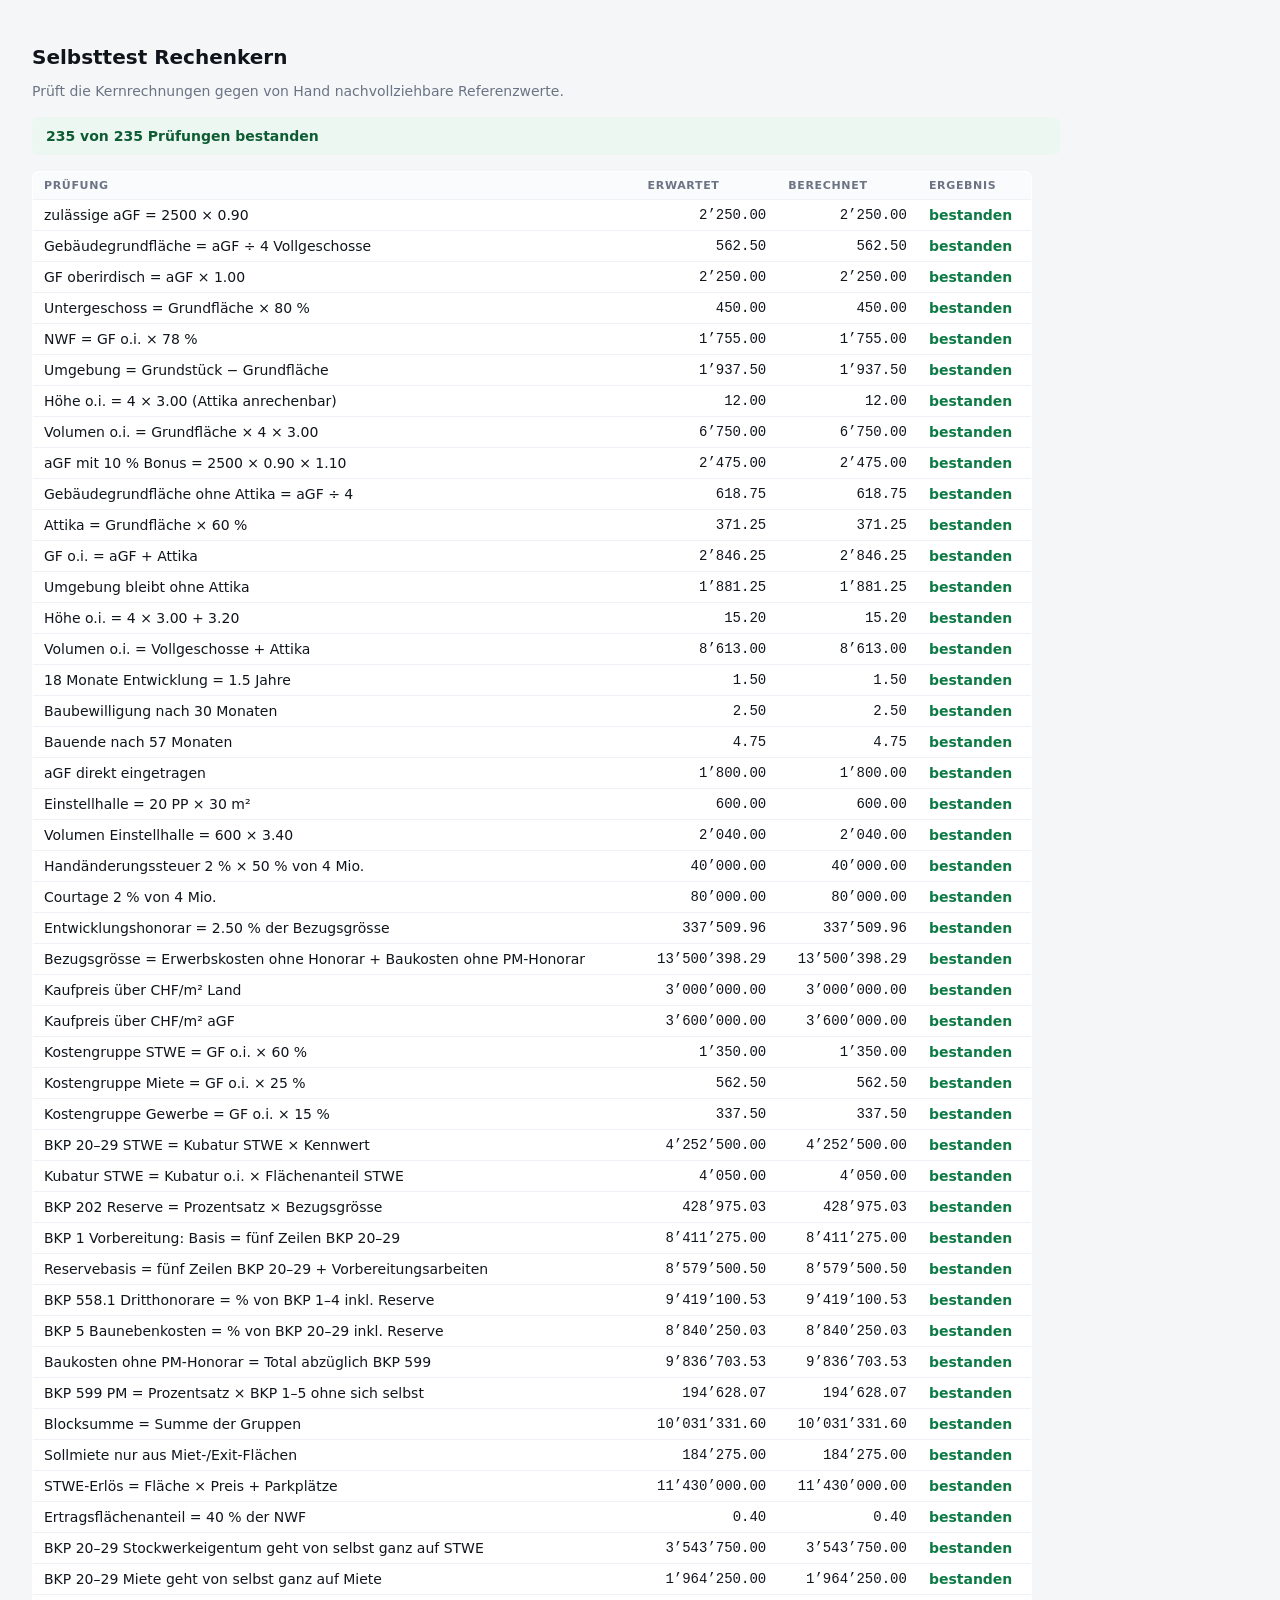
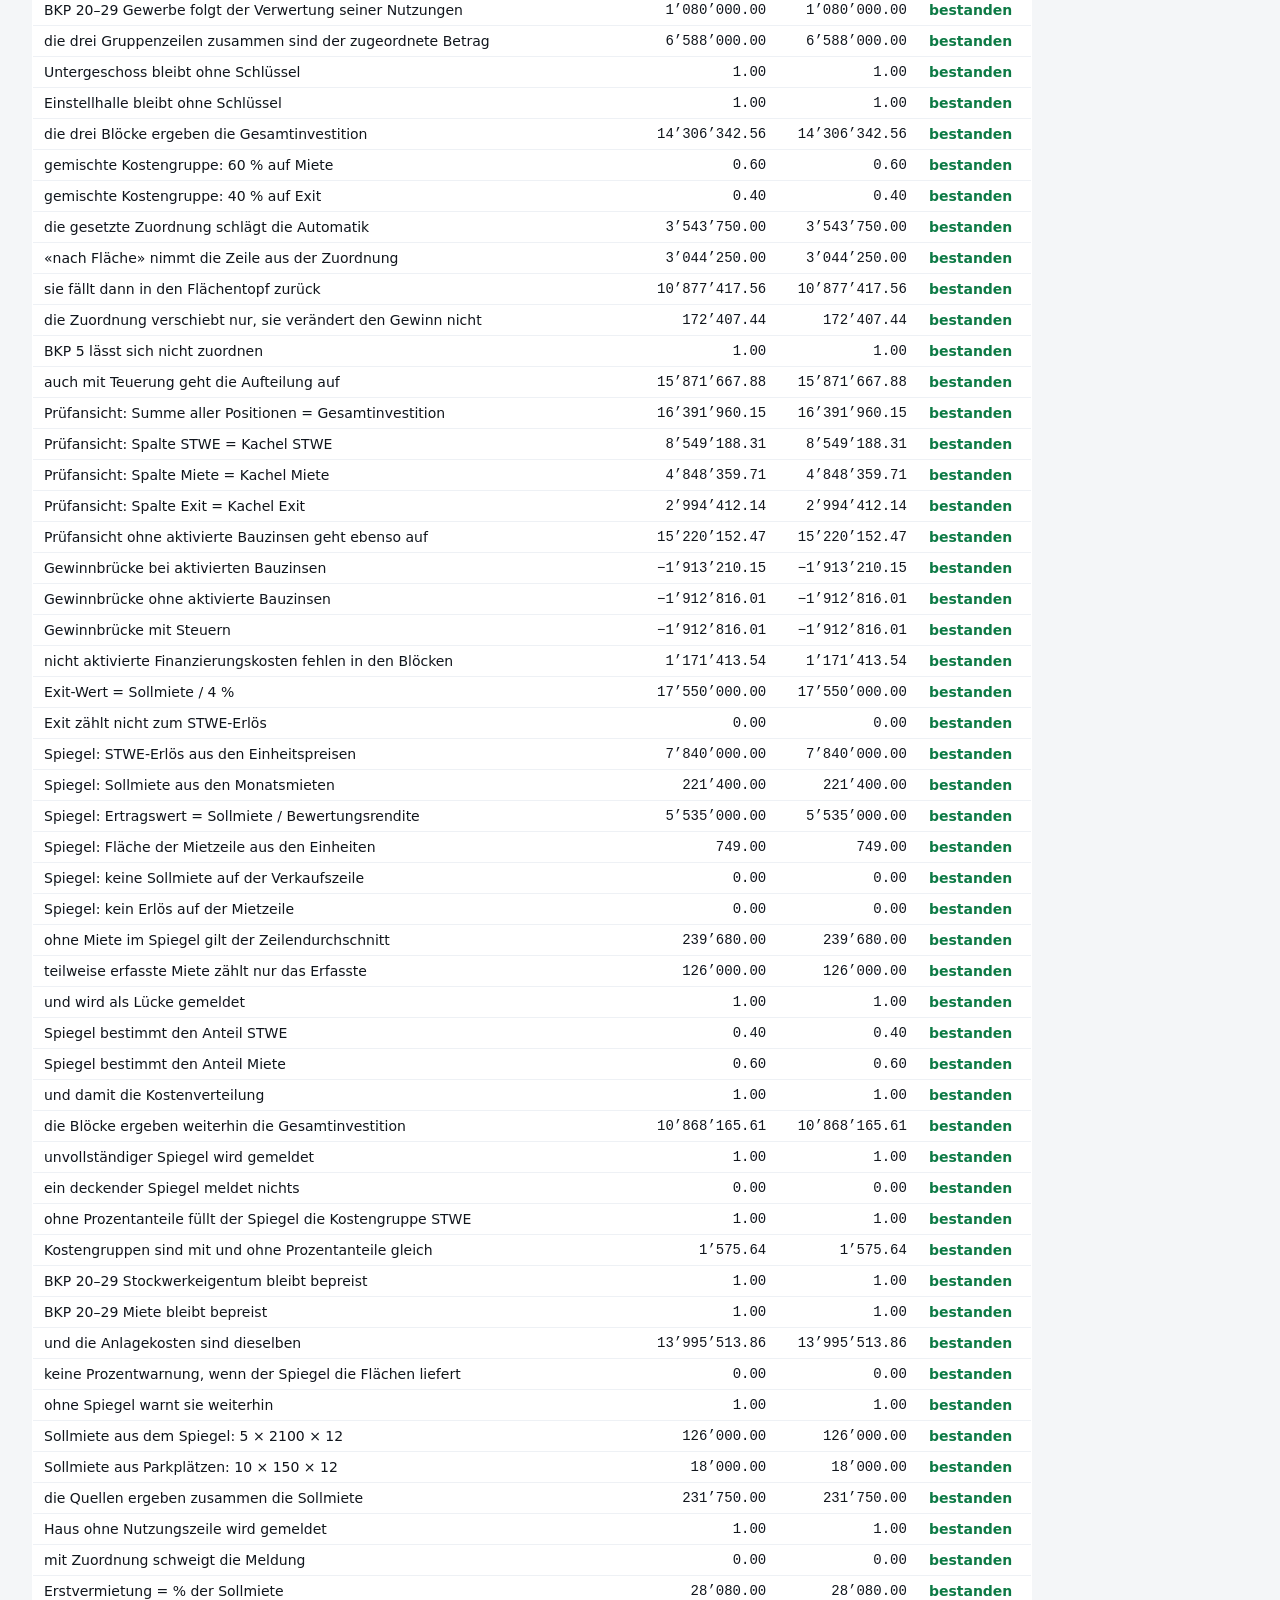
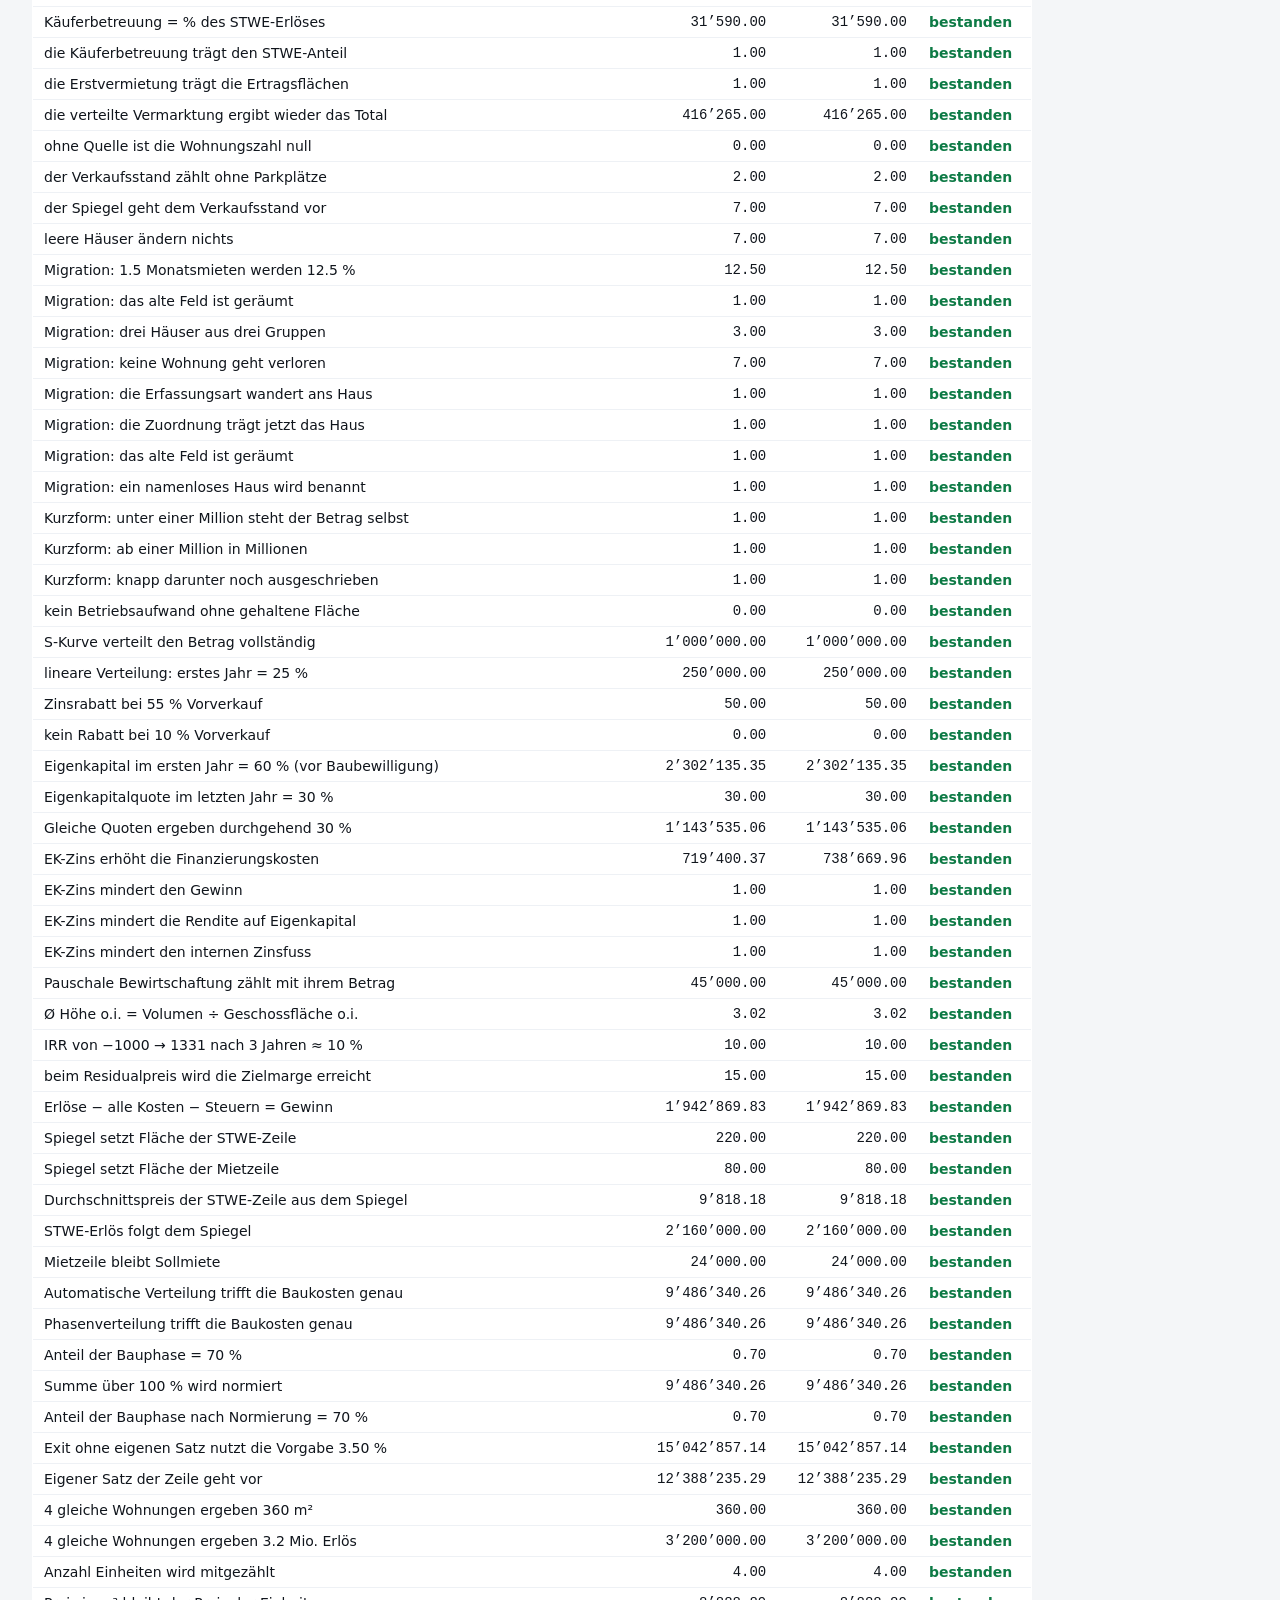
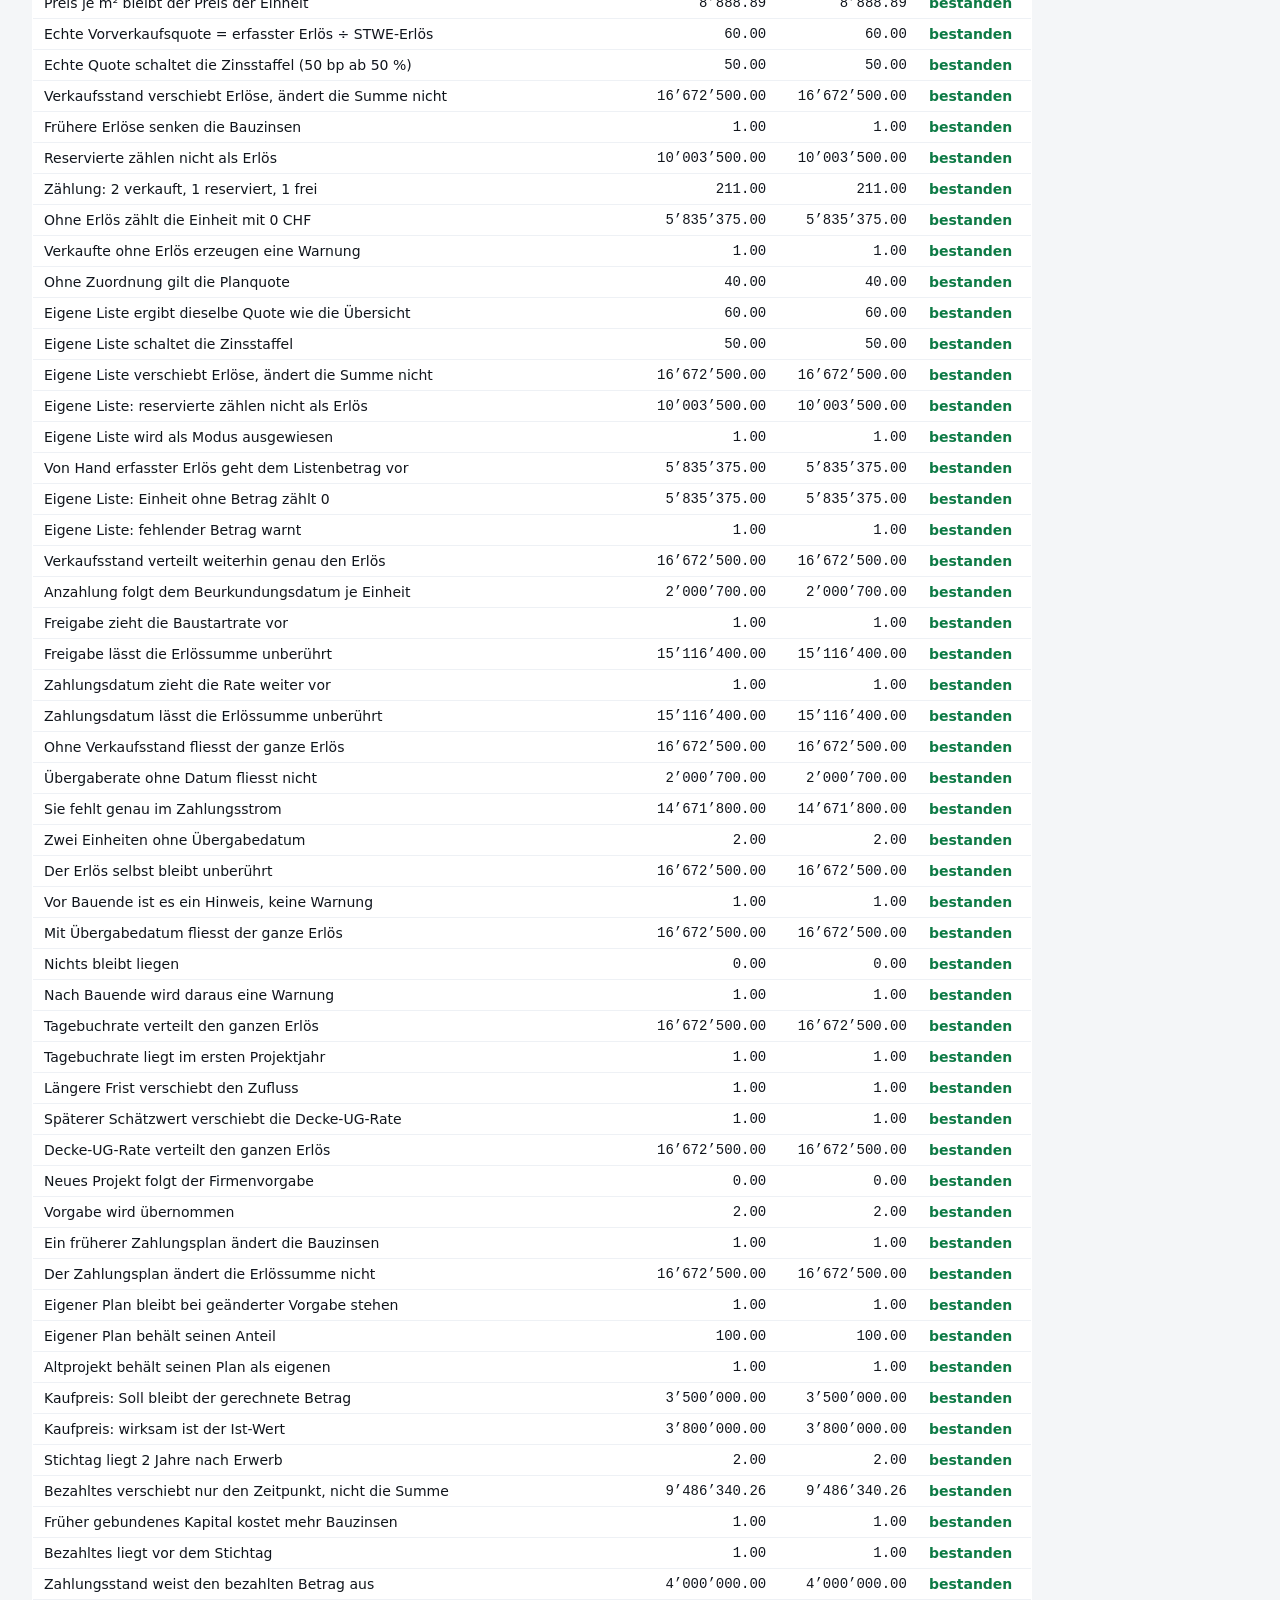
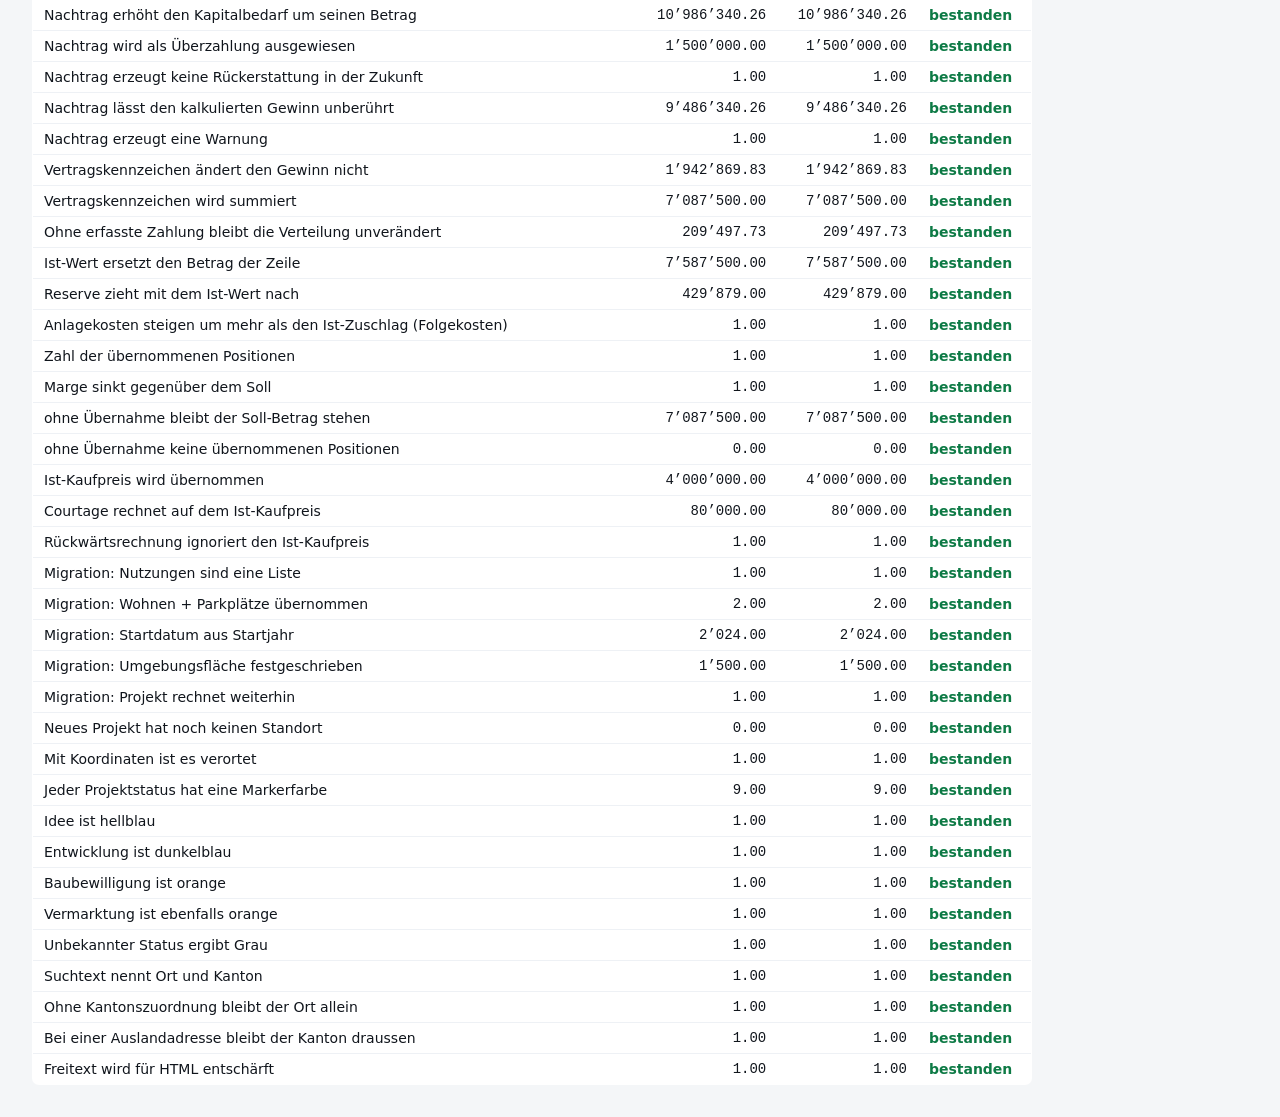
==== tests/engine.html @ f0a99df4 "Vermarktung: Betrag unter jedem Satz, Kaeuferbetreuung je Wohnung Unter jedem Prozentsatz steht jetz" ====
<!DOCTYPE html>
<html lang="de">
<head>
<meta charset="utf-8">
<meta name="viewport" content="width=device-width, initial-scale=1">
<title>Projektrechner · Selbsttest Rechenkern</title>
<style>
  body { font-family: system-ui, sans-serif; background: #f4f6f8; color: #10151c; padding: 24px; font-size: 14px; }
  h1 { font-size: 20px; margin-bottom: 4px; }
  p.sub { color: #6b7484; margin-bottom: 18px; }
  table { border-collapse: collapse; width: 100%; max-width: 1000px; background: #fff;
          border: 1px solid #e2e6ec; border-radius: 7px; overflow: hidden; }
  th, td { padding: 7px 11px; border-bottom: 1px solid #eef1f5; text-align: left; }
  th { background: #fafbfc; font-size: 11px; text-transform: uppercase; letter-spacing: .06em; color: #6b7484; }
  td.n { text-align: right; font-family: ui-monospace, monospace; }
  .ok { color: #0d7a45; font-weight: 600; }
  .no { color: #c02e26; font-weight: 600; }
  tr.no td { background: #fdf0ef; }
  #summe { margin: 16px 0; padding: 11px 14px; border-radius: 7px; font-weight: 600; max-width: 1000px; }
</style>
</head>
<body>
<h1>Selbsttest Rechenkern</h1>
<p class="sub">Prüft die Kernrechnungen gegen von Hand nachvollziehbare Referenzwerte.</p>
<div id="summe"></div>
<table><thead><tr>
  <th>Prüfung</th><th class="n">erwartet</th><th class="n">berechnet</th><th>Ergebnis</th>
</tr></thead><tbody id="tb"></tbody></table>

<script src="../app/model.js"></script>
<script src="../app/engine.js"></script>
<script src="../app/ui.js"></script>
<script src="../app/karte.js"></script>
<script>
(function () {
  var A = window.APP, E = A.engine, tb = document.getElementById('tb');
  var gut = 0, schlecht = 0;

  function pruefe(name, erwartet, ist, toleranz) {
    toleranz = toleranz === undefined ? 0.5 : toleranz;
    var ok = Math.abs(erwartet - ist) <= toleranz;
    ok ? gut++ : schlecht++;
    var tr = document.createElement('tr');
    if (!ok) tr.className = 'no';
    tr.innerHTML = '<td>' + name + '</td>' +
      '<td class="n">' + A.fmt(erwartet, 2) + '</td>' +
      '<td class="n">' + A.fmt(ist, 2) + '</td>' +
      '<td class="' + (ok ? 'ok' : 'no') + '">' + (ok ? 'bestanden' : 'ABWEICHUNG') + '</td>';
    tb.appendChild(tr);
  }

  /* ---- Flächenkaskade ------------------------------------------- */
  var p = A.defaultProject();
  p.grundstueck.flaeche = 2500; p.grundstueck.az = 0.90; p.grundstueck.geschosse = 4;
  var r = E.compute(p);
  pruefe('zulässige aGF = 2500 × 0.90', 2250, r.flaechen.agf_zulaessig);
  pruefe('Gebäudegrundfläche = aGF ÷ 4 Vollgeschosse', 562.5, r.flaechen.total.grundflaeche, 0.01);
  pruefe('GF oberirdisch = aGF × 1.00', 2250, r.flaechen.teile.neubau.gf_oi);
  pruefe('Untergeschoss = Grundfläche × 80 %', 450, r.flaechen.total.gf_ug, 0.01);
  pruefe('NWF = GF o.i. × 78 %', 1755, r.flaechen.total.nwf, 0.01);
  pruefe('Umgebung = Grundstück − Grundfläche', 1937.5, r.flaechen.umgebung, 0.01);
  pruefe('Höhe o.i. = 4 × 3.00 (Attika anrechenbar)', 12.0, r.flaechen.teile.neubau.hoehe_oi, 0.001);
  pruefe('Volumen o.i. = Grundfläche × 4 × 3.00', 562.5 * 4 * 3, r.flaechen.total.gv_oi, 0.1);

  /* Ausnutzungsbonus und nicht anrechenbares Attikageschoss */
  var pb = A.defaultProject();
  pb.grundstueck.flaeche = 2500; pb.grundstueck.az = 0.90; pb.grundstueck.az_bonus = 10;
  pb.grundstueck.geschosse = 4;
  pb.grundstueck.attika_anrechenbar = false; pb.grundstueck.attika_pct = 60;
  var rbn = E.compute(pb), ob = rbn.flaechen.teile.neubau;
  pruefe('aGF mit 10 % Bonus = 2500 × 0.90 × 1.10', 2475, rbn.flaechen.agf_zulaessig, 0.01);
  pruefe('Gebäudegrundfläche ohne Attika = aGF ÷ 4', 618.75, ob.grundflaeche, 0.01);
  pruefe('Attika = Grundfläche × 60 %', 371.25, ob.attika, 0.01);
  pruefe('GF o.i. = aGF + Attika', 2475 + 371.25, ob.gf_oi, 0.01);
  pruefe('Umgebung bleibt ohne Attika', 2500 - 618.75, rbn.flaechen.umgebung, 0.01);
  pruefe('Höhe o.i. = 4 × 3.00 + 3.20', 15.2, ob.hoehe_oi, 0.001);
  pruefe('Volumen o.i. = Vollgeschosse + Attika',
    618.75 * 4 * 3 + 371.25 * 3.2, ob.gv_oi, 0.5);

  /* Phasendauern in Monaten */
  var pz = A.defaultProject();
  pz.zeit.dauer_entwicklung = 18; pz.zeit.dauer_bewilligung = 12;
  pz.zeit.dauer_vorbereitung = 3; pz.zeit.dauer_bau = 24;
  var Z = E.zeitachse(pz);
  pruefe('18 Monate Entwicklung = 1.5 Jahre', 1.5, Z.t_baueingabe, 0.001);
  pruefe('Baubewilligung nach 30 Monaten', 2.5, Z.t_bb, 0.001);
  pruefe('Bauende nach 57 Monaten', 57 / 12, Z.t_bauende, 0.001);

  /* aGF direkt statt über die Ziffer */
  var pa = A.defaultProject();
  pa.grundstueck.az_modus = 'agf'; pa.grundstueck.agf_direkt = 1800;
  pruefe('aGF direkt eingetragen', 1800, E.compute(pa).flaechen.agf_zulaessig);

  /* Einstellhalle über Fläche je Parkplatz */
  var pp = A.defaultProject();
  pp.teile.neubau.pp = 20; pp.teile.neubau.flaeche_pro_pp = 30;
  var rp = E.compute(pp);
  pruefe('Einstellhalle = 20 PP × 30 m²', 600, rp.flaechen.total.f_aeh);
  pruefe('Volumen Einstellhalle = 600 × 3.40', 2040, rp.flaechen.total.gv_aeh, 0.1);

  /* ---- Erwerbsnebenkosten --------------------------------------- */
  var q = A.defaultProject();
  q.erwerb.preis_modus = 'total'; q.erwerb.preis_total = 4000000;
  q.erwerb.handaenderung = 2.00; q.erwerb.handaenderung_anteil = 50;
  q.erwerb.courtage = 2.00; q.erwerb.notariat = 0.20;
  var rq = E.compute(q);
  function pos(res, id) {
    var z = res.erwerb.zeilen.find(function (x) { return x.id === id; });
    return z ? z.betrag : 0;
  }
  pruefe('Handänderungssteuer 2 % × 50 % von 4 Mio.', 40000, pos(rq, 'handaenderung'));
  pruefe('Courtage 2 % von 4 Mio.', 80000, pos(rq, 'courtage'));
  /* Neue Vorgabe: Bezugsgrösse sind die Erwerbskosten ohne dieses Honorar
     zuzüglich der Baukosten ohne Projektmanagement- und Dritthonorar. */
  pruefe('Entwicklungshonorar = 2.50 % der Bezugsgrösse',
    rq.erwerb.entwicklung_basis_betrag * 0.025, pos(rq, 'entwicklung'), 1);
  pruefe('Bezugsgrösse = Erwerbskosten ohne Honorar + Baukosten ohne PM-Honorar',
    rq.erwerb.total - pos(rq, 'entwicklung') + rq.bau.ohne_pm,
    rq.erwerb.entwicklung_basis_betrag, 1);

  /* ---- Kaufpreiseingabearten ------------------------------------ */
  var m = A.defaultProject();
  m.grundstueck.flaeche = 2000; m.grundstueck.az = 1.0;
  m.erwerb.preis_modus = 'm2_land'; m.erwerb.preis_m2_land = 1500;
  pruefe('Kaufpreis über CHF/m² Land', 3000000, E.compute(m).erwerb.kaufpreis);
  m.erwerb.preis_modus = 'm2_agf'; m.erwerb.preis_m2_agf = 1800;
  pruefe('Kaufpreis über CHF/m² aGF', 3600000, E.compute(m).erwerb.kaufpreis);

  /* ---- Baukosten: Kostengruppen und Prozentkette ---------------- */
  var b = A.defaultProject();
  b.grundstueck.geschosse = 4;
  var t = b.teile.neubau;
  t.pp = 20;
  t.nutzungen = [
    A.defNutzung({ bezeichnung: 'Wohnen STWE', art: 'wohnen', anteil: 60, preis: 10000, verwertung: 'stwe' }),
    A.defNutzung({ bezeichnung: 'Wohnen Miete', art: 'wohnen', anteil: 25, miete: 300, verwertung: 'halten_vermietet' }),
    A.defNutzung({ bezeichnung: 'Gewerbe', art: 'gewerbe', anteil: 15, miete: 200, verwertung: 'halten_vermietet' }),
    A.defNutzung({ bezeichnung: 'PP Verkauf', art: 'parkplatz', anteil: 100, preis: 45000, verwertung: 'stwe' })
  ];
  var rb = E.compute(b), bl = rb.bau.bloecke.neubau, gfoi = rb.flaechen.teile.neubau.gf_oi;
  pruefe('Kostengruppe STWE = GF o.i. × 60 %', gfoi * 0.60, rb.flaechen.gruppen.oi_stwe, 0.1);
  pruefe('Kostengruppe Miete = GF o.i. × 25 %', gfoi * 0.25, rb.flaechen.gruppen.oi_miete, 0.1);
  pruefe('Kostengruppe Gewerbe = GF o.i. × 15 %', gfoi * 0.15, rb.flaechen.gruppen.oi_gewerbe, 0.1);

  function zeile(res, bid, id) {
    var z = res.bau.bloecke[bid].zeilen.find(function (x) { return x.id === id; });
    return z || { betrag: 0, menge: 0 };
  }
  /* Standardbezug der BKP 20–29 ist neu die Kubatur (CHF/m³). */
  pruefe('BKP 20–29 STWE = Kubatur STWE × Kennwert',
    rb.flaechen.teile.neubau.gruppen_gv.oi_stwe * 1050,
    zeile(rb, 'neubau', 'b2_oi_stwe').betrag, 1);
  pruefe('Kubatur STWE = Kubatur o.i. × Flächenanteil STWE',
    rb.flaechen.teile.neubau.gv_oi *
      (rb.flaechen.teile.neubau.gruppen.oi_stwe / rb.flaechen.teile.neubau.gf_oi),
    rb.flaechen.teile.neubau.gruppen_gv.oi_stwe, 0.1);
  /* Prozentsatz aus dem Projekt lesen, nicht fest verdrahten — der
     Standardkennwert der Bibliothek darf sich ändern. */
  var pctReserve = b.bau.neubau.zeilen.b2_reserve.wert / 100;
  var pctVorb = b.bau.neubau.zeilen.b1_vorbereitung.wert / 100;
  pruefe('BKP 202 Reserve = Prozentsatz × Bezugsgrösse',
    zeile(rb, 'neubau', 'b2_reserve').menge * pctReserve,
    zeile(rb, 'neubau', 'b2_reserve').betrag, 1);
  /* Die Vorbereitungsarbeiten beziehen sich auf die fünf Gebäudezeilen. */
  var fuenf = ['b2_oi_stwe', 'b2_oi_miete', 'b2_oi_gewerbe', 'b2_ug', 'b2_aeh']
    .reduce(function (s2, id) { return s2 + zeile(rb, 'neubau', id).betrag; }, 0);
  pruefe('BKP 1 Vorbereitung: Basis = fünf Zeilen BKP 20–29',
    fuenf, zeile(rb, 'neubau', 'b1_vorbereitung').menge, 1);
  /* Die Reserve rechnet die Vorbereitungsarbeiten mit — die gewollte
     Dopplung des Prozentwertes. */
  pruefe('Reservebasis = fünf Zeilen BKP 20–29 + Vorbereitungsarbeiten',
    fuenf + zeile(rb, 'neubau', 'b1_vorbereitung').betrag,
    zeile(rb, 'neubau', 'b2_reserve').menge, 1);
  pruefe('BKP 558.1 Dritthonorare = % von BKP 1–4 inkl. Reserve',
    bl.bkp1 + bl.bkp2 + bl.bkp3 + bl.bkp4, zeile(rb, 'neubau', 'b5_dritt').menge, 1);
  /* Baunebenkosten neu ausschliesslich auf BKP 20–29 inklusive Reserve. */
  pruefe('BKP 5 Baunebenkosten = % von BKP 20–29 inkl. Reserve',
    bl.bkp2, zeile(rb, 'neubau', 'b5_bnk').menge, 1);
  pruefe('Baukosten ohne PM-Honorar = Total abzüglich BKP 599',
    rb.bau.total - zeile(rb, 'neubau', 'b5_pm').betrag, rb.bau.ohne_pm, 1);
  pruefe('BKP 599 PM = Prozentsatz × BKP 1–5 ohne sich selbst',
    zeile(rb, 'neubau', 'b5_pm').menge * b.bau.neubau.zeilen.b5_pm.wert / 100,
    zeile(rb, 'neubau', 'b5_pm').betrag, 1);
  pruefe('Blocksumme = Summe der Gruppen',
    bl.bkp1 + bl.bkp2 + bl.bkp3 + bl.bkp4 + bl.bkp5 + bl.bkp9, bl.summe, 1);

  /* ---- Verwertung: keine Sollmiete auf verkauften Flächen -------- */
  var nwf = rb.flaechen.total.nwf;
  pruefe('Sollmiete nur aus Miet-/Exit-Flächen',
    nwf * 0.25 * 300 + nwf * 0.15 * 200, rb.ertraege.sollmiete, 1);
  pruefe('STWE-Erlös = Fläche × Preis + Parkplätze',
    nwf * 0.60 * 10000 + 20 * 45000, rb.ertraege.stwe_erloes, 1);
  pruefe('Ertragsflächenanteil = 40 % der NWF', 0.40, rb.kpi.anteil_ertrag, 0.001);

  /* ---- Baukosten effektiv zuordnen statt nach Fläche -------------- */
  var zp = A.defaultProject();
  zp.grundstueck.geschosse = 4;
  zp.teile.neubau.nutzungen = [
    A.defNutzung({ bezeichnung: 'Wohnen STWE', art: 'wohnen', anteil: 50, preis: 10000, verwertung: 'stwe' }),
    A.defNutzung({ bezeichnung: 'Wohnen Miete', art: 'wohnen', anteil: 30, miete: 300, verwertung: 'halten_vermietet' }),
    A.defNutzung({ bezeichnung: 'Gewerbe Exit', art: 'gewerbe', anteil: 20, miete: 200, verwertung: 'exit' })
  ];
  var rz0 = E.compute(zp);
  function bauzeile(res, id) {
    return res.bau.bloecke.neubau.zeilen.find(function (x) { return x.id === id; });
  }
  /* Die Kostengruppe «o.i. Stockwerkeigentum» enthält nur verkaufte
     Wohnungen — ihre Baukosten gehören ganz in den STWE-Block, ohne dass
     jemand das von Hand setzen müsste. */
  var zStwe = bauzeile(rz0, 'b2_oi_stwe').betrag;
  var zMiete = bauzeile(rz0, 'b2_oi_miete').betrag;
  var zGew = bauzeile(rz0, 'b2_oi_gewerbe').betrag;
  pruefe('BKP 20–29 Stockwerkeigentum geht von selbst ganz auf STWE',
    zStwe, bauzeile(rz0, 'b2_oi_stwe').schluessel.anteile.stwe * zStwe, 1);
  pruefe('BKP 20–29 Miete geht von selbst ganz auf Miete',
    zMiete, bauzeile(rz0, 'b2_oi_miete').schluessel.anteile.miete * zMiete, 1);
  /* Das Gewerbe ist hier zum Exit bestimmt — die Zeile folgt dem. */
  pruefe('BKP 20–29 Gewerbe folgt der Verwertung seiner Nutzungen',
    zGew, bauzeile(rz0, 'b2_oi_gewerbe').schluessel.anteile.exit * zGew, 1);
  pruefe('die drei Gruppenzeilen zusammen sind der zugeordnete Betrag',
    zStwe + zMiete + zGew, rz0.bau.zuo.total, 1);
  /* Untergeschoss und Einstellhalle dienen allen — sie bleiben ungeschlüsselt. */
  pruefe('Untergeschoss bleibt ohne Schlüssel', true, !bauzeile(rz0, 'b2_ug').schluessel);
  pruefe('Einstellhalle bleibt ohne Schlüssel', true, !bauzeile(rz0, 'b2_aeh').schluessel);
  pruefe('die drei Blöcke ergeben die Gesamtinvestition',
    rz0.kpi.gesamtinvestition, rz0.kpi.gi_stwe + rz0.kpi.gi_miete + rz0.kpi.gi_exit, 1);

  /* Eine gemischte Kostengruppe: Wohnen zum Exit zählt in die Gruppe
     «o.i. Miete», gehört im Ergebnis aber in den Exit-Block. */
  var zm = A.defaultProject();
  zm.grundstueck.geschosse = 4;
  zm.teile.neubau.nutzungen = [
    A.defNutzung({ bezeichnung: 'Wohnen Miete', art: 'wohnen', anteil: 60, miete: 300, verwertung: 'halten_vermietet' }),
    A.defNutzung({ bezeichnung: 'Wohnen Exit', art: 'wohnen', anteil: 40, miete: 300, verwertung: 'exit' })
  ];
  var rzm = E.compute(zm), sm = bauzeile(rzm, 'b2_oi_miete').schluessel;
  pruefe('gemischte Kostengruppe: 60 % auf Miete', 0.60, sm.anteile.miete, 0.001);
  pruefe('gemischte Kostengruppe: 40 % auf Exit', 0.40, sm.anteile.exit, 0.001);

  /* Eine ausdrückliche Zuordnung geht der Automatik vor. */
  zp.bau.neubau.zeilen.b2_oi_stwe.zuo = 'miete';
  var rz1 = E.compute(zp);
  pruefe('die gesetzte Zuordnung schlägt die Automatik',
    zStwe, rz1.bau.zuo.miete - rz0.bau.zuo.miete, 1);
  /* «nach Fläche» schaltet die Automatik für diese Zeile ab. */
  zp.bau.neubau.zeilen.b2_oi_stwe.zuo = 'flaeche';
  var rz2 = E.compute(zp);
  pruefe('«nach Fläche» nimmt die Zeile aus der Zuordnung',
    rz0.bau.zuo.total - zStwe, rz2.bau.zuo.total, 1);
  pruefe('sie fällt dann in den Flächentopf zurück',
    rz2.kpi.anlagekosten - rz2.bau.zuo.total, rz2.kpi.ak_rest, 1);
  pruefe('die Zuordnung verschiebt nur, sie verändert den Gewinn nicht',
    rz0.kpi.gewinn, rz2.kpi.gewinn, 1);

  /* Nur BKP 20–29 tragen die Zuordnung — BKP 5 baut prozentual darauf auf. */
  var zn = A.defaultProject();
  zn.bau.neubau.zeilen.b5_bnk.zuo = 'stwe';
  var rzn = E.compute(zn);
  pruefe('BKP 5 lässt sich nicht zuordnen', true, !bauzeile(rzn, 'b5_bnk').schluessel);

  /* Die Teuerung hebt zugeordnete Beträge wie alle übrigen Baukosten. */
  var zt = A.defaultProject();
  zt.bau.teuerung_aktiv = true; zt.bau.teuerung_pct = 3;
  var rzt = E.compute(zt);
  pruefe('auch mit Teuerung geht die Aufteilung auf',
    rzt.kpi.gesamtinvestition, rzt.kpi.gi_stwe + rzt.kpi.gi_miete + rzt.kpi.gi_exit, 1);

  /* Die Prüfansicht «Tracking · Aufteilung» muss Position für Position
     dasselbe ergeben wie die Kalkulation — sonst prüft sie nichts. */
  var pa = A.defaultProject();
  pa.grundstueck.geschosse = 4;
  pa.teile.neubau.pp = 20;
  pa.teile.neubau.nutzungen = [
    A.defNutzung({ bezeichnung: 'Wohnen STWE', art: 'wohnen', anteil: 50, preis: 10000, verwertung: 'stwe' }),
    A.defNutzung({ bezeichnung: 'Wohnen Miete', art: 'wohnen', anteil: 30, miete: 300, verwertung: 'halten_vermietet' }),
    A.defNutzung({ bezeichnung: 'Gewerbe Exit', art: 'gewerbe', anteil: 20, miete: 200, verwertung: 'exit' })
  ];
  pa.bau.neubau.zeilen.b2_oi_stwe.zuo = 'stwe';
  pa.bau.neubau.zeilen.b2_oi_gewerbe.zuo = 'exit';
  pa.bau.teuerung_aktiv = true; pa.bau.teuerung_pct = 2.5;
  pa.finanzierung.bauzinsen_aktivieren = true;
  var rpa = E.compute(pa), apa = E.aufteilung(rpa);
  pruefe('Prüfansicht: Summe aller Positionen = Gesamtinvestition',
    rpa.kpi.gesamtinvestition, apa.total.betrag, 1);
  pruefe('Prüfansicht: Spalte STWE = Kachel STWE', rpa.kpi.gi_stwe, apa.total.stwe, 1);
  pruefe('Prüfansicht: Spalte Miete = Kachel Miete', rpa.kpi.gi_miete, apa.total.miete, 1);
  pruefe('Prüfansicht: Spalte Exit = Kachel Exit', rpa.kpi.gi_exit, apa.total.exit, 1);

  /* Ohne aktivierte Bauzinsen gehören sie nicht zu den Anlagekosten und
     dürfen in der Aufstellung auch nicht erscheinen. */
  pa.finanzierung.bauzinsen_aktivieren = false;
  var rpb = E.compute(pa), apb = E.aufteilung(rpb);
  pruefe('Prüfansicht ohne aktivierte Bauzinsen geht ebenso auf',
    rpb.kpi.gesamtinvestition, apb.total.betrag, 1);

  /* Die Ueberleitung von den drei Blockgewinnen zum Projektgewinn — sie
     muss in jeder Konstellation auf den Franken stimmen. */
  pruefe('Gewinnbrücke bei aktivierten Bauzinsen',
    rpa.kpi.gewinn, E.gewinnbruecke(rpa).errechnet, 1);
  pruefe('Gewinnbrücke ohne aktivierte Bauzinsen',
    rpb.kpi.gewinn, E.gewinnbruecke(rpb).errechnet, 1);
  pa.steuern.aktiv = true; pa.steuern.satz = 15;
  var rpc = E.compute(pa);
  pruefe('Gewinnbrücke mit Steuern', rpc.kpi.gewinn, E.gewinnbruecke(rpc).errechnet, 1);
  /* Nicht aktivierte Finanzierungskosten trägt kein Block — genau das
     ist der Abstand zwischen der Summe der EBT und der Marge. */
  pruefe('nicht aktivierte Finanzierungskosten fehlen in den Blöcken',
    rpb.kpi.finanzierungskosten, E.gewinnbruecke(rpb).bloecke - rpb.kpi.gewinn, 1);

  var h = A.defaultProject();
  h.teile.neubau.nutzungen = [A.defNutzung({ bezeichnung: 'Gewerbe Exit', art: 'gewerbe',
    anteil: 100, miete: 400, verwertung: 'exit', exit_rendite: 4.00 })];
  var rh = E.compute(h);
  pruefe('Exit-Wert = Sollmiete / 4 %', rh.flaechen.total.nwf * 400 / 0.04, rh.ertraege.exit_wert, 5);
  pruefe('Exit zählt nicht zum STWE-Erlös', 0, rh.ertraege.stwe_erloes);

  /* ---- Wohnungsspiegel: Verkauf und Miete nebeneinander ---------- */
  var ws = A.defaultProject();
  ws.grundstueck.geschosse = 5;
  ws.teile.neubau.nutzungen = [
    A.defNutzung({ bezeichnung: 'STWE', art: 'wohnen', anteil: 55, preis: 10000, verwertung: 'stwe' }),
    A.defNutzung({ bezeichnung: 'Miete', art: 'wohnen', anteil: 45, miete: 320, verwertung: 'halten_vermietet' })
  ];
  var idV = ws.teile.neubau.nutzungen[0].id, idM = ws.teile.neubau.nutzungen[1].id;
  ws.spiegel.aktiv = true;
  ws.spiegel.teil = 'neubau';
  /* Häuser sind die Hauptgruppe; die Zuordnung trägt das Haus. */
  ws.spiegel.haeuser = [
    { id: 'hA', name: 'Haus A', zeile: idV, preismodus: 'einheit', mietmodus: 'monat', einheiten: [
      { nr: 'A1', anzahl: 4, zimmer: 2.5, flaeche: 62, preis: 640000 },
      { nr: 'A2', anzahl: 6, zimmer: 3.5, flaeche: 88, preis: 880000 } ] },
    { id: 'hB', name: 'Haus B', zeile: idM, preismodus: 'einheit', mietmodus: 'monat', einheiten: [
      { nr: 'B1', anzahl: 5, zimmer: 3.5, flaeche: 85, miete: 2100 },
      { nr: 'B2', anzahl: 3, zimmer: 4.5, flaeche: 108, miete: 2650 } ] }
  ];
  var rws = E.compute(ws);
  pruefe('Spiegel: STWE-Erlös aus den Einheitspreisen',
    4 * 640000 + 6 * 880000, rws.ertraege.stwe_erloes, 1);
  /* Die Miete wird je Monat erfasst und aufs Jahr gebracht. */
  pruefe('Spiegel: Sollmiete aus den Monatsmieten',
    (5 * 2100 + 3 * 2650) * 12, rws.ertraege.sollmiete, 1);
  pruefe('Spiegel: Ertragswert = Sollmiete / Bewertungsrendite',
    (5 * 2100 + 3 * 2650) * 12 / 0.04, rws.ertraege.halten_wert, 5);
  pruefe('Spiegel: Fläche der Mietzeile aus den Einheiten',
    5 * 85 + 3 * 108, rws.flaechen.teile.neubau.nutzungen[idM], 0.5);
  /* Eine Verkaufszeile bleibt vom Mietfeld unberührt und umgekehrt. */
  pruefe('Spiegel: keine Sollmiete auf der Verkaufszeile', 0,
    rws.ertraege.positionen.find(function (x) { return x.nutzung === idV; }).sollmiete);
  pruefe('Spiegel: kein Erlös auf der Mietzeile', 0,
    rws.ertraege.positionen.find(function (x) { return x.nutzung === idM; }).erloes);

  /* Ohne Miete im Spiegel gilt weiterhin der Durchschnitt der Zeile. */
  var wo = A.clone(ws);
  A.spiegelEinheiten(wo).forEach(function (x) { x.einheit.miete = 0; });
  var rwo = E.compute(wo);
  pruefe('ohne Miete im Spiegel gilt der Zeilendurchschnitt',
    (5 * 85 + 3 * 108) * 320, rwo.ertraege.sollmiete, 1);

  /* Teilweise erfasst: Die fehlende Miete wird gemeldet, nicht ersetzt. */
  var wt = A.clone(ws);
  wt.spiegel.haeuser[1].einheiten[1].miete = 0;
  var rwt = E.compute(wt);
  pruefe('teilweise erfasste Miete zählt nur das Erfasste',
    5 * 2100 * 12, rwt.ertraege.sollmiete, 1);
  pruefe('und wird als Lücke gemeldet', true,
    rwt.warnungen.some(function (w) { return /Spiegel ohne Miete/.test(w.text); }));

  /* Liegt ein Spiegel vor, richten sich die Verwertungsanteile nach
     den einzeln erfassten Wohnungen — nicht nach den Prozentangaben
     der Nutzungszeilen. Daran hängt die Kostenverteilung auf STWE,
     Miete und Exit. */
  function spiegelMit(stweFl, mietFl) {
    var q = A.defaultProject();
    q.grundstueck.geschosse = 5;
    q.teile.neubau.nutzungen = [
      A.defNutzung({ bezeichnung: 'STWE', art: 'wohnen', anteil: 70, preis: 10000, verwertung: 'stwe' }),
      A.defNutzung({ bezeichnung: 'Miete', art: 'wohnen', anteil: 30, miete: 320, verwertung: 'halten_vermietet' })
    ];
    var s1 = q.teile.neubau.nutzungen[0].id, m1 = q.teile.neubau.nutzungen[1].id;
    q.spiegel.aktiv = true;
    q.spiegel.teil = 'neubau';
    q.spiegel.haeuser = [
      { id: 'x1', name: 'A', zeile: s1, preismodus: 'einheit', mietmodus: 'monat',
        einheiten: [{ nr: 'A1', anzahl: 1, zimmer: 3.5, flaeche: stweFl, preis: stweFl * 10000 }] },
      { id: 'x2', name: 'B', zeile: m1, preismodus: 'einheit', mietmodus: 'monat',
        einheiten: [{ nr: 'B1', anzahl: 1, zimmer: 3.5, flaeche: mietFl, miete: mietFl * 320 / 12 }] }
    ];
    return q;
  }
  /* Die Nutzungszeilen sagen 70/30, der Spiegel 40/60 — er gewinnt. */
  var rsp40 = E.compute(spiegelMit(400, 600));
  pruefe('Spiegel bestimmt den Anteil STWE', 0.40, rsp40.kpi.anteil_stwe, 0.001);
  pruefe('Spiegel bestimmt den Anteil Miete', 0.60, rsp40.kpi.anteil_miete, 0.001);
  pruefe('und damit die Kostenverteilung', true,
    rsp40.kpi.gi_miete > rsp40.kpi.gi_stwe * 0.7);
  pruefe('die Blöcke ergeben weiterhin die Gesamtinvestition',
    rsp40.kpi.gesamtinvestition,
    rsp40.kpi.gi_stwe + rsp40.kpi.gi_miete + rsp40.kpi.gi_exit, 1);

  /* Deckt der Spiegel die Nutzfläche nicht ab, bleibt Fläche
     unverwertet — sie trägt Baukosten, aber keinen Erlös. */
  pruefe('unvollständiger Spiegel wird gemeldet', true,
    rsp40.warnungen.some(function (w) { return /Wohnungsspiegel erfasst/.test(w.text); }));
  var voll = E.compute(spiegelMit(1229, 526));
  pruefe('ein deckender Spiegel meldet nichts', false,
    voll.warnungen.some(function (w) { return /Wohnungsspiegel erfasst/.test(w.text); }));

  /* Wer einen Spiegel führt, lässt die Prozentanteile der
     Nutzungszeilen oft leer — die Flächen kommen ja von dort. Dann
     müssen auch die Kostengruppen der BKP 20–29 dem Spiegel folgen,
     sonst hätten die Zeilen «Gebäude oberirdisch …» keine Menge und
     die halben Baukosten fielen weg. */
  function spiegelOhneProzent(mitProzent) {
    var q = A.defaultProject();
    q.grundstueck.geschosse = 5;
    q.teile.neubau.nutzungen = [
      A.defNutzung({ bezeichnung: 'STWE', art: 'wohnen', anteil: mitProzent ? 70 : 0,
        preis: 10000, verwertung: 'stwe' }),
      A.defNutzung({ bezeichnung: 'Miete', art: 'wohnen', anteil: mitProzent ? 30 : 0,
        miete: 320, verwertung: 'halten_vermietet' })
    ];
    var s2 = q.teile.neubau.nutzungen[0].id, m2 = q.teile.neubau.nutzungen[1].id;
    q.spiegel.aktiv = true;
    q.spiegel.teil = 'neubau';
    q.spiegel.haeuser = [
      { id: 'y1', name: 'A', zeile: s2, preismodus: 'einheit', mietmodus: 'monat',
        einheiten: [{ nr: 'A1', anzahl: 1, zimmer: 3.5, flaeche: 1229, preis: 12290000 }] },
      { id: 'y2', name: 'B', zeile: m2, preismodus: 'einheit', mietmodus: 'monat',
        einheiten: [{ nr: 'B1', anzahl: 1, zimmer: 3.5, flaeche: 526, miete: 14026 }] }
    ];
    return q;
  }
  var mitP = E.compute(spiegelOhneProzent(true));
  var ohneP = E.compute(spiegelOhneProzent(false));
  pruefe('ohne Prozentanteile füllt der Spiegel die Kostengruppe STWE', true,
    ohneP.flaechen.teile.neubau.gruppen.oi_stwe > 1000);
  pruefe('Kostengruppen sind mit und ohne Prozentanteile gleich',
    mitP.flaechen.teile.neubau.gruppen.oi_stwe,
    ohneP.flaechen.teile.neubau.gruppen.oi_stwe, 1);
  function b2(res, id) {
    var z = res.bau.bloecke.neubau.zeilen.find(function (x) { return x.id === id; });
    return z ? z.betrag : 0;
  }
  pruefe('BKP 20–29 Stockwerkeigentum bleibt bepreist', true, b2(ohneP, 'b2_oi_stwe') > 1e6);
  pruefe('BKP 20–29 Miete bleibt bepreist', true, b2(ohneP, 'b2_oi_miete') > 1e6);
  pruefe('und die Anlagekosten sind dieselben',
    mitP.kpi.anlagekosten, ohneP.kpi.anlagekosten, 1);
  /* Die Prozentwarnung wäre hier ein Fehlalarm — der Spiegel liefert
     die Flächen, die Anteile dürfen leer bleiben. */
  pruefe('keine Prozentwarnung, wenn der Spiegel die Flächen liefert', false,
    ohneP.warnungen.some(function (w) { return /Flächenanteile ergeben/.test(w.text); }));
  var ohneSpiegel = A.defaultProject();
  ohneSpiegel.teile.neubau.nutzungen = [
    A.defNutzung({ bezeichnung: 'A', art: 'wohnen', anteil: 60, preis: 10000, verwertung: 'stwe' })
  ];
  pruefe('ohne Spiegel warnt sie weiterhin', true,
    E.compute(ohneSpiegel).warnungen.some(function (w) {
      return /Flächenanteile ergeben/.test(w.text); }));

  /* Woraus die Sollmiete besteht. Ein Haustotal im Spiegel ist nur
     dann die ganze Sollmiete, wenn es sonst keine Mietflächen gibt —
     Parkplätze und Nutzungszeilen ohne Spiegeleintrag zählen mit. */
  var sq = A.defaultProject();
  sq.grundstueck.geschosse = 5;
  sq.teile.neubau.pp = 10;
  sq.teile.neubau.nutzungen = [
    A.defNutzung({ bezeichnung: 'Wohnen Miete', art: 'wohnen', anteil: 0, miete: 320, verwertung: 'halten_vermietet' }),
    A.defNutzung({ bezeichnung: 'Gewerbe', art: 'gewerbe', anteil: 20, miete: 250, verwertung: 'halten_vermietet' }),
    A.defNutzung({ bezeichnung: 'PP', art: 'parkplatz', anteil: 100, miete: 150, verwertung: 'halten_vermietet' })
  ];
  var sqW = sq.teile.neubau.nutzungen[0].id;
  sq.spiegel.aktiv = true;
  sq.spiegel.teil = 'neubau';
  sq.spiegel.haeuser = [
    { id: 'z1', name: 'Haus A', zeile: sqW, preismodus: 'einheit', mietmodus: 'monat',
      einheiten: [{ nr: '1', anzahl: 5, zimmer: 3.5, flaeche: 85, miete: 2100 }] }
  ];
  var rsq = E.compute(sq), qq = rsq.ertraege.sollmiete_quellen;
  pruefe('Sollmiete aus dem Spiegel: 5 × 2100 × 12', 5 * 2100 * 12, qq.spiegel, 1);
  pruefe('Sollmiete aus Parkplätzen: 10 × 150 × 12', 10 * 150 * 12, qq.parkplatz, 1);
  pruefe('die Quellen ergeben zusammen die Sollmiete',
    rsq.ertraege.sollmiete, qq.spiegel + qq.zeilen + qq.parkplatz, 1);

  /* Ein Haus ohne Nutzungszeile hängt in der Luft — seine Wohnungen
     tragen nichts bei, und ohne Meldung fiele das niemandem auf. */
  var hl = A.defaultProject();
  hl.grundstueck.geschosse = 5;
  hl.teile.neubau.nutzungen = [
    A.defNutzung({ bezeichnung: 'Miete', art: 'wohnen', anteil: 100, miete: 320, verwertung: 'halten_vermietet' })
  ];
  hl.spiegel.aktiv = true;
  hl.spiegel.teil = 'neubau';
  hl.spiegel.haeuser = [
    { id: 'z2', name: 'Haus A', zeile: null, preismodus: 'einheit', mietmodus: 'monat',
      einheiten: [{ nr: '1', anzahl: 5, zimmer: 3.5, flaeche: 85, miete: 2100 }] }
  ];
  pruefe('Haus ohne Nutzungszeile wird gemeldet', true,
    E.compute(hl).warnungen.some(function (w) {
      return /keiner Nutzungszeile zugeordnet/.test(w.text); }));
  hl.spiegel.haeuser[0].zeile = hl.teile.neubau.nutzungen[0].id;
  pruefe('mit Zuordnung schweigt die Meldung', false,
    E.compute(hl).warnungen.some(function (w) {
      return /keiner Nutzungszeile zugeordnet/.test(w.text); }));

  /* Erstvermietung in Prozent der Sollmiete, Käuferbetreuung auf den
     Verkaufserlös. Beide tragen ihren Verursacher bei sich. */
  var vm = A.defaultProject();
  vm.grundstueck.geschosse = 5;
  vm.teile.neubau.nutzungen = [
    A.defNutzung({ bezeichnung: 'STWE', art: 'wohnen', anteil: 60, preis: 10000, verwertung: 'stwe' }),
    A.defNutzung({ bezeichnung: 'Miete', art: 'wohnen', anteil: 40, miete: 320, verwertung: 'halten_vermietet' })
  ];
  vm.vermarktung.vermietung_pct = 12.50;
  vm.vermarktung.kaeuferbetreuung_pct = 0.30;
  var rvm = E.compute(vm);
  function vz(id) {
    return rvm.vermarktung.zeilen.find(function (x) { return x.id === id; }) || { betrag: 0 };
  }
  pruefe('Erstvermietung = % der Sollmiete',
    rvm.ertraege.sollmiete_halten * 0.125, vz('vermietung').betrag, 1);
  pruefe('Käuferbetreuung = % des STWE-Erlöses',
    rvm.ertraege.stwe_erloes * 0.003, vz('kaeuferbetreuung').betrag, 1);
  pruefe('die Käuferbetreuung trägt den STWE-Anteil', true,
    vz('kaeuferbetreuung').traeger === 'stwe');
  pruefe('die Erstvermietung trägt die Ertragsflächen', true,
    vz('vermietung').traeger === 'ertrag');
  /* Verteilt bleibt die Summe der Vermarktung erhalten. */
  var vmt = E.vermarktungAufteilen(rvm.vermarktung, rvm.ertraege);
  pruefe('die verteilte Vermarktung ergibt wieder das Total',
    rvm.vermarktung.total, vmt.stwe + vmt.miete + vmt.exit, 1);

  /* Die Käuferbetreuung fällt je Wohnung an — die Bezugsgrösse kommt
     aus dem Spiegel, sonst aus dem Verkaufsstand. Parkplätze zählen
     nicht als Wohnung. */
  var kw = A.defaultProject();
  kw.teile.neubau.nutzungen = [
    A.defNutzung({ bezeichnung: 'STWE', art: 'wohnen', anteil: 100, preis: 10000, verwertung: 'stwe' })
  ];
  pruefe('ohne Quelle ist die Wohnungszahl null', 0, A.stweWohnungen(kw).anzahl);
  kw.verkauf.modus = 'manuell';
  kw.verkauf.manuell = [
    { id: '1', art: 'unit', status: 'available', preis: 0 },
    { id: '2', art: 'unit', status: 'sold', preis: 0 },
    { id: 'P1', art: 'parking', status: 'available', preis: 0 }
  ];
  pruefe('der Verkaufsstand zählt ohne Parkplätze', 2, A.stweWohnungen(kw).anzahl);
  var kwS = kw.teile.neubau.nutzungen[0].id;
  kw.spiegel.aktiv = true;
  kw.spiegel.teil = 'neubau';
  kw.spiegel.haeuser = [
    { id: 'k1', name: 'A', zeile: kwS, preismodus: 'einheit', mietmodus: 'monat',
      einheiten: [{ nr: 'A1', anzahl: 7, flaeche: 90, preis: 900000 }] }
  ];
  pruefe('der Spiegel geht dem Verkaufsstand vor', 7, A.stweWohnungen(kw).anzahl);
  /* Ein Miethaus zählt nicht mit — betreut werden Käufer. */
  kw.spiegel.haeuser.push({ id: 'k2', name: 'B', zeile: null, preismodus: 'einheit',
    mietmodus: 'monat', einheiten: [] });
  pruefe('leere Häuser ändern nichts', 7, A.stweWohnungen(kw).anzahl);

  /* Monatsmieten waren dieselbe Grösse in anderer Einheit: Eine
     Monatsmiete ist ein Zwölftel der Jahressollmiete. */
  var vmAlt = A.defaultProject();
  vmAlt.schema = 22;
  vmAlt.vermarktung.vermietung_monate = 1.50;
  delete vmAlt.vermarktung.vermietung_pct;
  var vmNeu = A.migrate(A.clone(vmAlt));
  pruefe('Migration: 1.5 Monatsmieten werden 12.5 %', 12.5,
    vmNeu.vermarktung.vermietung_pct, 0.01);
  pruefe('Migration: das alte Feld ist geräumt', true,
    vmNeu.vermarktung.vermietung_monate === undefined);

  /* Ein Stand von gestern wird verlustfrei in Häuser überführt. */
  var alt21 = A.defaultProject();
  alt21.schema = 21;
  alt21.teile.neubau.nutzungen = [
    A.defNutzung({ bezeichnung: 'STWE', art: 'wohnen', anteil: 100, preis: 10000, verwertung: 'stwe' })
  ];
  var altId = alt21.teile.neubau.nutzungen[0].id;
  alt21.spiegel = { aktiv: true, teil: 'neubau', preismodus: 'm2', mietmodus: 'monat',
    einheiten: [
      { nr: 'A1', haus: 'Haus A', anzahl: 4, zimmer: 2.5, flaeche: 62, preis: 640000, zeile: altId },
      { nr: 'B1', haus: 'Haus B', anzahl: 2, zimmer: 3.5, flaeche: 88, preis: 880000, zeile: altId },
      { nr: 'X1', haus: '',       anzahl: 1, zimmer: 4.5, flaeche: 99, preis: 990000, zeile: altId }
    ] };
  var mig = A.migrate(A.clone(alt21));
  pruefe('Migration: drei Häuser aus drei Gruppen', 3, mig.spiegel.haeuser.length);
  pruefe('Migration: keine Wohnung geht verloren', 4 + 2 + 1,
    A.spiegelEinheiten(mig).reduce(function (s, x) {
      return s + Math.max(1, Math.round(x.einheit.anzahl || 1)); }, 0));
  pruefe('Migration: die Erfassungsart wandert ans Haus', true,
    mig.spiegel.haeuser[0].preismodus === 'm2');
  pruefe('Migration: die Zuordnung trägt jetzt das Haus', true,
    mig.spiegel.haeuser[0].zeile === altId);
  pruefe('Migration: das alte Feld ist geräumt', true, mig.spiegel.einheiten === undefined);
  pruefe('Migration: ein namenloses Haus wird benannt', true,
    !!mig.spiegel.haeuser[2].name);

  /* Die Kurzform darf keine Genauigkeit vortäuschen: 13'678 ist nicht
     14'000. Nur ab einer Million wird gekürzt. */
  pruefe('Kurzform: unter einer Million steht der Betrag selbst', true,
    A.fmtMio(13678) === A.fmt(13678, 0));
  pruefe('Kurzform: ab einer Million in Millionen', true,
    A.fmtMio(12660000) === A.fmt(12.66, 2) + ' Mio.');
  pruefe('Kurzform: knapp darunter noch ausgeschrieben', true,
    A.fmtMio(999999) === A.fmt(999999, 0));

  /* ---- Betrieb ohne gehaltene Flächen ---------------------------- */
  var s0 = A.defaultProject();
  pruefe('kein Betriebsaufwand ohne gehaltene Fläche', 0, E.compute(s0).betrieb.total_a);

  /* ---- Zeitverteilung -------------------------------------------- */
  var summe = E.spread(1000000, 1.0, 3.0, 6, 's').reduce(function (a, c) { return a + c; }, 0);
  pruefe('S-Kurve verteilt den Betrag vollständig', 1000000, summe, 0.01);
  pruefe('lineare Verteilung: erstes Jahr = 25 %', 250000, E.spread(1000000, 0, 4, 6, 'linear')[0], 0.01);

  /* ---- Finanzierung ---------------------------------------------- */
  var f = A.defaultProject();
  f.finanzierung.vorverkauf_quote = 55;
  pruefe('Zinsrabatt bei 55 % Vorverkauf', 50, E.compute(f).fin.rabatt_bp);
  f.finanzierung.vorverkauf_quote = 10;
  pruefe('kein Rabatt bei 10 % Vorverkauf', 0, E.compute(f).fin.rabatt_bp);

  /* Eigenkapitalquote je Phase: vor der Baubewilligung gilt die eine,
     danach die andere. Das erste Jahr liegt vor der Bewilligung. */
  var g = A.defaultProject();
  g.finanzierung.ek_einsatz = 'proportional';
  g.finanzierung.ek_quote_vor_bb = 60; g.finanzierung.ek_quote_nach_bb = 30;
  var rg = E.compute(g), j0 = rg.fin.jahre[0];
  pruefe('Eigenkapital im ersten Jahr = 60 % (vor Baubewilligung)', j0.saldo * 0.60, j0.ek, 1);
  var jLetzt = rg.fin.jahre[rg.fin.jahre.length - 1];
  pruefe('Eigenkapitalquote im letzten Jahr = 30 %', 30, jLetzt.ek_quote, 0.01);
  /* Gleiche Quoten müssen sich wie früher verhalten */
  g.finanzierung.ek_quote_vor_bb = 30;
  var rg2 = E.compute(g);
  pruefe('Gleiche Quoten ergeben durchgehend 30 %',
    rg2.fin.jahre[0].saldo * 0.30, rg2.fin.jahre[0].ek, 1);

  /* ---- Kalkulatorischer Eigenkapitalzins als Kosten --------------- */
  var ez = A.defaultProject();
  ez.finanzierung.ek_zins_aktiv = false;
  var rezAus = E.compute(ez);
  ez.finanzierung.ek_zins_aktiv = true;
  var rezEin = E.compute(ez);
  pruefe('EK-Zins erhöht die Finanzierungskosten',
    rezAus.kpi.finanzierungskosten + rezEin.fin.ek_zins_kalk,
    rezEin.kpi.finanzierungskosten, 20000);
  pruefe('EK-Zins mindert den Gewinn',
    1, rezEin.kpi.gewinn < rezAus.kpi.gewinn ? 1 : 0);
  pruefe('EK-Zins mindert die Rendite auf Eigenkapital',
    1, rezEin.kpi.roe < rezAus.kpi.roe ? 1 : 0);
  pruefe('EK-Zins mindert den internen Zinsfuss',
    1, rezEin.kpi.irr < rezAus.kpi.irr ? 1 : 0);

  /* ---- Betriebskosten als Jahrespauschale ------------------------- */
  var bp = A.defaultProject();
  bp.teile.neubau.nutzungen = [
    A.defNutzung({ bezeichnung: 'Wohnen Miete', art: 'wohnen', anteil: 100,
      miete: 320, verwertung: 'halten_vermietet' })
  ];
  bp.betrieb.verwaltung = { basis: 'pauschal', wert: 45000 };
  var rbp = E.compute(bp);
  pruefe('Pauschale Bewirtschaftung zählt mit ihrem Betrag',
    45000, rbp.betrieb.zeilen.find(function (x) { return x.id === 'verwaltung'; }).betrag, 1);

  /* ---- Durchschnittliche Höhe oberirdisch ------------------------- */
  var hh = A.defaultProject();
  hh.grundstueck.geschosse = 5;
  hh.grundstueck.attika_anrechenbar = false; hh.grundstueck.attika_pct = 60;
  var ohh = E.compute(hh).flaechen.teile.neubau;
  pruefe('Ø Höhe o.i. = Volumen ÷ Geschossfläche o.i.',
    ohh.gv_oi / ohh.gf_oi, ohh.h_oi_mittel, 0.001);

  pruefe('IRR von −1000 → 1331 nach 3 Jahren ≈ 10 %', 10, E.irr([-1000, 0, 0, 1331]), 0.6);

  /* ---- Residualwert ---------------------------------------------- */
  var res = A.engine.residualwert(A.defaultProject(), 15);
  var probe = A.defaultProject();
  probe.erwerb.preis_modus = 'total'; probe.erwerb.preis_total = res.preis;
  pruefe('beim Residualpreis wird die Zielmarge erreicht', 15,
    E.compute(probe).kpi.marge_ak, 0.15);

  /* ---- Gewinnidentität -------------------------------------------- */
  var k = E.compute(A.defaultProject()).kpi;
  pruefe('Erlöse − alle Kosten − Steuern = Gewinn',
    k.erloese + k.mietertrag_projekt - k.erwerbskosten - k.baukosten -
    k.finanzierungskosten - k.vermarktung - k.steuern, k.gewinn, 2);

  /* ---- Wohnungsspiegel speist die Nutzungszeilen ------------------- */
  var ps = A.defaultProject();
  var zStwe = A.defNutzung({ bezeichnung: 'Wohnen STWE', art: 'wohnen', anteil: 70,
    preis: 9000, verwertung: 'stwe' });
  var zMiete = A.defNutzung({ bezeichnung: 'Wohnen Miete', art: 'wohnen', anteil: 30,
    miete: 300, verwertung: 'halten_vermietet' });
  ps.teile.neubau.nutzungen = [zStwe, zMiete];
  ps.spiegel.aktiv = true; ps.spiegel.teil = 'neubau';
  ps.spiegel.haeuser = [
    { id: 'v', name: 'Verkauf', zeile: zStwe.id, preismodus: 'einheit', mietmodus: 'monat',
      einheiten: [
        { nr: '1', flaeche: 100, preis: 1000000 },
        { nr: '2', flaeche: 120, preis: 1160000 } ] },
    { id: 'm', name: 'Miete', zeile: zMiete.id, preismodus: 'einheit', mietmodus: 'monat',
      einheiten: [ { nr: '3', flaeche: 80, preis: 0, miete: 0 } ] }
  ];
  var rs = E.compute(ps), os = rs.flaechen.teile.neubau;
  pruefe('Spiegel setzt Fläche der STWE-Zeile', 220, os.nutzungen[zStwe.id], 0.01);
  pruefe('Spiegel setzt Fläche der Mietzeile', 80, os.nutzungen[zMiete.id], 0.01);
  pruefe('Durchschnittspreis der STWE-Zeile aus dem Spiegel',
    2160000 / 220, os.spiegel[zStwe.id].preis_m2, 0.01);
  pruefe('STWE-Erlös folgt dem Spiegel', 2160000, rs.ertraege.stwe_erloes, 1);
  pruefe('Mietzeile bleibt Sollmiete', 80 * 300, rs.ertraege.sollmiete, 1);

  /* ---- Kapitalbedarf: Verteilung ---------------------------------- */
  var pv = A.defaultProject();
  var rv0 = E.compute(pv);
  var summeBau = function (res) {
    return res.reihen.det.bau.reduce(function (s2, x) { return s2 + x; }, 0);
  };
  pruefe('Automatische Verteilung trifft die Baukosten genau',
    rv0.bau.total, summeBau(rv0), 1);

  pv.zeit.verteilung_modus = 'phasen';
  pv.zeit.verteilung = { entwicklung: 0, bewilligung: 10, vorbereitung: 20, bau: 70 };
  var rv1 = E.compute(pv);
  pruefe('Phasenverteilung trifft die Baukosten genau', rv1.bau.total, summeBau(rv1), 1);
  var phBau = rv1.reihen.phasen.find(function (x) { return x.id === 'bau'; });
  pruefe('Anteil der Bauphase = 70 %', 0.70, phBau.anteil, 0.0001);

  /* Nicht auf 100 normierte Eingabe darf nichts verschlucken */
  pv.zeit.verteilung = { entwicklung: 0, bewilligung: 20, vorbereitung: 40, bau: 140 };
  var rv2 = E.compute(pv);
  pruefe('Summe über 100 % wird normiert', rv2.bau.total, summeBau(rv2), 1);
  pruefe('Anteil der Bauphase nach Normierung = 70 %', 0.70,
    rv2.reihen.phasen.find(function (x) { return x.id === 'bau'; }).anteil, 0.0001);

  /* ---- Kapitalisierungssatz Exit: Vorgabe und Ausnahme ------------- */
  var pe = A.defaultProject();
  pe.bewertung.exit_rendite = 3.50;
  pe.teile.neubau.nutzungen = [
    A.defNutzung({ bezeichnung: 'Miete Exit', art: 'wohnen', anteil: 100,
      miete: 300, verwertung: 'exit' })
  ];
  var re1 = E.compute(pe);
  var posE = re1.ertraege.positionen.find(function (x) { return x.kategorie === 'exit'; });
  pruefe('Exit ohne eigenen Satz nutzt die Vorgabe 3.50 %',
    posE.sollmiete / 0.035, posE.wert, 1);
  pe.teile.neubau.nutzungen[0].exit_rendite = 4.25;
  var re2 = E.compute(pe);
  var posE2 = re2.ertraege.positionen.find(function (x) { return x.kategorie === 'exit'; });
  pruefe('Eigener Satz der Zeile geht vor', posE2.sollmiete / 0.0425, posE2.wert, 1);

  /* ---- Wohnungsspiegel: Anzahl gleichwertiger Wohnungen ------------ */
  var ps = A.defaultProject();
  var zid = ps.teile.neubau.nutzungen[0].id;
  ps.spiegel.aktiv = true; ps.spiegel.teil = 'neubau';
  ps.spiegel.haeuser = [
    { id: 'h', name: 'Haus A', zeile: zid, preismodus: 'einheit', mietmodus: 'monat',
      einheiten: [
        { nr: '1', anzahl: 4, geschoss: 1, zimmer: 3.5, flaeche: 90, preis: 800000 } ] }
  ];
  var rsp = E.compute(ps).flaechen.teile.neubau.spiegel[zid];
  pruefe('4 gleiche Wohnungen ergeben 360 m²', 360, rsp.flaeche, 0.01);
  pruefe('4 gleiche Wohnungen ergeben 3.2 Mio. Erlös', 3200000, rsp.erloes, 1);
  pruefe('Anzahl Einheiten wird mitgezählt', 4, rsp.anzahl);
  pruefe('Preis je m² bleibt der Preis der Einheit', 800000 / 90, rsp.preis_m2, 0.01);

  /* ---- Verkaufsstand aus der Verkaufsübersicht -------------------- */
  var vk = A.defaultProject();
  vk.startdatum = '2026-01-01'; vk.stichtag = '2027-01-01';
  vk.finanzierung.vorverkauf_quote = 40;
  var rvk0 = E.compute(vk);
  var stweV = rvk0.ertraege.stwe_erloes;
  vk.verkauf.modus = 'uebersicht';
  vk.verkauf.projekt_id = 'testprojekt';
  vk.verkauf.stand = { datum: '2026-08-19', geholt: '2026-08-20', name: 'Test', einheiten: [
    { id: 'A1', gruppe: 'Haus A', zimmer: 4.5, flaeche: 120, geschoss: '1', art: 'unit', status: 'sold', preis: 0 },
    { id: 'A2', gruppe: 'Haus A', zimmer: 3.5, flaeche: 95, geschoss: '2', art: 'unit', status: 'sold', preis: 0 },
    { id: 'A3', gruppe: 'Haus A', zimmer: 3.5, flaeche: 95, geschoss: '2', art: 'unit', status: 'reserved', preis: 900000 },
    { id: 'A4', gruppe: 'Haus A', zimmer: 2.5, flaeche: 70, geschoss: '3', art: 'unit', status: 'available', preis: 700000 }
  ] };
  vk.verkauf.preise = { A1: stweV * 0.35, A2: stweV * 0.25 };
  /* Ohne Übergabedatum fliesst die Übergaberate nicht — für die
     Summenprüfung werden die Daten deshalb erfasst. */
  vk.verkauf.uebergaben = { A1: '2030-03-01', A2: '2030-03-01' };
  var rvk1 = E.compute(vk);
  pruefe('Echte Vorverkaufsquote = erfasster Erlös ÷ STWE-Erlös',
    60, rvk1.fin.vorverkauf_wirksam, 0.1);
  pruefe('Echte Quote schaltet die Zinsstaffel (50 bp ab 50 %)',
    50, rvk1.fin.rabatt_bp);
  pruefe('Verkaufsstand verschiebt Erlöse, ändert die Summe nicht',
    rvk0.reihen.det.verkauf.reduce(function (s2, x) { return s2 + x; }, 0),
    rvk1.reihen.det.verkauf.reduce(function (s2, x) { return s2 + x; }, 0), 1);
  pruefe('Frühere Erlöse senken die Bauzinsen',
    1, rvk1.fin.bauzinsen < rvk0.fin.bauzinsen ? 1 : 0);
  pruefe('Reservierte zählen nicht als Erlös',
    Math.round(stweV * 0.6), Math.round(rvk1.verkauf.verkauft_chf), 1);
  pruefe('Zählung: 2 verkauft, 1 reserviert, 1 frei',
    211, rvk1.verkauf.verkauft_n * 100 + rvk1.verkauf.reserviert_n * 10 + rvk1.verkauf.frei_n);

  /* Verkaufte Einheit ohne erfassten Erlös: zählt 0 und warnt */
  delete vk.verkauf.preise.A2;
  var rvk2 = E.compute(vk);
  pruefe('Ohne Erlös zählt die Einheit mit 0 CHF',
    Math.round(stweV * 0.35), Math.round(rvk2.verkauf.verkauft_chf), 1);
  pruefe('Verkaufte ohne Erlös erzeugen eine Warnung',
    1, rvk2.warnungen.some(function (w) { return /ohne erfassten Erlös/.test(w.text); }) ? 1 : 0);

  /* Ohne Zuordnung bleibt alles bei der Planannahme */
  vk.verkauf.modus = ''; vk.verkauf.projekt_id = '';
  pruefe('Ohne Zuordnung gilt die Planquote',
    40, E.compute(vk).fin.vorverkauf_wirksam, 0.1);

  /* Eigene Liste für Projekte ohne öffentliche Verkaufsseite — gleiche
     Struktur, gleiche Wirkung wie die zentrale Übersicht. */
  var mv = A.defaultProject();
  mv.startdatum = '2026-01-01'; mv.stichtag = '2027-01-01';
  mv.finanzierung.vorverkauf_quote = 40;
  var rmv0 = E.compute(mv);
  var stweM = rmv0.ertraege.stwe_erloes;
  mv.verkauf.modus = 'manuell';
  mv.verkauf.uebergaben = { W1: '2030-03-01', W2: '2030-03-01' };
  mv.verkauf.manuell = [
    { id: 'W1', gruppe: 'Haus A', zimmer: 4.5, flaeche: 120, geschoss: '1', art: 'unit', status: 'sold', preis: stweM * 0.35 },
    { id: 'W2', gruppe: 'Haus A', zimmer: 3.5, flaeche: 95, geschoss: '2', art: 'unit', status: 'sold', preis: stweM * 0.25 },
    { id: 'W3', gruppe: 'Haus A', zimmer: 3.5, flaeche: 95, geschoss: '2', art: 'unit', status: 'reserved', preis: 900000 },
    { id: 'W4', gruppe: 'Haus A', zimmer: 2.5, flaeche: 70, geschoss: '3', art: 'unit', status: 'available', preis: 700000 }
  ];
  var rmv1 = E.compute(mv);
  pruefe('Eigene Liste ergibt dieselbe Quote wie die Übersicht',
    60, rmv1.fin.vorverkauf_wirksam, 0.1);
  pruefe('Eigene Liste schaltet die Zinsstaffel', 50, rmv1.fin.rabatt_bp);
  pruefe('Eigene Liste verschiebt Erlöse, ändert die Summe nicht',
    rmv0.reihen.det.verkauf.reduce(function (s2, x) { return s2 + x; }, 0),
    rmv1.reihen.det.verkauf.reduce(function (s2, x) { return s2 + x; }, 0), 1);
  pruefe('Eigene Liste: reservierte zählen nicht als Erlös',
    Math.round(stweM * 0.6), Math.round(rmv1.verkauf.verkauft_chf), 1);
  pruefe('Eigene Liste wird als Modus ausgewiesen',
    1, rmv1.verkauf.modus === 'manuell' ? 1 : 0);
  /* Erfasster Erlös in p.verkauf.preise geht dem Betrag der Zeile vor */
  mv.verkauf.preise = { W1: stweM * 0.10 };
  pruefe('Von Hand erfasster Erlös geht dem Listenbetrag vor',
    Math.round(stweM * 0.35), Math.round(rmv1.verkauf.verkauft_chf - E.compute(mv).verkauf.verkauft_chf + stweM * 0.10), 1);
  /* Ein Eintrag ohne Betrag zählt 0 und warnt */
  mv.verkauf.preise = {};
  mv.verkauf.manuell[1].preis = 0;
  var rmv2 = E.compute(mv);
  pruefe('Eigene Liste: Einheit ohne Betrag zählt 0',
    Math.round(stweM * 0.35), Math.round(rmv2.verkauf.verkauft_chf), 1);
  pruefe('Eigene Liste: fehlender Betrag warnt',
    1, rmv2.warnungen.some(function (w) { return /ohne erfassten Erlös/.test(w.text); }) ? 1 : 0);

  /* ---- Freigabe der Raten und Vertragsdaten ----------------------- */
  /* Vertragstermine (Beurkundung, Tagebuch, Übergabe) sind Fakten der
     Einheit und fliessen zu ihrem Datum. Bautermine (Baustart, Rohbau,
     Decke UG, Unterlagsboden) fliessen frühestens am Stichtag, solange
     sie nicht freigegeben sind. */
  var fz = A.defaultProject();
  fz.startdatum = '2026-01-01'; fz.stichtag = '2028-01-01';
  var rfz0 = E.compute(fz);
  var stweF = rfz0.ertraege.stwe_erloes;
  var summeVk = function (res) {
    return res.reihen.det.verkauf.reduce(function (s2, x) { return s2 + x; }, 0);
  };
  fz.verkauf.modus = 'manuell';
  fz.verkauf.manuell = [
    { id: 'W1', gruppe: 'A', zimmer: 4.5, flaeche: 120, art: 'unit', status: 'sold', preis: stweF * 0.30 },
    { id: 'W2', gruppe: 'A', zimmer: 3.5, flaeche: 95, art: 'unit', status: 'sold', preis: stweF * 0.30 },
    { id: 'W3', gruppe: 'A', zimmer: 2.5, flaeche: 70, art: 'unit', status: 'available', preis: stweF * 0.40 }
  ];
  fz.verkauf.daten = { W1: '2026-06-01', W2: '2027-06-01' };
  fz.verkauf.uebergaben = { W1: '2030-03-01', W2: '2030-03-01' };
  var rfz1 = E.compute(fz);
  pruefe('Verkaufsstand verteilt weiterhin genau den Erlös', stweF, summeVk(rfz1), 1);

  /* Jahre, die vor dem Stichtag beginnen. Der Stichtag liegt selten genau
     auf einer Jahresgrenze — das 365.25-Tage-Jahr lässt einen kleinen Rest
     in das Jahr fallen, in dem der Stichtag liegt. */
  var vorStichtag = function (res) {
    var t = res.zeit.t_stichtag, s2 = 0;
    res.reihen.det.verkauf.forEach(function (x, j) { if (j < t) s2 += x; });
    return s2;
  };
  /* Die Anzahlung ist ein Vertragstermin: sie fliesst zum Beurkundungs-
     datum, ohne dass etwas freigegeben werden müsste. */
  pruefe('Anzahlung folgt dem Beurkundungsdatum je Einheit',
    stweF * 0.60 * 0.20, vorStichtag(rfz1), stweF * 0.01);

  /* Die Baustartrate dagegen ist ein Bautermin. Baustart liegt hier vor
     dem Stichtag; ohne Freigabe wird sie auf den Stichtag geschoben. */
  var bt = A.migrate(A.clone(fz));
  bt.zeit.dauer_entwicklung = 6; bt.zeit.dauer_bewilligung = 3; bt.zeit.dauer_vorbereitung = 1;
  var rbt1 = E.compute(bt);
  bt.vermarktung.zahlungsplan[1].frei = true;      // Baustart erreicht
  var rbt2 = E.compute(bt);
  pruefe('Freigabe zieht die Baustartrate vor',
    1, rbt2.fin.bauzinsen < rbt1.fin.bauzinsen ? 1 : 0);
  pruefe('Freigabe lässt die Erlössumme unberührt', summeVk(rbt1), summeVk(rbt2), 1);

  /* Ein erfasstes Zahlungsdatum geht dem Plan vor */
  bt.vermarktung.zahlungsplan[1].datum = '2026-07-15';
  var rbt3 = E.compute(bt);
  pruefe('Zahlungsdatum zieht die Rate weiter vor',
    1, rbt3.fin.bauzinsen < rbt2.fin.bauzinsen ? 1 : 0);
  pruefe('Zahlungsdatum lässt die Erlössumme unberührt', summeVk(rbt2), summeVk(rbt3), 1);

  /* ---- Neue Fälligkeiten ------------------------------------------ */
  var nf = A.defaultProject();
  nf.startdatum = '2026-01-01'; nf.stichtag = '2028-01-01';
  var rnf0 = E.compute(nf);
  var stweN = rnf0.ertraege.stwe_erloes;
  var summeN = function (res) {
    return res.reihen.det.verkauf.reduce(function (s2, x) { return s2 + x; }, 0);
  };
  pruefe('Ohne Verkaufsstand fliesst der ganze Erlös', stweN, summeN(rnf0), 1);

  nf.verkauf.modus = 'manuell';
  nf.verkauf.manuell = [
    { id: 'W1', gruppe: 'A', zimmer: 4.5, flaeche: 120, art: 'unit', status: 'sold', preis: stweN * 0.30 },
    { id: 'W2', gruppe: 'A', zimmer: 3.5, flaeche: 95, art: 'unit', status: 'sold', preis: stweN * 0.30 },
    { id: 'W3', gruppe: 'A', zimmer: 2.5, flaeche: 70, art: 'unit', status: 'available', preis: stweN * 0.40 }
  ];
  nf.verkauf.daten = { W1: '2026-06-01', W2: '2026-09-01' };

  /* «bei Übergabe» ohne Datum: der Anteil der verkauften Einheiten fliesst
     nicht — 20 % des Plans auf 60 % verkauften Erlös. */
  var rnf1 = E.compute(nf);
  pruefe('Übergaberate ohne Datum fliesst nicht',
    stweN * 0.60 * 0.20, rnf1.reihen.ohne_uebergabe, 1);
  pruefe('Sie fehlt genau im Zahlungsstrom',
    stweN - stweN * 0.60 * 0.20, summeN(rnf1), 1);
  pruefe('Zwei Einheiten ohne Übergabedatum', 2, rnf1.reihen.ohne_uebergabe_n);
  pruefe('Der Erlös selbst bleibt unberührt', stweN, rnf1.ertraege.stwe_erloes, 1);
  pruefe('Vor Bauende ist es ein Hinweis, keine Warnung',
    1, rnf1.warnungen.some(function (w) {
      return /Übergabedatum/.test(w.text) && w.art === 'info'; }) ? 1 : 0);

  /* Mit Übergabedaten fliesst wieder alles */
  nf.verkauf.uebergaben = { W1: '2029-03-01', W2: '2029-06-01' };
  var rnf2 = E.compute(nf);
  pruefe('Mit Übergabedatum fliesst der ganze Erlös', stweN, summeN(rnf2), 1);
  pruefe('Nichts bleibt liegen', 0, rnf2.reihen.ohne_uebergabe, 1);

  /* Nach Bauende ohne Datum wird daraus eine Warnung */
  var spaet = A.migrate(A.clone(nf));
  spaet.verkauf.uebergaben = {};
  spaet.stichtag = '2033-01-01';
  var rspaet = E.compute(spaet);
  pruefe('Nach Bauende wird daraus eine Warnung',
    1, rspaet.warnungen.some(function (w) {
      return /Übergabedatum/.test(w.text) && w.art === 'warn'; }) ? 1 : 0);

  /* «3 Tage nach Tagebucheintrag» = Beurkundung + 10 + 3 Tage */
  var tgb = A.defaultProject();
  tgb.startdatum = '2026-01-01'; tgb.stichtag = '2028-01-01';
  tgb.vermarktung.zahlungsplan = [
    { label: 'Tagebuch', anteil: 100, bezug: 'tagebuch', frei: false, datum: '' }
  ];
  var stweT = E.compute(tgb).ertraege.stwe_erloes;
  tgb.verkauf.modus = 'manuell';
  tgb.verkauf.manuell = [
    { id: 'T1', gruppe: 'A', zimmer: 4.5, flaeche: 120, art: 'unit', status: 'sold', preis: stweT }
  ];
  tgb.verkauf.daten = { T1: '2026-06-01' };
  var rtgb = E.compute(tgb);
  pruefe('Tagebuchrate verteilt den ganzen Erlös', stweT, summeN(rtgb), 1);
  /* Beurkundung 0.4137 J + 13 Tage = 0.4493 J — die Zahlung liegt im
     ersten Projektjahr, nicht erst am Stichtag. */
  pruefe('Tagebuchrate liegt im ersten Projektjahr',
    1, rtgb.reihen.det.verkauf[0] > stweT * 0.9 ? 1 : 0);
  /* Längere Frist verschiebt den Zufluss nach hinten */
  tgb.vermarktung.fristen = { eigen: true, tagebuch_tage: 200, nach_tagebuch_tage: 3,
    decke_ug_pct: 20, unterlagsboden_pct: 75 };
  var rtgb2 = E.compute(tgb);
  pruefe('Längere Frist verschiebt den Zufluss',
    1, rtgb2.reihen.det.verkauf[0] < rtgb.reihen.det.verkauf[0] ? 1 : 0);

  /* Decke UG: Schätzung aus der Bauzeit, bis ein Datum erfasst ist */
  var du = A.defaultProject();
  du.startdatum = '2026-01-01'; du.stichtag = '2026-02-01';
  du.vermarktung.zahlungsplan = [
    { label: 'Decke UG', anteil: 100, bezug: 'decke_ug', frei: true, datum: '' }
  ];
  var rdu1 = E.compute(du);
  du.vermarktung.fristen = { eigen: true, tagebuch_tage: 10, nach_tagebuch_tage: 3,
    decke_ug_pct: 90, unterlagsboden_pct: 95 };
  var rdu2 = E.compute(du);
  pruefe('Späterer Schätzwert verschiebt die Decke-UG-Rate',
    1, summeN(rdu2) > 0 && rdu2.fin.bauzinsen > rdu1.fin.bauzinsen ? 1 : 0);
  pruefe('Decke-UG-Rate verteilt den ganzen Erlös',
    rdu2.ertraege.stwe_erloes, summeN(rdu2), 1);

  /* ---- Firmenvorgabe Zahlungsmodalitäten ------------------------- */
  /* Der Rechenkern kennt nur den Plan im Projekt; die Vorgabe wird beim
     Öffnen eingesetzt. Geprüft wird deshalb beides: dass der Plan wirkt
     und dass die Übernahme das Richtige tut. */
  function vorgabeAnwenden(zp, plan) {
    if (!zp.vermarktung.zahlungsplan_eigen && plan) zp.vermarktung.zahlungsplan = A.clone(plan);
    return zp;
  }
  var zpA = A.defaultProject();
  pruefe('Neues Projekt folgt der Firmenvorgabe',
    0, zpA.vermarktung.zahlungsplan_eigen ? 1 : 0);
  var rzpA = E.compute(zpA);
  var vorgabe = [{ label: 'Anzahlung', anteil: 60, bezug: 'beurkundung' },
                 { label: 'Übergabe', anteil: 40, bezug: 'fertigstellung' }];
  vorgabeAnwenden(zpA, vorgabe);
  pruefe('Vorgabe wird übernommen', 2, zpA.vermarktung.zahlungsplan.length);
  var rzpB = E.compute(zpA);
  pruefe('Ein früherer Zahlungsplan ändert die Bauzinsen',
    1, Math.abs(rzpB.fin.bauzinsen - rzpA.fin.bauzinsen) > 1 ? 1 : 0);
  pruefe('Der Zahlungsplan ändert die Erlössumme nicht',
    rzpA.reihen.det.verkauf.reduce(function (s2, x) { return s2 + x; }, 0),
    rzpB.reihen.det.verkauf.reduce(function (s2, x) { return s2 + x; }, 0), 1);

  /* Ein eigener Plan bleibt von der Vorgabe unberührt */
  zpA.vermarktung.zahlungsplan_eigen = true;
  zpA.vermarktung.zahlungsplan = [{ label: 'Alles bei Übergabe', anteil: 100, bezug: 'fertigstellung' }];
  vorgabeAnwenden(zpA, vorgabe);
  pruefe('Eigener Plan bleibt bei geänderter Vorgabe stehen',
    1, zpA.vermarktung.zahlungsplan.length);
  pruefe('Eigener Plan behält seinen Anteil',
    100, zpA.vermarktung.zahlungsplan[0].anteil);

  /* Bestehende Projekte gelten als eigener Plan, damit eine Vorgabe sie
     nicht rückwirkend umstellt. */
  var altZp = A.defaultProject();
  altZp.schema = 9;
  pruefe('Altprojekt behält seinen Plan als eigenen',
    1, A.migrate(JSON.parse(JSON.stringify(altZp))).vermarktung.zahlungsplan_eigen ? 1 : 0);

  /* ---- Soll bleibt der gerechnete Wert, auch beim Kaufpreis ------- */
  var kp = A.defaultProject();
  kp.erwerb.preis_modus = 'total'; kp.erwerb.preis_total = 3500000;
  kp.ist['erwerb.kaufpreis'] = 3800000;
  var zkp = E.compute(kp).erwerb.zeilen.find(function (x) { return x.id === 'kaufpreis'; });
  pruefe('Kaufpreis: Soll bleibt der gerechnete Betrag', 3500000, zkp.soll, 1);
  pruefe('Kaufpreis: wirksam ist der Ist-Wert', 3800000, zkp.betrag, 1);

  /* ---- Zahlungsstand: bereits bezahlt ----------------------------- */
  var zp = A.defaultProject();
  zp.startdatum = '2024-01-01'; zp.stichtag = '2026-01-01';
  var rzp0 = E.compute(zp);
  pruefe('Stichtag liegt 2 Jahre nach Erwerb', 2, rzp0.zeit.t_stichtag, 0.02);
  var summeBau2 = function (res) {
    return res.reihen.det.bau.reduce(function (s2, x) { return s2 + x; }, 0);
  };
  zp.bezahlt['bau.neubau.b2_oi_stwe'] = 4000000;
  var rzp1 = E.compute(zp);
  pruefe('Bezahltes verschiebt nur den Zeitpunkt, nicht die Summe',
    rzp1.bau.total, summeBau2(rzp1), 1);
  pruefe('Früher gebundenes Kapital kostet mehr Bauzinsen',
    1, rzp1.fin.bauzinsen > rzp0.fin.bauzinsen ? 1 : 0);
  pruefe('Bezahltes liegt vor dem Stichtag',
    1, rzp1.reihen.det.bau[0] + rzp1.reihen.det.bau[1] >= 4000000 - 1 ? 1 : 0);
  pruefe('Zahlungsstand weist den bezahlten Betrag aus',
    4000000, rzp1.zahlungsstand.bezahlt, 1);

  /* Nachträge: mehr bezahlt als kalkuliert ist der Normalfall und zählt
     voll in den Kapitalbedarf — ohne Begrenzung nach oben. */
  var kalkuliert = rzp1.bau.bloecke.neubau.zeilen
    .find(function (x) { return x.id === 'b2_oi_stwe'; }).betrag;
  zp.bezahlt['bau.neubau.b2_oi_stwe'] = kalkuliert + 1500000;
  var rzp2 = E.compute(zp);
  pruefe('Nachtrag erhöht den Kapitalbedarf um seinen Betrag',
    rzp2.bau.total + 1500000, summeBau2(rzp2), 1);
  pruefe('Nachtrag wird als Überzahlung ausgewiesen',
    1500000, rzp2.zahlungsstand.ueberzahlt, 1);
  pruefe('Nachtrag erzeugt keine Rückerstattung in der Zukunft',
    1, rzp2.reihen.det.bau.every(function (x) { return x >= -0.5; }) ? 1 : 0);
  pruefe('Nachtrag lässt den kalkulierten Gewinn unberührt',
    rzp1.bau.total, rzp2.bau.total, 1);
  pruefe('Nachtrag erzeugt eine Warnung',
    1, rzp2.warnungen.some(function (w) { return /mehr\s*bezahlt/.test(w.text); }) ? 1 : 0);

  /* Vertragskennzeichen ist reine Dokumentation */
  var vp = A.defaultProject();
  var rvp0 = E.compute(vp);
  vp.vertrag['bau.neubau.b2_oi_stwe'] = true;
  var rvp1 = E.compute(vp);
  pruefe('Vertragskennzeichen ändert den Gewinn nicht',
    rvp0.kpi.gewinn, rvp1.kpi.gewinn, 1);
  pruefe('Vertragskennzeichen wird summiert',
    rvp1.bau.bloecke.neubau.zeilen.find(function (x) { return x.id === 'b2_oi_stwe'; }).betrag,
    rvp1.zahlungsstand.vertraglich, 1);

  /* Ohne Zahlungsstand bleibt alles wie zuvor */
  var op = A.defaultProject();
  op.startdatum = '2024-01-01'; op.stichtag = '2026-01-01';
  pruefe('Ohne erfasste Zahlung bleibt die Verteilung unverändert',
    E.compute(op).fin.bauzinsen, rzp0.fin.bauzinsen, 1);

  /* ---- Ist-Werte ersetzen den Soll-Betrag -------------------------- */
  var pi = A.defaultProject();
  pi.grundstueck.geschosse = 4;
  var ri0 = E.compute(pi);
  var sollRohbau = zeile(ri0, 'neubau', 'b2_oi_stwe').betrag;
  var sollReserve = zeile(ri0, 'neubau', 'b2_reserve').betrag;

  pi.ist['bau.neubau.b2_oi_stwe'] = sollRohbau + 500000;
  var ri1 = E.compute(pi);
  pruefe('Ist-Wert ersetzt den Betrag der Zeile',
    sollRohbau + 500000, zeile(ri1, 'neubau', 'b2_oi_stwe').betrag, 1);
  /* Der Ist-Wert erhöht zuerst die Vorbereitungsarbeiten, und beides
     zusammen trägt die Reserve. */
  var pvI = pi.bau.neubau.zeilen.b1_vorbereitung.wert / 100;
  var prI = pi.bau.neubau.zeilen.b2_reserve.wert / 100;
  pruefe('Reserve zieht mit dem Ist-Wert nach',
    sollReserve + (500000 + 500000 * pvI) * prI,
    zeile(ri1, 'neubau', 'b2_reserve').betrag, 1);
  pruefe('Anlagekosten steigen um mehr als den Ist-Zuschlag (Folgekosten)',
    1, ri1.kpi.anlagekosten - ri0.kpi.anlagekosten > 500000 ? 1 : 0);
  pruefe('Zahl der übernommenen Positionen', 1, ri1.ist_anzahl);
  pruefe('Marge sinkt gegenüber dem Soll', 1, ri1.kpi.marge_ak < ri0.kpi.marge_ak ? 1 : 0);

  /* Umschalter: nur vergleichen, nicht rechnen */
  pi.ist_uebernehmen = false;
  var ri2 = E.compute(pi);
  pruefe('ohne Übernahme bleibt der Soll-Betrag stehen',
    sollRohbau, zeile(ri2, 'neubau', 'b2_oi_stwe').betrag, 1);
  pruefe('ohne Übernahme keine übernommenen Positionen', 0, ri2.ist_anzahl);
  pi.ist_uebernehmen = true;

  /* Ist-Kaufpreis wirkt auf die Nebenkosten, blockiert aber nicht die
     Rückwärtsrechnung des Landwerts. */
  var pk = A.defaultProject();
  pk.erwerb.preis_modus = 'total'; pk.erwerb.preis_total = 3000000;
  pk.erwerb.courtage = 2.0;
  pk.ist['erwerb.kaufpreis'] = 4000000;
  var rk = E.compute(pk);
  pruefe('Ist-Kaufpreis wird übernommen', 4000000, rk.erwerb.kaufpreis, 1);
  pruefe('Courtage rechnet auf dem Ist-Kaufpreis', 80000, pos(rk, 'courtage'), 1);
  var rwk = A.engine.residualwert(pk, 15);
  pruefe('Rückwärtsrechnung ignoriert den Ist-Kaufpreis', 1,
    rwk.erreichbar && Math.abs(rwk.preis - 4000000) > 1 ? 1 : 0);

  /* ---- Migration Schema 1 -> 2 ------------------------------------ */
  var altprojekt = {
    schema: 1, id: 'palt', name: 'Alt', stufe: 'standard', szenario: 'neubau',
    erwerbsart: 'kauf', meta: {}, startjahr: 2024,
    grundstueck: { flaeche: 3000, az: 1.0, umgebung_anteil: 50 },
    teile: { neubau: { aktiv: true, modus: 'ausnutzung', gf_ug: 400, pp: 10,
        pp_miete: 150, pp_preis: 40000, pp_verwertung: 'stwe', faktor_gf: 1.1, hnf_quote: 78,
        nutzungen: { wohnen: { anteil: 100, miete: 320, preis: 9800, verwertung: 'stwe' } } },
      bestand: { aktiv: false }, erweiterung: { aktiv: false } },
    bau: { neubau: { aktiv: true, reserve: 5, zeilen: { b2_rohbau: { aktiv: true, basis: 'gf', wert: 1150 } } } },
    snapshots: [], ist: {}
  };
  var mig = A.migrate(JSON.parse(JSON.stringify(altprojekt)));
  pruefe('Migration: Nutzungen sind eine Liste', 1, Array.isArray(mig.teile.neubau.nutzungen) ? 1 : 0);
  pruefe('Migration: Wohnen + Parkplätze übernommen', 2, mig.teile.neubau.nutzungen.length);
  pruefe('Migration: Startdatum aus Startjahr', 2024, parseInt(mig.startdatum.slice(0, 4), 10));
  pruefe('Migration: Umgebungsfläche festgeschrieben', 1500, mig.grundstueck.umgebung_manuell);
  pruefe('Migration: Projekt rechnet weiterhin', 1, E.compute(mig).kpi.anlagekosten > 0 ? 1 : 0);

  /* ---- Standorte und Markerfarben --------------------------------- */
  var kp = A.defaultProject();
  pruefe('Neues Projekt hat noch keinen Standort',
    0, A.karte.hatStandort(kp) ? 1 : 0);
  kp.geo = { lat: 47.39, lon: 8.05, bezeichnung: 'Aarau', gesucht: 'Aarau' };
  pruefe('Mit Koordinaten ist es verortet', 1, A.karte.hatStandort(kp) ? 1 : 0);

  /* Die Farbregel deckt jeden Status ab — sonst fiele einer still auf Grau. */
  var abgedeckt = A.STATUS.filter(function (st) {
    return A.karte.FARBEN.some(function (g) { return g.status.indexOf(st) >= 0; });
  });
  pruefe('Jeder Projektstatus hat eine Markerfarbe', A.STATUS.length, abgedeckt.length);
  pruefe('Idee ist hellblau', 1, A.karte.farbeFuer('Idee') === '#7fb3e8' ? 1 : 0);
  pruefe('Entwicklung ist dunkelblau', 1, A.karte.farbeFuer('Entwicklung') === '#1f5fd0' ? 1 : 0);
  pruefe('Baubewilligung ist orange', 1, A.karte.farbeFuer('Baubewilligung') === '#e08327' ? 1 : 0);
  pruefe('Vermarktung ist ebenfalls orange',
    1, A.karte.farbeFuer('Vermarktung') === A.karte.farbeFuer('Baubewilligung') ? 1 : 0);
  pruefe('Unbekannter Status ergibt Grau', 1, A.karte.farbeFuer('Fantasie') === '#9aa3ae' ? 1 : 0);

  /* Der Suchtext ergänzt den Kanton, damit Ortsnamen eindeutiger werden */
  var sk = A.defaultProject();
  sk.ort = 'Aarau'; sk.kanton = 'AG';
  pruefe('Suchtext nennt Ort und Kanton',
    1, A.karte.suchtext(sk) === 'Aarau, Aargau' ? 1 : 0);
  sk.kanton = 'XX';
  pruefe('Ohne Kantonszuordnung bleibt der Ort allein',
    1, A.karte.suchtext(sk) === 'Aarau' ? 1 : 0);
  sk.ort = 'Lörrach, Deutschland'; sk.kanton = 'AG';
  pruefe('Bei einer Auslandadresse bleibt der Kanton draussen',
    1, A.karte.suchtext(sk) === 'Lörrach, Deutschland' ? 1 : 0);

  /* Projektnamen landen im Markup der Kartenkarte */
  pruefe('Freitext wird für HTML entschärft',
    1, A.escape('<img src=x onerror=1>') === '&lt;img src=x onerror=1&gt;' ? 1 : 0);

  /* ---- Zusammenfassung -------------------------------------------- */
  var box = document.getElementById('summe');
  box.textContent = gut + ' von ' + (gut + schlecht) + ' Prüfungen bestanden' +
    (schlecht ? ' — ' + schlecht + ' Abweichung(en)' : '');
  box.style.background = schlecht ? '#fdf0ef' : '#edf7f1';
  box.style.color = schlecht ? '#8c2b23' : '#0d5c34';
})();
</script>
</body>
</html>
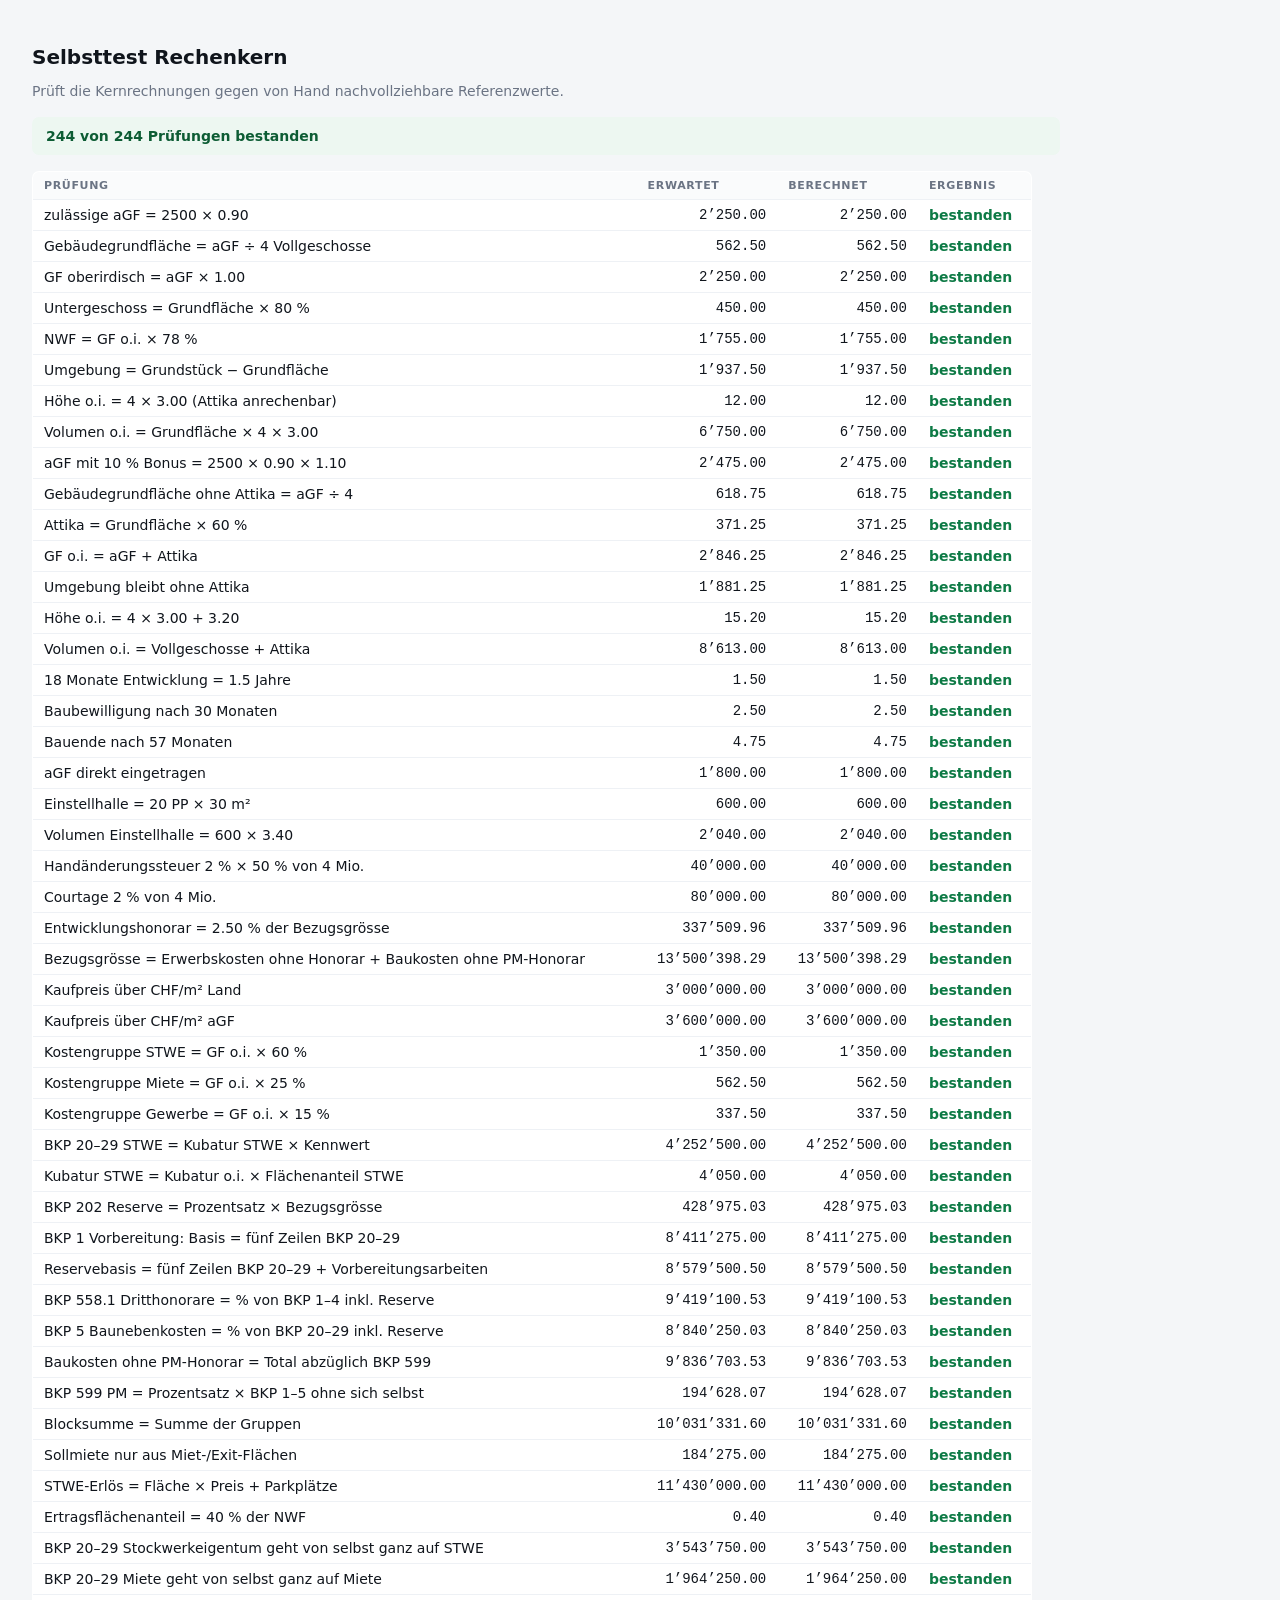
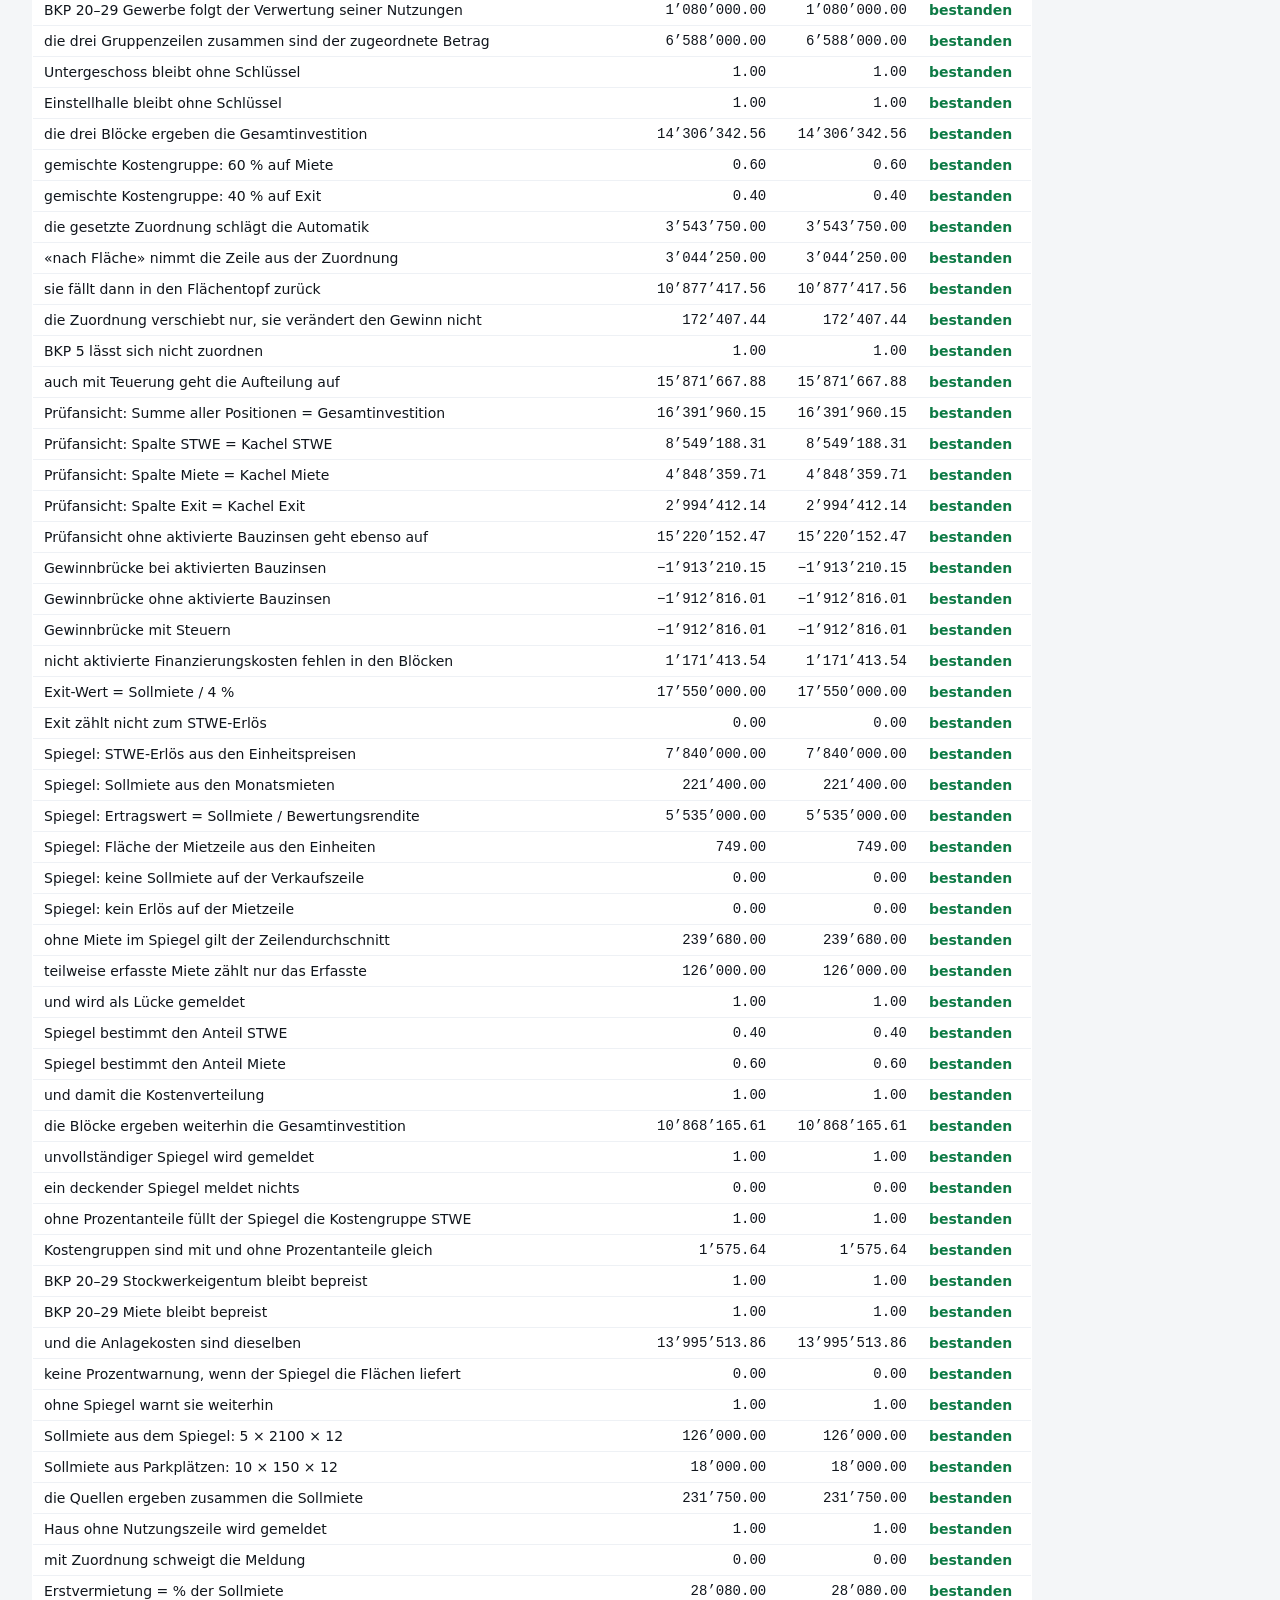
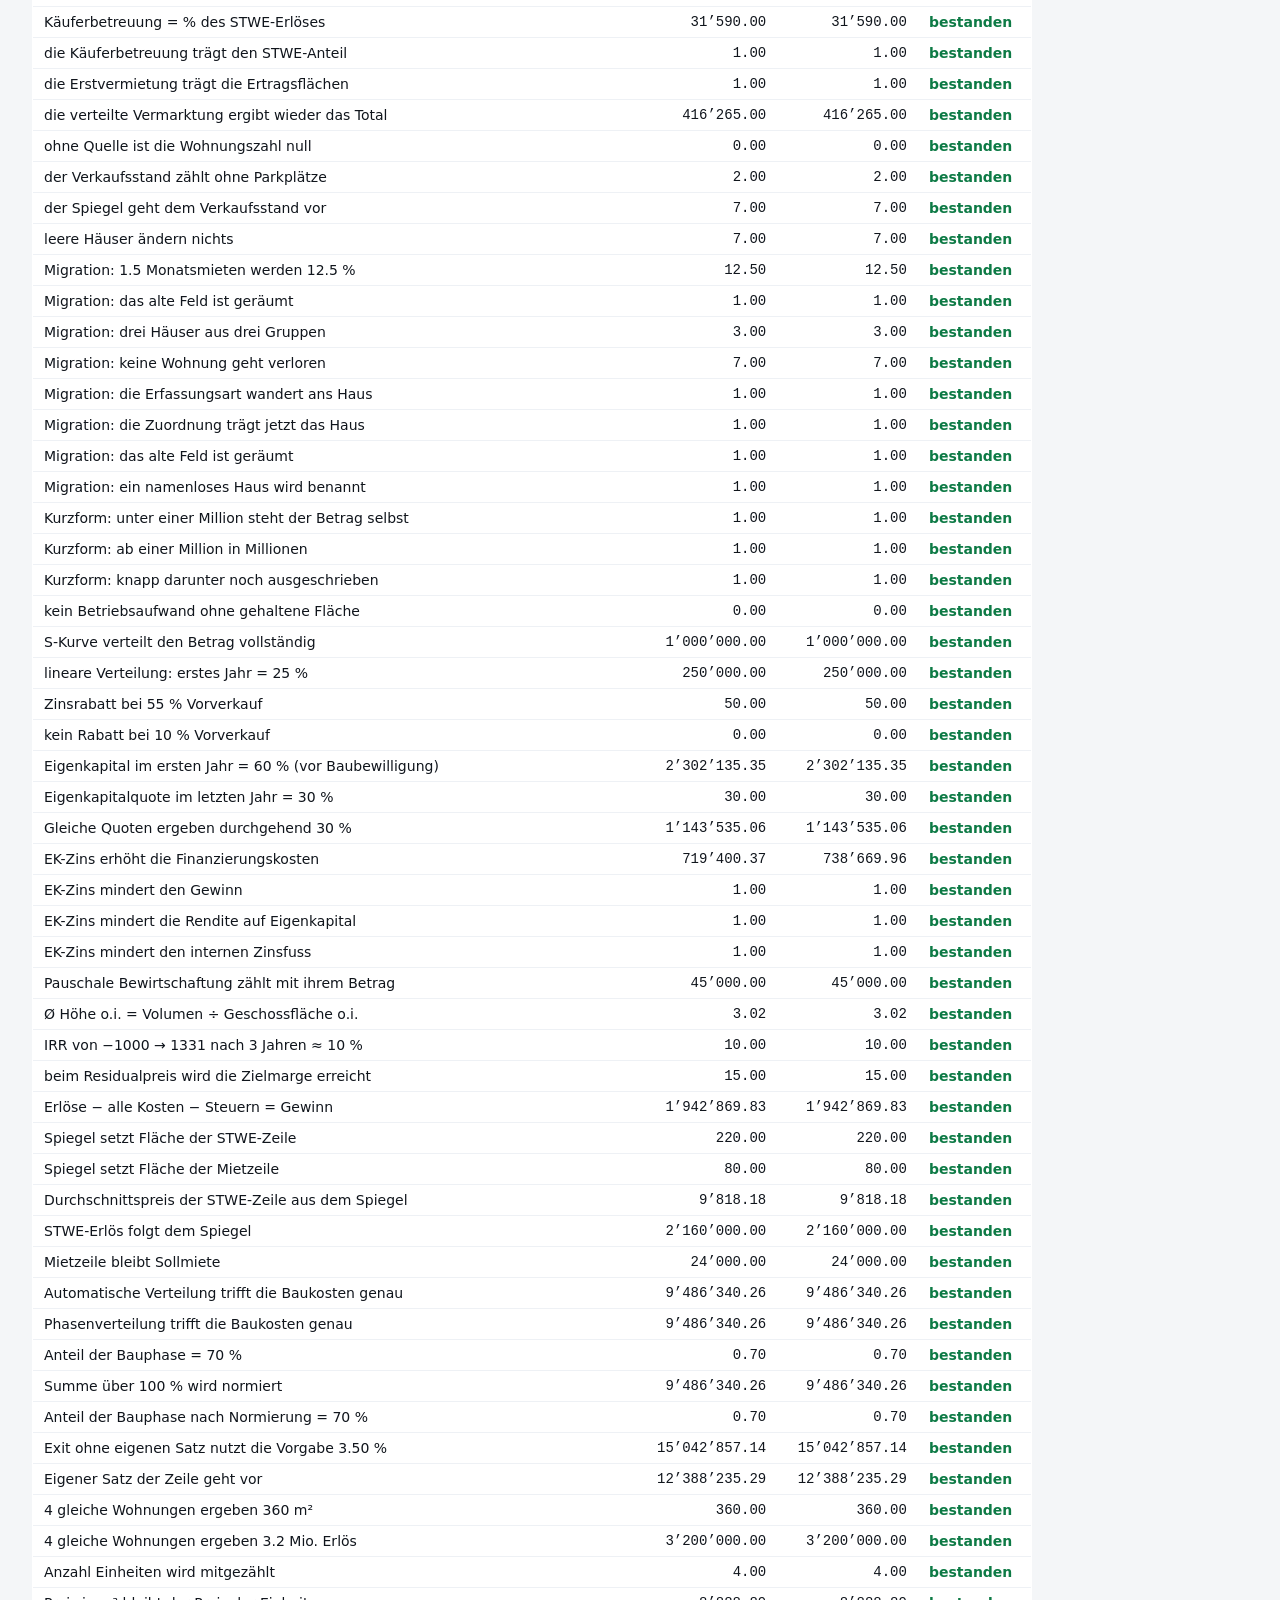
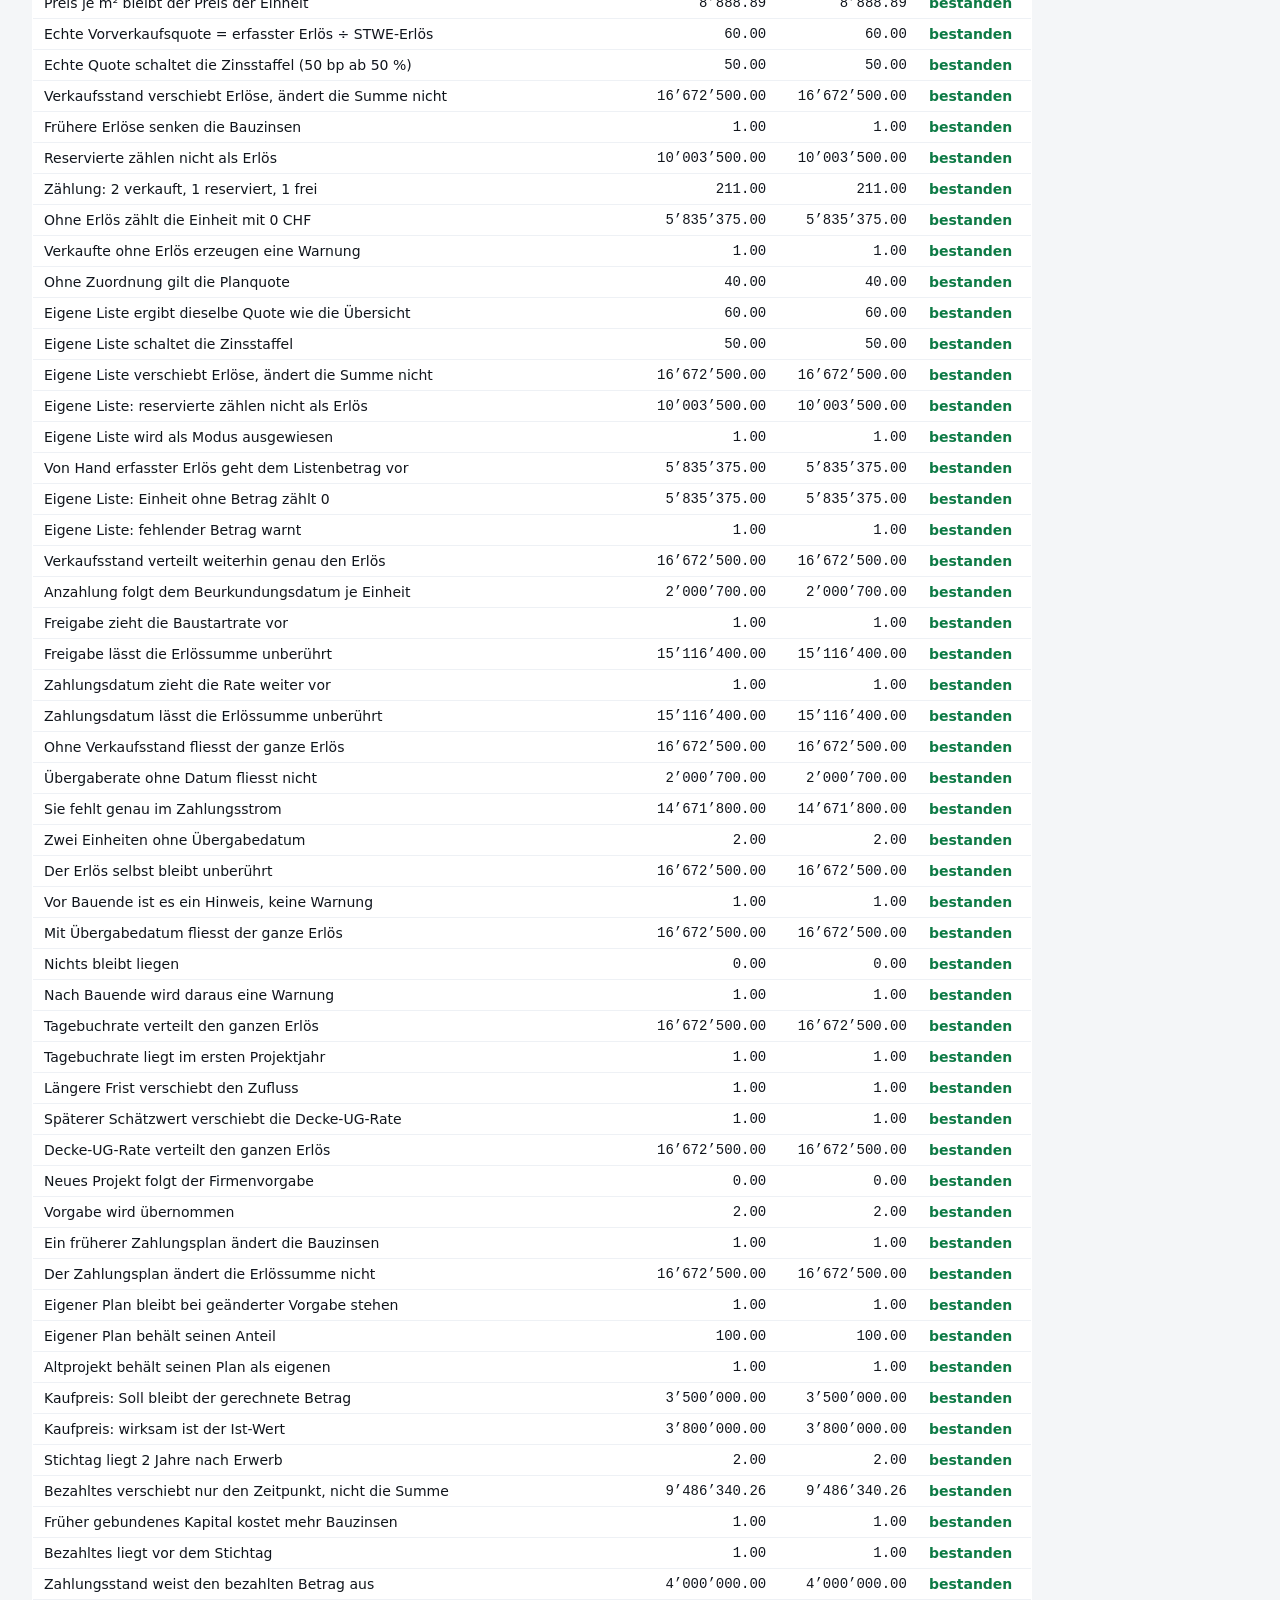
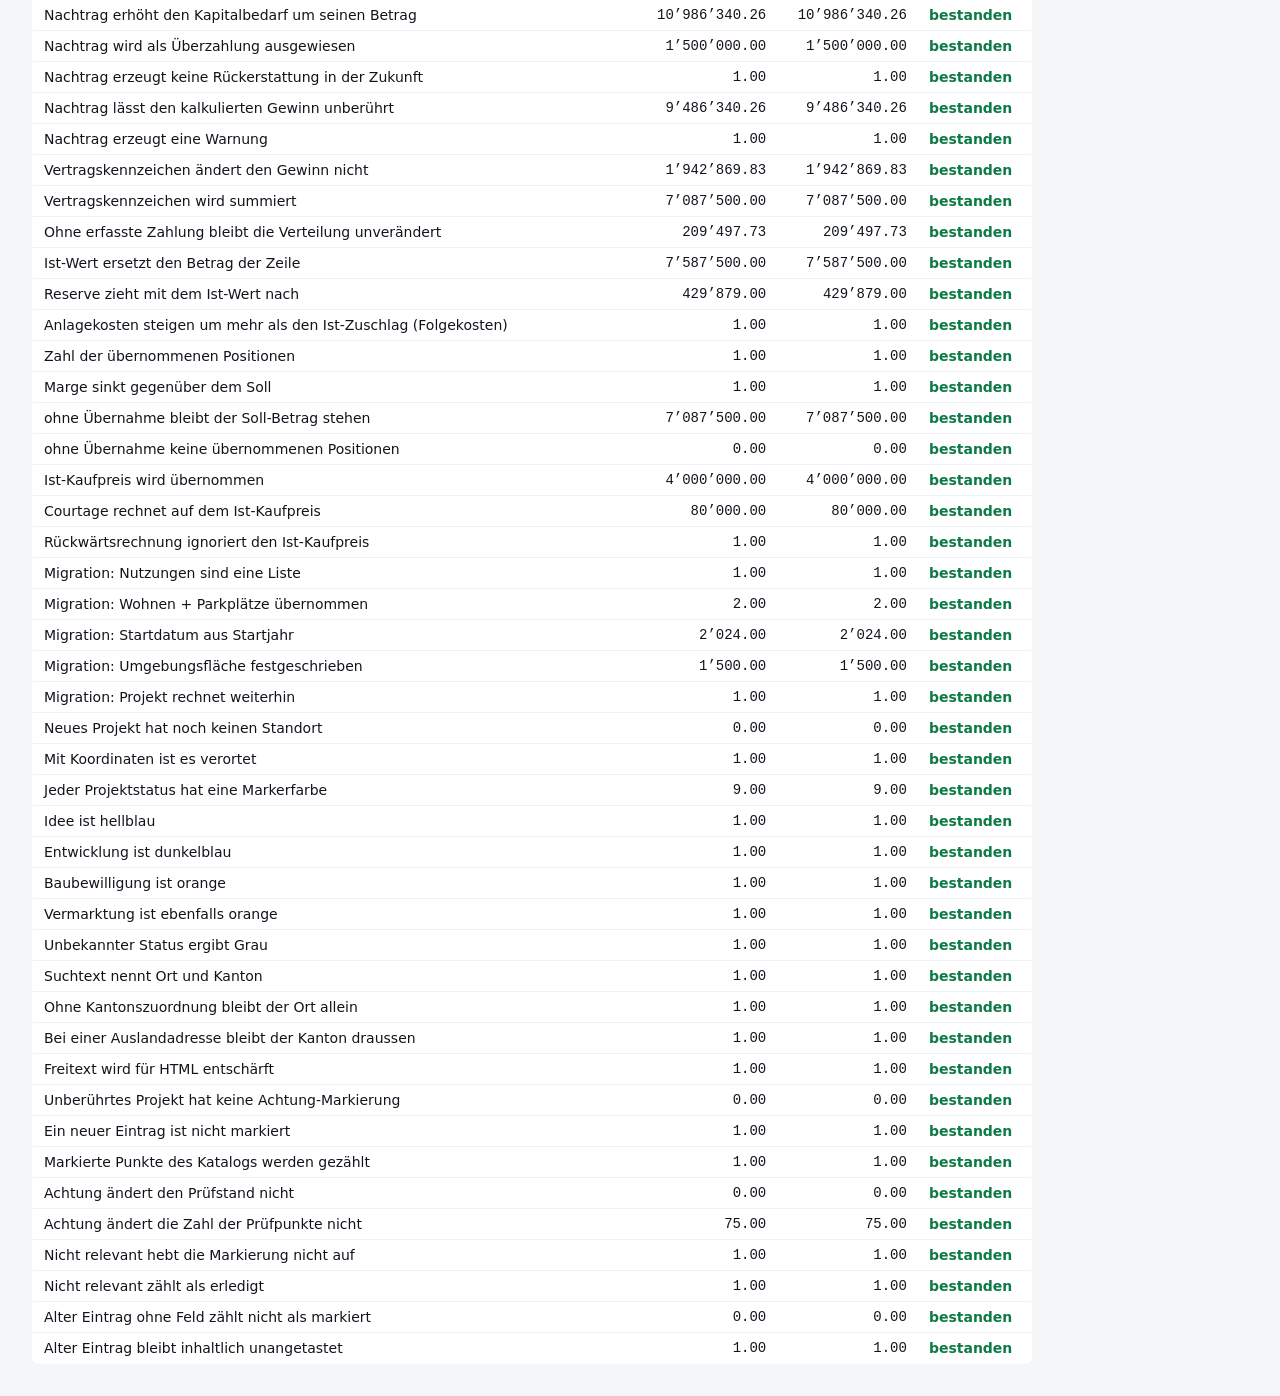
==== commit d94295ab: "Baurecht-Check: Achtung-Markierung für kantonal heikle Prüfpunkte Einige Regeln lauten von Kanton zu" ====
--- a/tests/engine.html
+++ b/tests/engine.html
@@ -1186,6 +1186,37 @@
   pruefe('Freitext wird für HTML entschärft',
     1, A.escape('<img src=x onerror=1>') === '&lt;img src=x onerror=1&gt;' ? 1 : 0);
 
+  /* ---- Baurecht-Check: Achtung-Markierung -------------------------- */
+  var bp = A.defaultProject();
+  var bs0 = A.baurechtStand(bp);
+  pruefe('Unberührtes Projekt hat keine Achtung-Markierung', 0, bs0.achtung);
+  pruefe('Ein neuer Eintrag ist nicht markiert',
+    true, A.baurechtEintrag(bp, 'wei_waldabstand', true).achtung === false);
+
+  A.baurechtEintrag(bp, 'wei_gewaesserabstand', true).achtung = true;
+  A.baurechtEintrag(bp, 'abs_waldabstand_gibtsnicht', true).achtung = true;
+  var bs1 = A.baurechtStand(bp);
+  pruefe('Markierte Punkte des Katalogs werden gezählt', 1, bs1.achtung);
+  pruefe('Achtung ändert den Prüfstand nicht', bs0.fertig, bs1.fertig);
+  pruefe('Achtung ändert die Zahl der Prüfpunkte nicht', bs0.gesamt, bs1.gesamt);
+
+  /* Ein markierter Punkt bleibt markiert, wenn er abgehakt wird —
+     Status und Merker liegen quer zueinander. */
+  var bge = A.baurechtEintrag(bp, 'wei_gewaesserabstand', true);
+  bge.status = 'entfaellt';
+  var bs2 = A.baurechtStand(bp);
+  pruefe('Nicht relevant hebt die Markierung nicht auf', 1, bs2.achtung);
+  pruefe('Nicht relevant zählt als erledigt', bs0.fertig + 1, bs2.fertig);
+
+  /* Ein alter Eintrag ohne das Feld gilt als nicht markiert — darum
+     braucht die Neuerung keine Migration. */
+  var balt = A.defaultProject();
+  balt.baurecht.eintraege['gst_zone'] = { wert: 'W3', bemerkung: '§ 12 BNO', status: 'geprueft' };
+  pruefe('Alter Eintrag ohne Feld zählt nicht als markiert',
+    0, A.baurechtStand(balt).achtung);
+  pruefe('Alter Eintrag bleibt inhaltlich unangetastet',
+    true, A.baurechtEintrag(balt, 'gst_zone').wert === 'W3');
+
   /* ---- Zusammenfassung -------------------------------------------- */
   var box = document.getElementById('summe');
   box.textContent = gut + ' von ' + (gut + schlecht) + ' Prüfungen bestanden' +
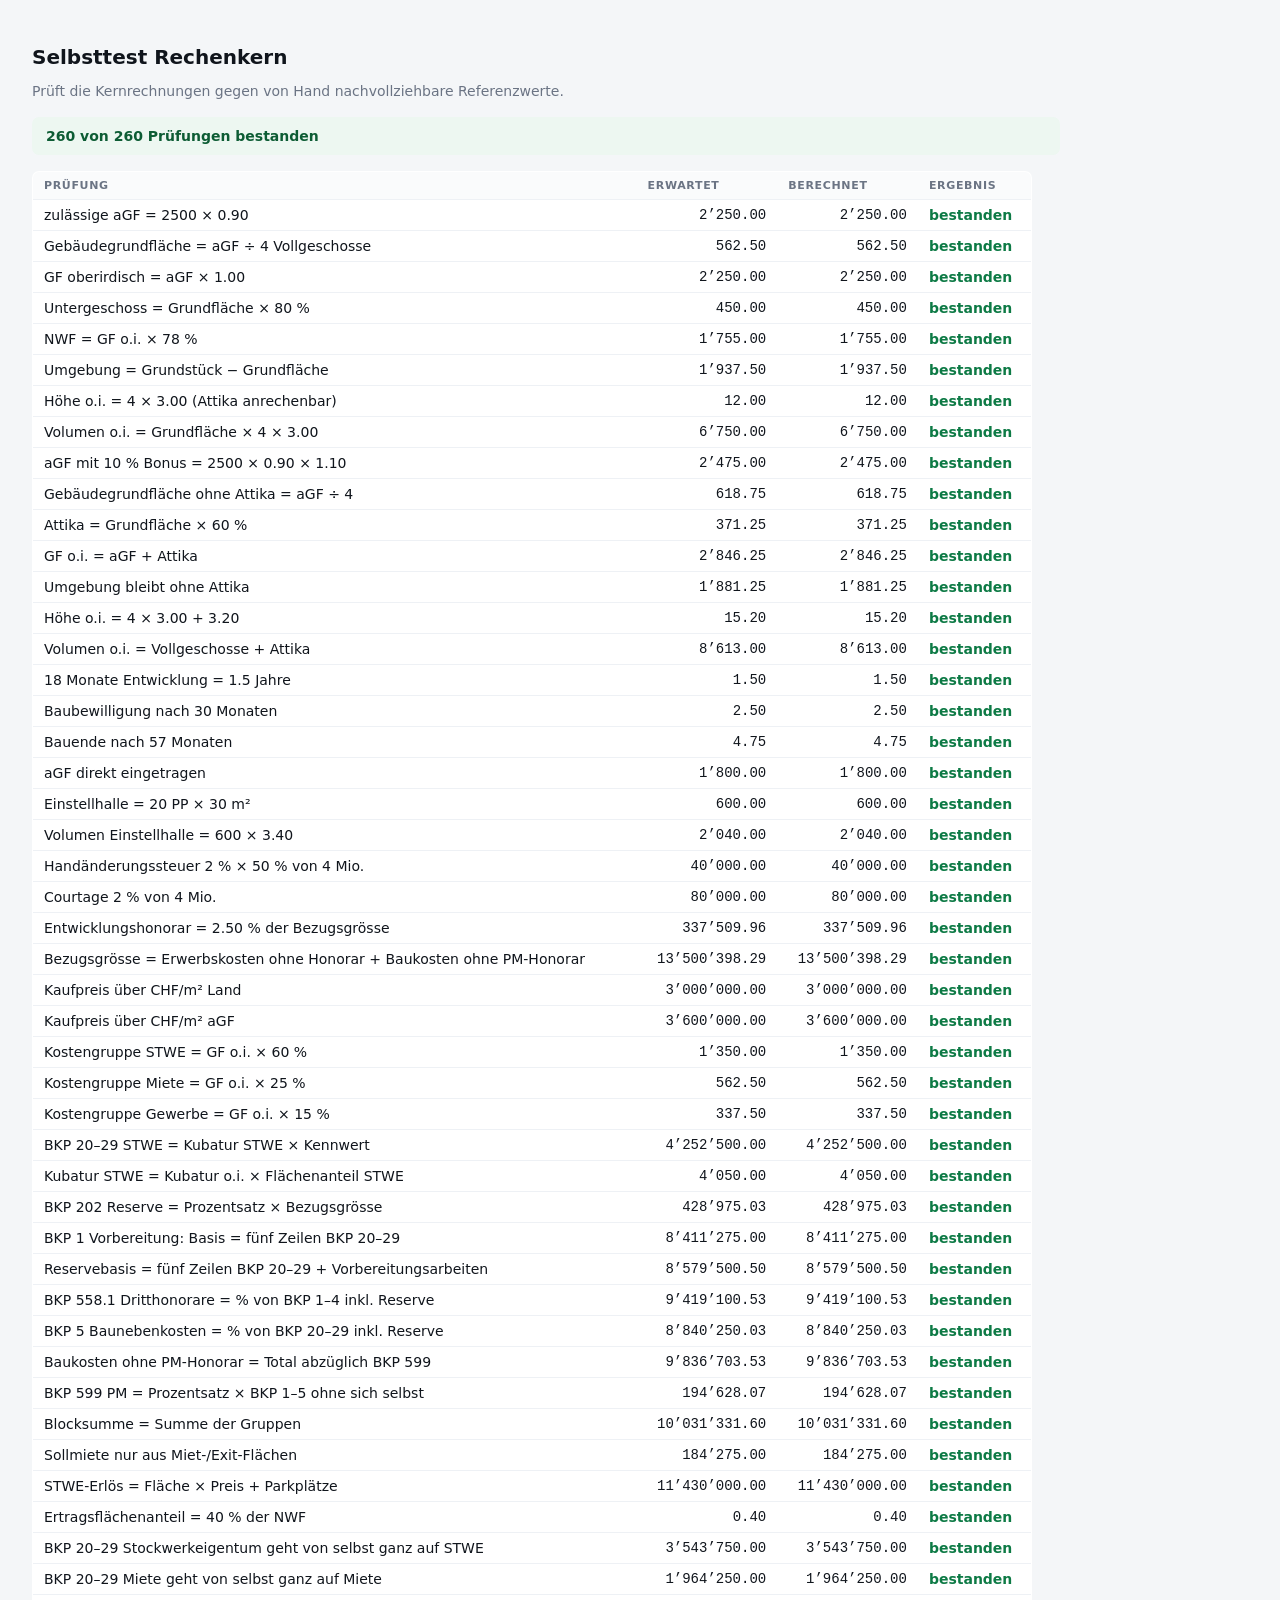
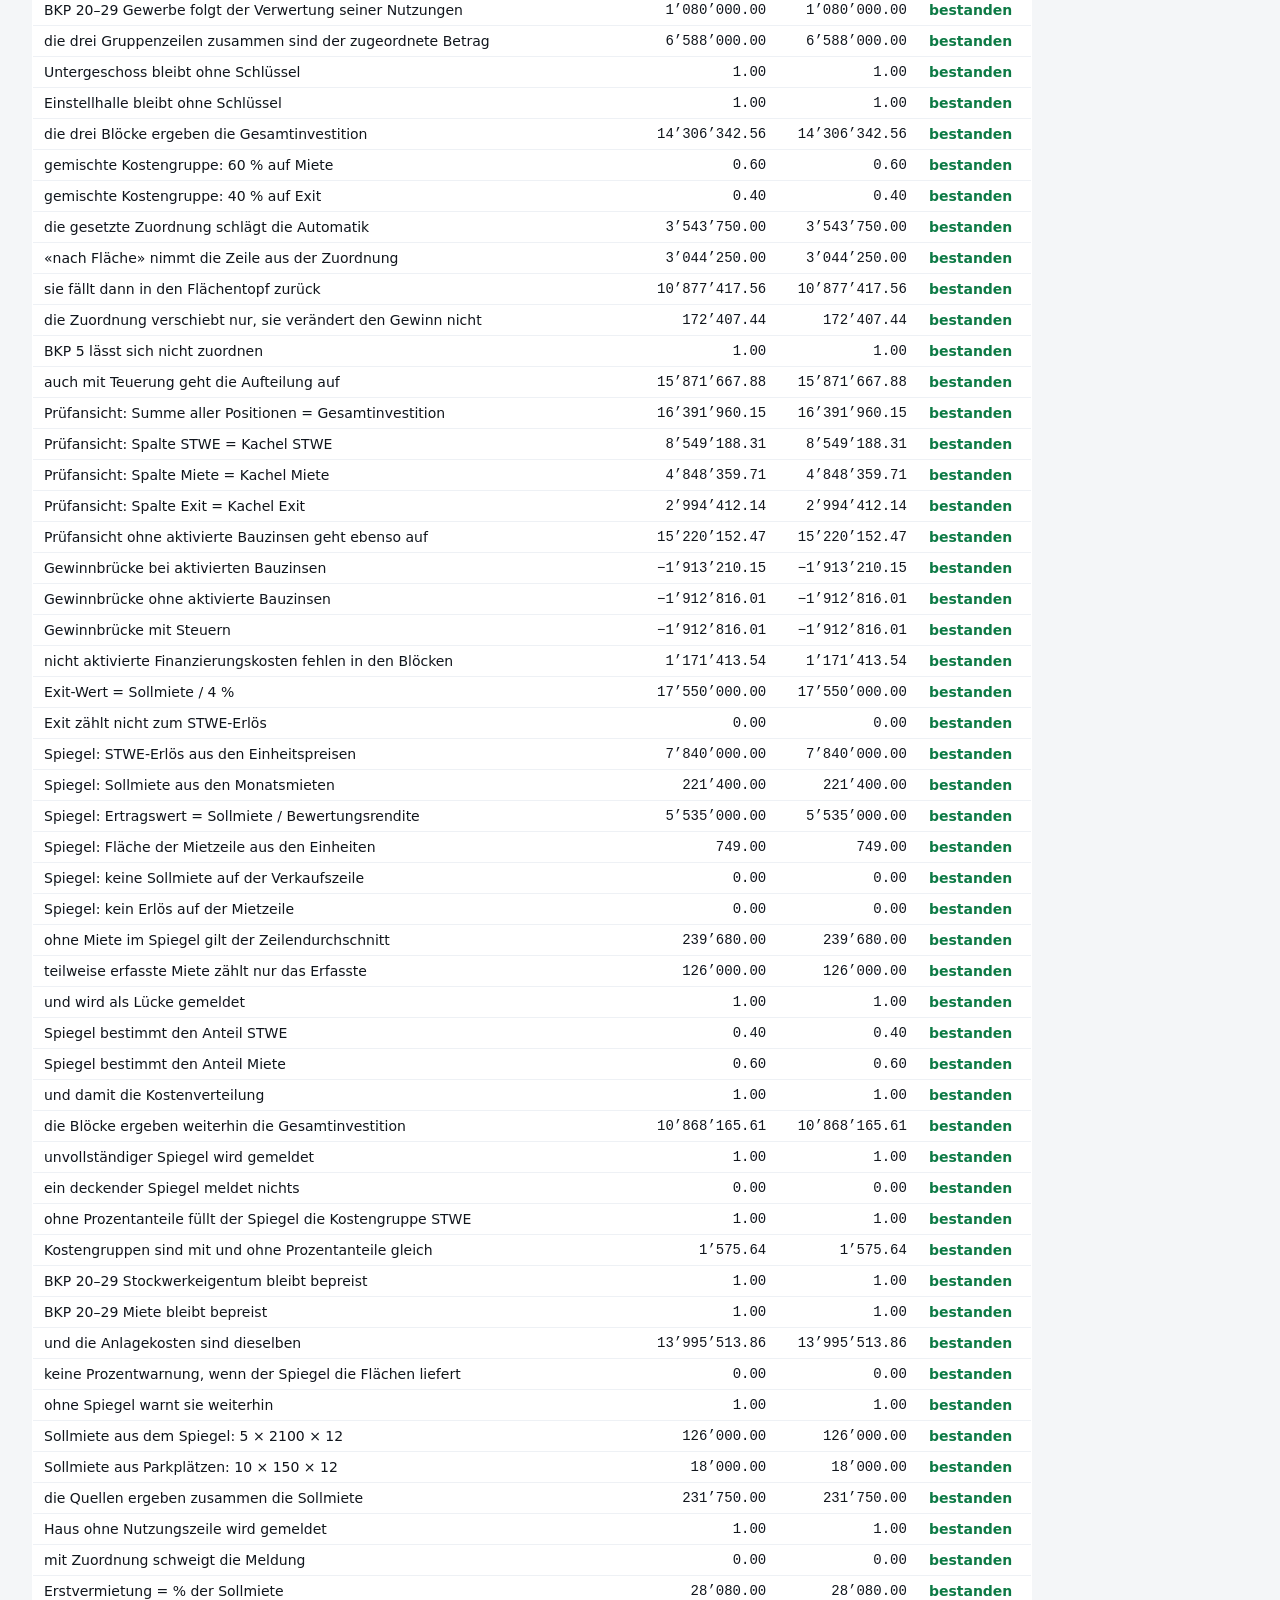
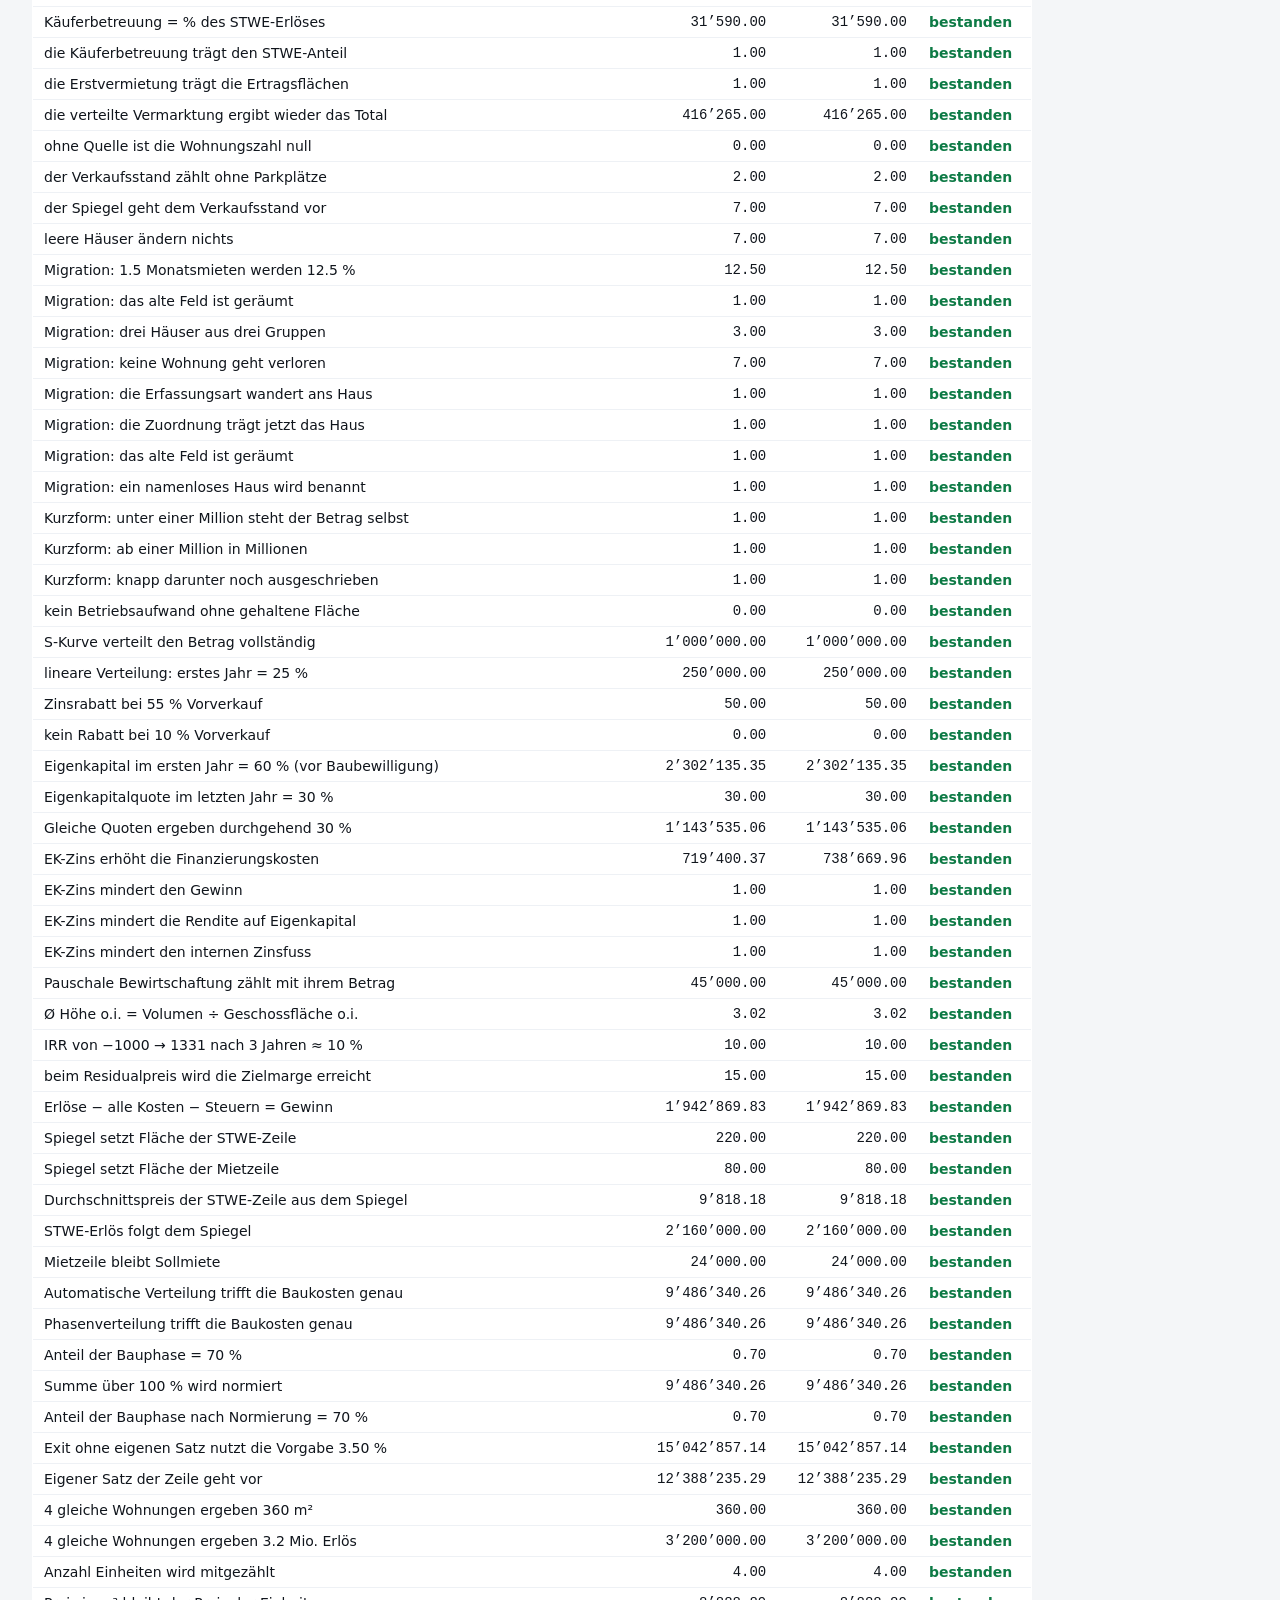
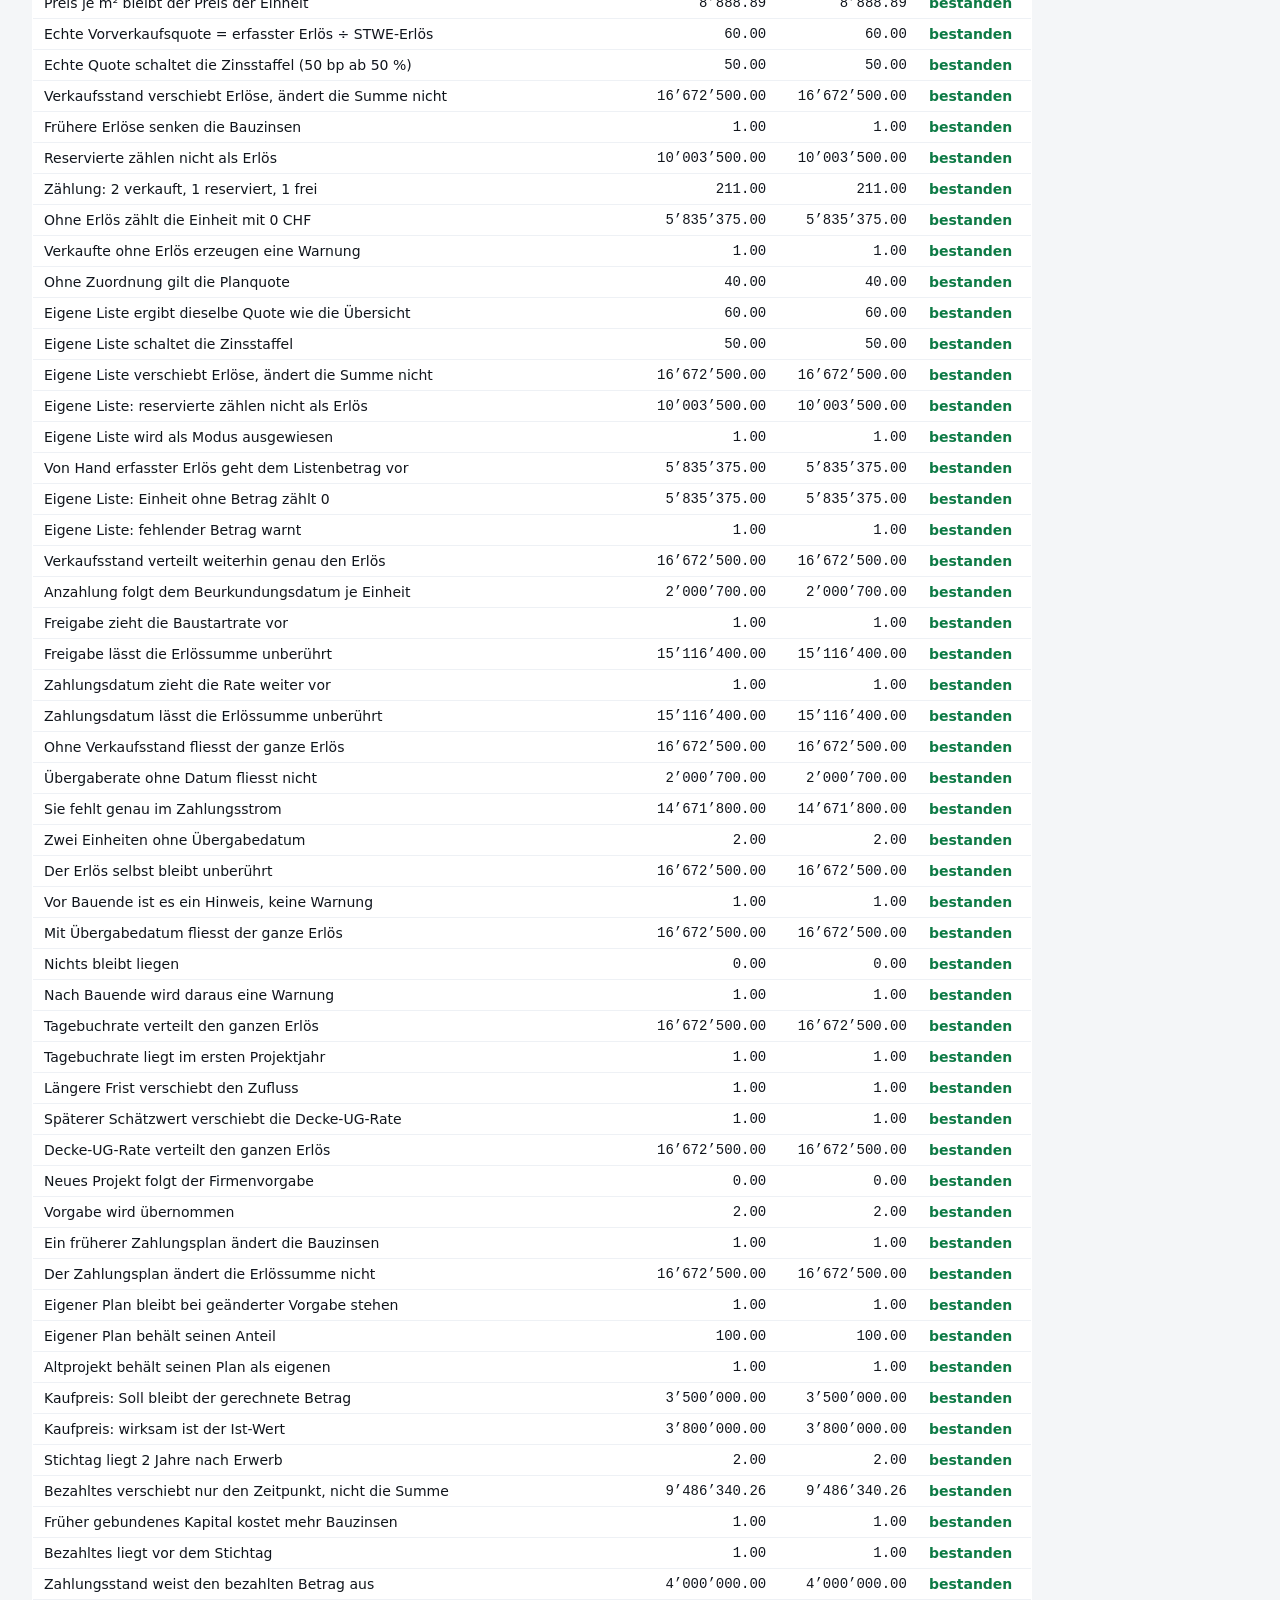
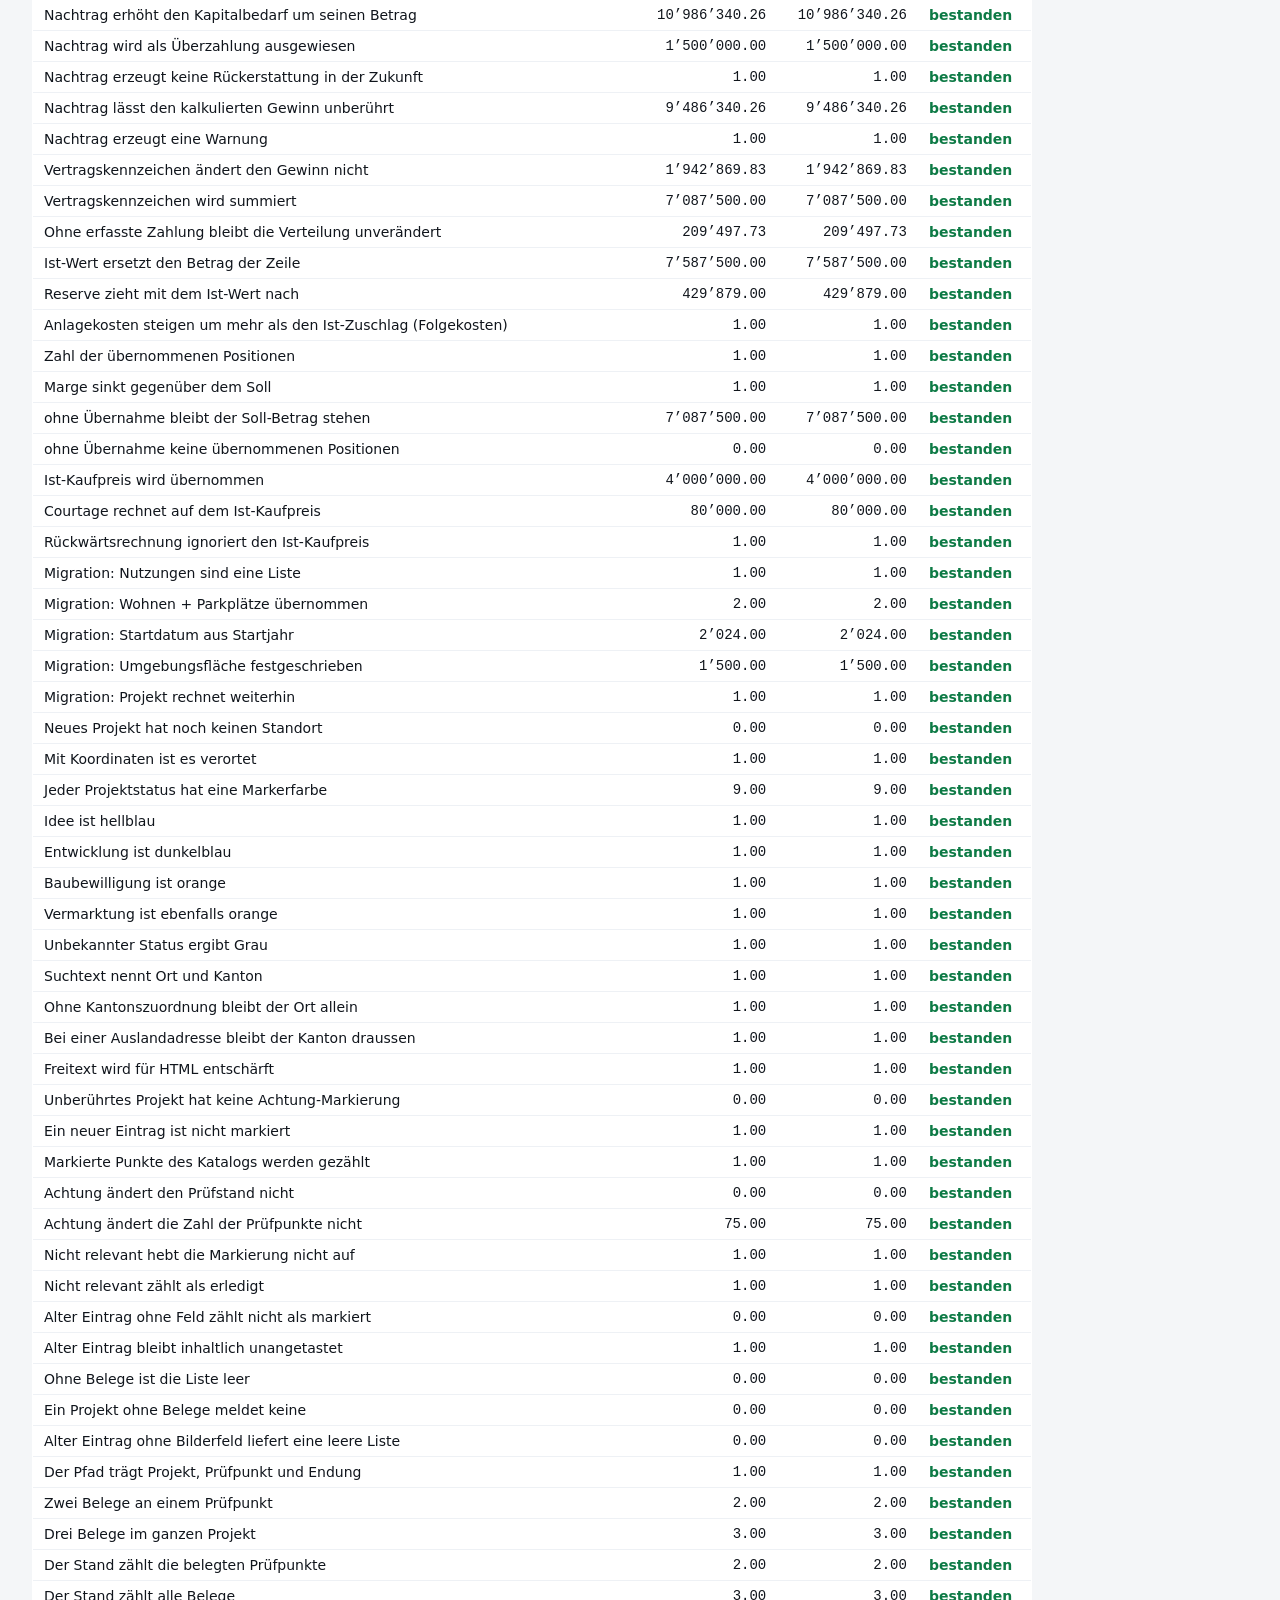
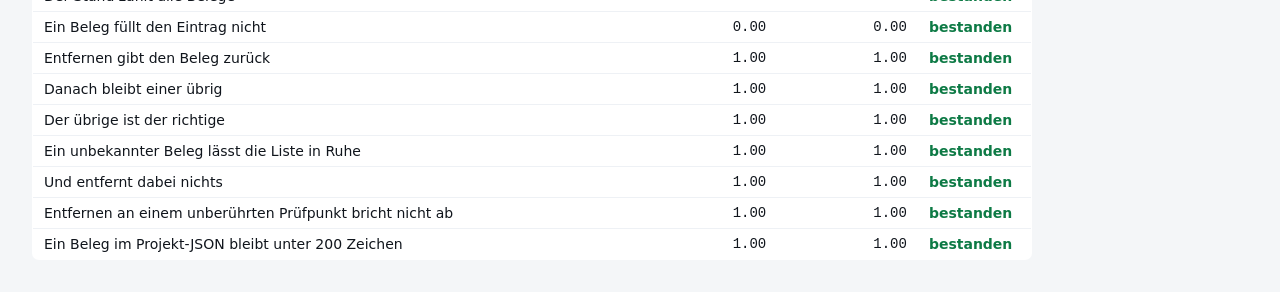
==== commit a235f634: "Baurecht-Check: Belege je Prüfpunkt, per Ziehen oder Einfügen Ein Eintrag im Baurecht-Check sagt, wa" ====
--- a/tests/engine.html
+++ b/tests/engine.html
@@ -1217,6 +1217,47 @@
   pruefe('Alter Eintrag bleibt inhaltlich unangetastet',
     true, A.baurechtEintrag(balt, 'gst_zone').wert === 'W3');
 
+  /* ---- Baurecht-Check: Belege ------------------------------------- */
+  var bb = A.defaultProject();
+  bb.id = 'prj-42';
+  pruefe('Ohne Belege ist die Liste leer', 0, A.baurechtBilder(bb, 'gst_zone').length);
+  pruefe('Ein Projekt ohne Belege meldet keine', 0, A.baurechtAlleBilder(bb).length);
+  pruefe('Alter Eintrag ohne Bilderfeld liefert eine leere Liste',
+    0, A.baurechtBilder(balt, 'gst_zone').length);
+
+  pruefe('Der Pfad trägt Projekt, Prüfpunkt und Endung', true,
+    A.baurechtBildPfad(bb, 'gst_zone', 'b1', 'png') === 'prj-42/gst_zone/b1.png');
+
+  A.baurechtBildAnlegen(bb, 'gst_zone', { id: 'b1', pfad: 'prj-42/gst_zone/b1.png', titel: '§ 12' });
+  A.baurechtBildAnlegen(bb, 'gst_zone', { id: 'b2', pfad: 'prj-42/gst_zone/b2.jpg', titel: '' });
+  A.baurechtBildAnlegen(bb, 'wei_waldabstand', { id: 'b3', pfad: 'prj-42/wei_waldabstand/b3.png', titel: '' });
+  pruefe('Zwei Belege an einem Prüfpunkt', 2, A.baurechtBilder(bb, 'gst_zone').length);
+  pruefe('Drei Belege im ganzen Projekt', 3, A.baurechtAlleBilder(bb).length);
+
+  var bstand = A.baurechtStand(bb);
+  pruefe('Der Stand zählt die belegten Prüfpunkte', 2, bstand.belegt);
+  pruefe('Der Stand zählt alle Belege', 3, bstand.bilder);
+
+  /* Ein Beleg allein macht einen Prüfpunkt nicht zu einem mit Eintrag:
+     Das Bild ist die Quelle, der Eintrag die Antwort. */
+  pruefe('Ein Beleg füllt den Eintrag nicht', 0, bstand.gefuellt);
+
+  var weg = A.baurechtBildEntfernen(bb, 'gst_zone', 'b1');
+  pruefe('Entfernen gibt den Beleg zurück', true, weg && weg.pfad === 'prj-42/gst_zone/b1.png');
+  pruefe('Danach bleibt einer übrig', 1, A.baurechtBilder(bb, 'gst_zone').length);
+  pruefe('Der übrige ist der richtige', true, A.baurechtBilder(bb, 'gst_zone')[0].id === 'b2');
+  pruefe('Ein unbekannter Beleg lässt die Liste in Ruhe',
+    true, A.baurechtBildEntfernen(bb, 'gst_zone', 'gibtsnicht') === null);
+  pruefe('Und entfernt dabei nichts', 1, A.baurechtBilder(bb, 'gst_zone').length);
+  pruefe('Entfernen an einem unberührten Prüfpunkt bricht nicht ab',
+    true, A.baurechtBildEntfernen(bb, 'abs_traufhoehe', 'b9') === null);
+
+  /* Der Verweis wiegt fast nichts — das ist der ganze Grund, warum die
+     Bilder nicht im Projekt-JSON liegen. Ein einzelner Screenshot wäre
+     als Base64 grösser als das vollständige Projekt hier. */
+  pruefe('Ein Beleg im Projekt-JSON bleibt unter 200 Zeichen',
+    true, JSON.stringify(A.baurechtBilder(bb, 'gst_zone')[0]).length < 200);
+
   /* ---- Zusammenfassung -------------------------------------------- */
   var box = document.getElementById('summe');
   box.textContent = gut + ' von ' + (gut + schlecht) + ' Prüfungen bestanden' +
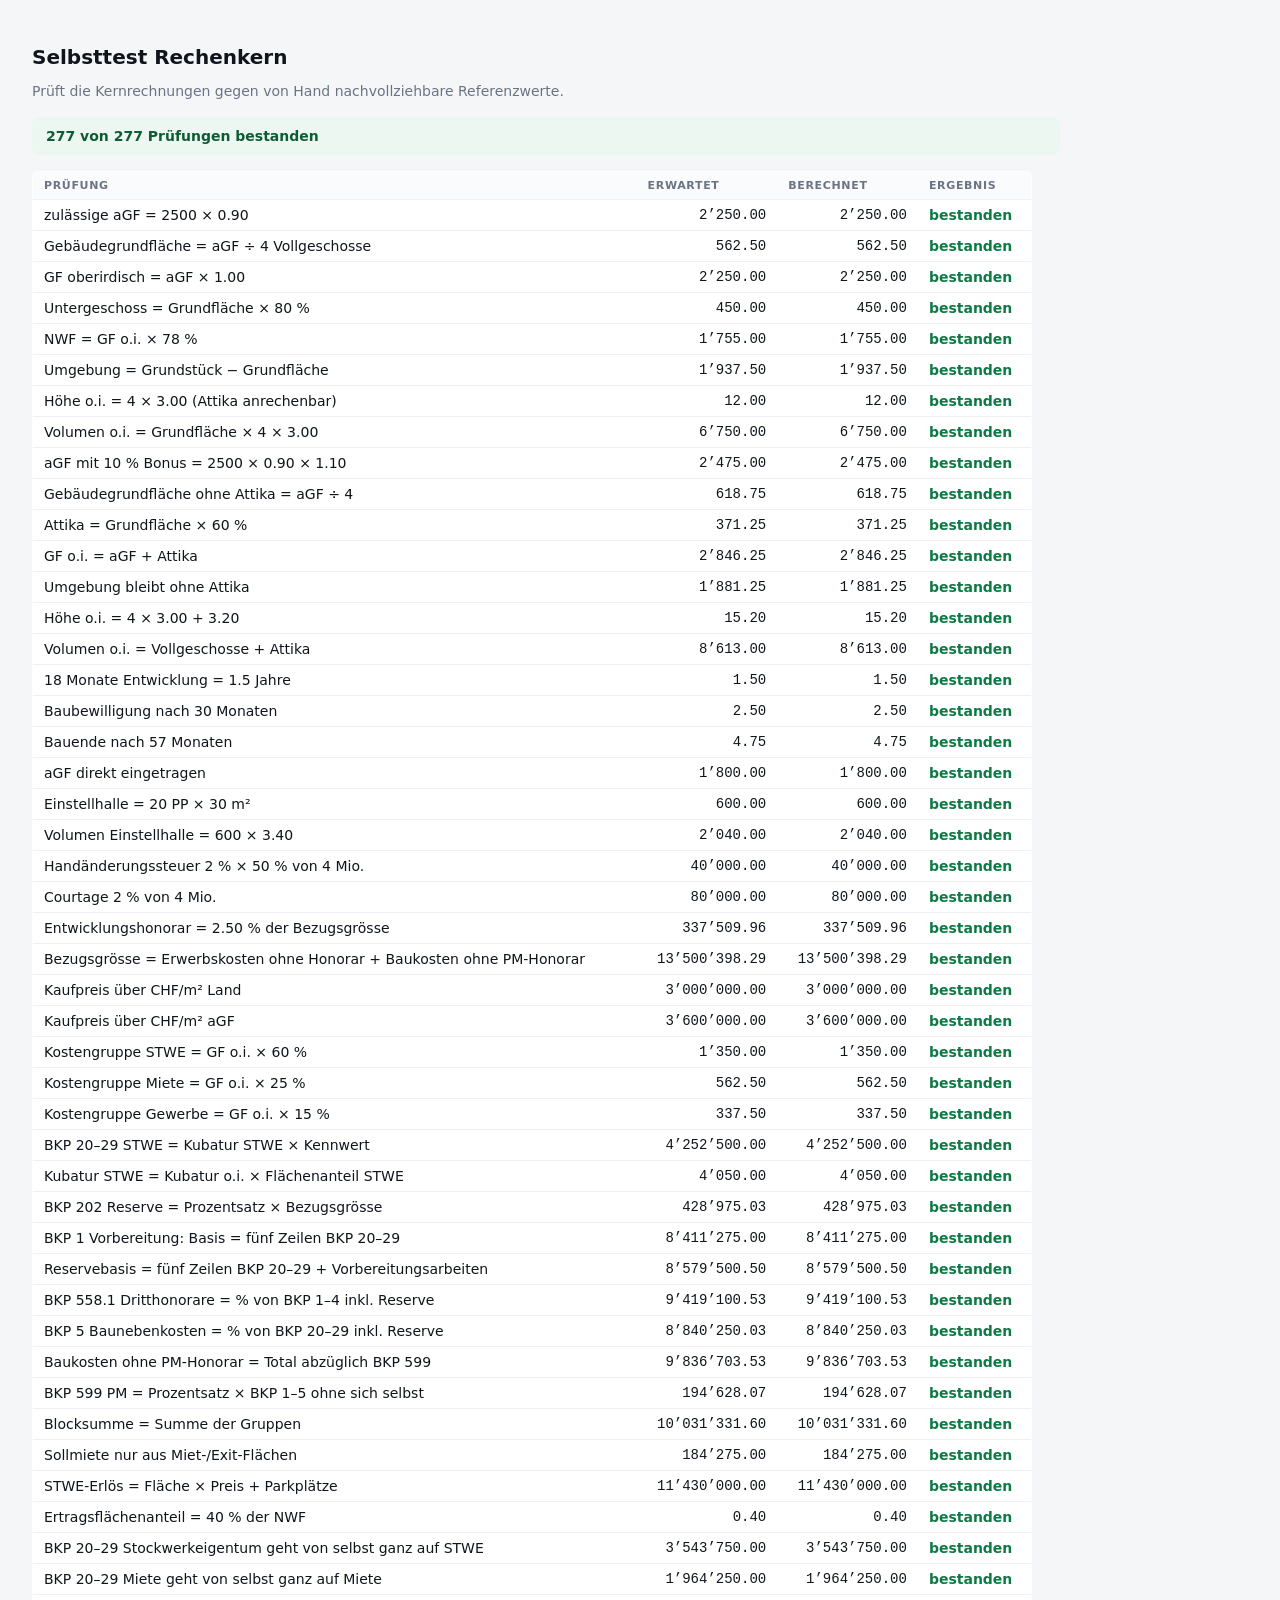
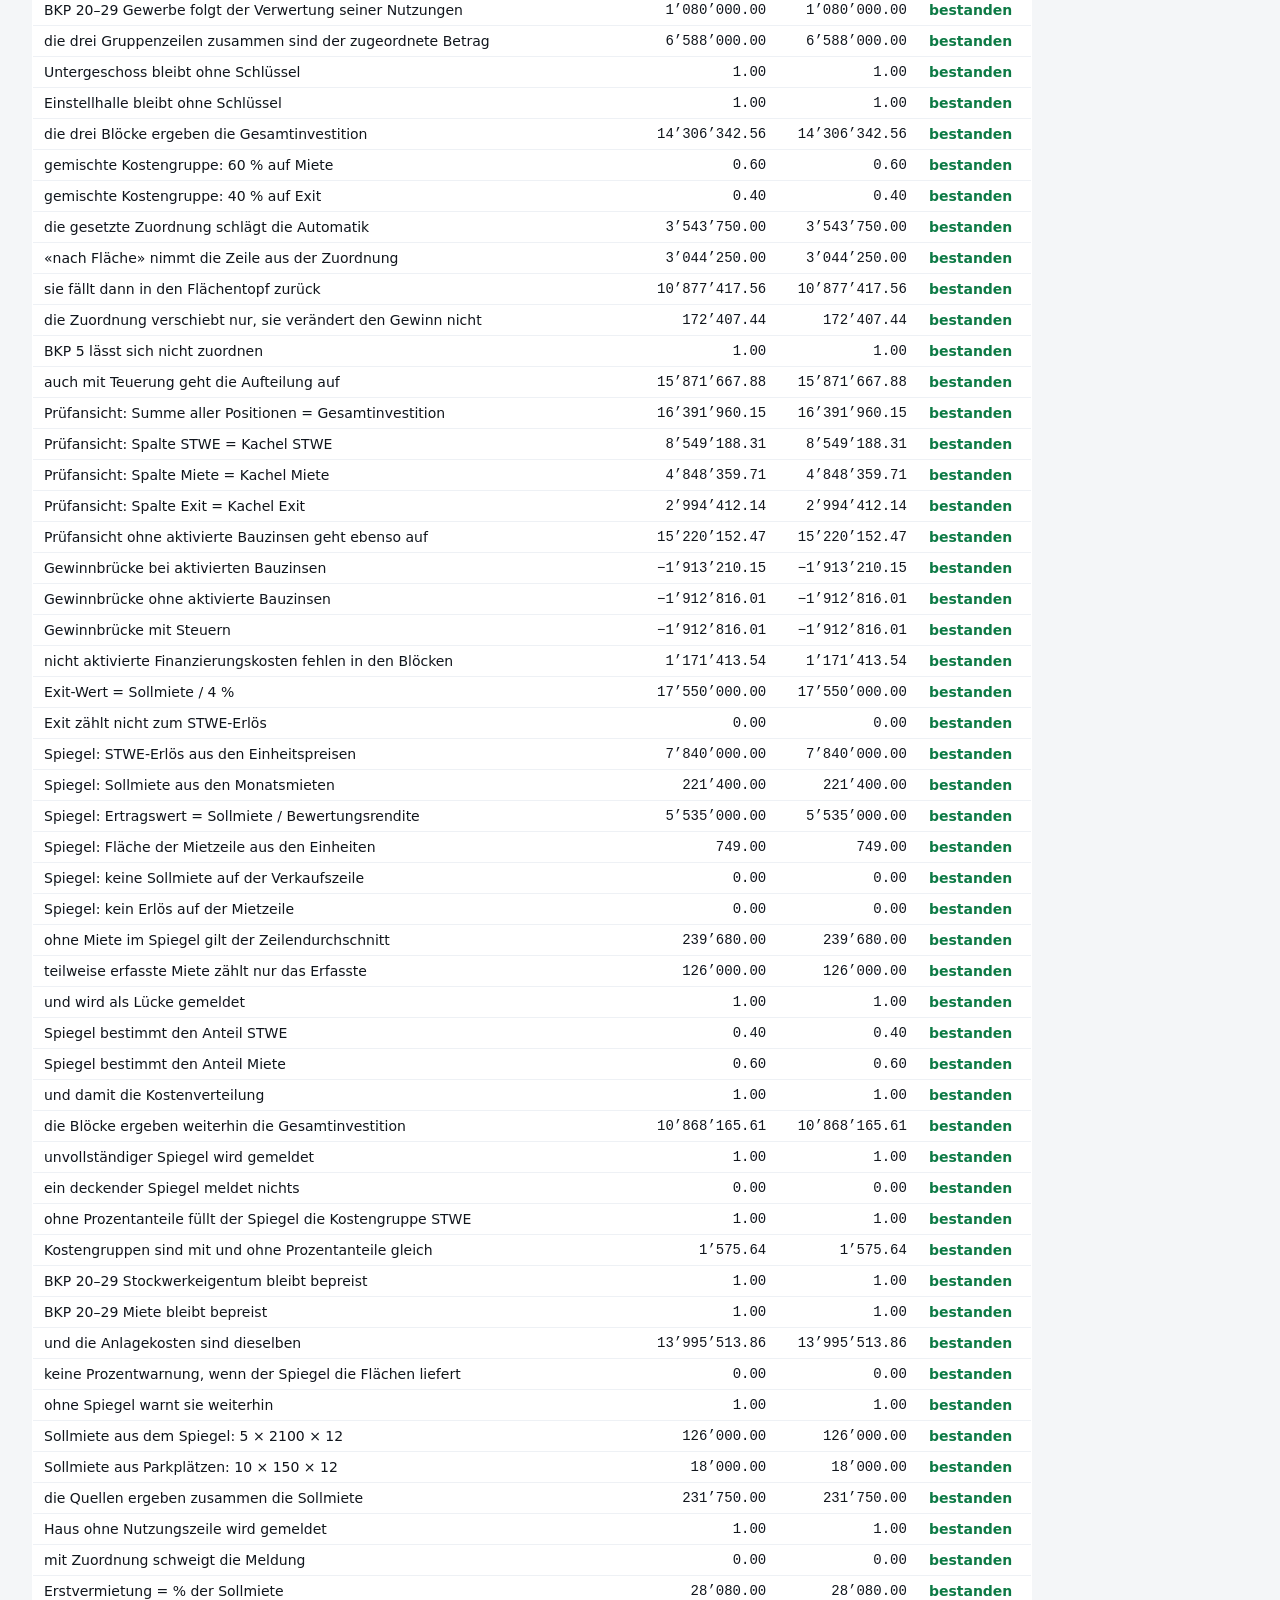
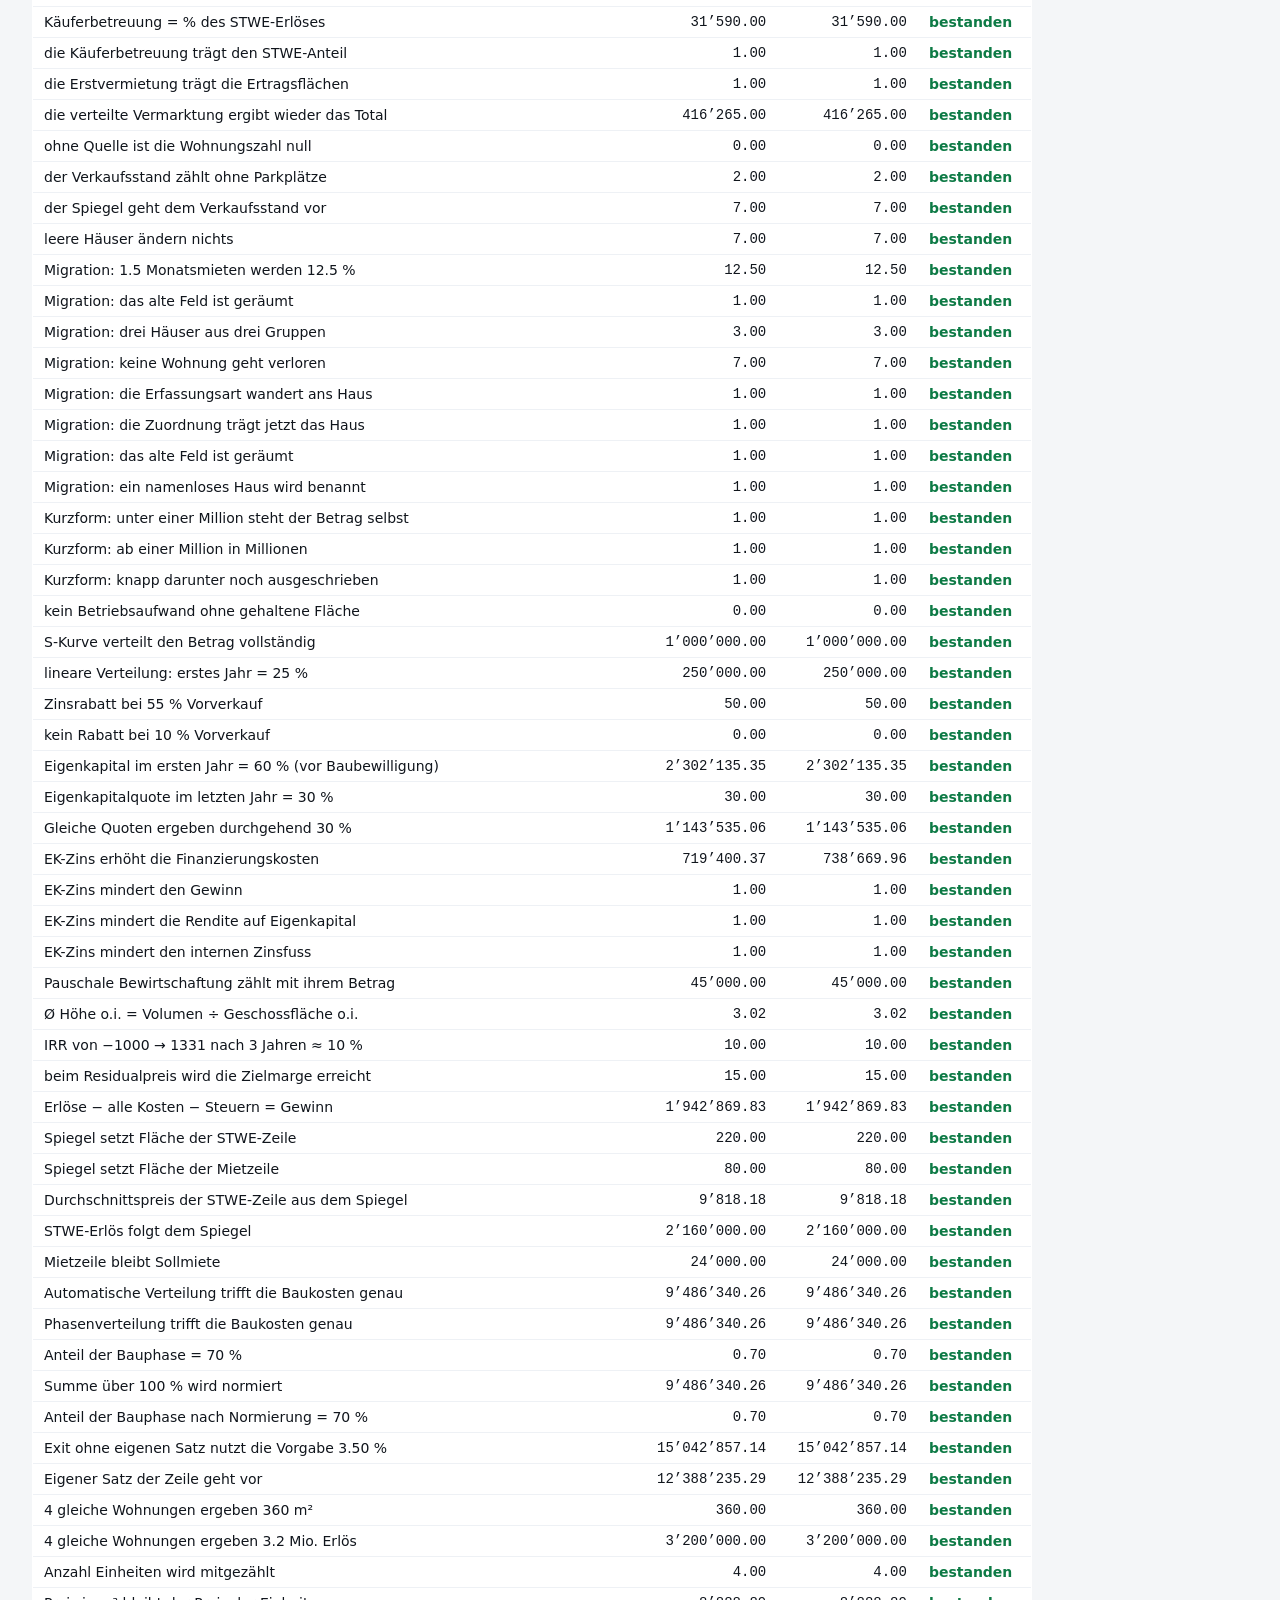
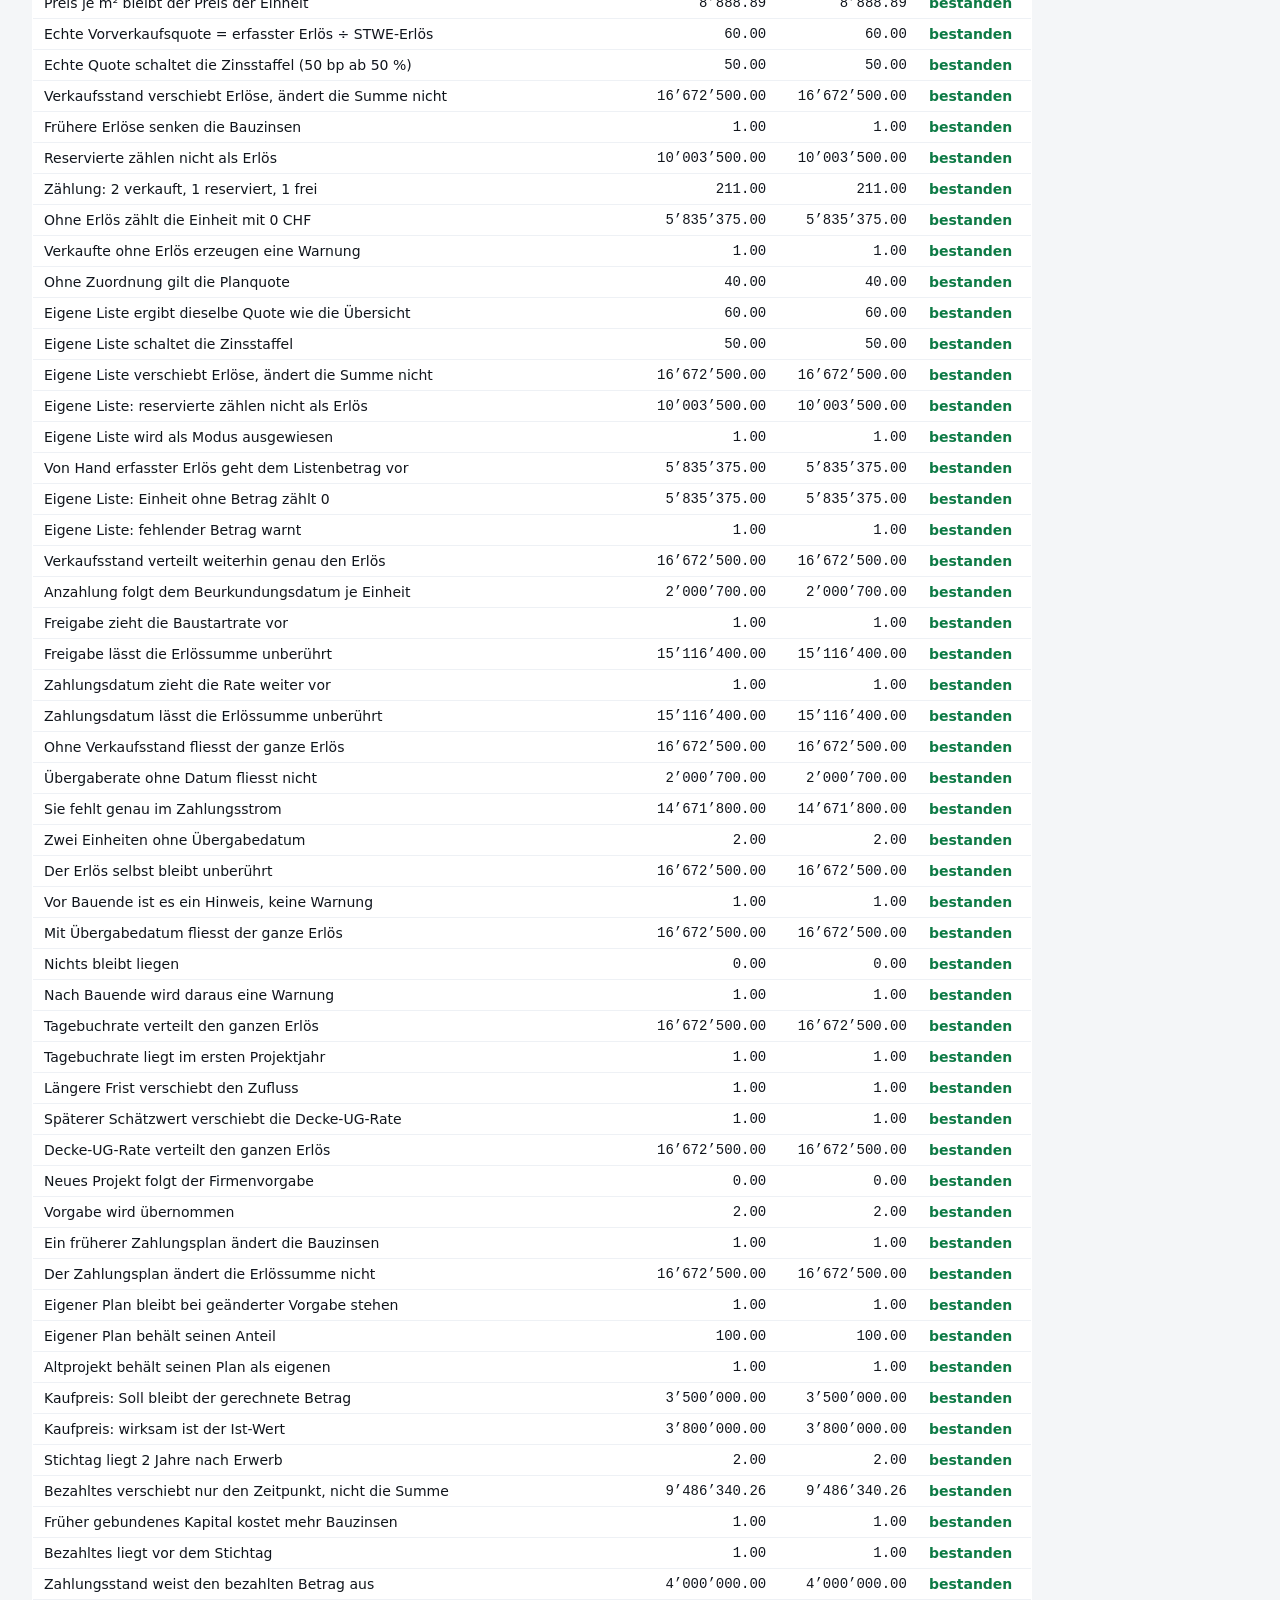
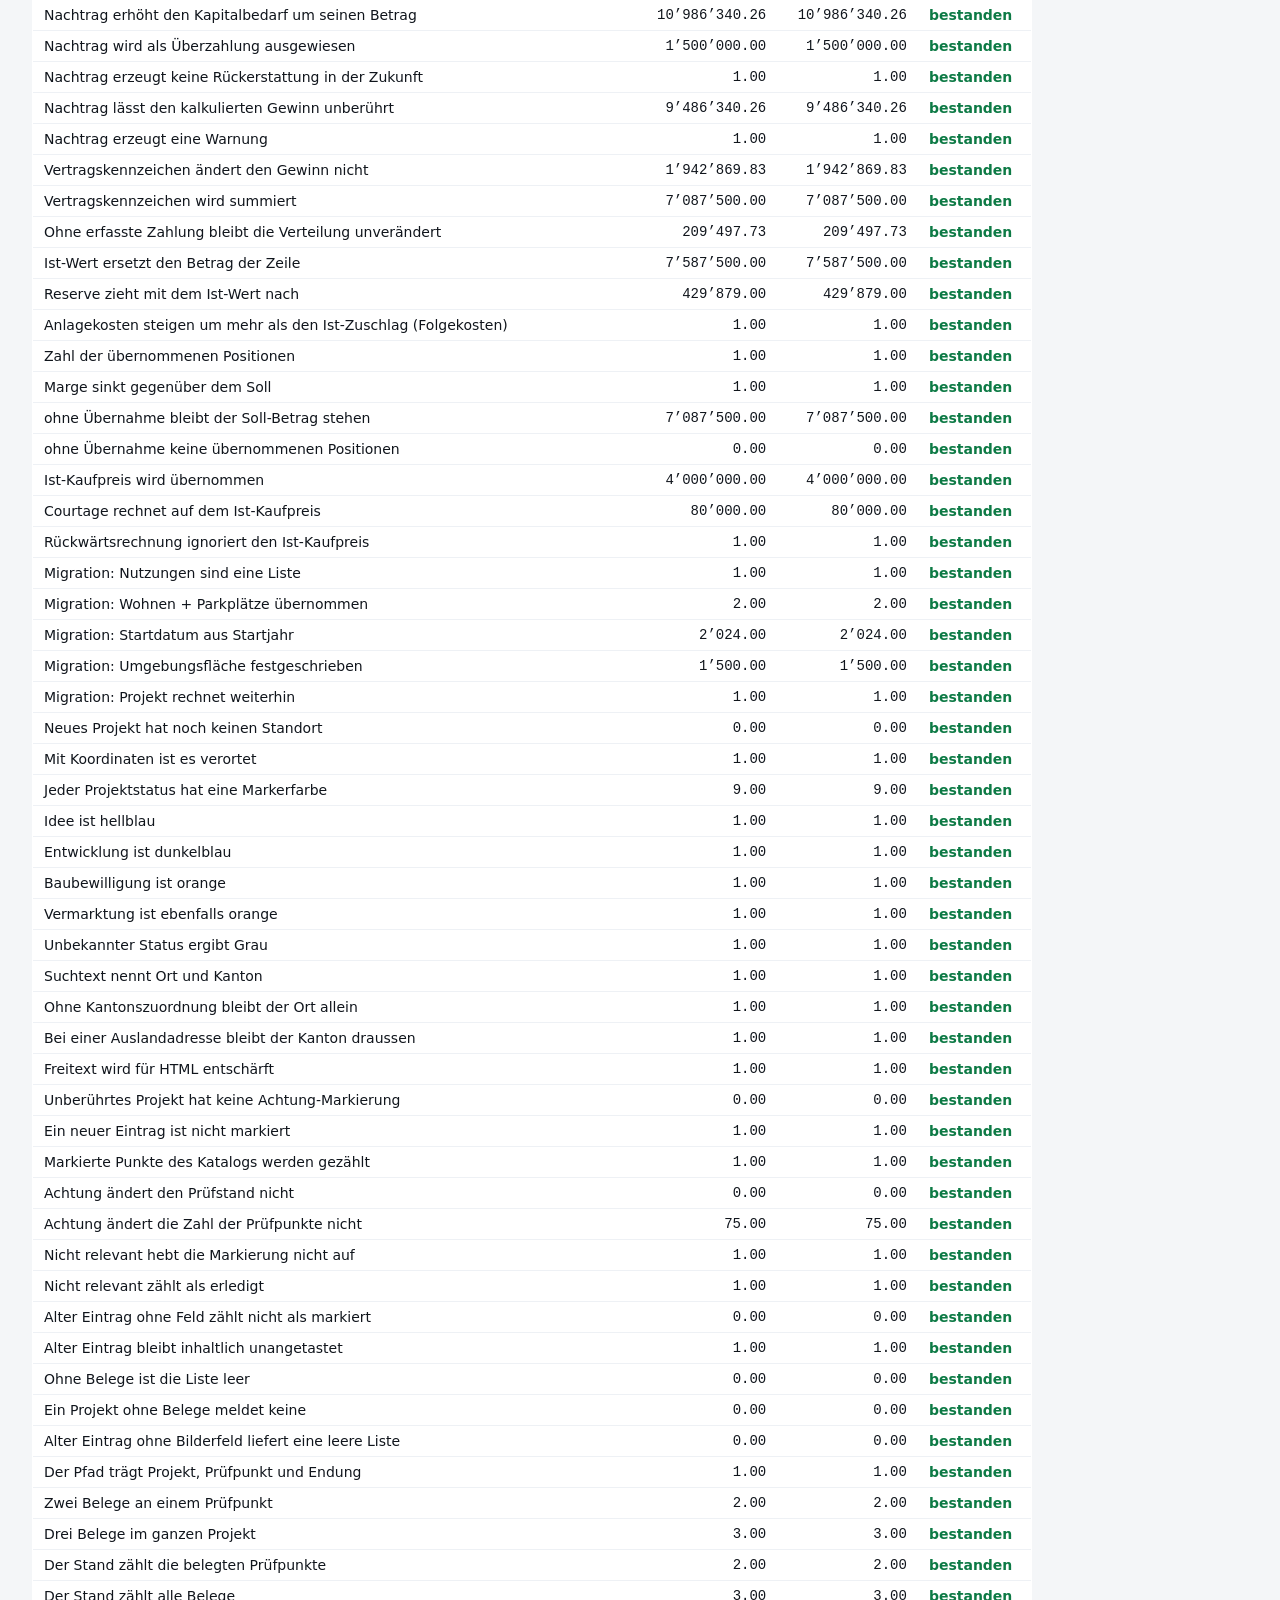
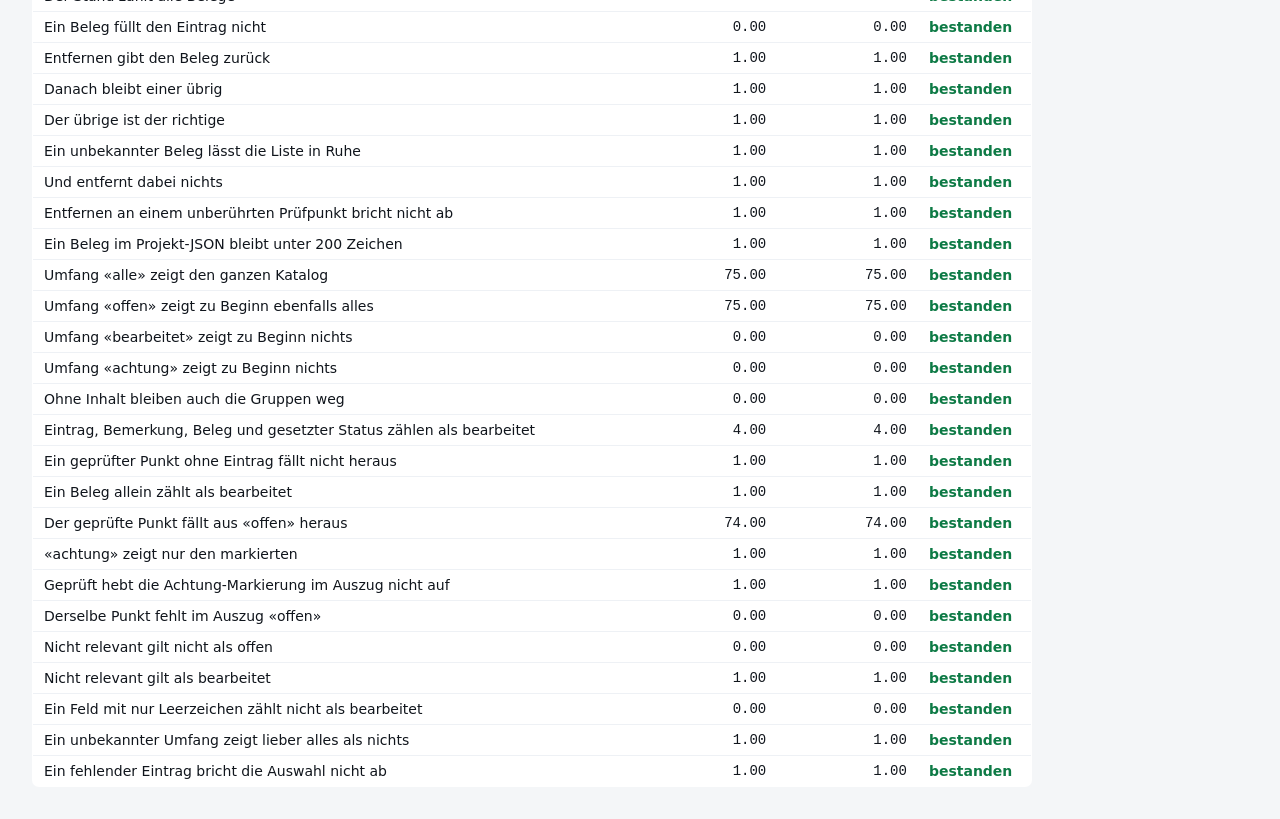
==== commit 63aed0c9: "Baurecht-Check: Export als eigenes PDF-Dokument Der Reiter liess sich schon drucken, aber das Blatt " ====
--- a/tests/engine.html
+++ b/tests/engine.html
@@ -47,6 +47,11 @@
       '<td class="n">' + A.fmt(ist, 2) + '</td>' +
       '<td class="' + (ok ? 'ok' : 'no') + '">' + (ok ? 'bestanden' : 'ABWEICHUNG') + '</td>';
     tb.appendChild(tr);
+  }
+
+  /* Prüfpunkte über alle Gruppen eines Exportumfangs zusammenzählen. */
+  function zaehlePunkte(bloecke) {
+    return bloecke.reduce(function (s, b) { return s + b.punkte.length; }, 0);
   }
 
   /* ---- Flächenkaskade ------------------------------------------- */
@@ -1194,7 +1199,7 @@
     true, A.baurechtEintrag(bp, 'wei_waldabstand', true).achtung === false);
 
   A.baurechtEintrag(bp, 'wei_gewaesserabstand', true).achtung = true;
-  A.baurechtEintrag(bp, 'abs_waldabstand_gibtsnicht', true).achtung = true;
+  A.baurechtEintrag(bp, 'wei_waldabstand_gibtsnicht', true).achtung = true;
   var bs1 = A.baurechtStand(bp);
   pruefe('Markierte Punkte des Katalogs werden gezählt', 1, bs1.achtung);
   pruefe('Achtung ändert den Prüfstand nicht', bs0.fertig, bs1.fertig);
@@ -1257,6 +1262,68 @@
      als Base64 grösser als das vollständige Projekt hier. */
   pruefe('Ein Beleg im Projekt-JSON bleibt unter 200 Zeichen',
     true, JSON.stringify(A.baurechtBilder(bb, 'gst_zone')[0]).length < 200);
+
+  /* ---- Baurecht-Export: welcher Umfang was zeigt ------------------- */
+  var bx = A.defaultProject();
+  bx.id = 'prj-x';
+  var alle = A.baurechtStand(bx).gesamt;
+
+  /* Ein unberührtes Projekt: alles offen, nichts bearbeitet. */
+  pruefe('Umfang «alle» zeigt den ganzen Katalog',
+    alle, zaehlePunkte(A.baurechtExportPunkte(bx, 'alle')));
+  pruefe('Umfang «offen» zeigt zu Beginn ebenfalls alles',
+    alle, zaehlePunkte(A.baurechtExportPunkte(bx, 'offen')));
+  pruefe('Umfang «bearbeitet» zeigt zu Beginn nichts',
+    0, zaehlePunkte(A.baurechtExportPunkte(bx, 'bearbeitet')));
+  pruefe('Umfang «achtung» zeigt zu Beginn nichts',
+    0, zaehlePunkte(A.baurechtExportPunkte(bx, 'achtung')));
+  pruefe('Ohne Inhalt bleiben auch die Gruppen weg',
+    0, A.baurechtExportPunkte(bx, 'bearbeitet').length);
+
+  /* Vier Punkte auf verschiedene Weise anfassen. */
+  A.baurechtEintrag(bx, 'gst_zone', true).wert = 'W3';
+  A.baurechtEintrag(bx, 'gst_strasse', true).bemerkung = 'Kantonsstrasse';
+  A.baurechtBildAnlegen(bx, 'wei_waldabstand',
+    { id: 'x1', pfad: 'prj-x/wei_waldabstand/x1.png', titel: '' });
+  var bxa = A.baurechtEintrag(bx, 'wei_naturgefahren', true);
+  bxa.achtung = true; bxa.status = 'geprueft';
+
+  pruefe('Eintrag, Bemerkung, Beleg und gesetzter Status zählen als bearbeitet',
+    4, zaehlePunkte(A.baurechtExportPunkte(bx, 'bearbeitet')));
+  pruefe('Ein geprüfter Punkt ohne Eintrag fällt nicht heraus',
+    true, A.baurechtImUmfang(bxa, 'bearbeitet'));
+  pruefe('Ein Beleg allein zählt als bearbeitet',
+    true, A.baurechtImUmfang(A.baurechtEintrag(bx, 'wei_waldabstand'), 'bearbeitet'));
+  pruefe('Der geprüfte Punkt fällt aus «offen» heraus',
+    alle - 1, zaehlePunkte(A.baurechtExportPunkte(bx, 'offen')));
+  pruefe('«achtung» zeigt nur den markierten',
+    1, zaehlePunkte(A.baurechtExportPunkte(bx, 'achtung')));
+
+  /* Markiert und geprüft: Der Merker liegt quer zum Status, also darf
+     ein abgehakter Punkt im Achtung-Auszug nicht verschwinden. */
+  pruefe('Geprüft hebt die Achtung-Markierung im Auszug nicht auf',
+    true, A.baurechtImUmfang(bxa, 'achtung'));
+  pruefe('Derselbe Punkt fehlt im Auszug «offen»',
+    false, A.baurechtImUmfang(bxa, 'offen'));
+
+  /* «nicht relevant» ist eine Antwort, kein offener Punkt. */
+  var bxe = A.baurechtEintrag(bx, 'wei_isos', true);
+  bxe.status = 'entfaellt';
+  pruefe('Nicht relevant gilt nicht als offen',
+    false, A.baurechtImUmfang(bxe, 'offen'));
+  /* «Altlasten: nicht relevant» ist eine Aussage über das Grundstück
+     und gehört auf ein Ergebnisblatt, auch ohne Wort daneben. */
+  pruefe('Nicht relevant gilt als bearbeitet',
+    true, A.baurechtImUmfang(bxe, 'bearbeitet'));
+
+  /* Leerzeichen sind kein Inhalt — sonst geriete ein versehentlich
+     angetipptes Feld in den Auszug «nur bearbeitete». */
+  pruefe('Ein Feld mit nur Leerzeichen zählt nicht als bearbeitet',
+    false, A.baurechtImUmfang({ wert: '   ', bemerkung: '\n', status: 'offen' }, 'bearbeitet'));
+  pruefe('Ein unbekannter Umfang zeigt lieber alles als nichts',
+    true, A.baurechtImUmfang({ }, 'quatsch'));
+  pruefe('Ein fehlender Eintrag bricht die Auswahl nicht ab',
+    true, A.baurechtImUmfang(null, 'alle'));
 
   /* ---- Zusammenfassung -------------------------------------------- */
   var box = document.getElementById('summe');
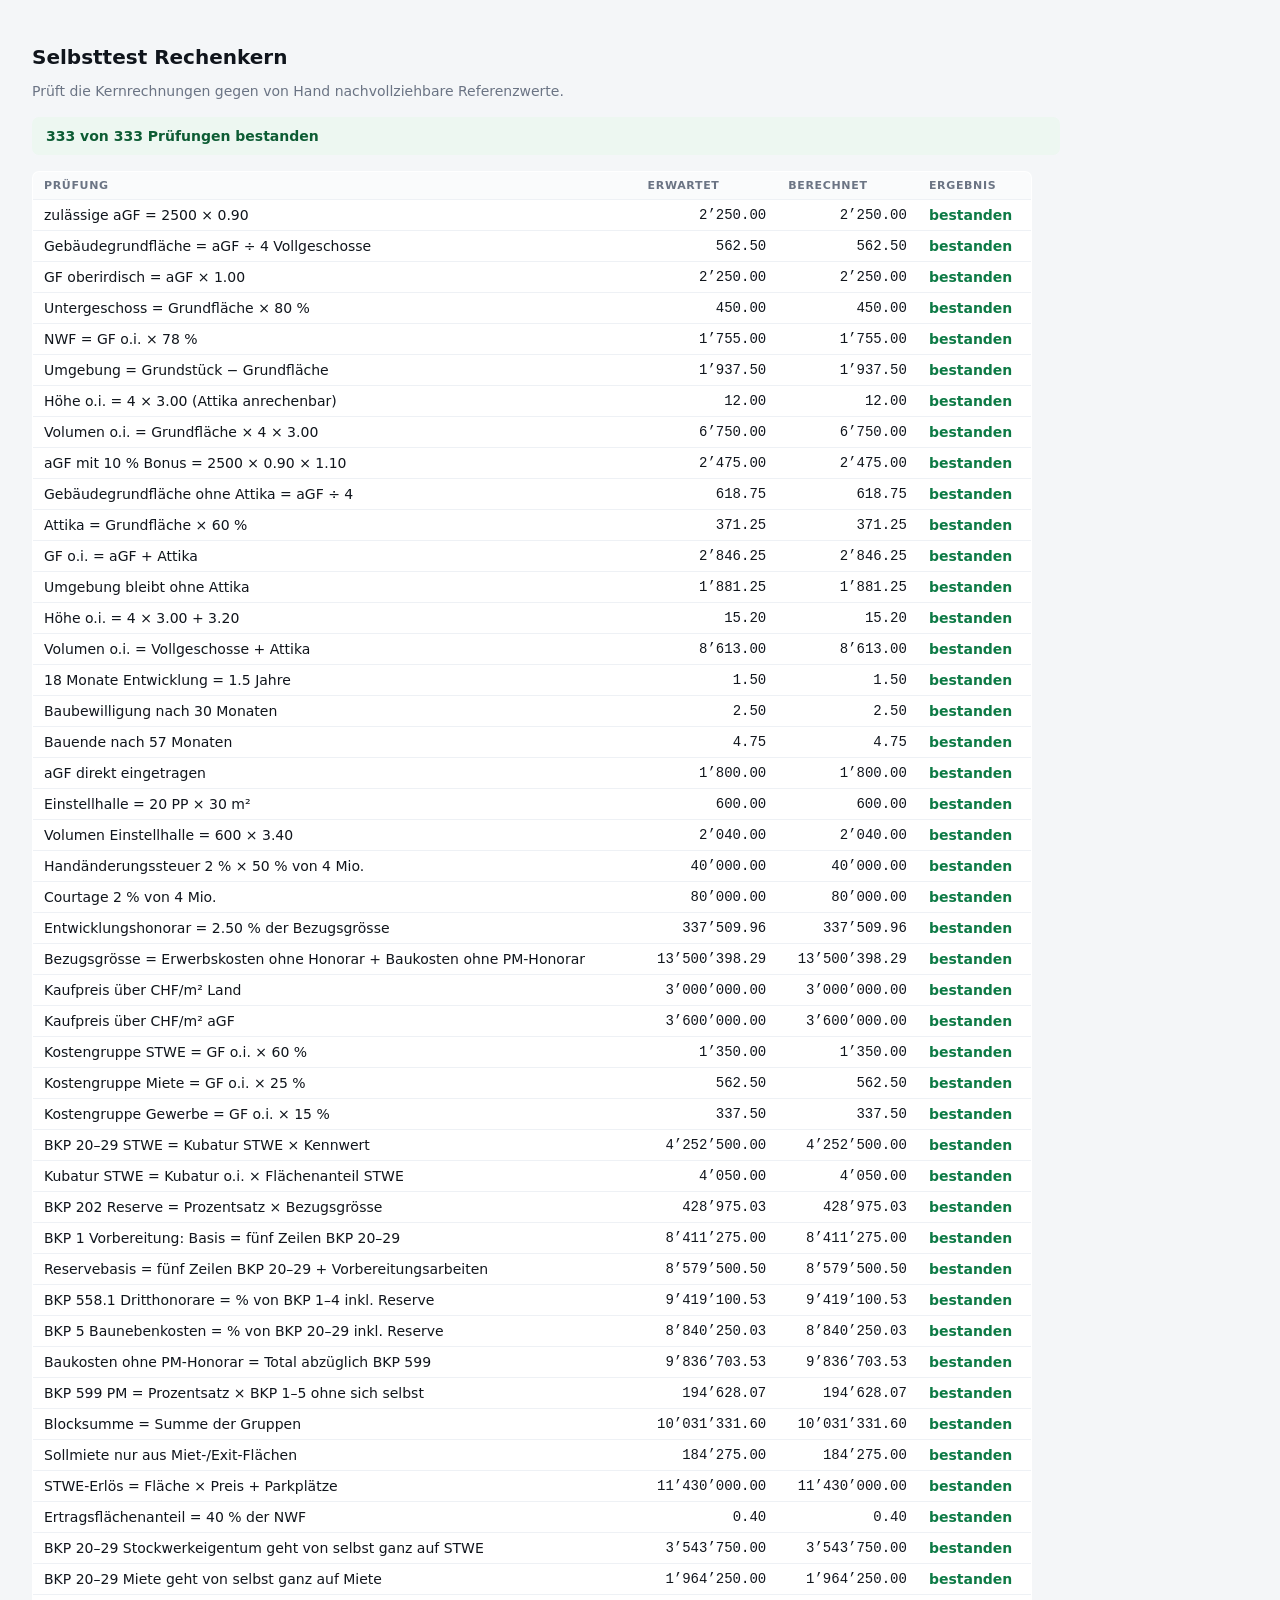
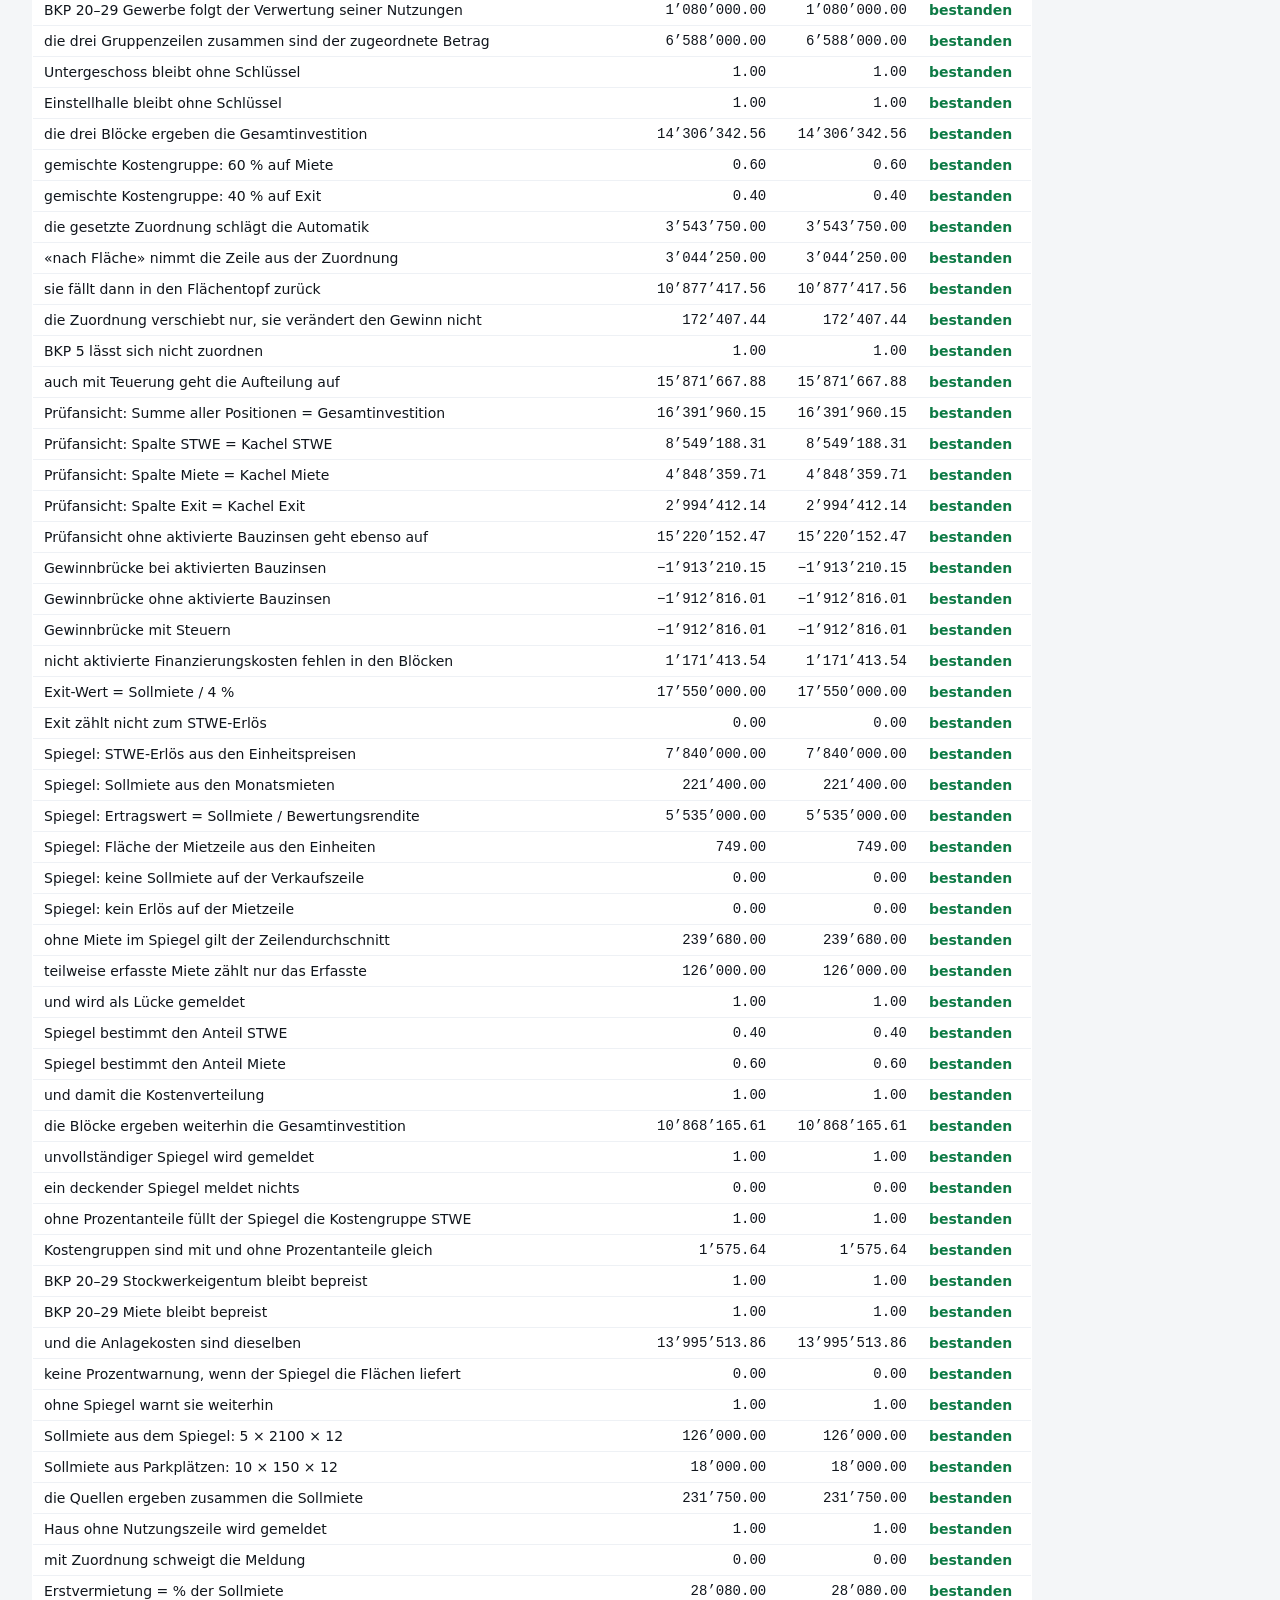
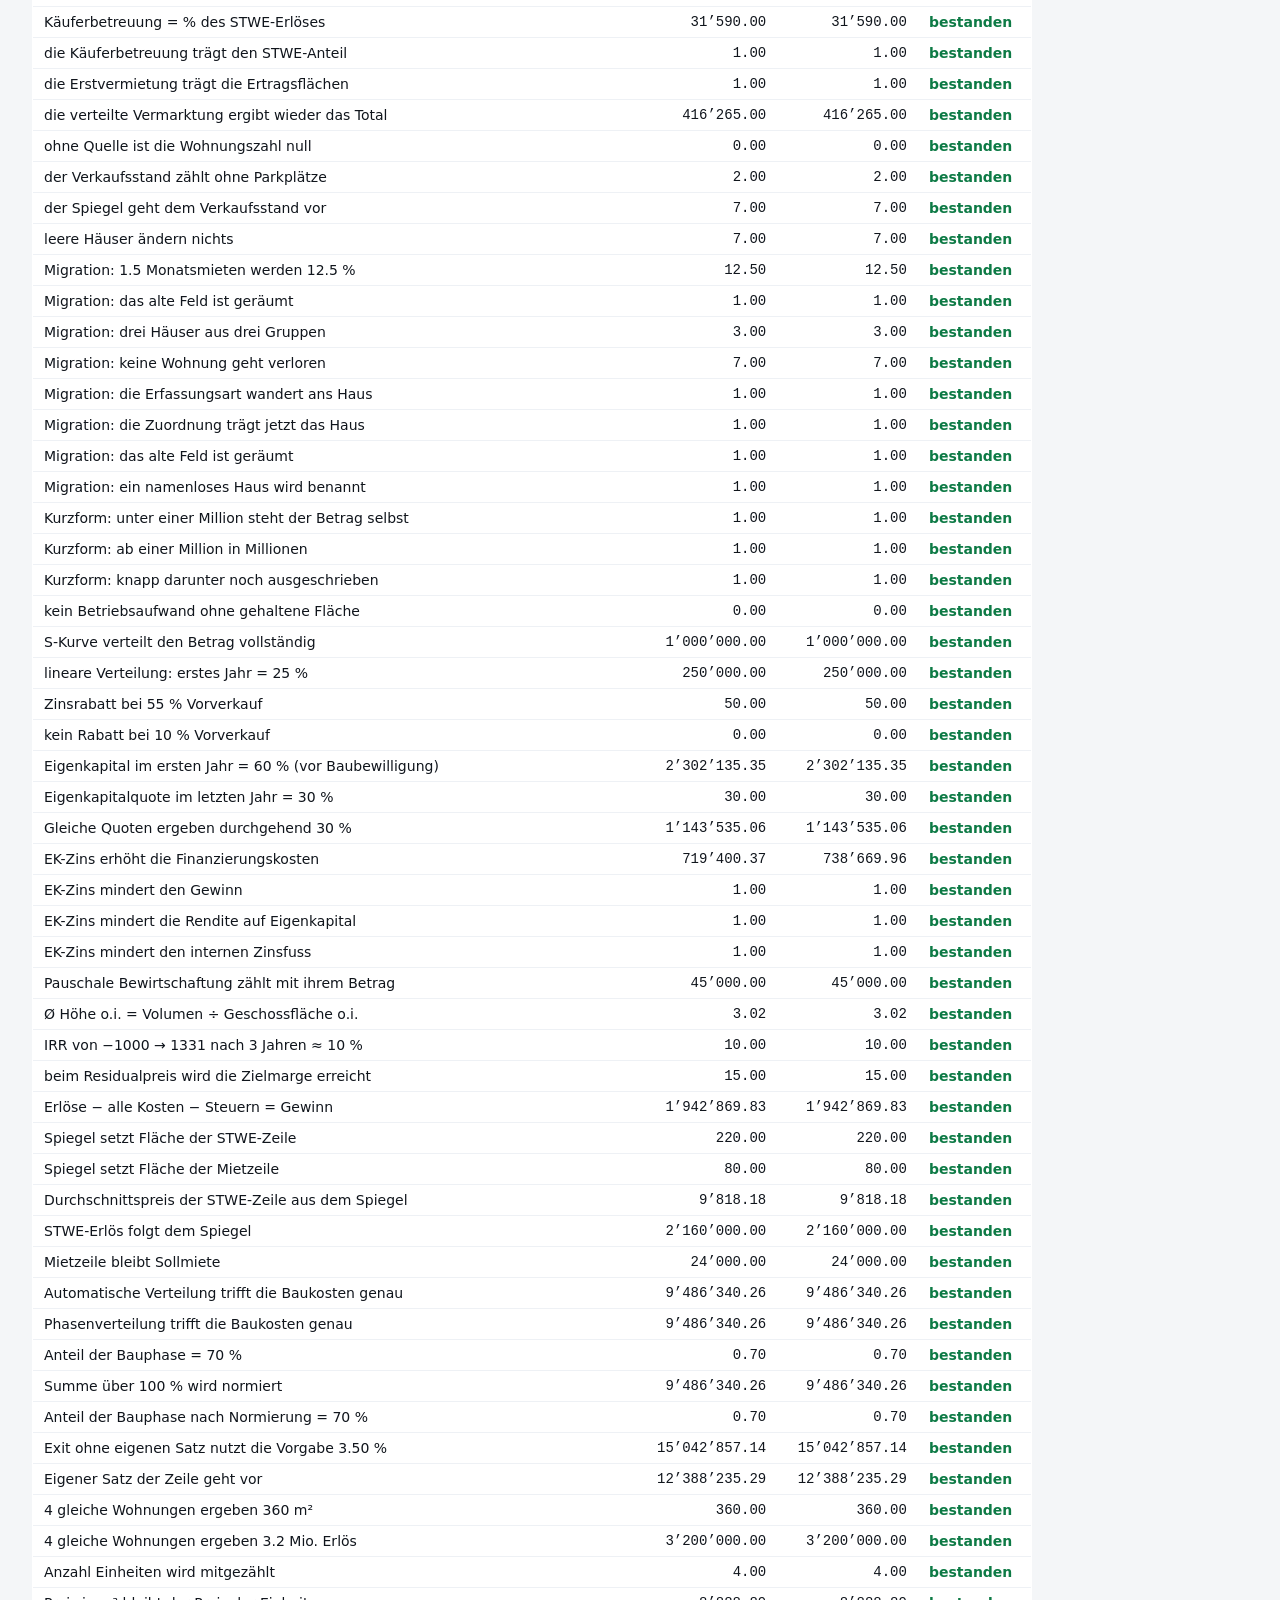
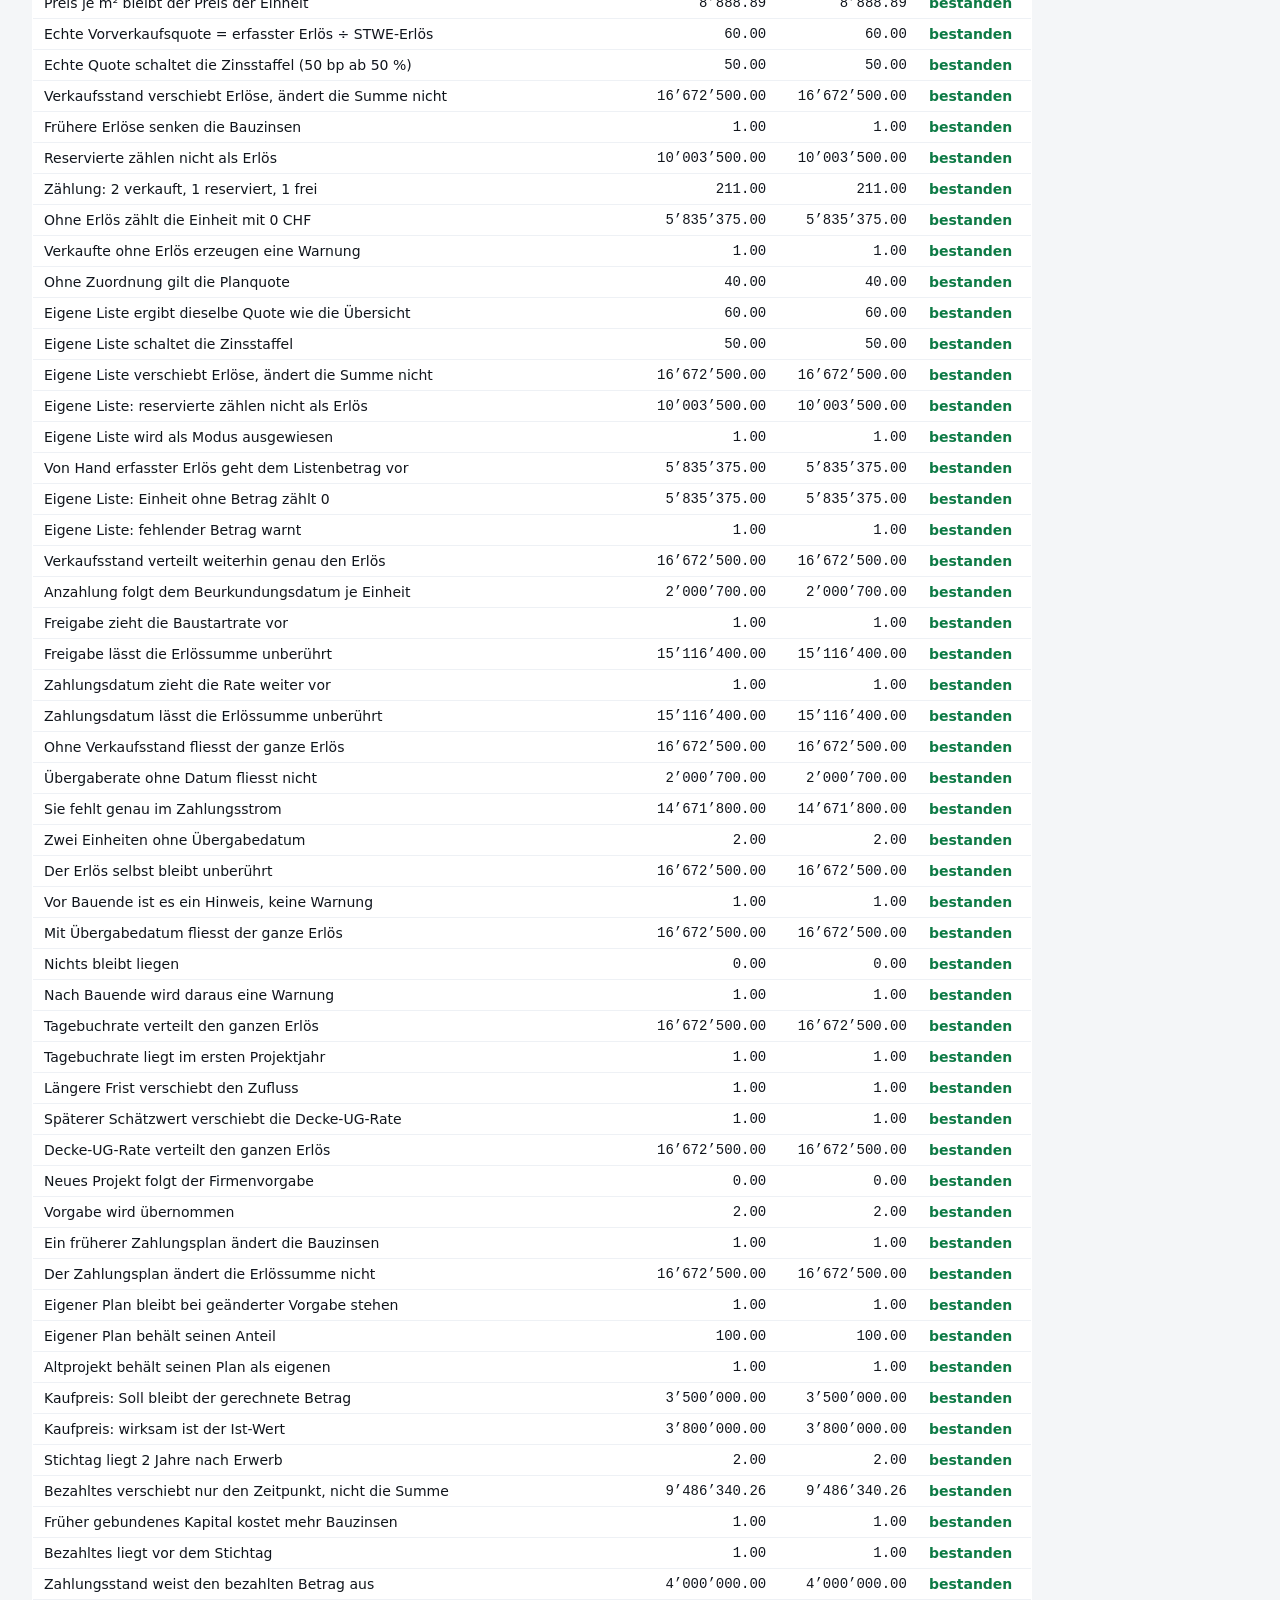
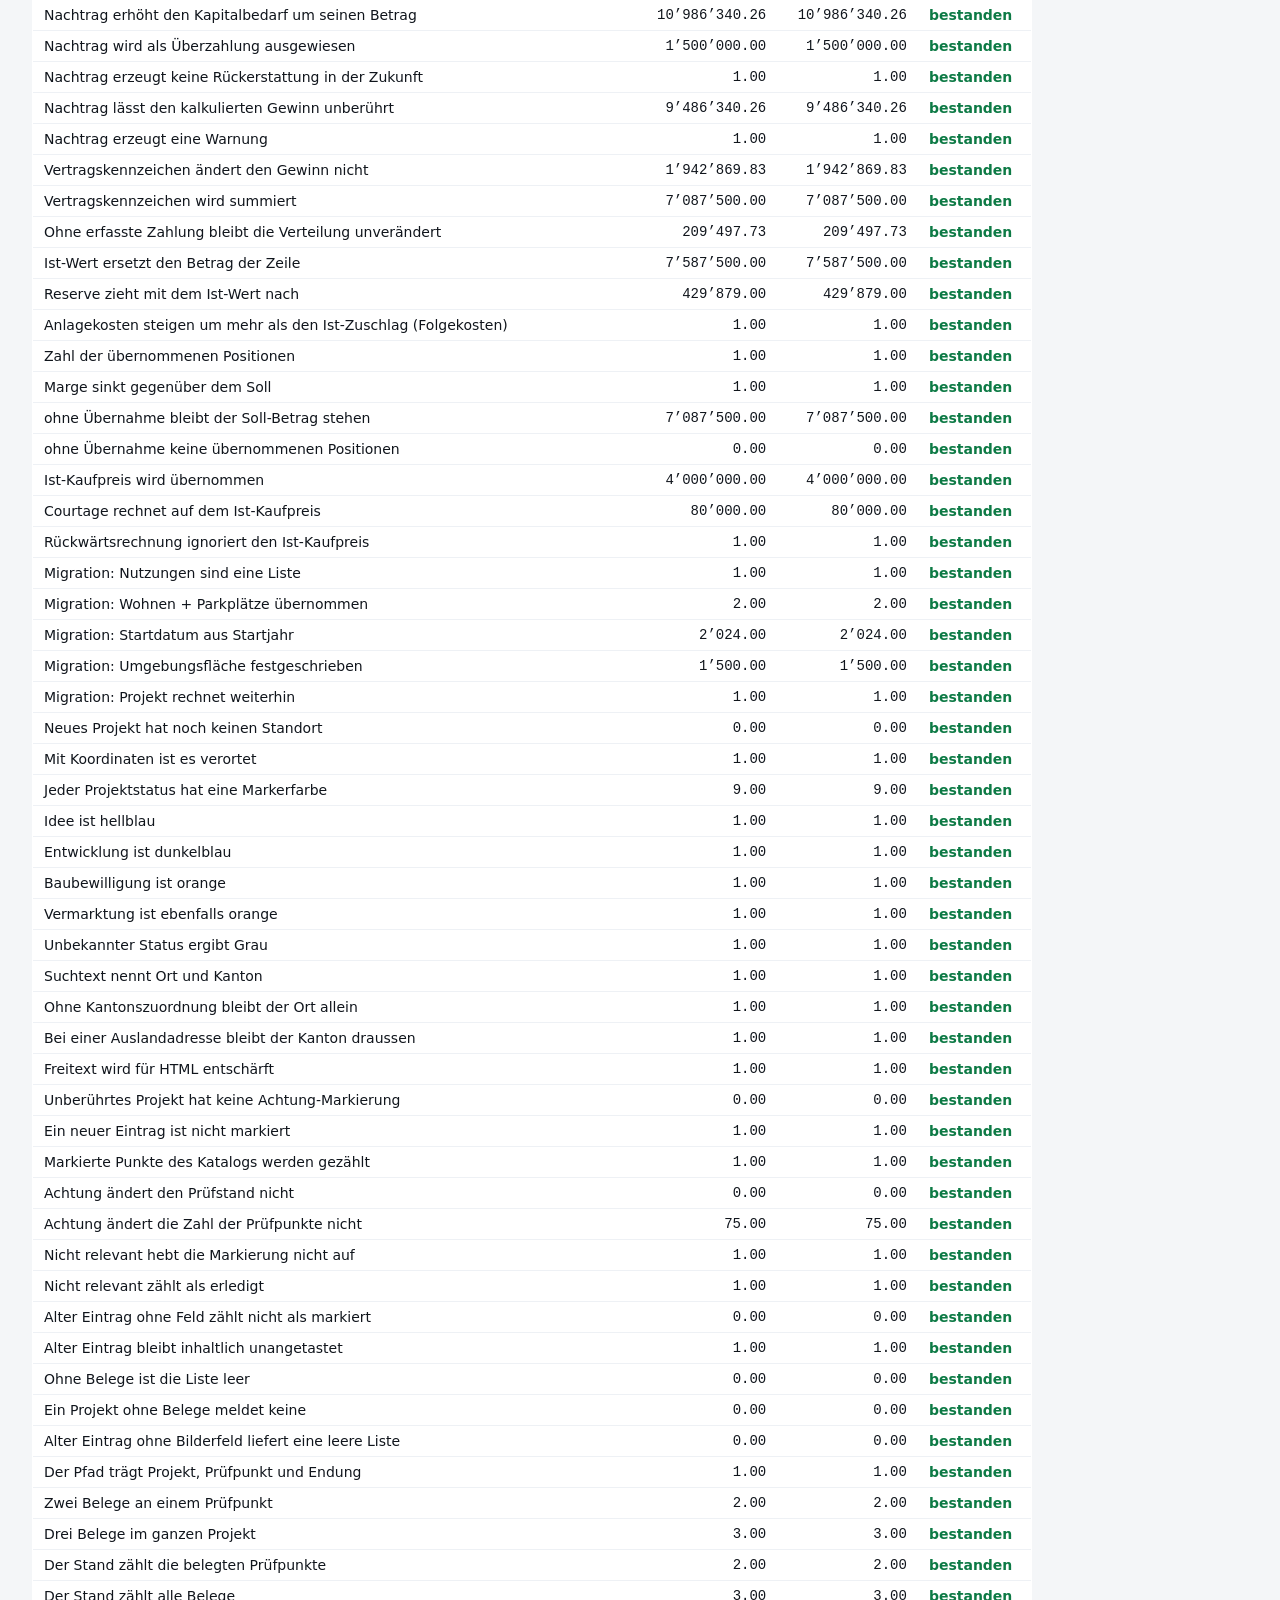
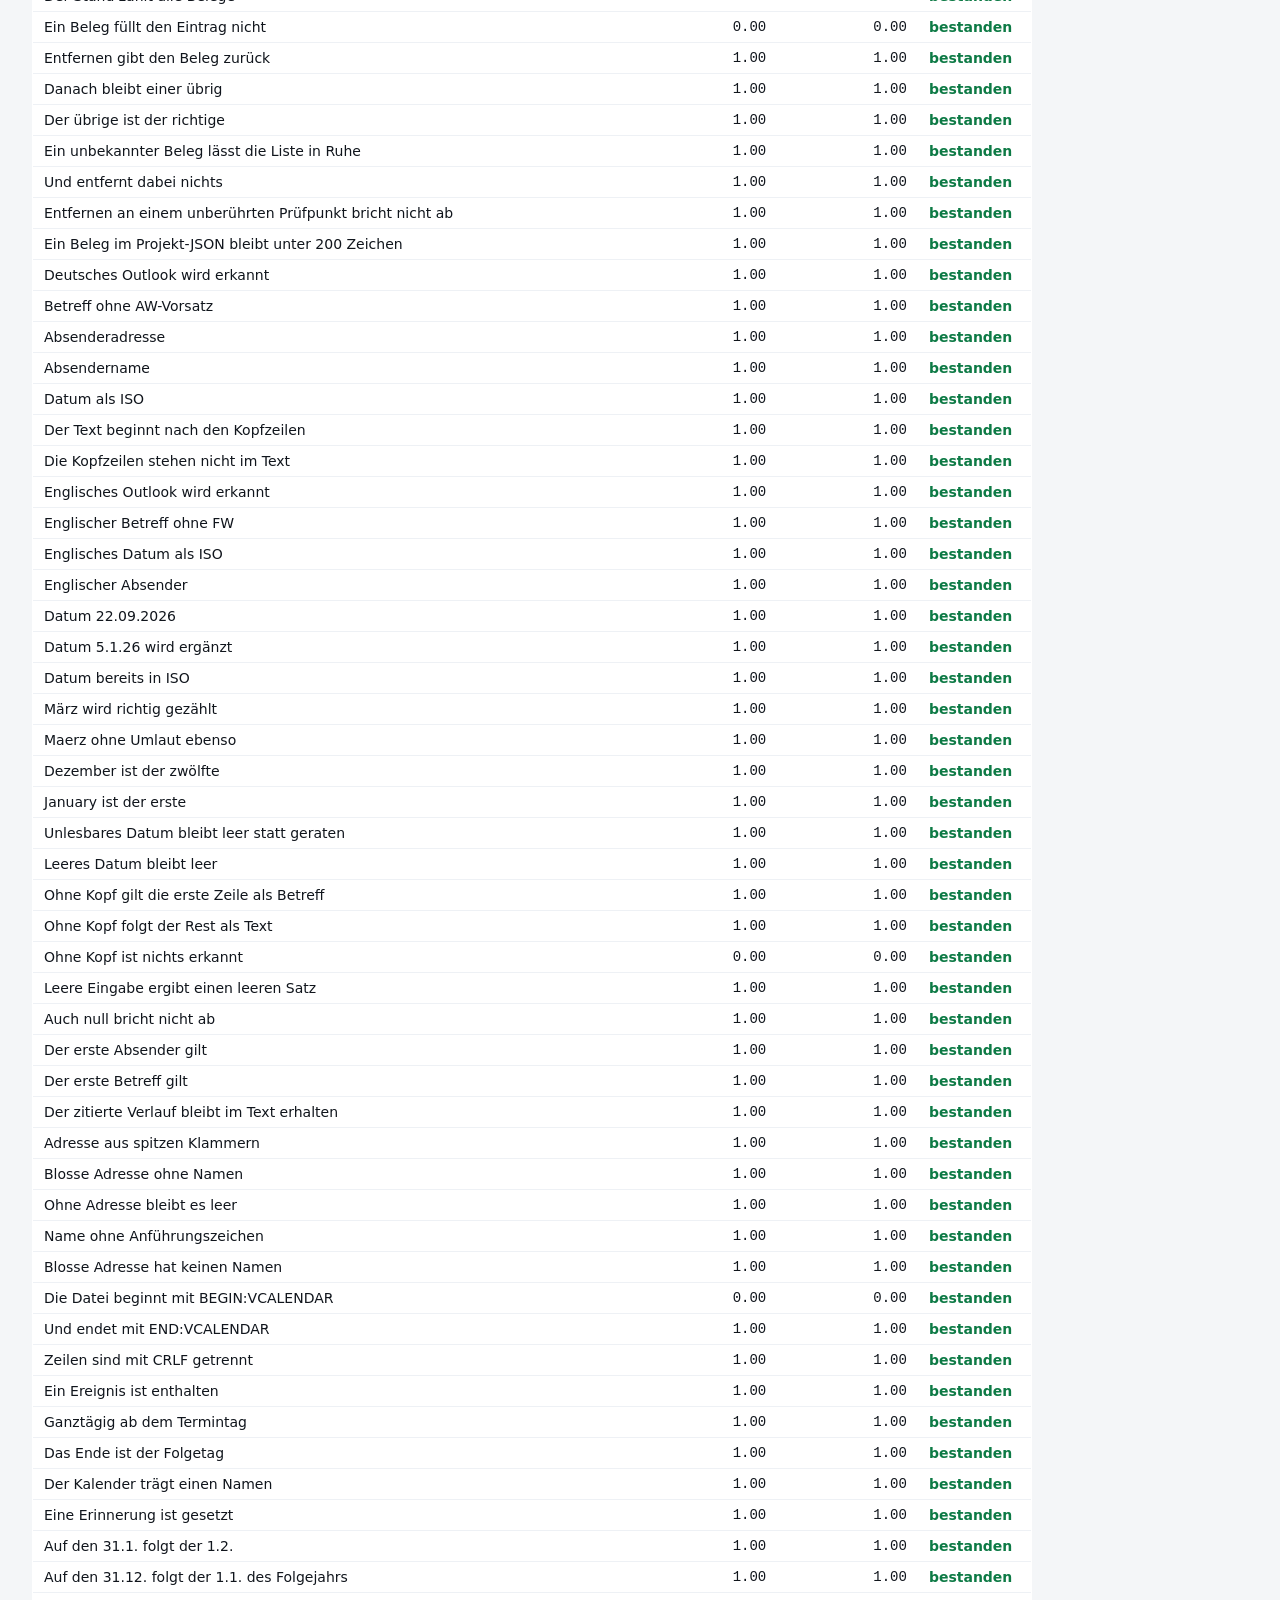
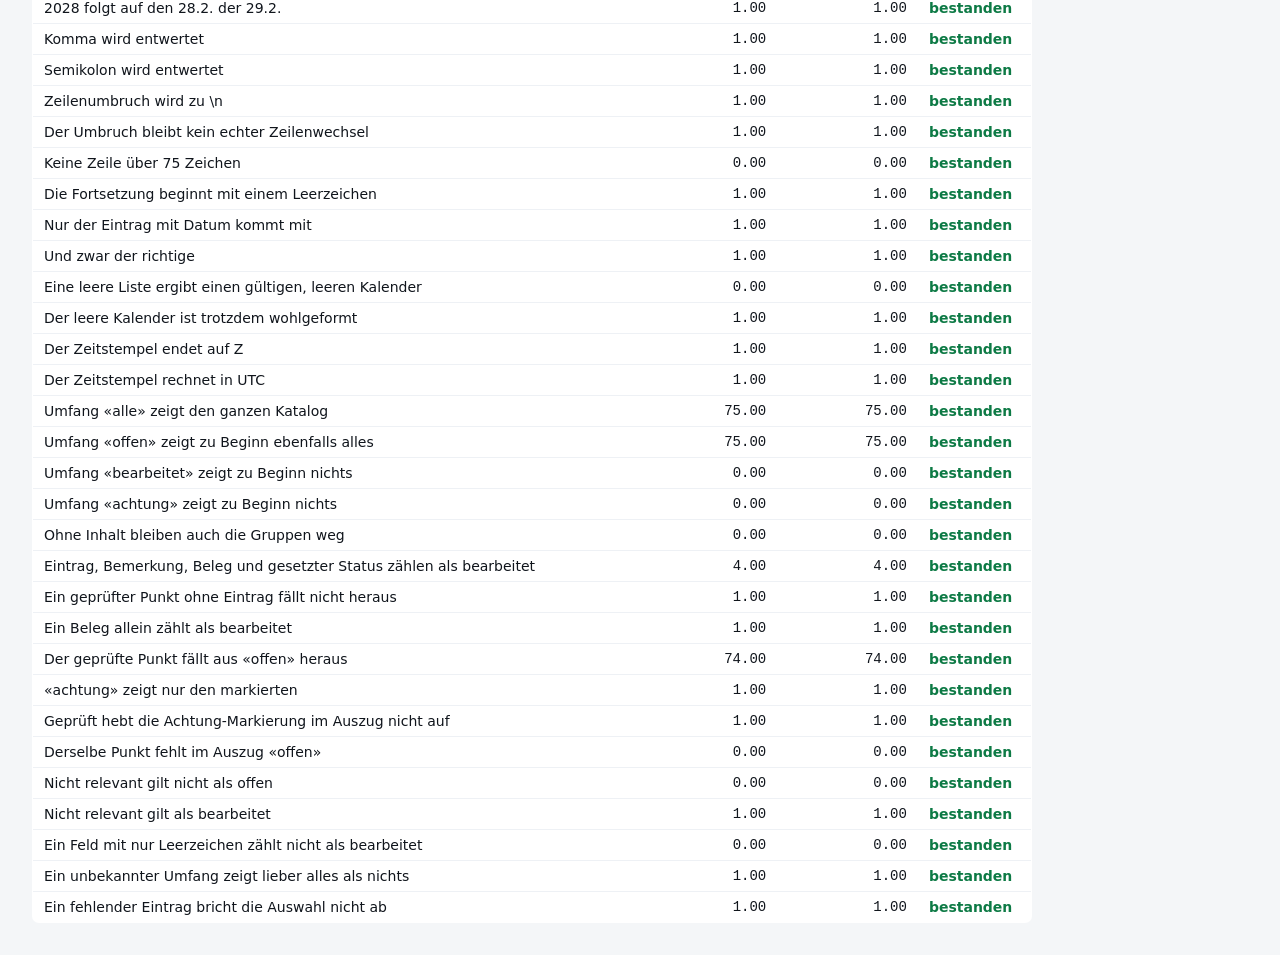
==== commit e6f6ed09: "Posteingang: Mails als Aufgaben aufnehmen, Termine in den Kalender Erster Schritt der Outlook-Anbind" ====
--- a/tests/engine.html
+++ b/tests/engine.html
@@ -1263,6 +1263,158 @@
   pruefe('Ein Beleg im Projekt-JSON bleibt unter 200 Zeichen',
     true, JSON.stringify(A.baurechtBilder(bb, 'gst_zone')[0]).length < 200);
 
+  /* ---- Eine Mail lesen -------------------------------------------- */
+
+  /* Deutsches Outlook, so wie es beim Markieren und Kopieren herauskommt */
+  var m1 = A.mailLesen(
+    'Von: Max Muster <max.muster@architekt.ch>\n' +
+    'Gesendet: Montag, 22. September 2026 14:32\n' +
+    'An: Carsten Arndt\n' +
+    'Cc: Anna Beispiel\n' +
+    'Betreff: AW: Baueingabe Sonnenhof — Unterlagen fehlen\n' +
+    '\n' +
+    'Guten Tag Herr Arndt\n' +
+    'Für die Baueingabe fehlt uns noch der Lärmschutznachweis.\n' +
+    'Freundliche Grüsse');
+  pruefe('Deutsches Outlook wird erkannt', true, m1.erkannt);
+  pruefe('Betreff ohne AW-Vorsatz', true,
+    m1.betreff === 'Baueingabe Sonnenhof — Unterlagen fehlen');
+  pruefe('Absenderadresse', true, m1.absender === 'max.muster@architekt.ch');
+  pruefe('Absendername', true, m1.absender_name === 'Max Muster');
+  pruefe('Datum als ISO', true, m1.datum === '2026-09-22');
+  pruefe('Der Text beginnt nach den Kopfzeilen', true,
+    m1.text.indexOf('Guten Tag Herr Arndt') === 0);
+  pruefe('Die Kopfzeilen stehen nicht im Text', true, m1.text.indexOf('Cc:') < 0);
+
+  /* Englisches Outlook */
+  var m2 = A.mailLesen(
+    'From: Anna Beispiel <anna@bauamt.ch>\n' +
+    'Sent: Monday, September 22, 2026 2:32 PM\n' +
+    'To: Carsten Arndt\n' +
+    'Subject: FW: Zonenplan\n' +
+    '\n' +
+    'Anbei der Ausschnitt.');
+  pruefe('Englisches Outlook wird erkannt', true, m2.erkannt);
+  pruefe('Englischer Betreff ohne FW', true, m2.betreff === 'Zonenplan');
+  pruefe('Englisches Datum als ISO', true, m2.datum === '2026-09-22');
+  pruefe('Englischer Absender', true, m2.absender === 'anna@bauamt.ch');
+
+  /* Zahlendatum, wie es bei weitergeleiteten Mails vorkommt */
+  pruefe('Datum 22.09.2026', true, A.mailDatum('22.09.2026 14:32') === '2026-09-22');
+  pruefe('Datum 5.1.26 wird ergänzt', true, A.mailDatum('5.1.26') === '2026-01-05');
+  pruefe('Datum bereits in ISO', true, A.mailDatum('2026-09-22 14:32') === '2026-09-22');
+  pruefe('März wird richtig gezählt', true,
+    A.mailDatum('3. März 2026') === '2026-03-03');
+  pruefe('Maerz ohne Umlaut ebenso', true,
+    A.mailDatum('3. Maerz 2026') === '2026-03-03');
+  pruefe('Dezember ist der zwölfte', true,
+    A.mailDatum('1. Dezember 2026') === '2026-12-01');
+  pruefe('January ist der erste', true,
+    A.mailDatum('January 9, 2026') === '2026-01-09');
+  pruefe('Unlesbares Datum bleibt leer statt geraten', true,
+    A.mailDatum('irgendwann demnächst') === '');
+  pruefe('Leeres Datum bleibt leer', true, A.mailDatum('') === '');
+
+  /* Ohne Kopfzeilen: nicht scheitern, sondern das Naheliegende tun */
+  var m3 = A.mailLesen('Lärmschutznachweis besorgen\nbis Ende Oktober, Herr Muster fragen');
+  pruefe('Ohne Kopf gilt die erste Zeile als Betreff', true,
+    m3.betreff === 'Lärmschutznachweis besorgen');
+  pruefe('Ohne Kopf folgt der Rest als Text', true,
+    m3.text === 'bis Ende Oktober, Herr Muster fragen');
+  pruefe('Ohne Kopf ist nichts erkannt', false, m3.erkannt);
+  pruefe('Leere Eingabe ergibt einen leeren Satz', true, A.mailLesen('').betreff === '');
+  pruefe('Auch null bricht nicht ab', true, A.mailLesen(null).betreff === '');
+
+  /* Ein zitierter Verlauf darf den Absender nicht überschreiben: Das
+     zweite «Von:» steht weiter unten und gehört zur alten Mail. */
+  var m4 = A.mailLesen(
+    'Von: Erste Person <erste@firma.ch>\n' +
+    'Betreff: Rückfrage\n\n' +
+    'Siehe unten.\n\n' +
+    'Von: Zweite Person <zweite@firma.ch>\n' +
+    'Betreff: Ursprung\n\n' +
+    'Alter Text');
+  pruefe('Der erste Absender gilt', true, m4.absender === 'erste@firma.ch');
+  pruefe('Der erste Betreff gilt', true, m4.betreff === 'Rückfrage');
+  pruefe('Der zitierte Verlauf bleibt im Text erhalten', true,
+    m4.text.indexOf('zweite@firma.ch') > 0);
+
+  /* Adresse und Name einzeln */
+  pruefe('Adresse aus spitzen Klammern', true,
+    A.mailAdresse('Max Muster <MAX@Firma.CH>') === 'max@firma.ch');
+  pruefe('Blosse Adresse ohne Namen', true,
+    A.mailAdresse('anna@bauamt.ch') === 'anna@bauamt.ch');
+  pruefe('Ohne Adresse bleibt es leer', true, A.mailAdresse('Max Muster') === '');
+  pruefe('Name ohne Anführungszeichen', true,
+    A.mailName('"Muster, Max" <max@firma.ch>') === 'Muster, Max');
+  pruefe('Blosse Adresse hat keinen Namen', true, A.mailName('max@firma.ch') === '');
+
+  /* ---- Kalenderdatei ---------------------------------------------- */
+  var ics = A.icsBauen([
+    { id: 'a1', datum: '2026-10-31', titel: 'Lärmschutznachweis besorgen',
+      beschreibung: 'Projekt: Sonnenhof\nZuständig: Max Muster' }
+  ], 'Projektrechner · Meine Aufgaben');
+
+  pruefe('Die Datei beginnt mit BEGIN:VCALENDAR', 0, ics.indexOf('BEGIN:VCALENDAR'));
+  pruefe('Und endet mit END:VCALENDAR', true, /END:VCALENDAR\r\n$/.test(ics));
+  pruefe('Zeilen sind mit CRLF getrennt', true, ics.indexOf('\r\n') > 0);
+  pruefe('Ein Ereignis ist enthalten', 1, (ics.match(/BEGIN:VEVENT/g) || []).length);
+  pruefe('Ganztägig ab dem Termintag', true, ics.indexOf('DTSTART;VALUE=DATE:20261031') > 0);
+  pruefe('Das Ende ist der Folgetag', true, ics.indexOf('DTEND;VALUE=DATE:20261101') > 0);
+  pruefe('Der Kalender trägt einen Namen', true, ics.indexOf('X-WR-CALNAME:') > 0);
+  pruefe('Eine Erinnerung ist gesetzt', true, ics.indexOf('BEGIN:VALARM') > 0);
+
+  /* Monatswechsel und Jahreswechsel: Der Folgetag darf nicht «32.» werden */
+  var icsM = A.icsBauen([{ id: 'x', datum: '2026-01-31', titel: 'Monatsende' }]);
+  pruefe('Auf den 31.1. folgt der 1.2.', true, icsM.indexOf('DTEND;VALUE=DATE:20260201') > 0);
+  var icsJ = A.icsBauen([{ id: 'y', datum: '2026-12-31', titel: 'Jahresende' }]);
+  pruefe('Auf den 31.12. folgt der 1.1. des Folgejahrs', true,
+    icsJ.indexOf('DTEND;VALUE=DATE:20270101') > 0);
+  var icsS = A.icsBauen([{ id: 'z', datum: '2028-02-28', titel: 'Schaltjahr' }]);
+  pruefe('2028 folgt auf den 28.2. der 29.2.', true,
+    icsS.indexOf('DTEND;VALUE=DATE:20280229') > 0);
+
+  /* Trennzeichen im Text dürfen den Eintrag nicht zerlegen */
+  var icsE = A.icsBauen([{ id: 'e1', datum: '2026-10-31',
+    titel: 'Fenster, Türen; Beschläge',
+    beschreibung: 'Zeile eins\nZeile zwei' }]);
+  pruefe('Komma wird entwertet', true, icsE.indexOf('Fenster\\, Türen') > 0);
+  pruefe('Semikolon wird entwertet', true, icsE.indexOf('Türen\\; Beschläge') > 0);
+  pruefe('Zeilenumbruch wird zu \\n', true, icsE.indexOf('Zeile eins\\nZeile zwei') > 0);
+  pruefe('Der Umbruch bleibt kein echter Zeilenwechsel',
+    true, icsE.indexOf('DESCRIPTION:Zeile eins\r\nZeile zwei') < 0);
+
+  /* Lange Zeilen faltet das Format um — sonst lehnt Exchange die Datei ab */
+  var langerTitel = 'Sehr langer Aufgabentext der die Grenze von ' +
+    'fünfundsiebzig Zeichen deutlich überschreitet und deshalb umgebrochen wird';
+  var icsL = A.icsBauen([{ id: 'l1', datum: '2026-10-31', titel: langerTitel }]);
+  var zuLang = icsL.split('\r\n').filter(function (z) { return z.length > 75; });
+  pruefe('Keine Zeile über 75 Zeichen', 0, zuLang.length);
+  pruefe('Die Fortsetzung beginnt mit einem Leerzeichen', true,
+    icsL.split('\r\n').some(function (z) { return z.indexOf(' ') === 0; }));
+
+  /* Ohne Datum kein Eintrag — ein Termin, den es nicht gibt, gehört
+     nicht in den Kalender */
+  var icsO = A.icsBauen([
+    { id: 'k1', datum: '', titel: 'ohne Termin' },
+    { id: 'k2', datum: '2026-10-31', titel: 'mit Termin' }
+  ]);
+  pruefe('Nur der Eintrag mit Datum kommt mit',
+    1, (icsO.match(/BEGIN:VEVENT/g) || []).length);
+  pruefe('Und zwar der richtige', true, icsO.indexOf('mit Termin') > 0);
+
+  var icsLeer = A.icsBauen([]);
+  pruefe('Eine leere Liste ergibt einen gültigen, leeren Kalender',
+    0, (icsLeer.match(/BEGIN:VEVENT/g) || []).length);
+  pruefe('Der leere Kalender ist trotzdem wohlgeformt', true,
+    icsLeer.indexOf('BEGIN:VCALENDAR') === 0 && /END:VCALENDAR\r\n$/.test(icsLeer));
+
+  /* Der Zeitstempel muss UTC sein, sonst lehnen manche Kalender ab */
+  pruefe('Der Zeitstempel endet auf Z', true,
+    /^\d{8}T\d{6}Z$/.test(A.icsStempel(new Date('2026-09-22T14:32:05Z'))));
+  pruefe('Der Zeitstempel rechnet in UTC', true,
+    A.icsStempel(new Date('2026-09-22T14:32:05Z')) === '20260922T143205Z');
+
   /* ---- Baurecht-Export: welcher Umfang was zeigt ------------------- */
   var bx = A.defaultProject();
   bx.id = 'prj-x';
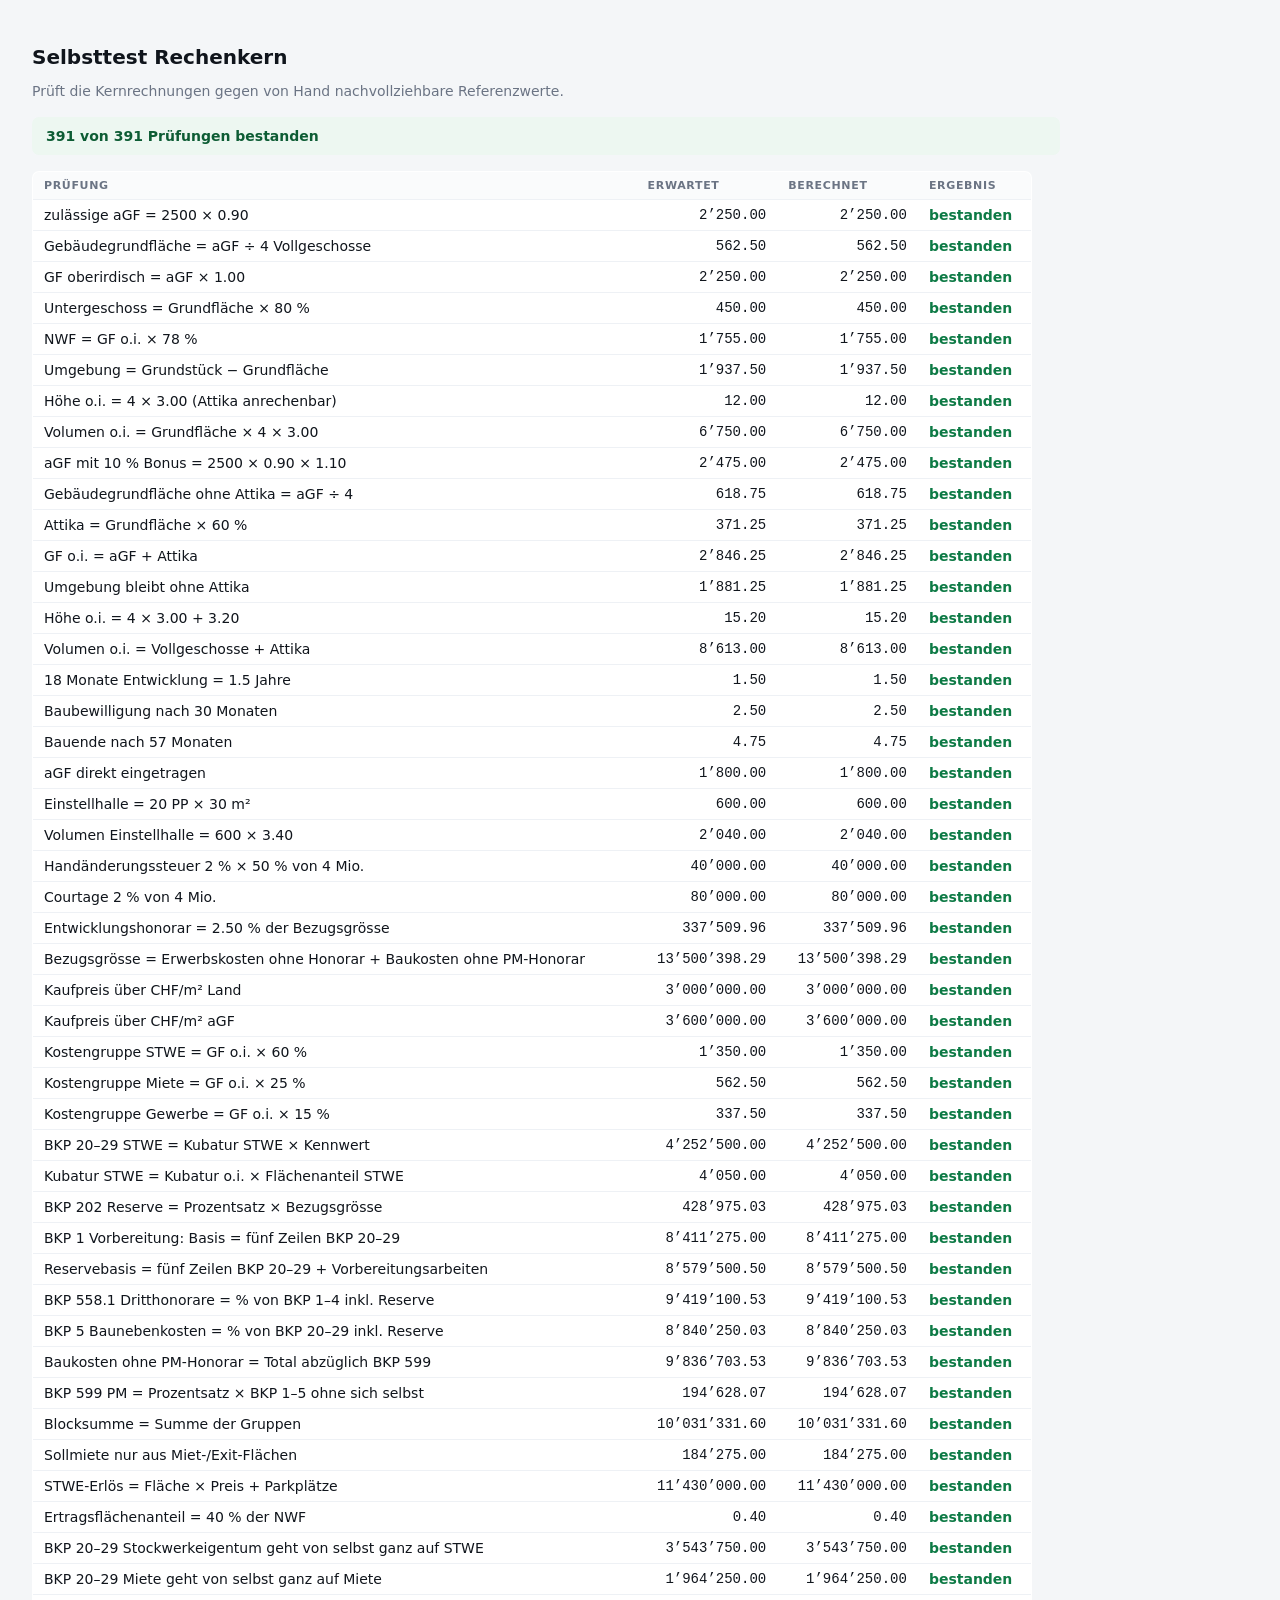
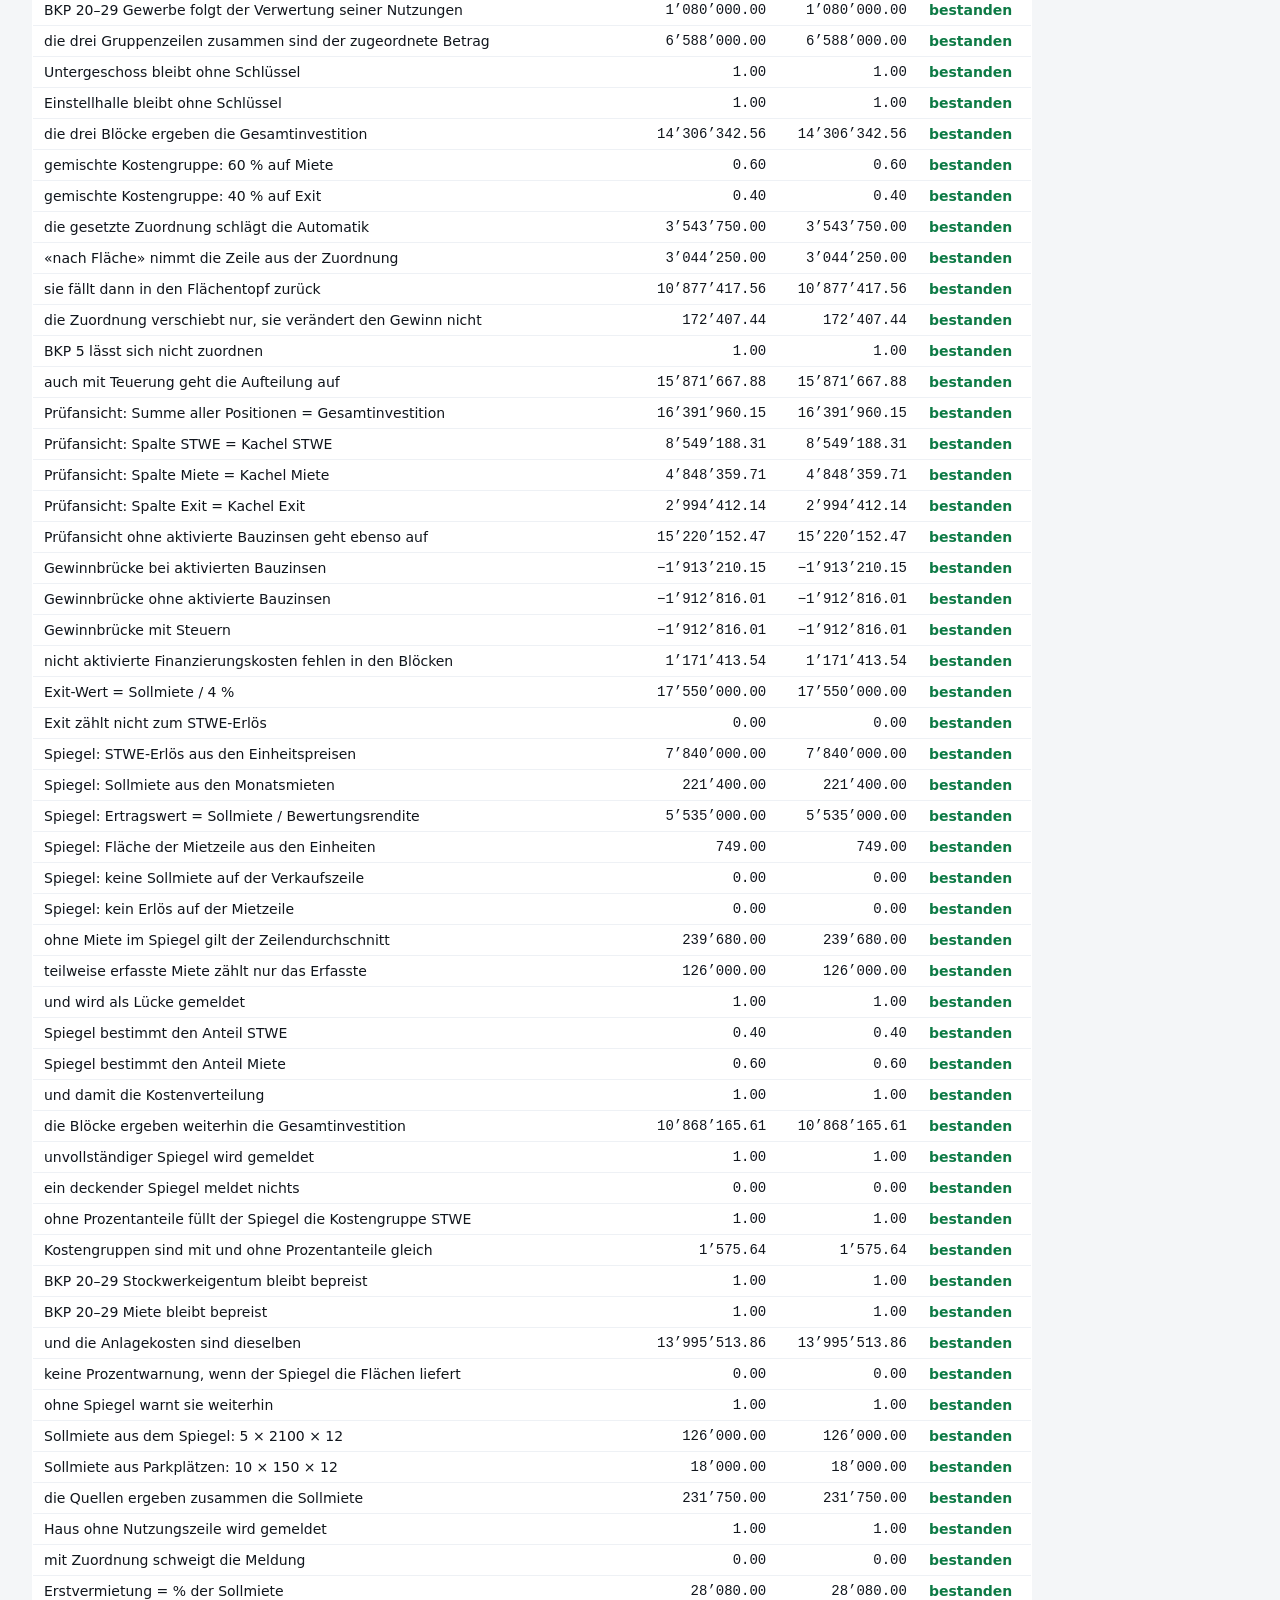
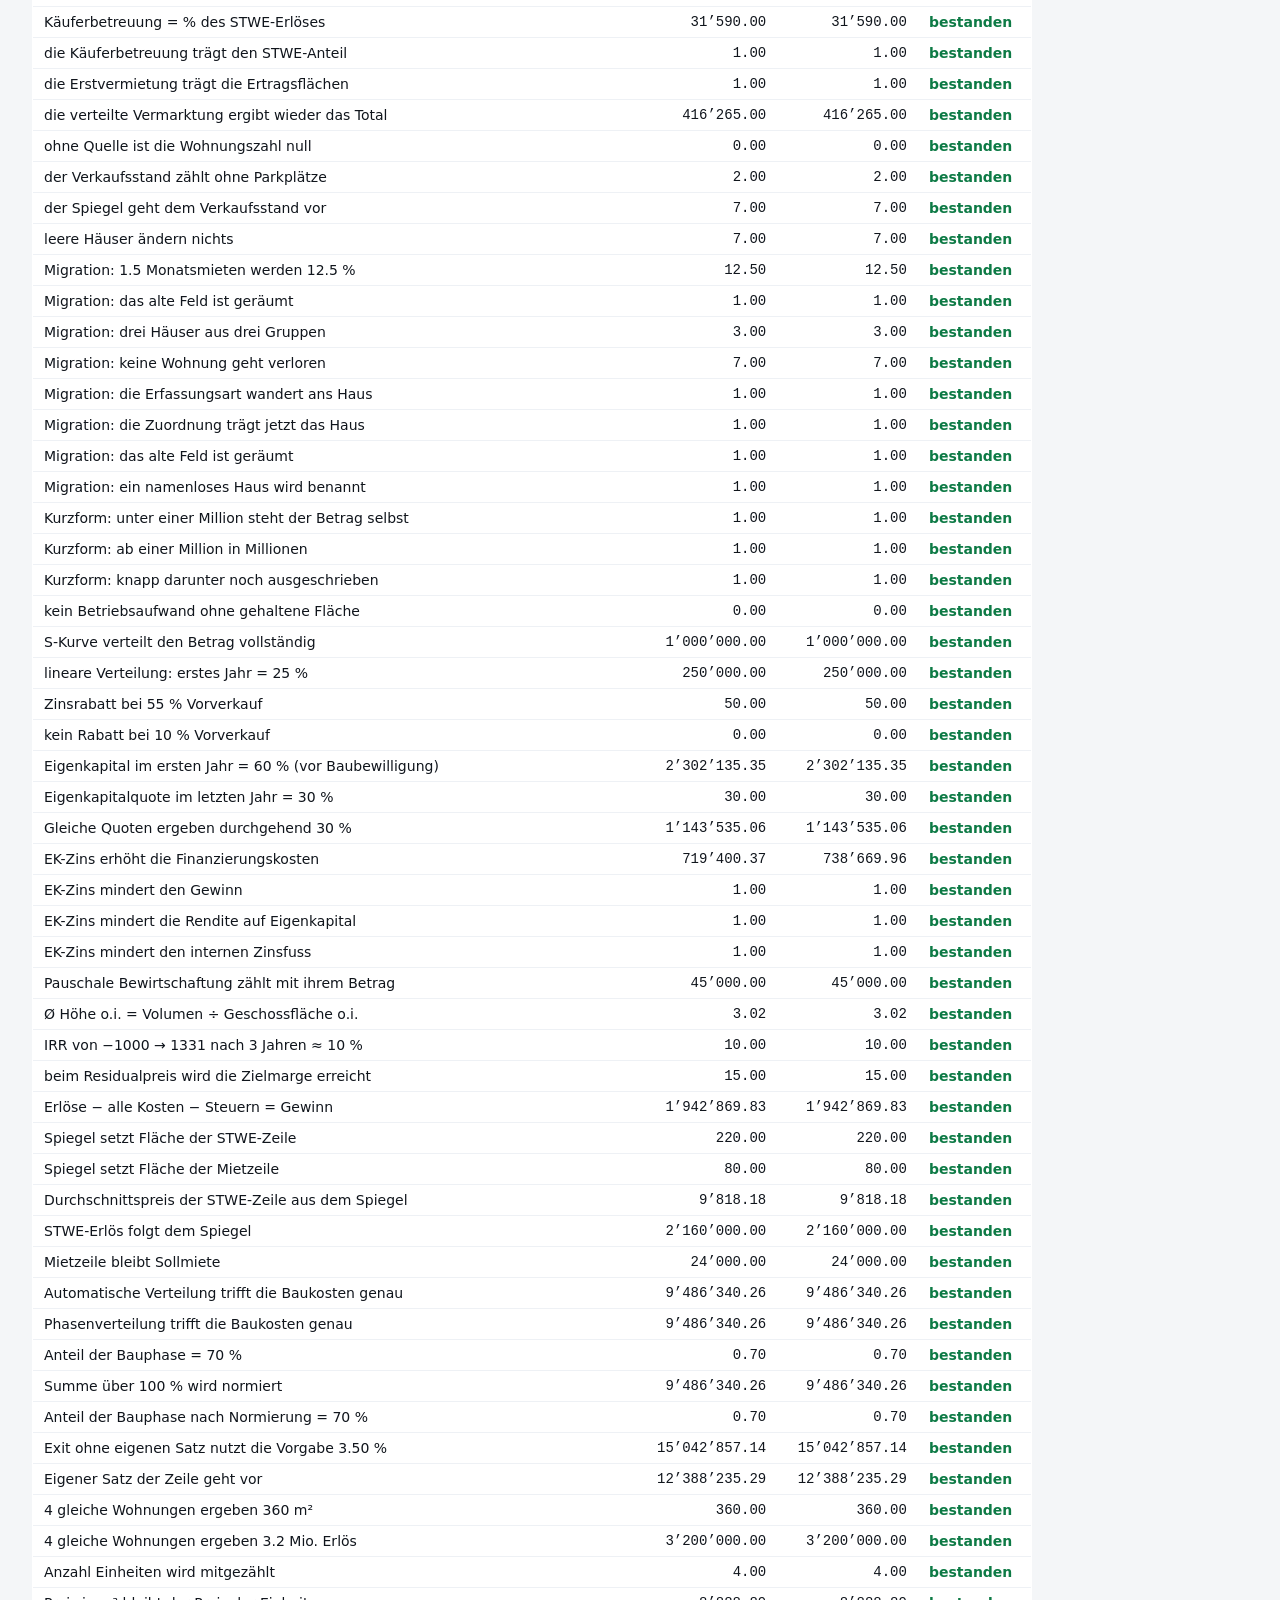
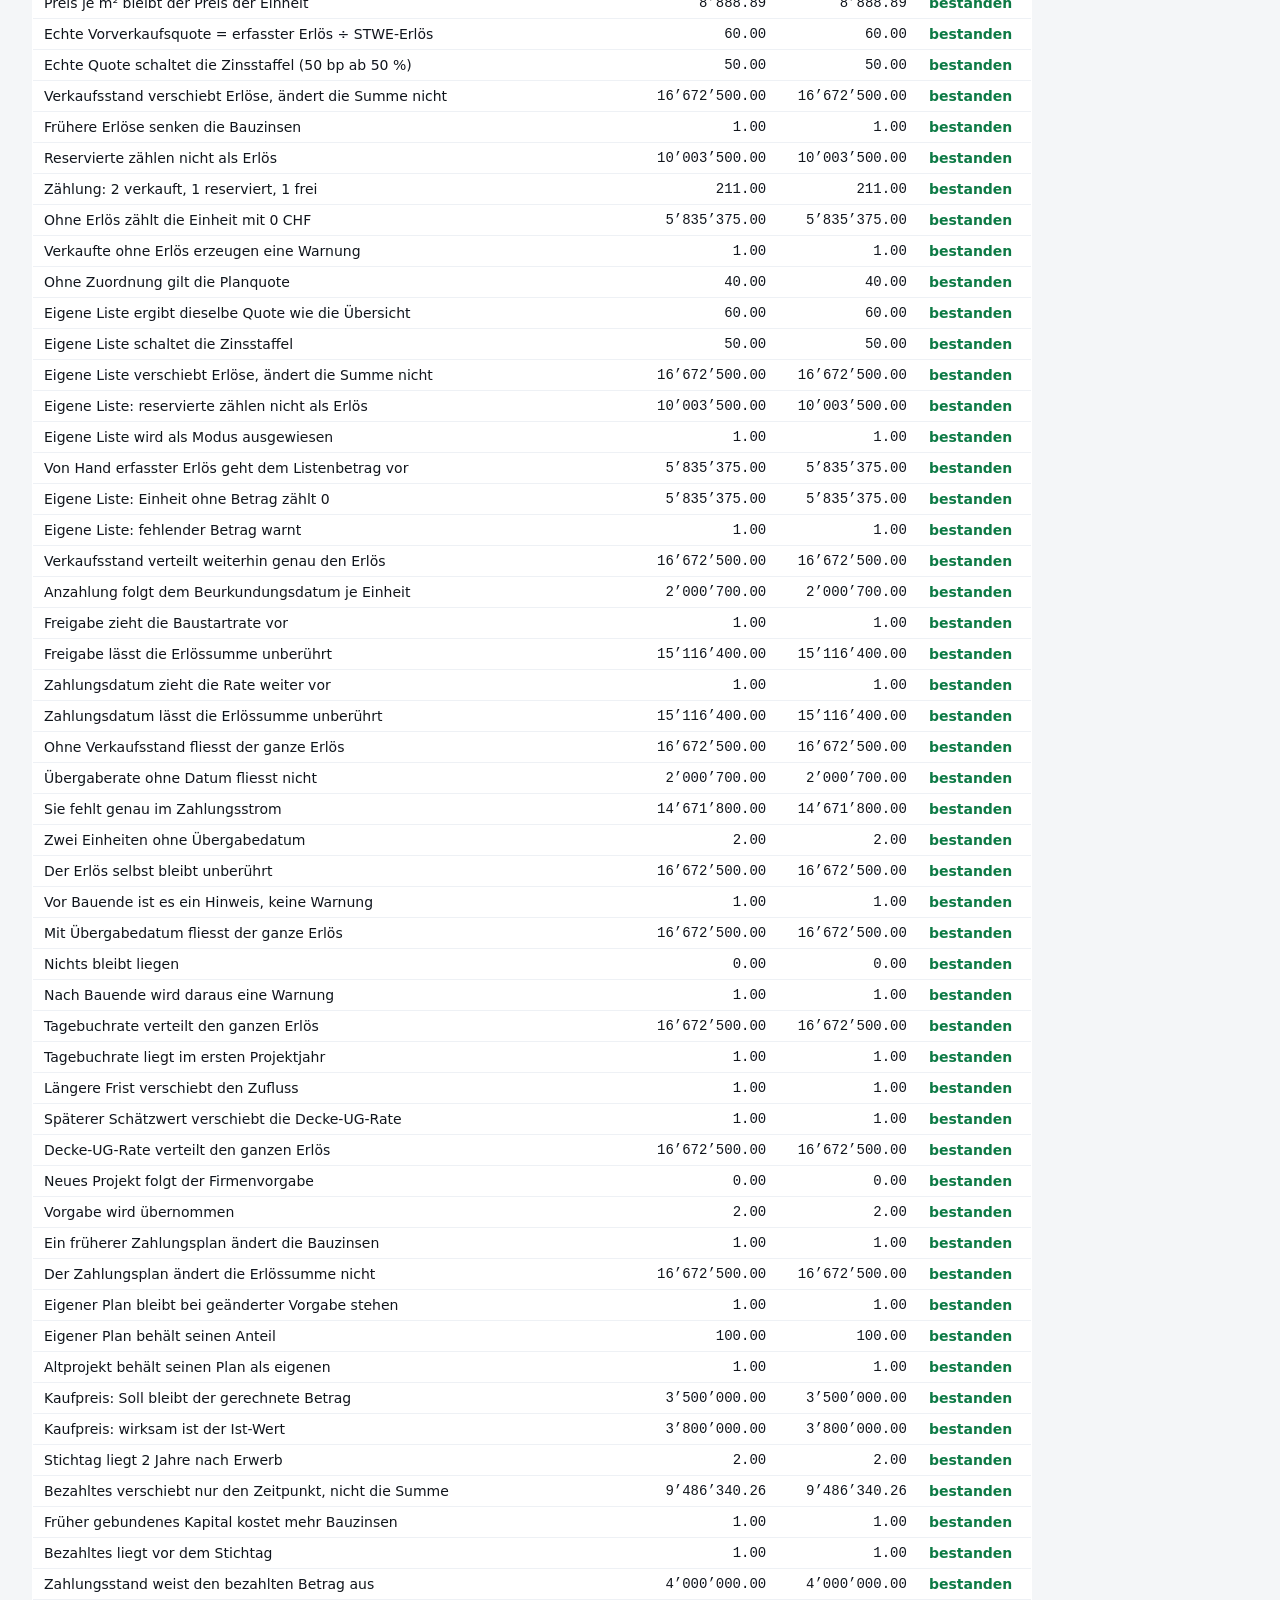
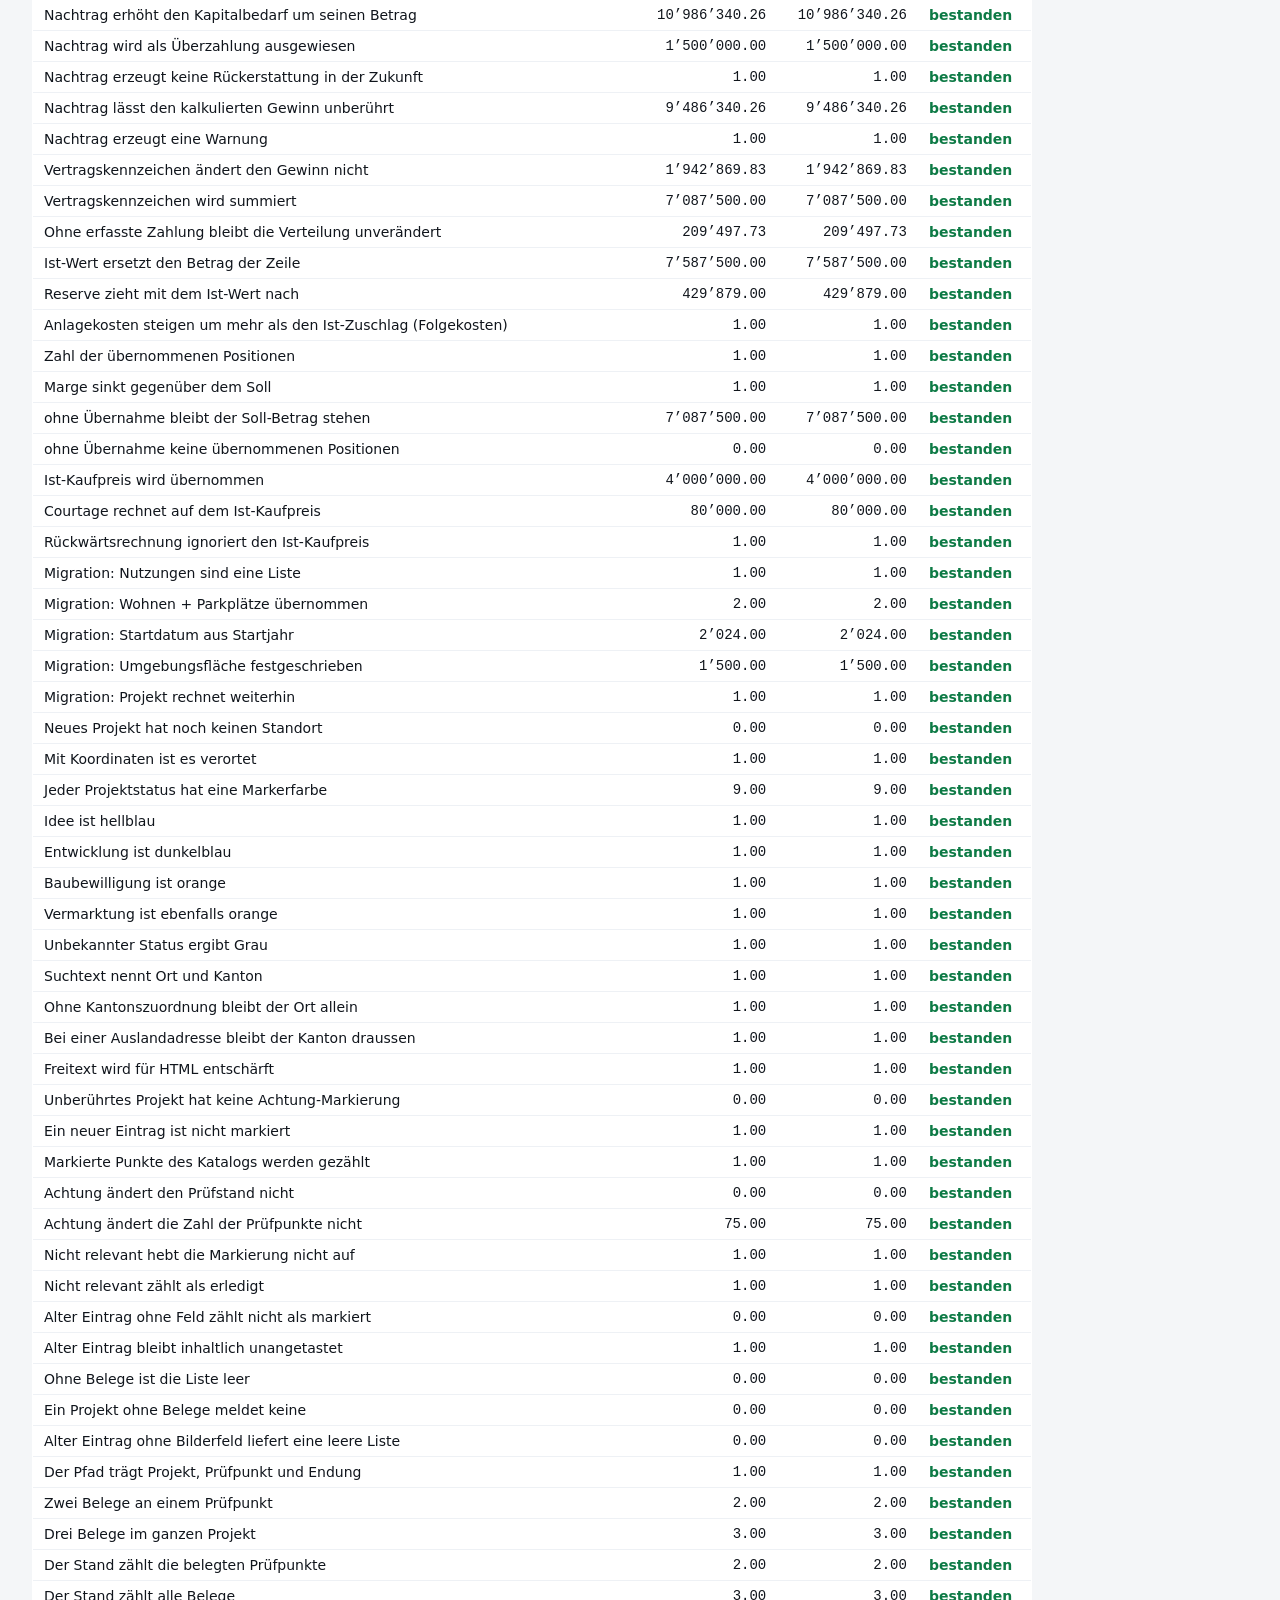
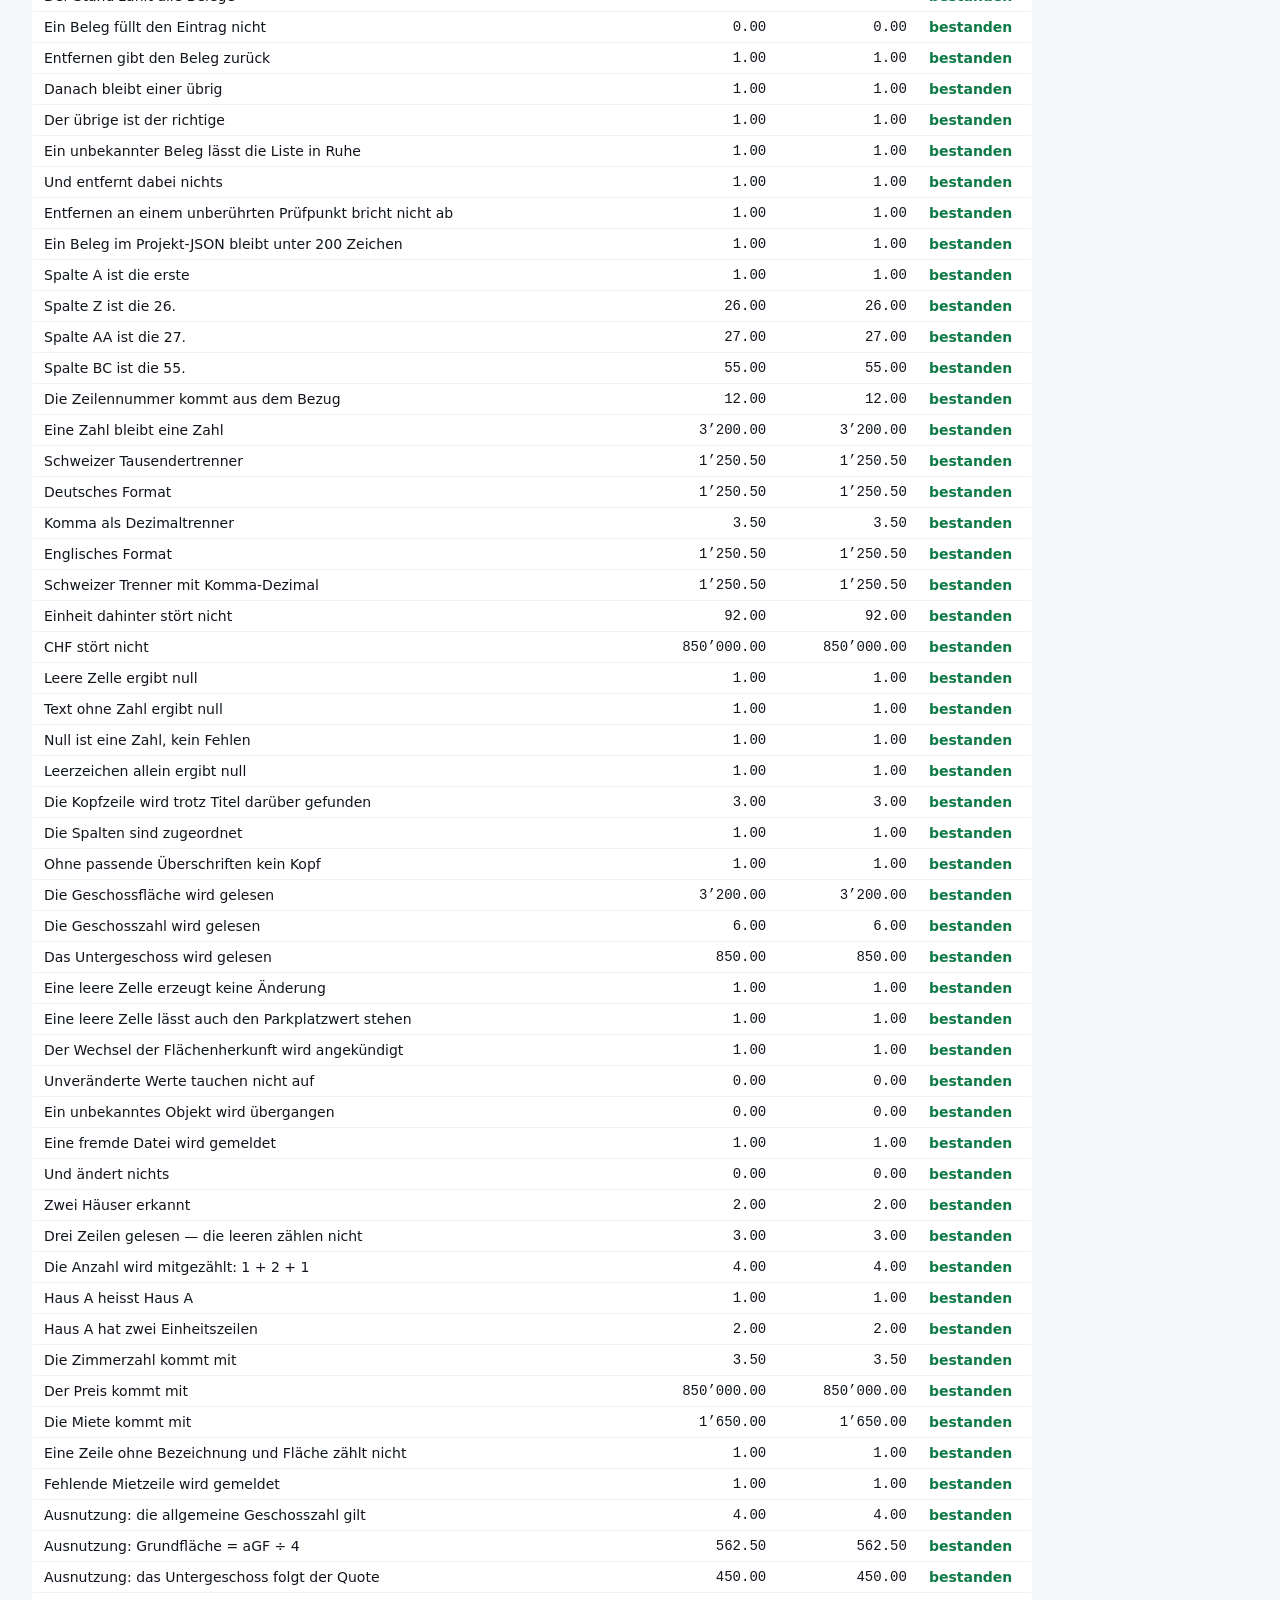
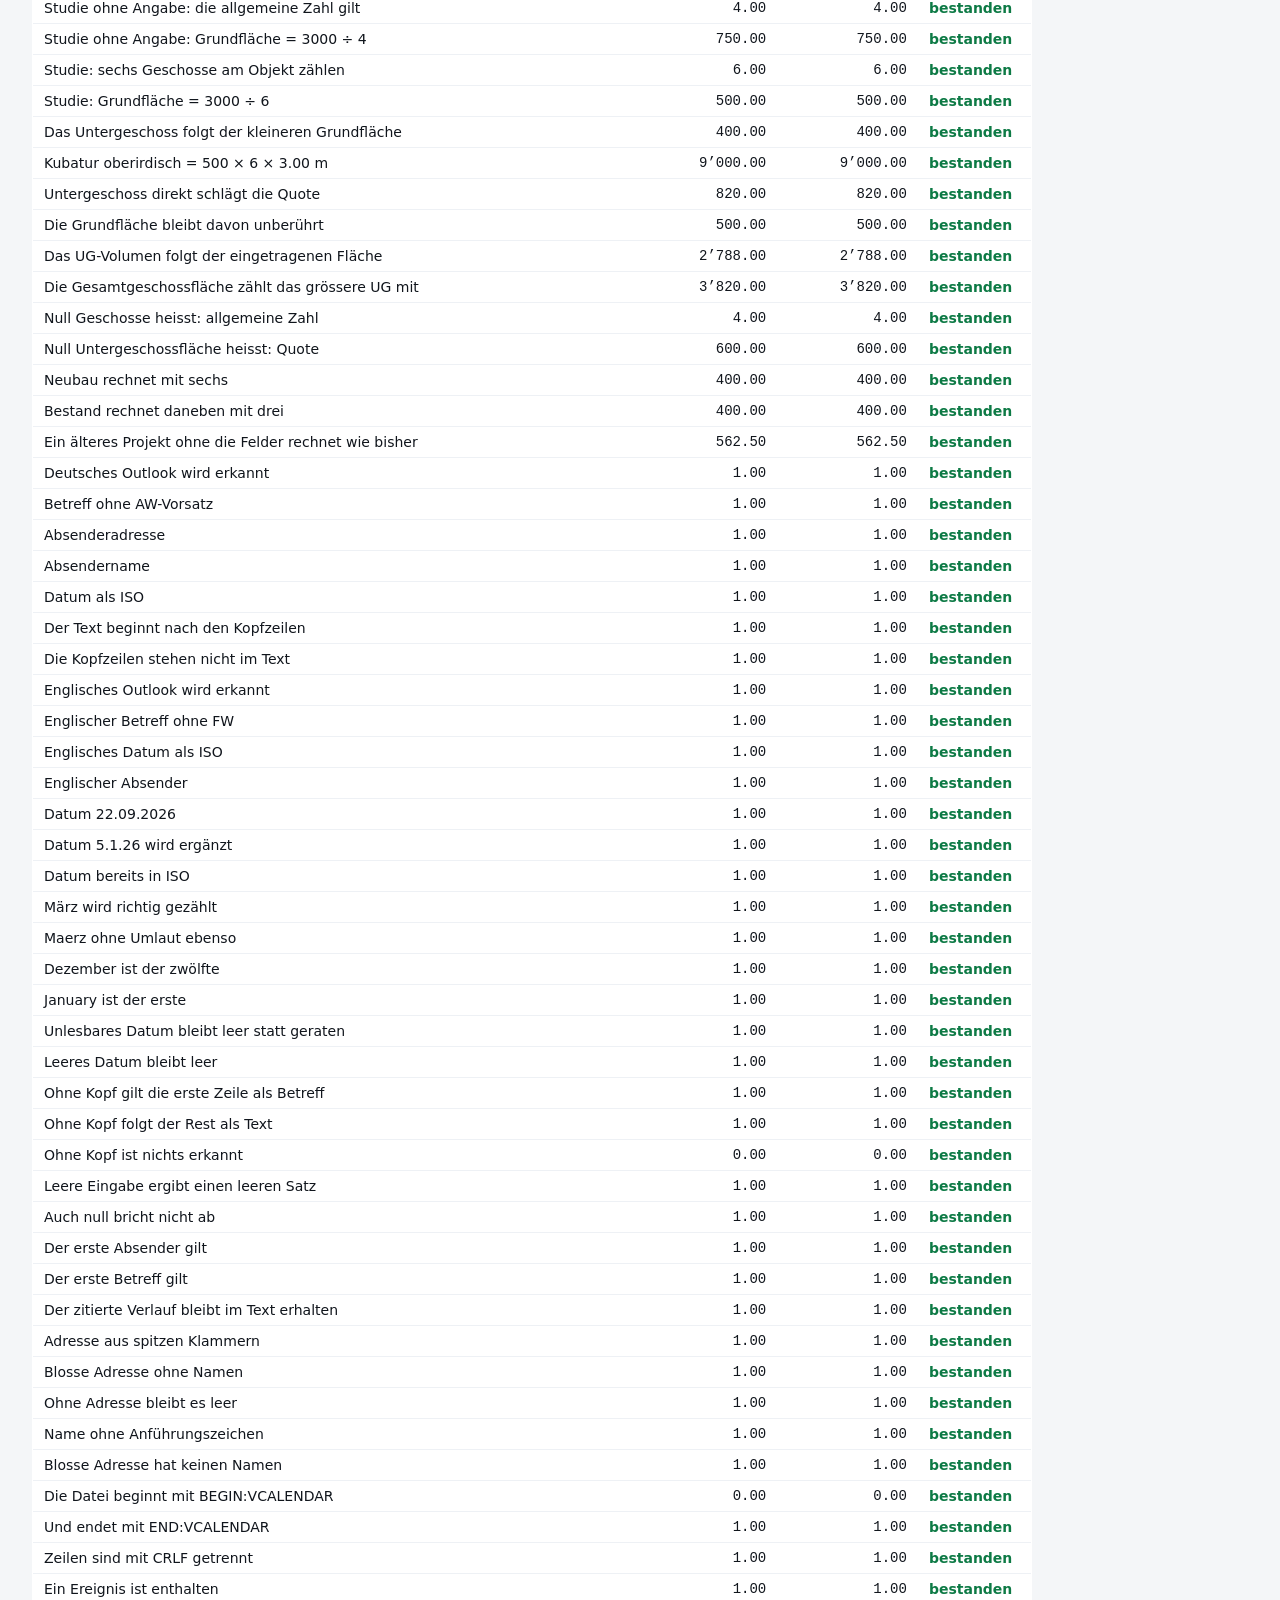
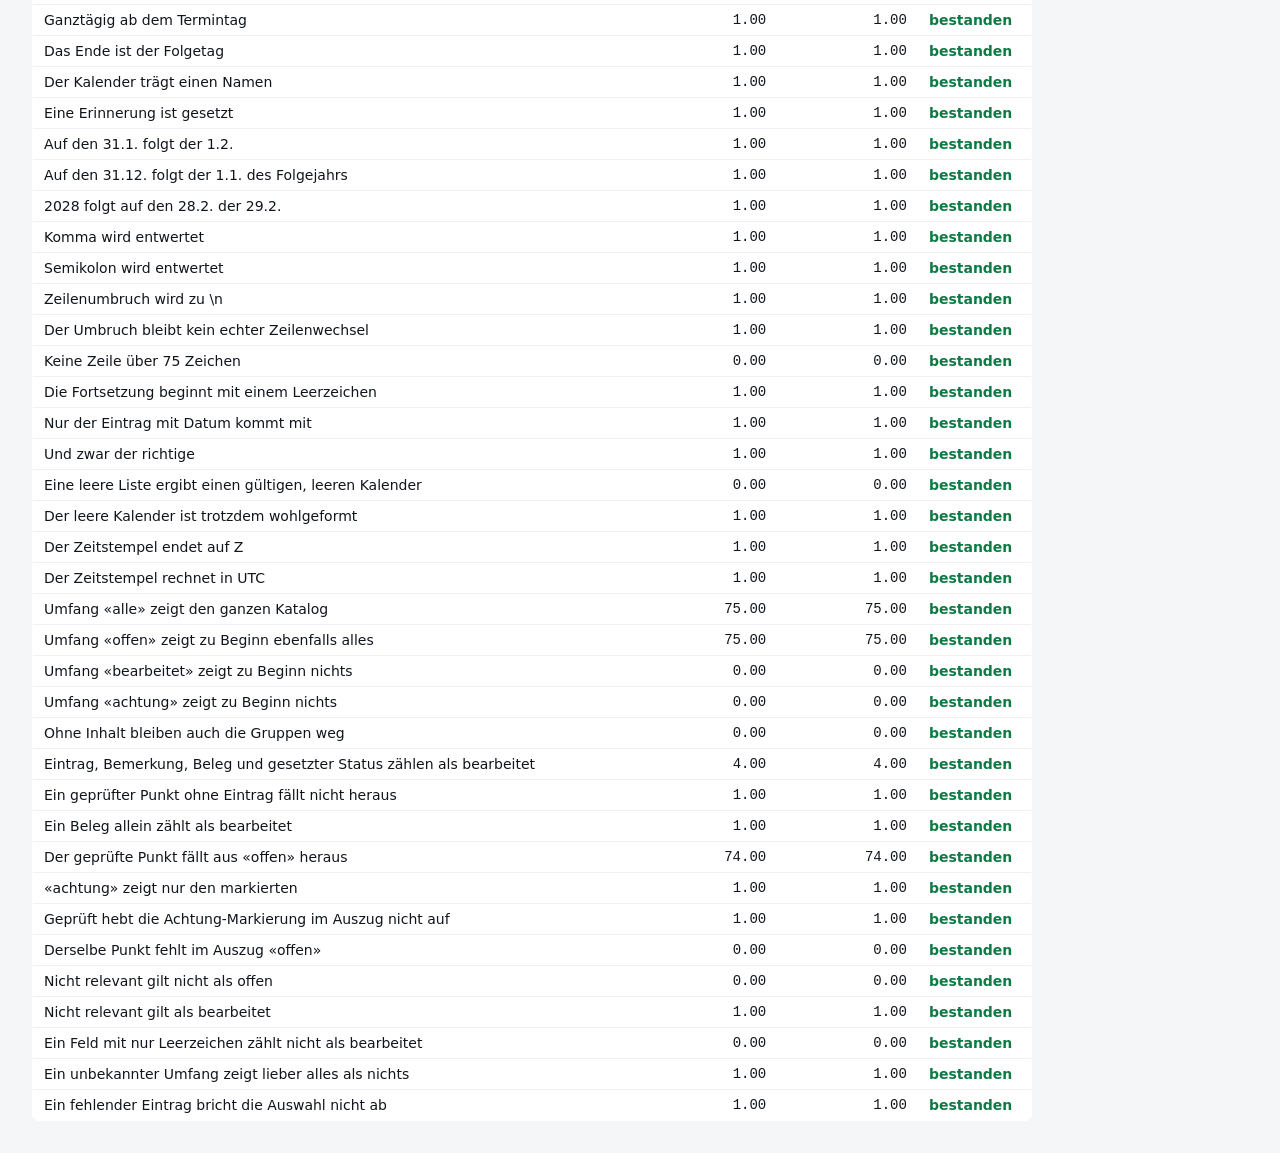
==== commit 022ccc27: "Flächen: Geschosse je Objekt, Untergeschoss als Fläche, Excel-Import Zwei Dinge aus dem Betrieb, bei" ====
--- a/tests/engine.html
+++ b/tests/engine.html
@@ -31,6 +31,8 @@
 <script src="../app/engine.js"></script>
 <script src="../app/ui.js"></script>
 <script src="../app/karte.js"></script>
+<script src="../app/xlsx.js"></script>
+<script src="../app/import-excel.js"></script>
 <script>
 (function () {
   var A = window.APP, E = A.engine, tb = document.getElementById('tb');
@@ -1263,6 +1265,209 @@
   pruefe('Ein Beleg im Projekt-JSON bleibt unter 200 Zeichen',
     true, JSON.stringify(A.baurechtBilder(bb, 'gst_zone')[0]).length < 200);
 
+  /* ---- Excel: Zellen und Köpfe ------------------------------------ */
+  var X = A.xlsx;
+
+  pruefe('Spalte A ist die erste', 1, X.spalteNummer('A1'));
+  pruefe('Spalte Z ist die 26.', 26, X.spalteNummer('Z9'));
+  pruefe('Spalte AA ist die 27.', 27, X.spalteNummer('AA3'));
+  pruefe('Spalte BC ist die 55.', 55, X.spalteNummer('BC12'));
+  pruefe('Die Zeilennummer kommt aus dem Bezug', 12, X.zeileNummer('BC12'));
+
+  /* Zahlen kommen aus Excel als Zahl; steht dort Text, werden die
+     Schreibweisen verstanden, die im Haus üblich sind. */
+  pruefe('Eine Zahl bleibt eine Zahl', 3200, X.zahl(3200));
+  pruefe('Schweizer Tausendertrenner', 1250.5, X.zahl("1'250.50"), 0.001);
+  pruefe('Deutsches Format', 1250.5, X.zahl('1.250,50'), 0.001);
+  pruefe('Komma als Dezimaltrenner', 3.5, X.zahl('3,5'), 0.001);
+  pruefe('Englisches Format', 1250.5, X.zahl('1,250.50'), 0.001);
+  pruefe('Schweizer Trenner mit Komma-Dezimal', 1250.5, X.zahl("1'250,50"), 0.001);
+  pruefe('Einheit dahinter stört nicht', 92, X.zahl('92 m²'));
+  pruefe('CHF stört nicht', 850000, X.zahl('850000 CHF'));
+  pruefe('Leere Zelle ergibt null', true, X.zahl('') === null);
+  pruefe('Text ohne Zahl ergibt null', true, X.zahl('keine Angabe') === null);
+  pruefe('Null ist eine Zahl, kein Fehlen', true, X.zahl(0) === 0);
+  /* Der Unterschied zählt: null heisst «nicht ausgefüllt» und lässt den
+     vorhandenen Wert stehen, 0 heisst «ausdrücklich null». */
+  pruefe('Leerzeichen allein ergibt null', true, X.zahl('   ') === null);
+
+  /* Die Kopfzeile wird gesucht, nicht vorausgesetzt — so stören Titel
+     und Erklärungen über der Tabelle nicht. */
+  var kzeilen = [
+    ['Flächen je Objekt'],
+    ['Nur ausfüllen, was aus der Studie hervorgeht'],
+    [],
+    ['Objekt', 'Geschossfläche oberirdisch m²', 'Vollgeschosse'],
+    ['Neubau', 3200, 6]
+  ];
+  var kopf = X.kopfFinden(kzeilen, ['Objekt', 'Geschossfläche oberirdisch m²', 'Vollgeschosse']);
+  pruefe('Die Kopfzeile wird trotz Titel darüber gefunden', 3, kopf.zeile);
+  pruefe('Die Spalten sind zugeordnet', 1, kopf.spalten['Geschossfläche oberirdisch m²']);
+  pruefe('Ohne passende Überschriften kein Kopf',
+    true, X.kopfFinden(kzeilen, ['Ganz', 'Andere', 'Namen']) === null);
+
+  /* ---- Excel: Auswertung gegen ein Projekt ------------------------ */
+  var IX = A.importExcel;
+
+  function mappeAus(flaechen, spiegel) {
+    var b = [];
+    if (flaechen) b.push({ name: 'Flächen', zeilen: flaechen });
+    if (spiegel) b.push({ name: 'Wohnungsspiegel', zeilen: spiegel });
+    return { blaetter: b };
+  }
+
+  var ip = A.defaultProject();
+  var ia = IX.auswerten(mappeAus([
+    ['Objekt', 'Geschossfläche oberirdisch m²', 'Vollgeschosse', 'Untergeschoss m²',
+     'Nutzfläche NWF m²', 'Parkplätze Stk.', 'Fläche je Parkplatz m²'],
+    ['Neubau', 3200, 6, 850, '', 24, '']
+  ]), ip);
+
+  function findet(liste, label) {
+    return liste.find(function (x) { return x.label === label; }) || null;
+  }
+  pruefe('Die Geschossfläche wird gelesen', 3200, findet(ia.aenderungen, 'Geschossfläche oberirdisch').neu);
+  pruefe('Die Geschosszahl wird gelesen', 6, findet(ia.aenderungen, 'Vollgeschosse').neu);
+  pruefe('Das Untergeschoss wird gelesen', 850, findet(ia.aenderungen, 'Untergeschoss direkt').neu);
+  pruefe('Eine leere Zelle erzeugt keine Änderung',
+    true, findet(ia.aenderungen, 'Nutzfläche NWF direkt') === null);
+  pruefe('Eine leere Zelle lässt auch den Parkplatzwert stehen',
+    true, findet(ia.aenderungen, 'Fläche je Parkplatz') === null);
+  /* Die eingelesenen Flächen wirken nur im Studie-Modus — das muss in
+     der Vorschau stehen, nicht stillschweigend nebenher geschehen. */
+  pruefe('Der Wechsel der Flächenherkunft wird angekündigt',
+    true, findet(ia.aenderungen, 'Flächenherkunft') !== null);
+
+  /* Ein Wert, der schon so im Projekt steht, ist keine Änderung. */
+  var ip2 = A.defaultProject();
+  ip2.teile.neubau.modus = 'studie';
+  ip2.teile.neubau.gf_oi = 3200;
+  var ia2 = IX.auswerten(mappeAus([
+    ['Objekt', 'Geschossfläche oberirdisch m²', 'Vollgeschosse'],
+    ['Neubau', 3200, '']
+  ]), ip2);
+  pruefe('Unveränderte Werte tauchen nicht auf', 0, ia2.aenderungen.length);
+
+  /* Ein unbekannter Objektname wird übergangen, nicht geraten. */
+  var ia3 = IX.auswerten(mappeAus([
+    ['Objekt', 'Geschossfläche oberirdisch m²', 'Vollgeschosse'],
+    ['Hinterhaus', 999, 9]
+  ]), A.defaultProject());
+  pruefe('Ein unbekanntes Objekt wird übergangen', 0, ia3.aenderungen.length);
+
+  /* Ein fremdes Blatt führt zu einer Warnung, nicht zu einem Absturz. */
+  var ia4 = IX.auswerten({ blaetter: [{ name: 'Tabelle1', zeilen: [['irgendwas']] }] },
+    A.defaultProject());
+  pruefe('Eine fremde Datei wird gemeldet', 1, ia4.warnungen.length);
+  pruefe('Und ändert nichts', 0, ia4.aenderungen.length);
+
+  /* Wohnungsspiegel */
+  var ia5 = IX.auswerten(mappeAus(null, [
+    ['Haus', 'Verwertung', 'Bezeichnung', 'Zimmer', 'Fläche m²', 'Preis CHF',
+     'Miete CHF/Monat', 'Anzahl'],
+    ['Haus A', 'STWE', 'A 1.1', 3.5, 92, 850000, '', 1],
+    ['Haus A', 'STWE', 'A 1.2', 4.5, 118, 1050000, '', 2],
+    ['Haus B', 'Miete', 'B 1.1', 2.5, 64, '', 1650, 1],
+    ['', '', '', '', '', '', '', ''],
+    ['Haus B', 'Miete', '', '', '', '', '', '']
+  ]), A.defaultProject());
+
+  pruefe('Zwei Häuser erkannt', 2, ia5.spiegel.haeuser.length);
+  pruefe('Drei Zeilen gelesen — die leeren zählen nicht', 3, ia5.spiegel.zeilen);
+  pruefe('Die Anzahl wird mitgezählt: 1 + 2 + 1', 4, ia5.spiegel.wohnungen);
+  pruefe('Haus A heisst Haus A', true, ia5.spiegel.haeuser[0].name === 'Haus A');
+  pruefe('Haus A hat zwei Einheitszeilen', 2, ia5.spiegel.haeuser[0].einheiten.length);
+  pruefe('Die Zimmerzahl kommt mit', 3.5, ia5.spiegel.haeuser[0].einheiten[0].zimmer, 0.01);
+  pruefe('Der Preis kommt mit', 850000, ia5.spiegel.haeuser[0].einheiten[0].preis);
+  pruefe('Die Miete kommt mit', 1650, ia5.spiegel.haeuser[1].einheiten[0].miete);
+  pruefe('Eine Zeile ohne Bezeichnung und Fläche zählt nicht',
+    1, ia5.spiegel.haeuser[1].einheiten.length);
+  /* Im Standardprojekt gibt es keine Mietzeile — das muss gesagt
+     werden, sonst wird aus Miete stillschweigend Stockwerkeigentum. */
+  pruefe('Fehlende Mietzeile wird gemeldet', 1, ia5.warnungen.length);
+
+  /* ---- Geschosse und Untergeschoss je Objekt ---------------------- */
+
+  /* Im Modus «aus Ausnutzung» gilt weiterhin die allgemeine Zahl —
+     dort leitet sich alles aus der Ziffer ab. Ein je Objekt gesetzter
+     Wert darf dort NICHT greifen, sonst widerspräche er der Rechnung. */
+  var ga = A.defaultProject();
+  ga.grundstueck.flaeche = 2500; ga.grundstueck.az = 0.90;
+  ga.grundstueck.geschosse = 4;
+  ga.teile.neubau.geschosse = 8;          // gesetzt, aber falscher Modus
+  ga.teile.neubau.gf_ug_manuell = 9999;   // dito
+  var rga = E.compute(ga);
+  pruefe('Ausnutzung: die allgemeine Geschosszahl gilt',
+    4, rga.flaechen.teile.neubau.geschosse);
+  pruefe('Ausnutzung: Grundfläche = aGF ÷ 4',
+    562.5, rga.flaechen.teile.neubau.grundflaeche, 0.01);
+  pruefe('Ausnutzung: das Untergeschoss folgt der Quote',
+    450, rga.flaechen.teile.neubau.gf_ug, 0.01);
+
+  /* Im Modus «aus Studie» zählt, was am Objekt steht. */
+  var gs = A.defaultProject();
+  gs.grundstueck.geschosse = 4;
+  gs.teile.neubau.modus = 'studie';
+  gs.teile.neubau.gf_oi = 3000;
+  gs.teile.neubau.faktor_gf = 1.00;
+  var rgs0 = E.compute(gs);
+  pruefe('Studie ohne Angabe: die allgemeine Zahl gilt',
+    4, rgs0.flaechen.teile.neubau.geschosse);
+  pruefe('Studie ohne Angabe: Grundfläche = 3000 ÷ 4',
+    750, rgs0.flaechen.teile.neubau.grundflaeche, 0.01);
+
+  gs.teile.neubau.geschosse = 6;
+  var rgs = E.compute(gs);
+  pruefe('Studie: sechs Geschosse am Objekt zählen',
+    6, rgs.flaechen.teile.neubau.geschosse);
+  pruefe('Studie: Grundfläche = 3000 ÷ 6',
+    500, rgs.flaechen.teile.neubau.grundflaeche, 0.01);
+  pruefe('Das Untergeschoss folgt der kleineren Grundfläche',
+    400, rgs.flaechen.teile.neubau.gf_ug, 0.01);
+  /* Die Kubatur muss die Objektzahl mitnehmen, sonst rechnet sie ein
+     Gebäude mit sechs Geschossen als hätte es vier. */
+  pruefe('Kubatur oberirdisch = 500 × 6 × 3.00 m',
+    9000, rgs.flaechen.teile.neubau.gv_oi, 1);
+
+  /* Das Untergeschoss als Fläche überschreibt die Quote. */
+  gs.teile.neubau.gf_ug_manuell = 820;
+  var rgu = E.compute(gs);
+  pruefe('Untergeschoss direkt schlägt die Quote', 820,
+    rgu.flaechen.teile.neubau.gf_ug, 0.01);
+  pruefe('Die Grundfläche bleibt davon unberührt',
+    500, rgu.flaechen.teile.neubau.grundflaeche, 0.01);
+  pruefe('Das UG-Volumen folgt der eingetragenen Fläche',
+    820 * 3.40, rgu.flaechen.teile.neubau.gv_ug, 1);
+  pruefe('Die Gesamtgeschossfläche zählt das grössere UG mit',
+    3000 + 820, rgu.flaechen.teile.neubau.gf, 0.01);
+
+  /* Null heisst «nicht gesetzt», nicht «null Geschosse» */
+  gs.teile.neubau.geschosse = 0;
+  gs.teile.neubau.gf_ug_manuell = 0;
+  var rg0 = E.compute(gs);
+  pruefe('Null Geschosse heisst: allgemeine Zahl', 4,
+    rg0.flaechen.teile.neubau.geschosse);
+  pruefe('Null Untergeschossfläche heisst: Quote', 600,
+    rg0.flaechen.teile.neubau.gf_ug, 0.01);
+
+  /* Zwei Objekte mit verschiedenen Geschosszahlen nebeneinander */
+  var gz = A.defaultProject();
+  gz.grundstueck.geschosse = 4;
+  gz.teile.neubau.modus = 'studie';
+  gz.teile.neubau.gf_oi = 2400;
+  gz.teile.neubau.geschosse = 6;
+  gz.teile.bestand.aktiv = true;
+  gz.teile.bestand.modus = 'studie';
+  gz.teile.bestand.gf_oi = 1200;
+  gz.teile.bestand.geschosse = 3;
+  var rgz = E.compute(gz);
+  pruefe('Neubau rechnet mit sechs', 400,
+    rgz.flaechen.teile.neubau.grundflaeche, 0.01);
+  pruefe('Bestand rechnet daneben mit drei', 400,
+    rgz.flaechen.teile.bestand.grundflaeche, 0.01);
+  pruefe('Ein älteres Projekt ohne die Felder rechnet wie bisher',
+    562.5, E.compute(A.defaultProject()).flaechen.teile.neubau.grundflaeche, 0.01);
+
   /* ---- Eine Mail lesen -------------------------------------------- */
 
   /* Deutsches Outlook, so wie es beim Markieren und Kopieren herauskommt */
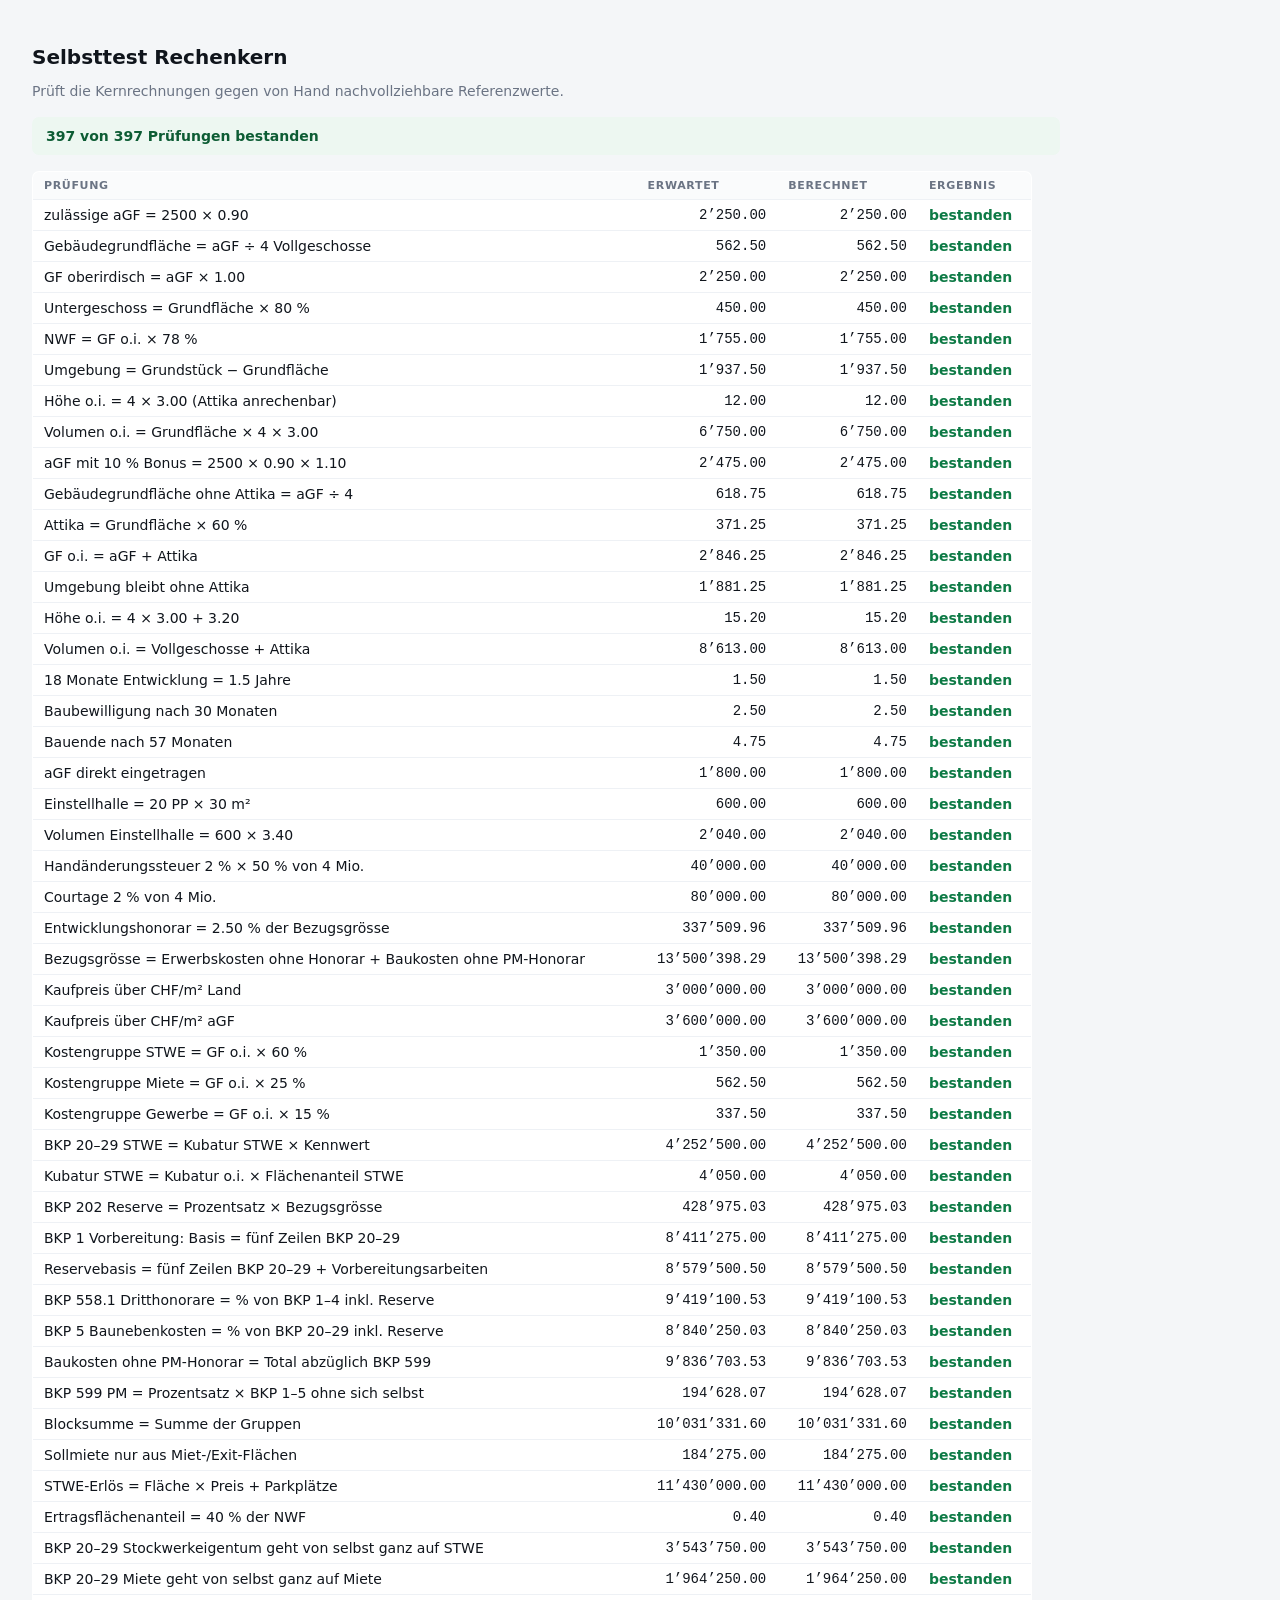
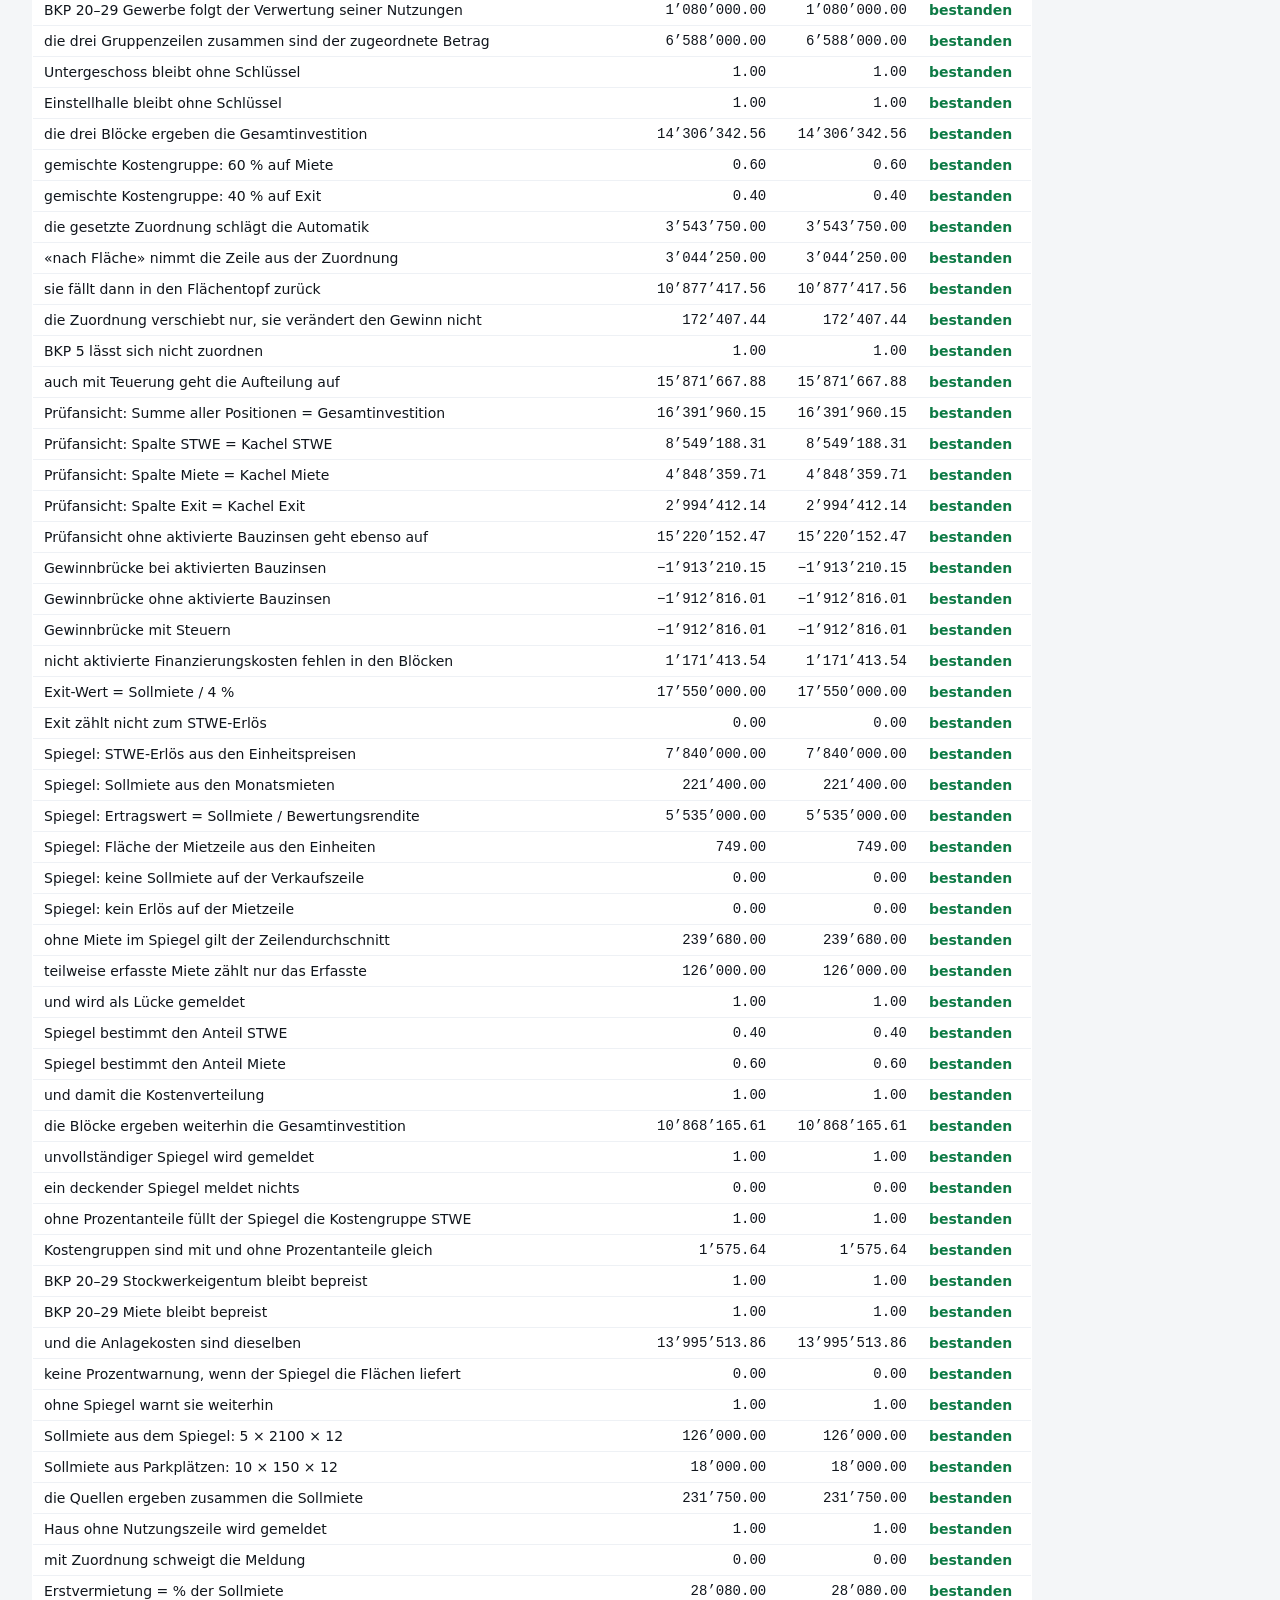
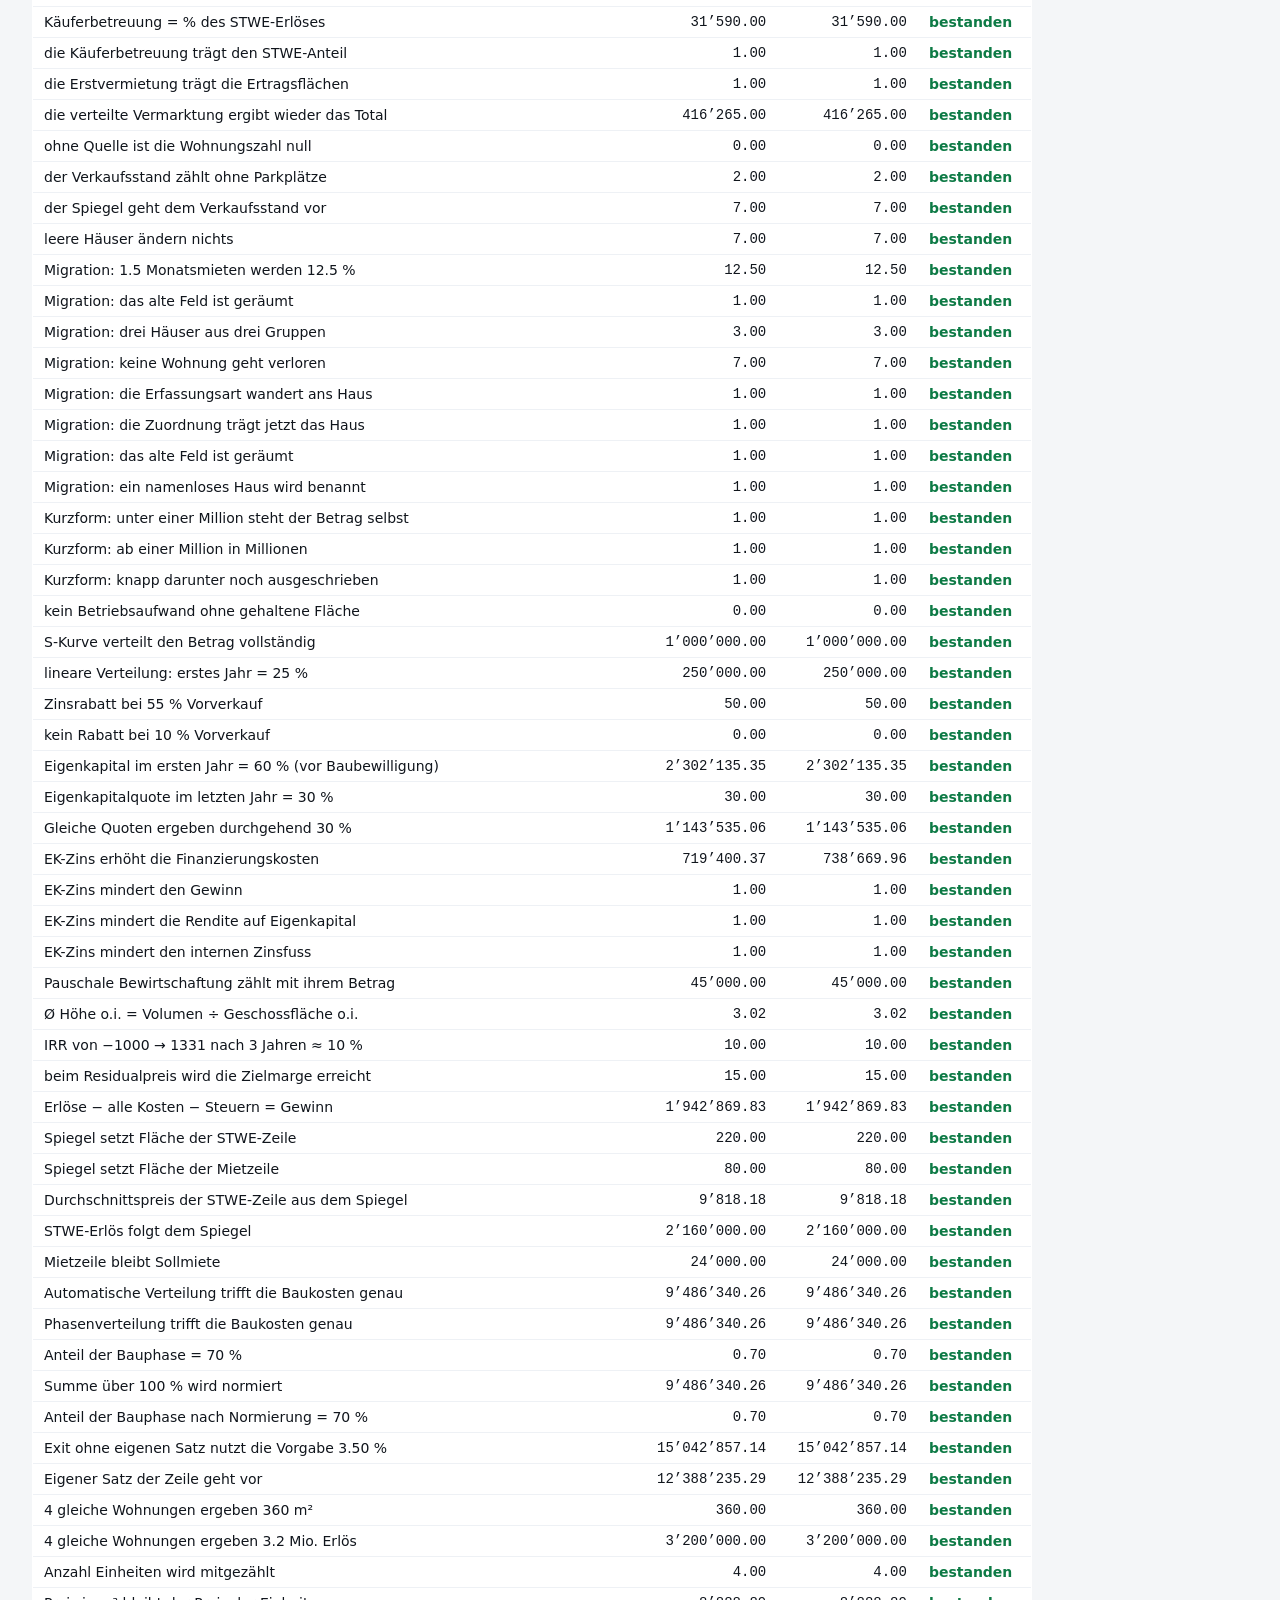
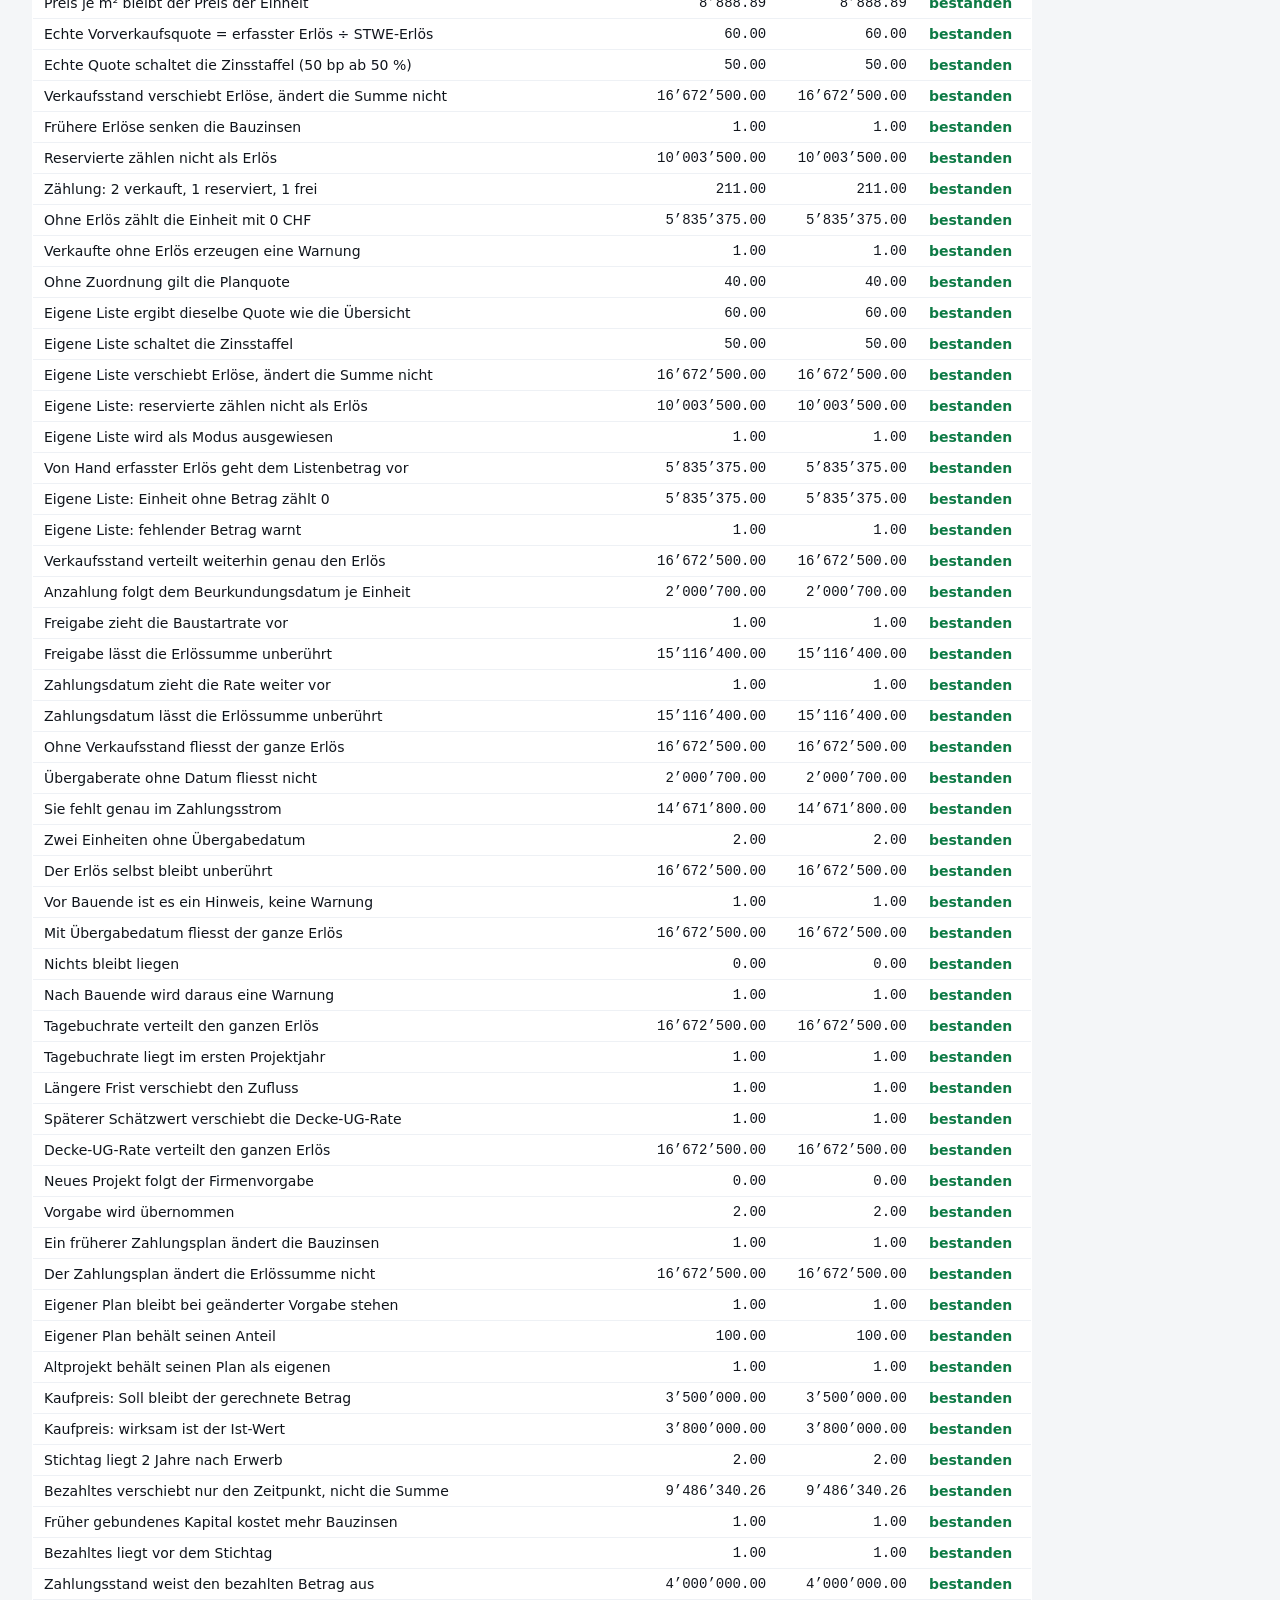
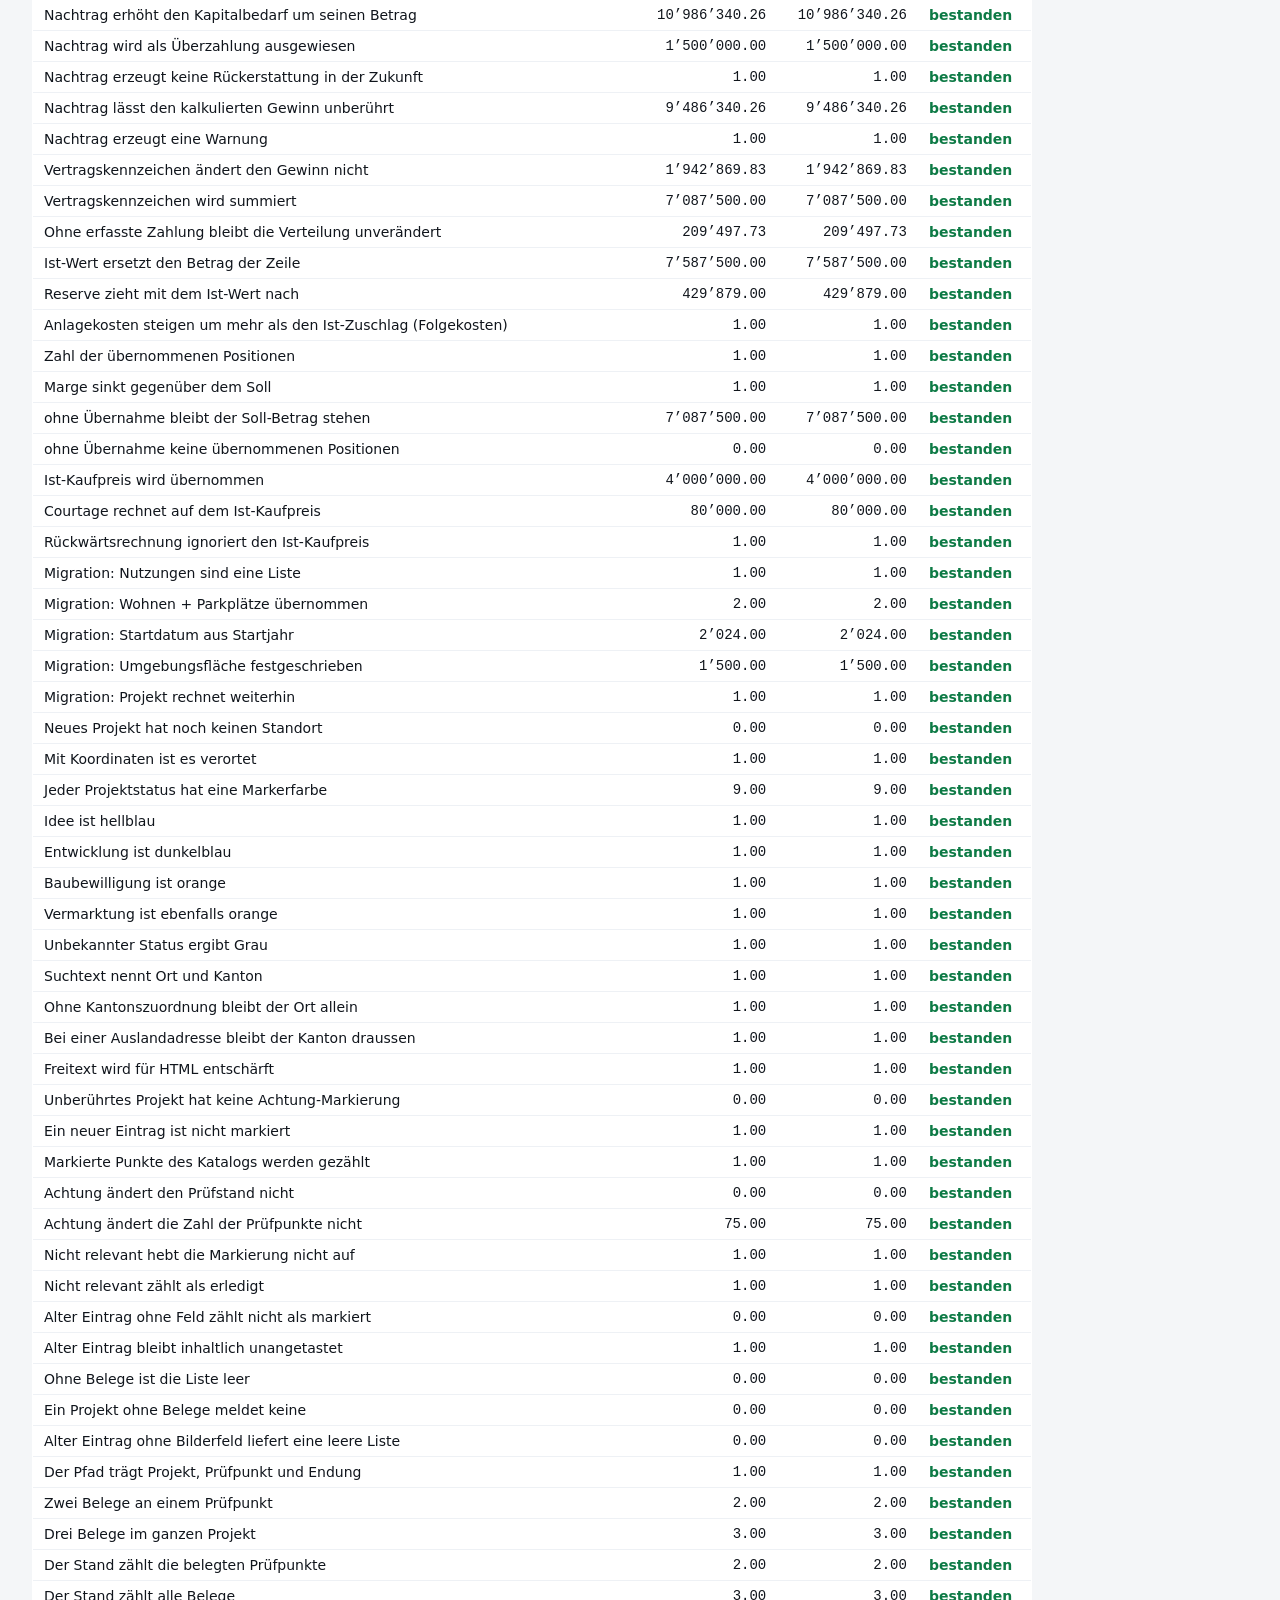
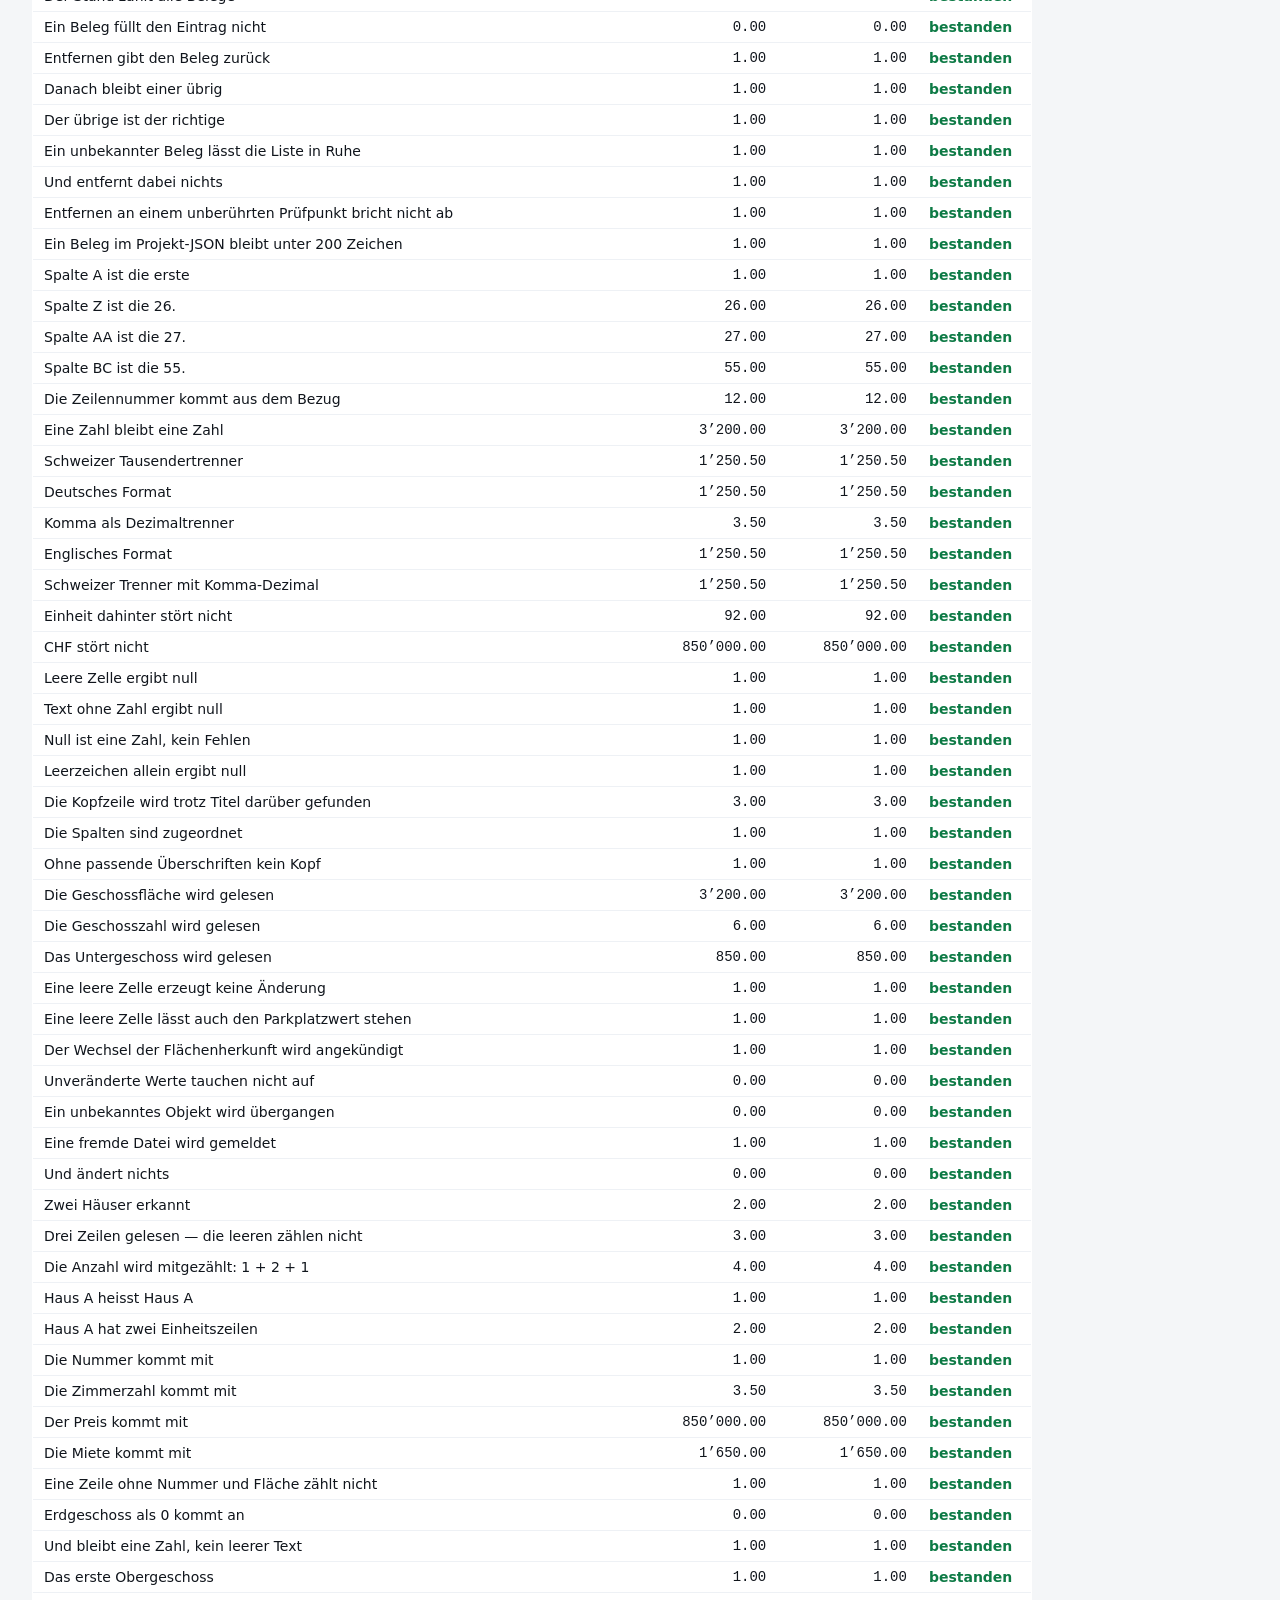
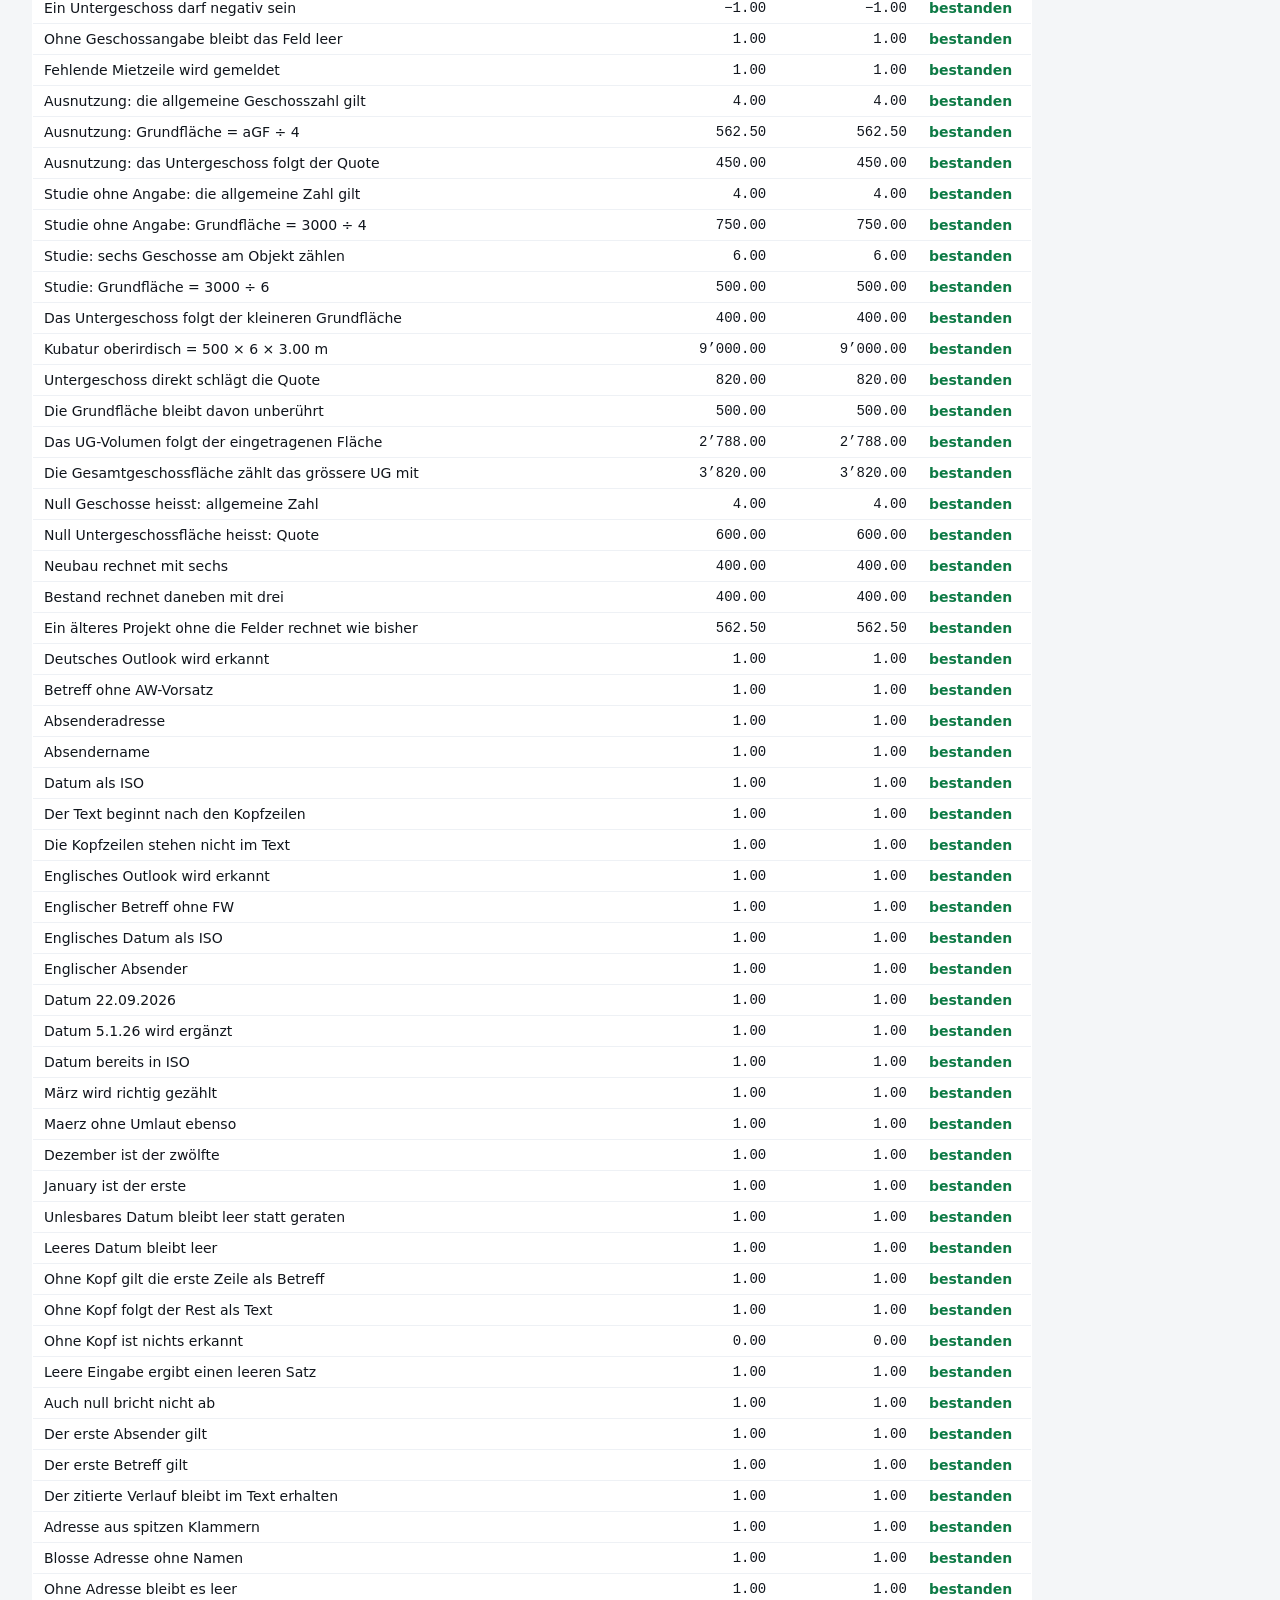
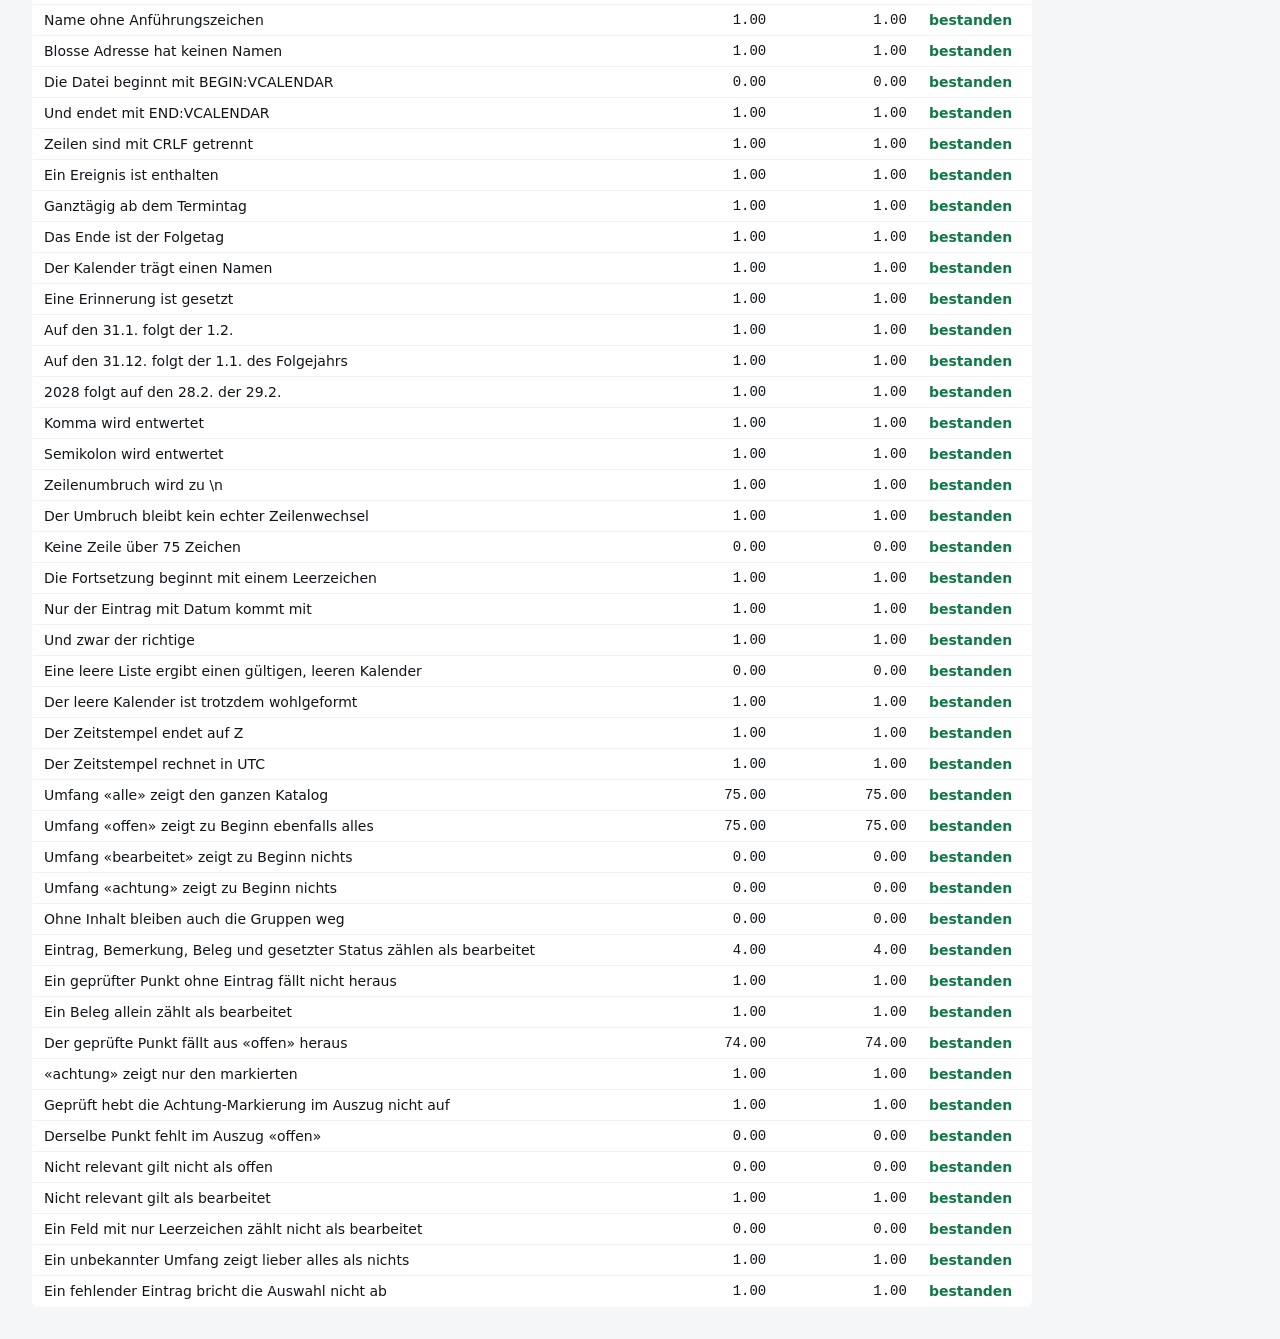
==== commit 1f012e89: "Excel-Vorlage: Spalten «Nr.» und «Geschoss» im Wohnungsspiegel Gemeldet: Im Wohnungsspiegel der Vorl" ====
--- a/tests/engine.html
+++ b/tests/engine.html
@@ -1363,13 +1363,13 @@
 
   /* Wohnungsspiegel */
   var ia5 = IX.auswerten(mappeAus(null, [
-    ['Haus', 'Verwertung', 'Bezeichnung', 'Zimmer', 'Fläche m²', 'Preis CHF',
+    ['Haus', 'Verwertung', 'Nr.', 'Geschoss', 'Zimmer', 'Fläche m²', 'Preis CHF',
      'Miete CHF/Monat', 'Anzahl'],
-    ['Haus A', 'STWE', 'A 1.1', 3.5, 92, 850000, '', 1],
-    ['Haus A', 'STWE', 'A 1.2', 4.5, 118, 1050000, '', 2],
-    ['Haus B', 'Miete', 'B 1.1', 2.5, 64, '', 1650, 1],
-    ['', '', '', '', '', '', '', ''],
-    ['Haus B', 'Miete', '', '', '', '', '', '']
+    ['Haus A', 'STWE', 'A 1.1', 0, 3.5, 92, 850000, '', 1],
+    ['Haus A', 'STWE', 'A 1.2', 1, 4.5, 118, 1050000, '', 2],
+    ['Haus B', 'Miete', 'B 1.1', -1, 2.5, 64, '', 1650, 1],
+    ['', '', '', '', '', '', '', '', ''],
+    ['Haus B', 'Miete', '', '', '', '', '', '', '']
   ]), A.defaultProject());
 
   pruefe('Zwei Häuser erkannt', 2, ia5.spiegel.haeuser.length);
@@ -1377,11 +1377,31 @@
   pruefe('Die Anzahl wird mitgezählt: 1 + 2 + 1', 4, ia5.spiegel.wohnungen);
   pruefe('Haus A heisst Haus A', true, ia5.spiegel.haeuser[0].name === 'Haus A');
   pruefe('Haus A hat zwei Einheitszeilen', 2, ia5.spiegel.haeuser[0].einheiten.length);
+  pruefe('Die Nummer kommt mit', true, ia5.spiegel.haeuser[0].einheiten[0].nr === 'A 1.1');
   pruefe('Die Zimmerzahl kommt mit', 3.5, ia5.spiegel.haeuser[0].einheiten[0].zimmer, 0.01);
   pruefe('Der Preis kommt mit', 850000, ia5.spiegel.haeuser[0].einheiten[0].preis);
   pruefe('Die Miete kommt mit', 1650, ia5.spiegel.haeuser[1].einheiten[0].miete);
-  pruefe('Eine Zeile ohne Bezeichnung und Fläche zählt nicht',
+  pruefe('Eine Zeile ohne Nummer und Fläche zählt nicht',
     1, ia5.spiegel.haeuser[1].einheiten.length);
+
+  /* Das Geschoss ist eine Zahl und darf 0 sein — das ist das
+     Erdgeschoss, kein fehlender Wert. */
+  pruefe('Erdgeschoss als 0 kommt an', 0, ia5.spiegel.haeuser[0].einheiten[0].geschoss);
+  pruefe('Und bleibt eine Zahl, kein leerer Text',
+    true, ia5.spiegel.haeuser[0].einheiten[0].geschoss === 0);
+  pruefe('Das erste Obergeschoss', 1, ia5.spiegel.haeuser[0].einheiten[1].geschoss);
+  pruefe('Ein Untergeschoss darf negativ sein', -1,
+    ia5.spiegel.haeuser[1].einheiten[0].geschoss);
+
+  /* Fehlt die Geschossangabe, bleibt das Feld leer statt 0 zu werden —
+     sonst stünde überall Erdgeschoss, wo niemand etwas gesagt hat. */
+  var ia5b = IX.auswerten(mappeAus(null, [
+    ['Haus', 'Verwertung', 'Nr.', 'Geschoss', 'Zimmer', 'Fläche m²', 'Preis CHF',
+     'Miete CHF/Monat', 'Anzahl'],
+    ['Haus A', 'STWE', 'A 1.1', '', 3.5, 92, 850000, '', 1]
+  ]), A.defaultProject());
+  pruefe('Ohne Geschossangabe bleibt das Feld leer',
+    true, ia5b.spiegel.haeuser[0].einheiten[0].geschoss === '');
   /* Im Standardprojekt gibt es keine Mietzeile — das muss gesagt
      werden, sonst wird aus Miete stillschweigend Stockwerkeigentum. */
   pruefe('Fehlende Mietzeile wird gemeldet', 1, ia5.warnungen.length);
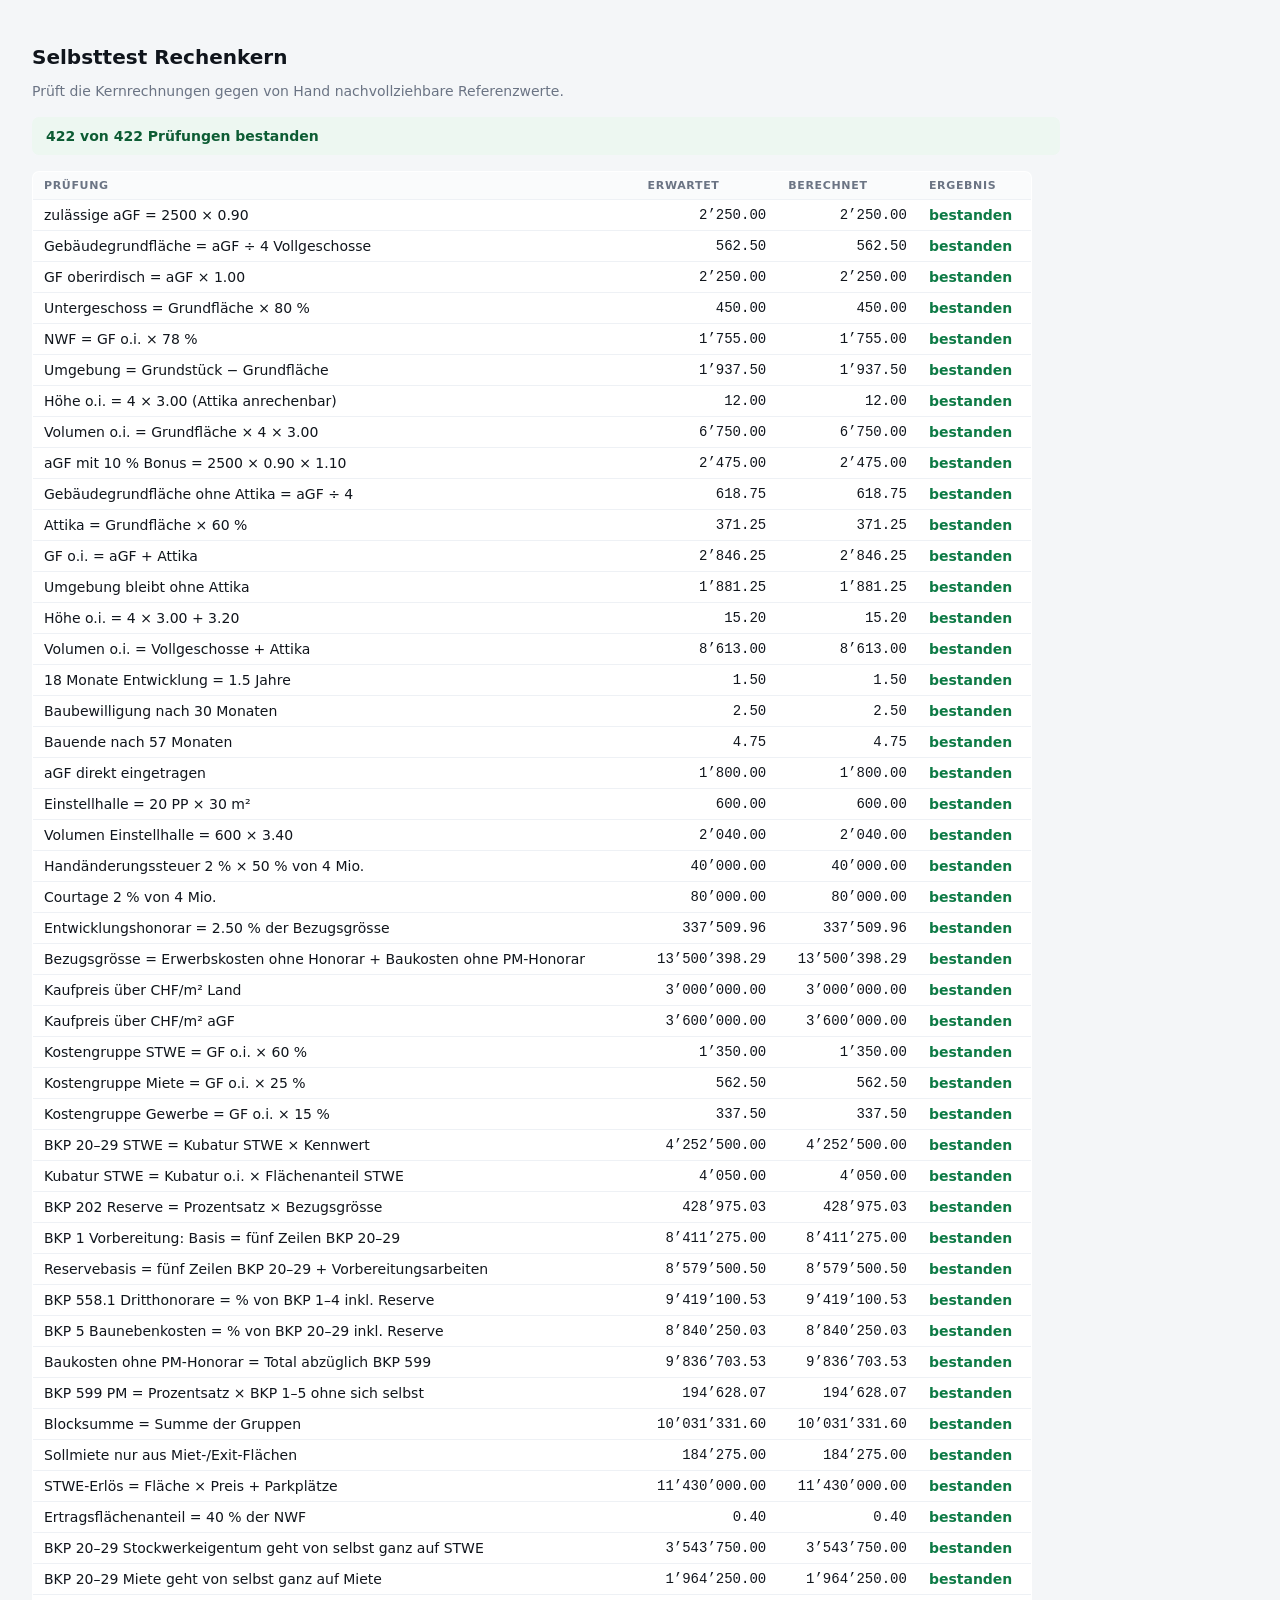
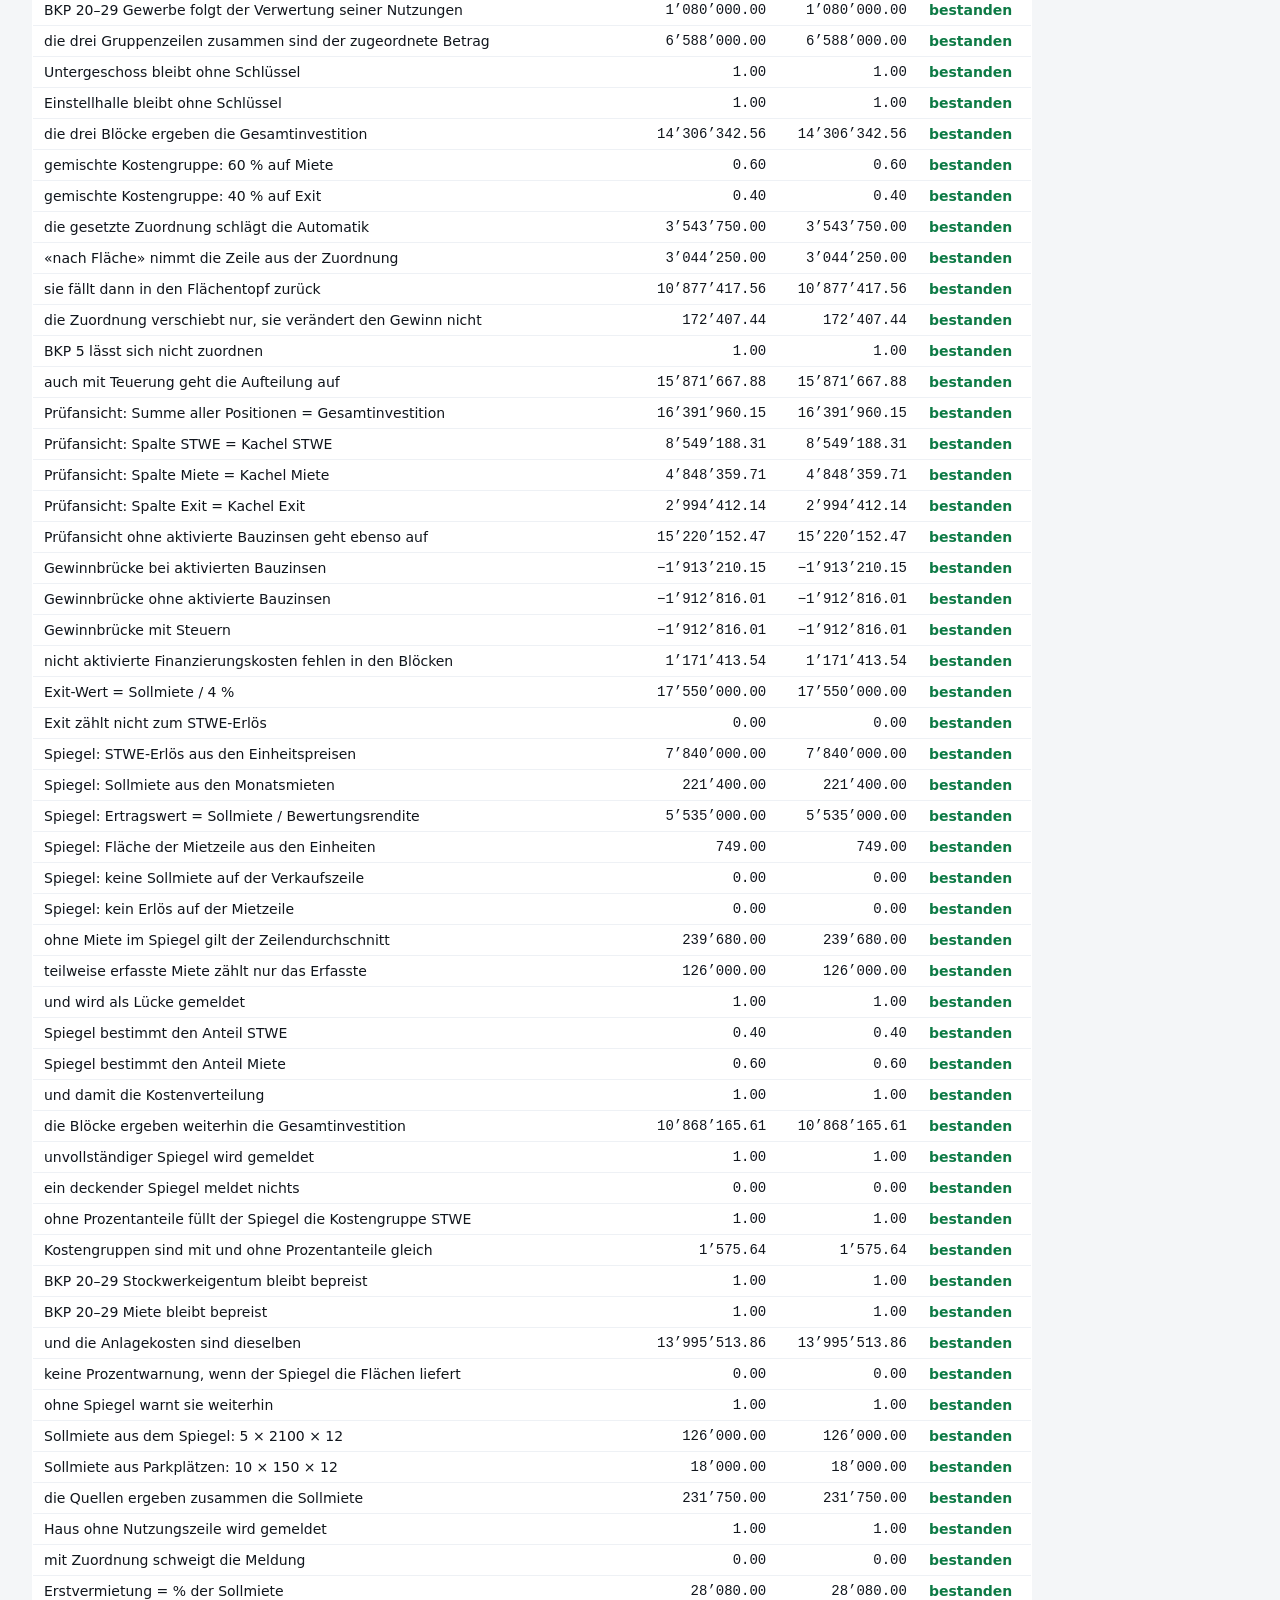
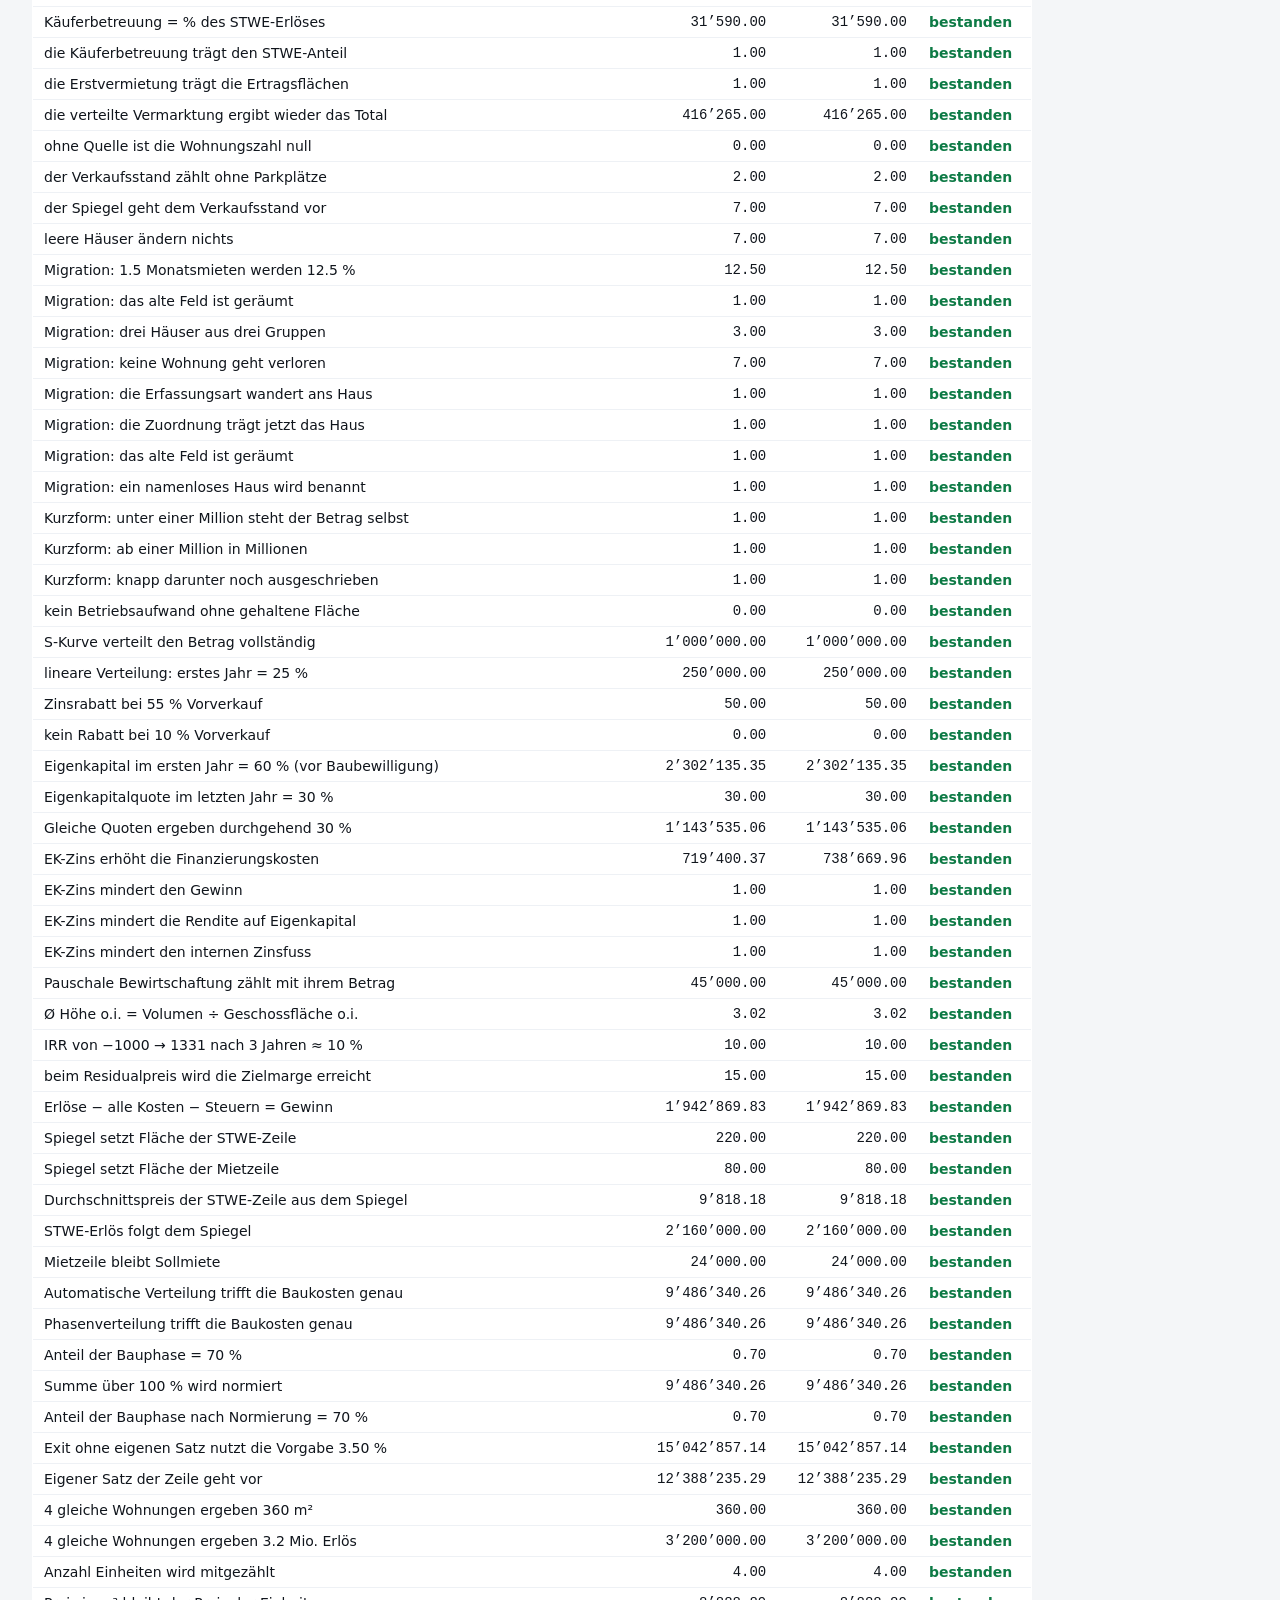
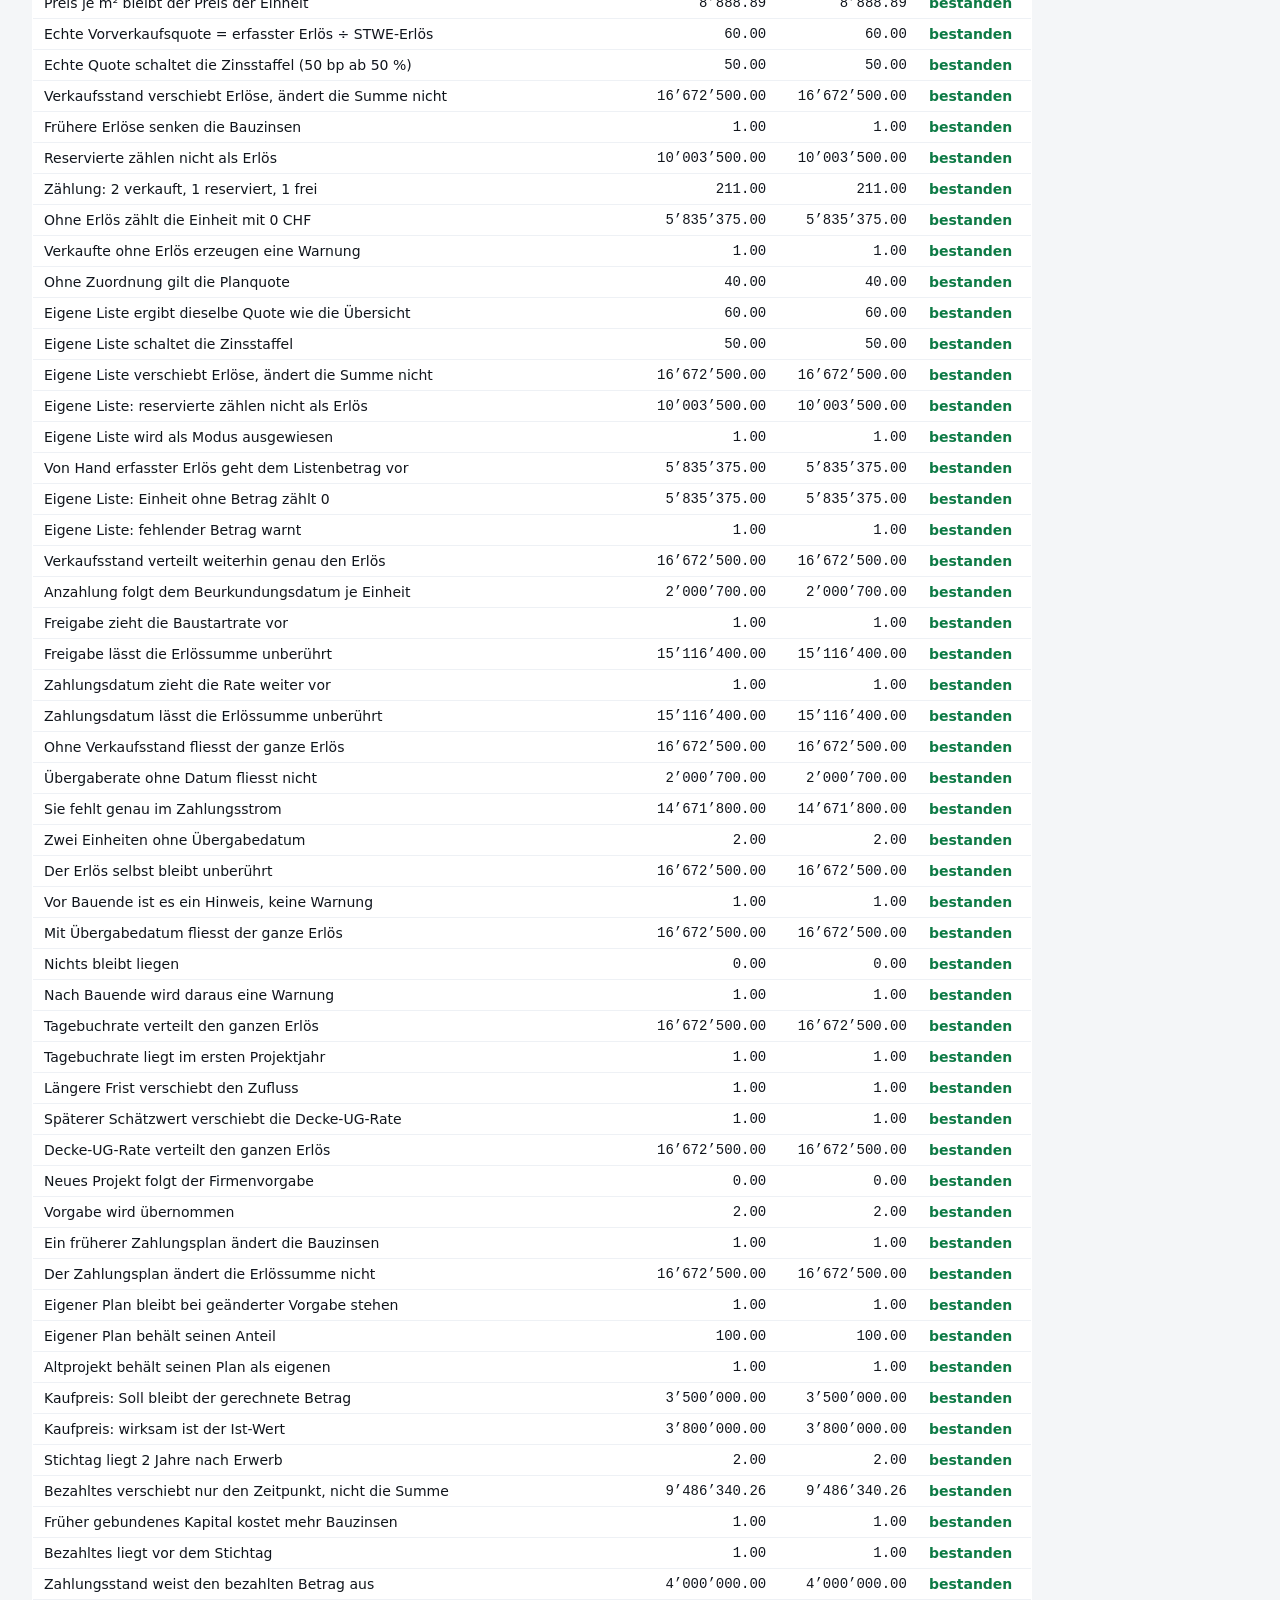
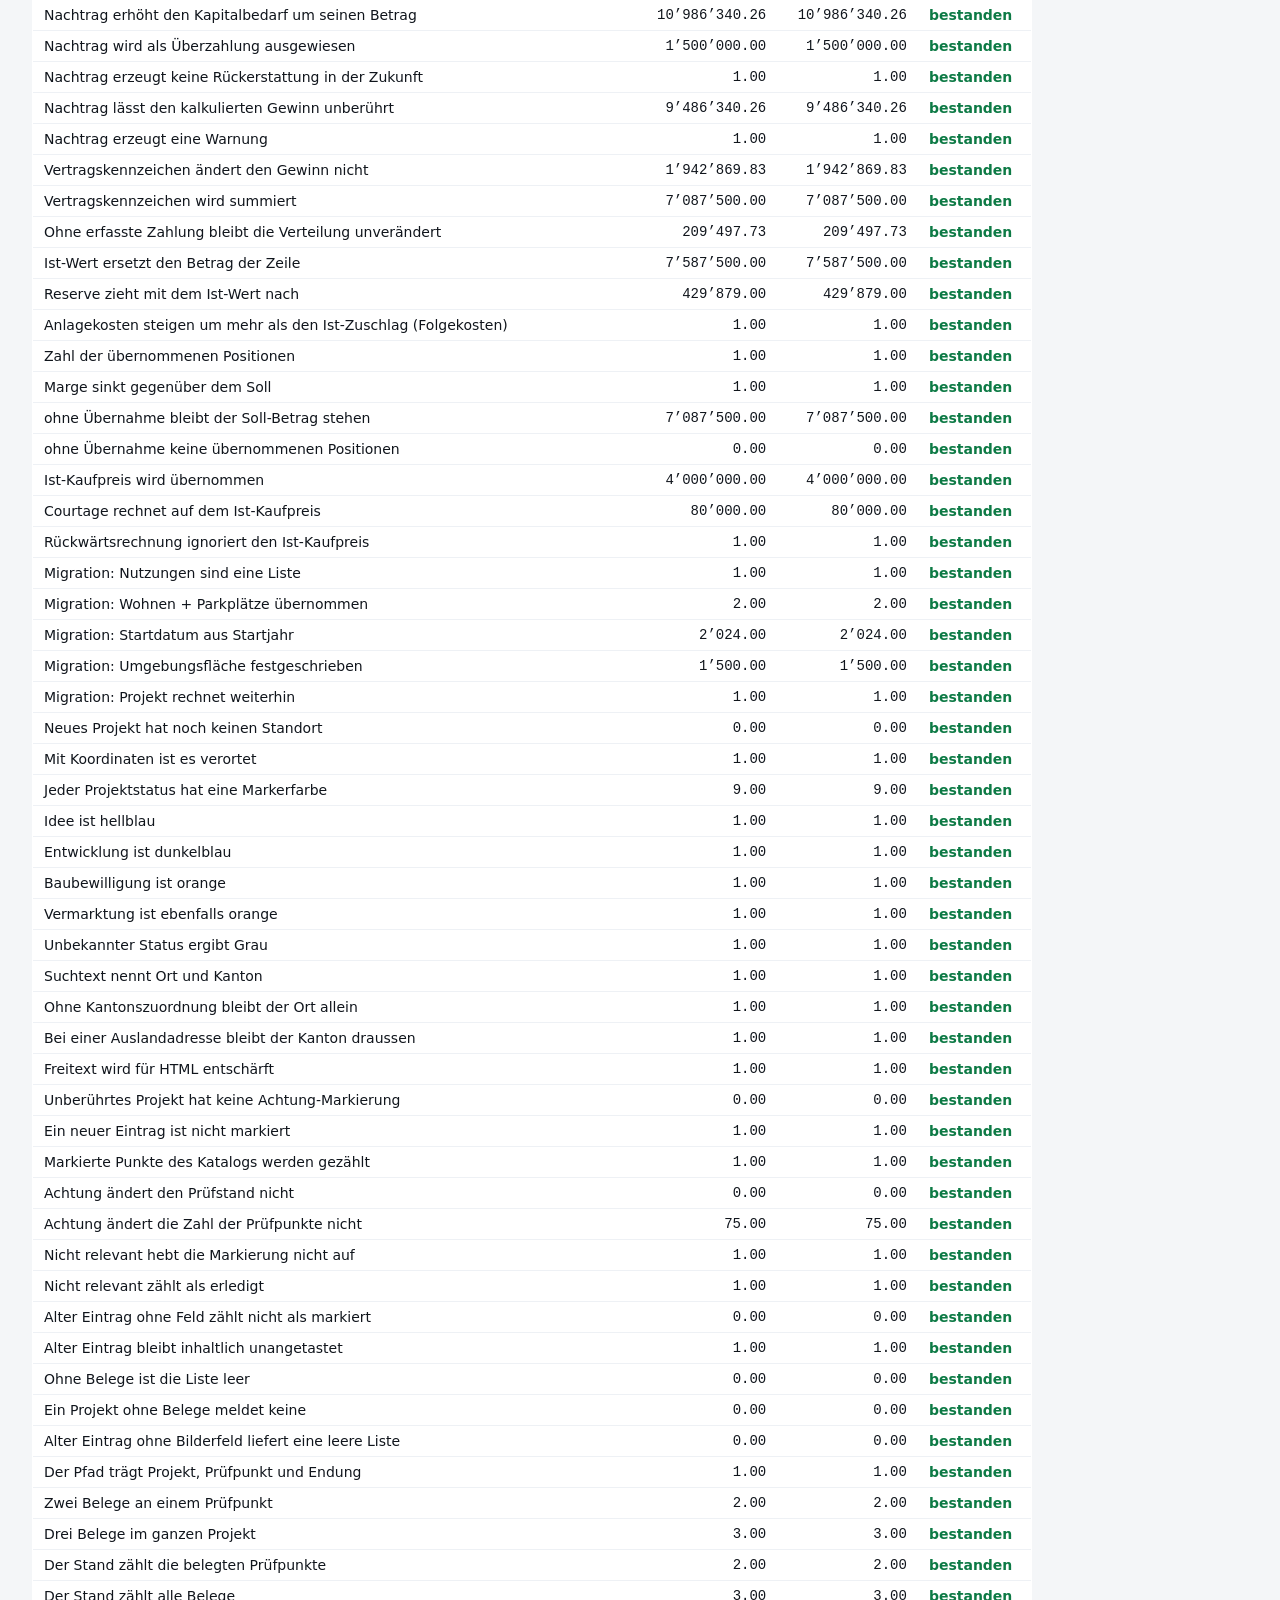
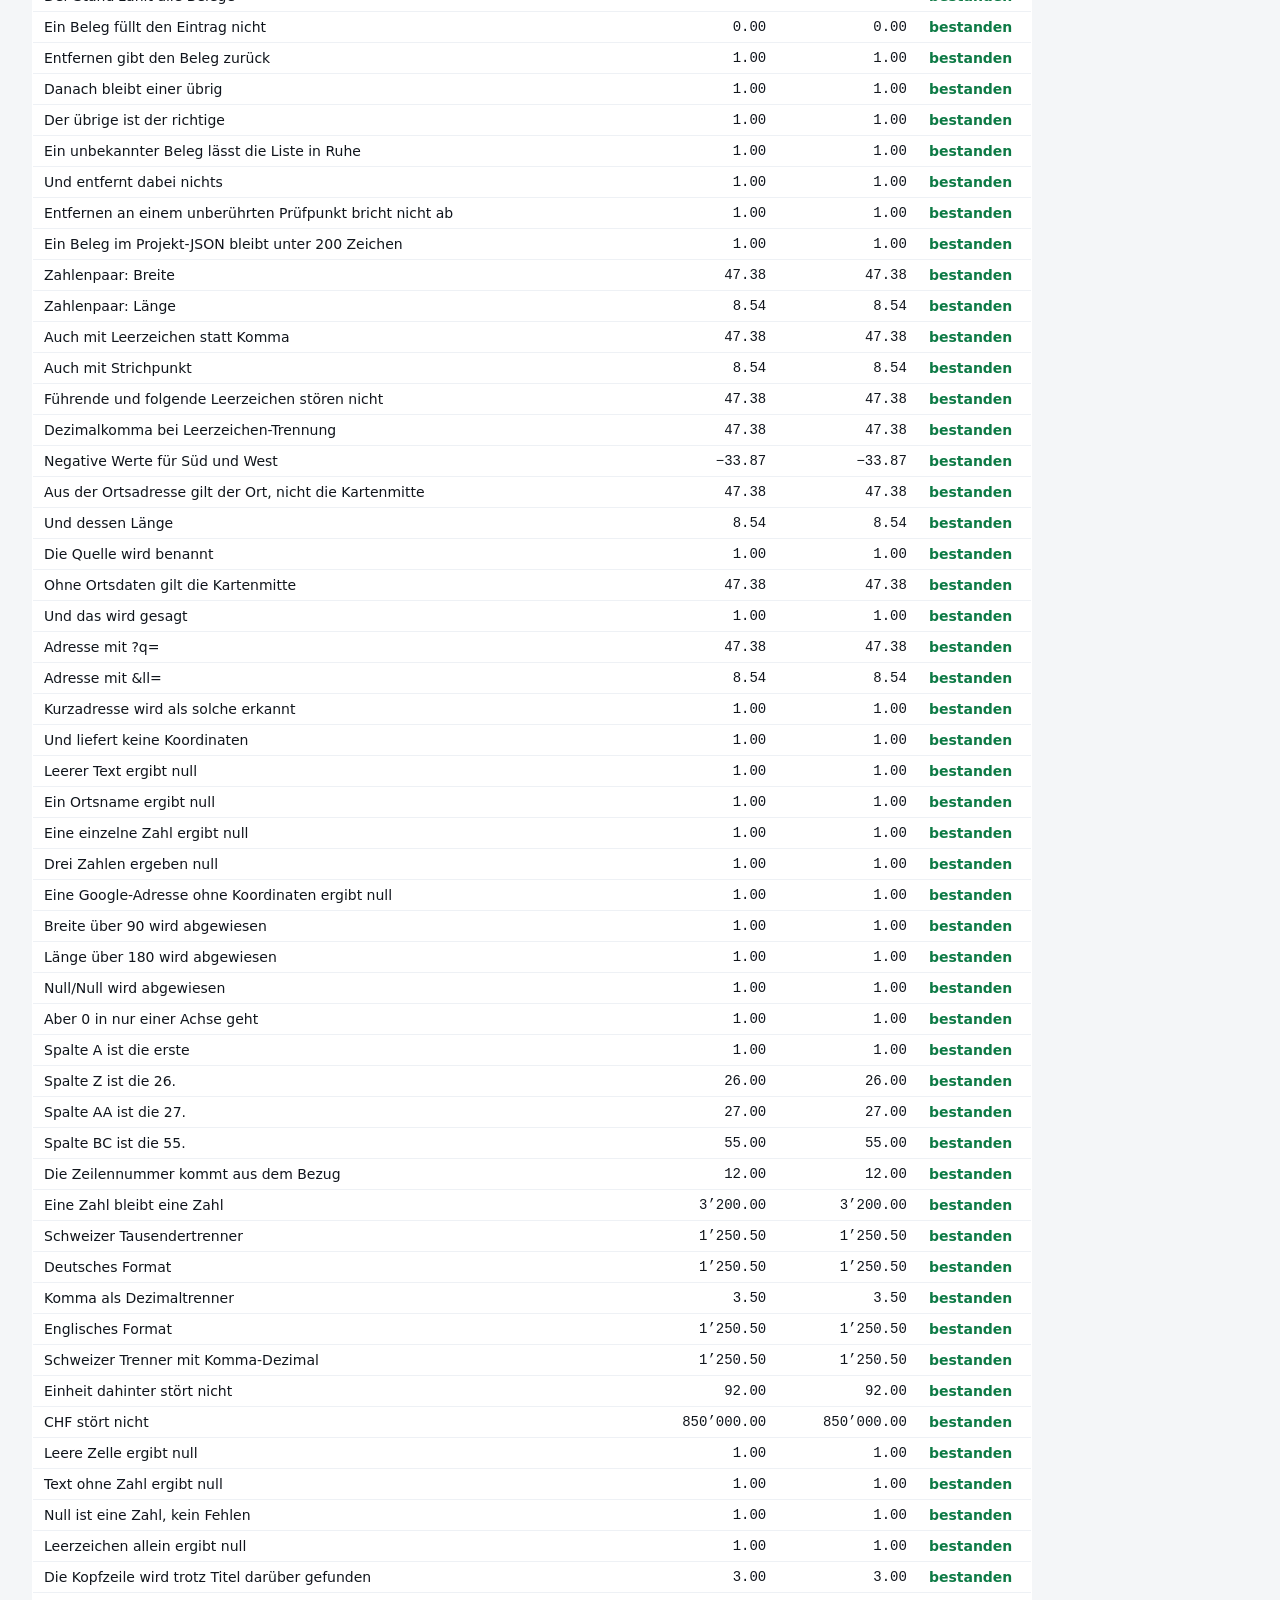
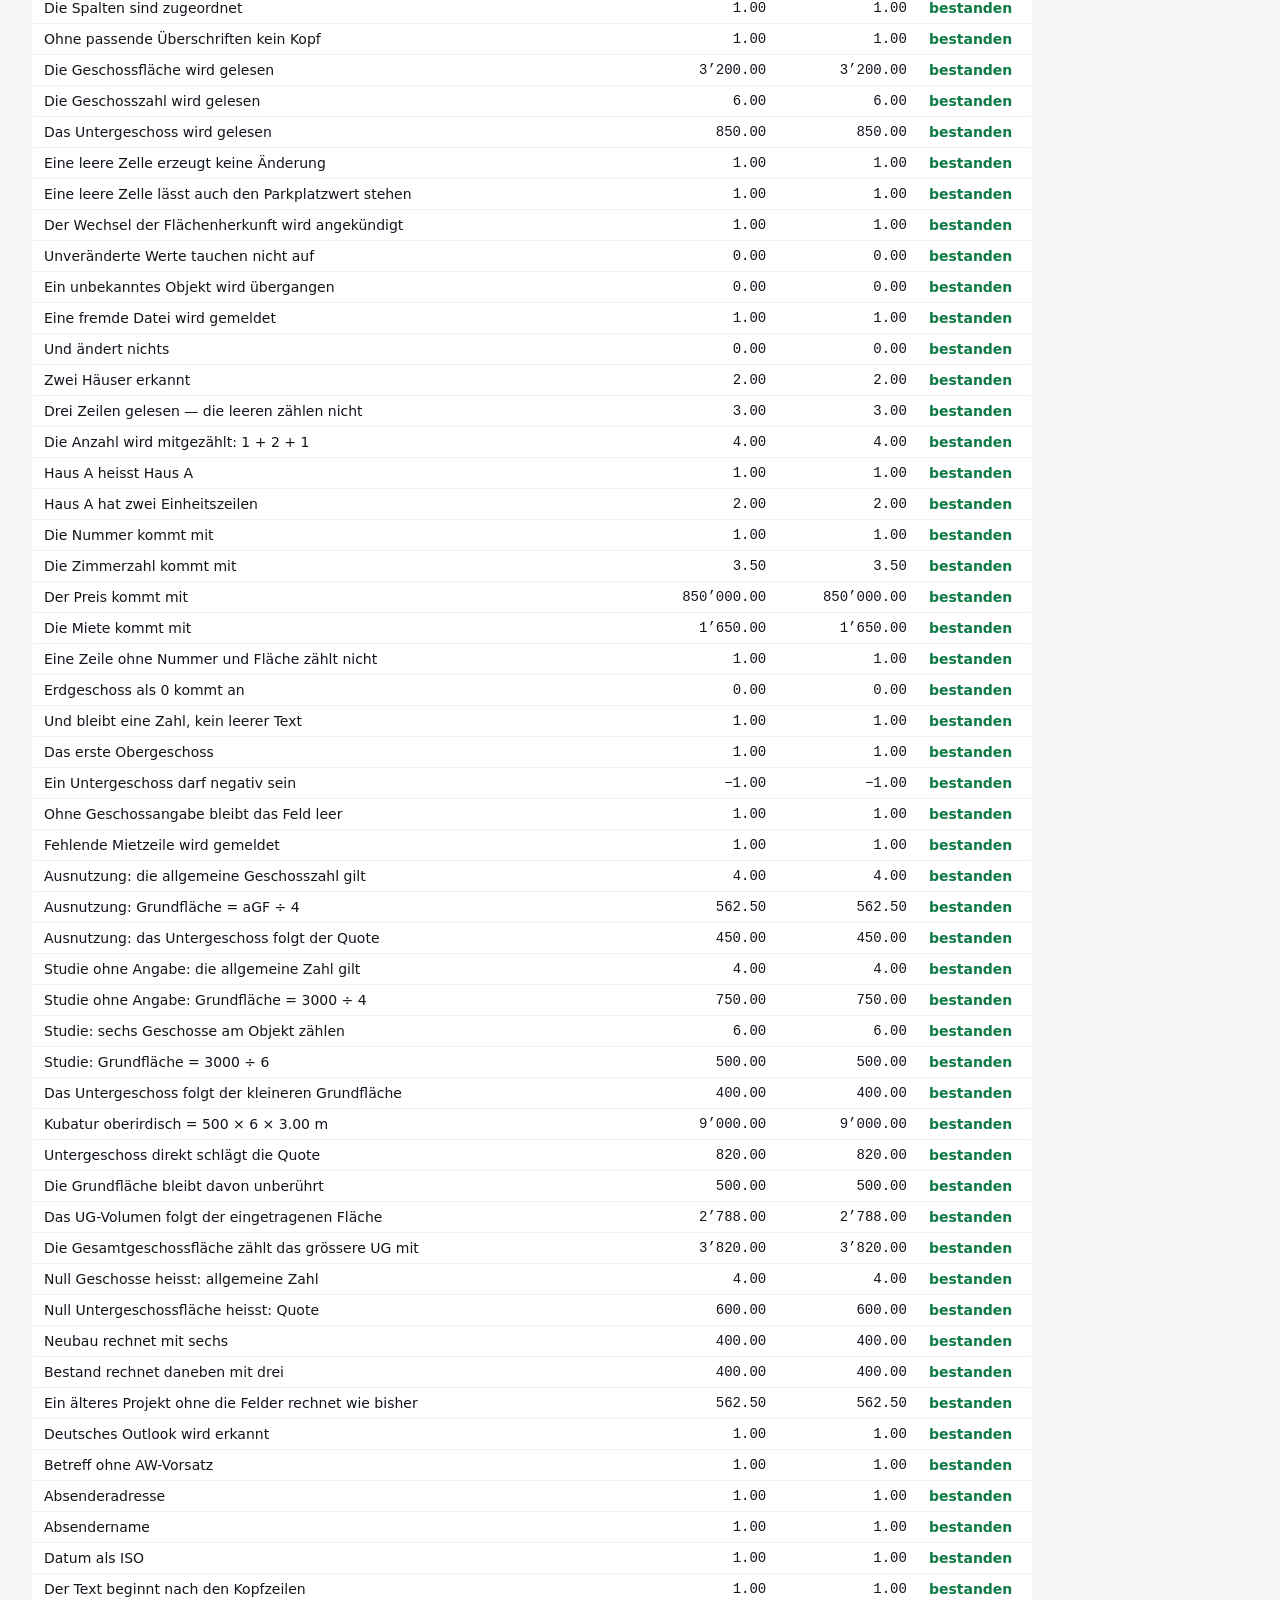
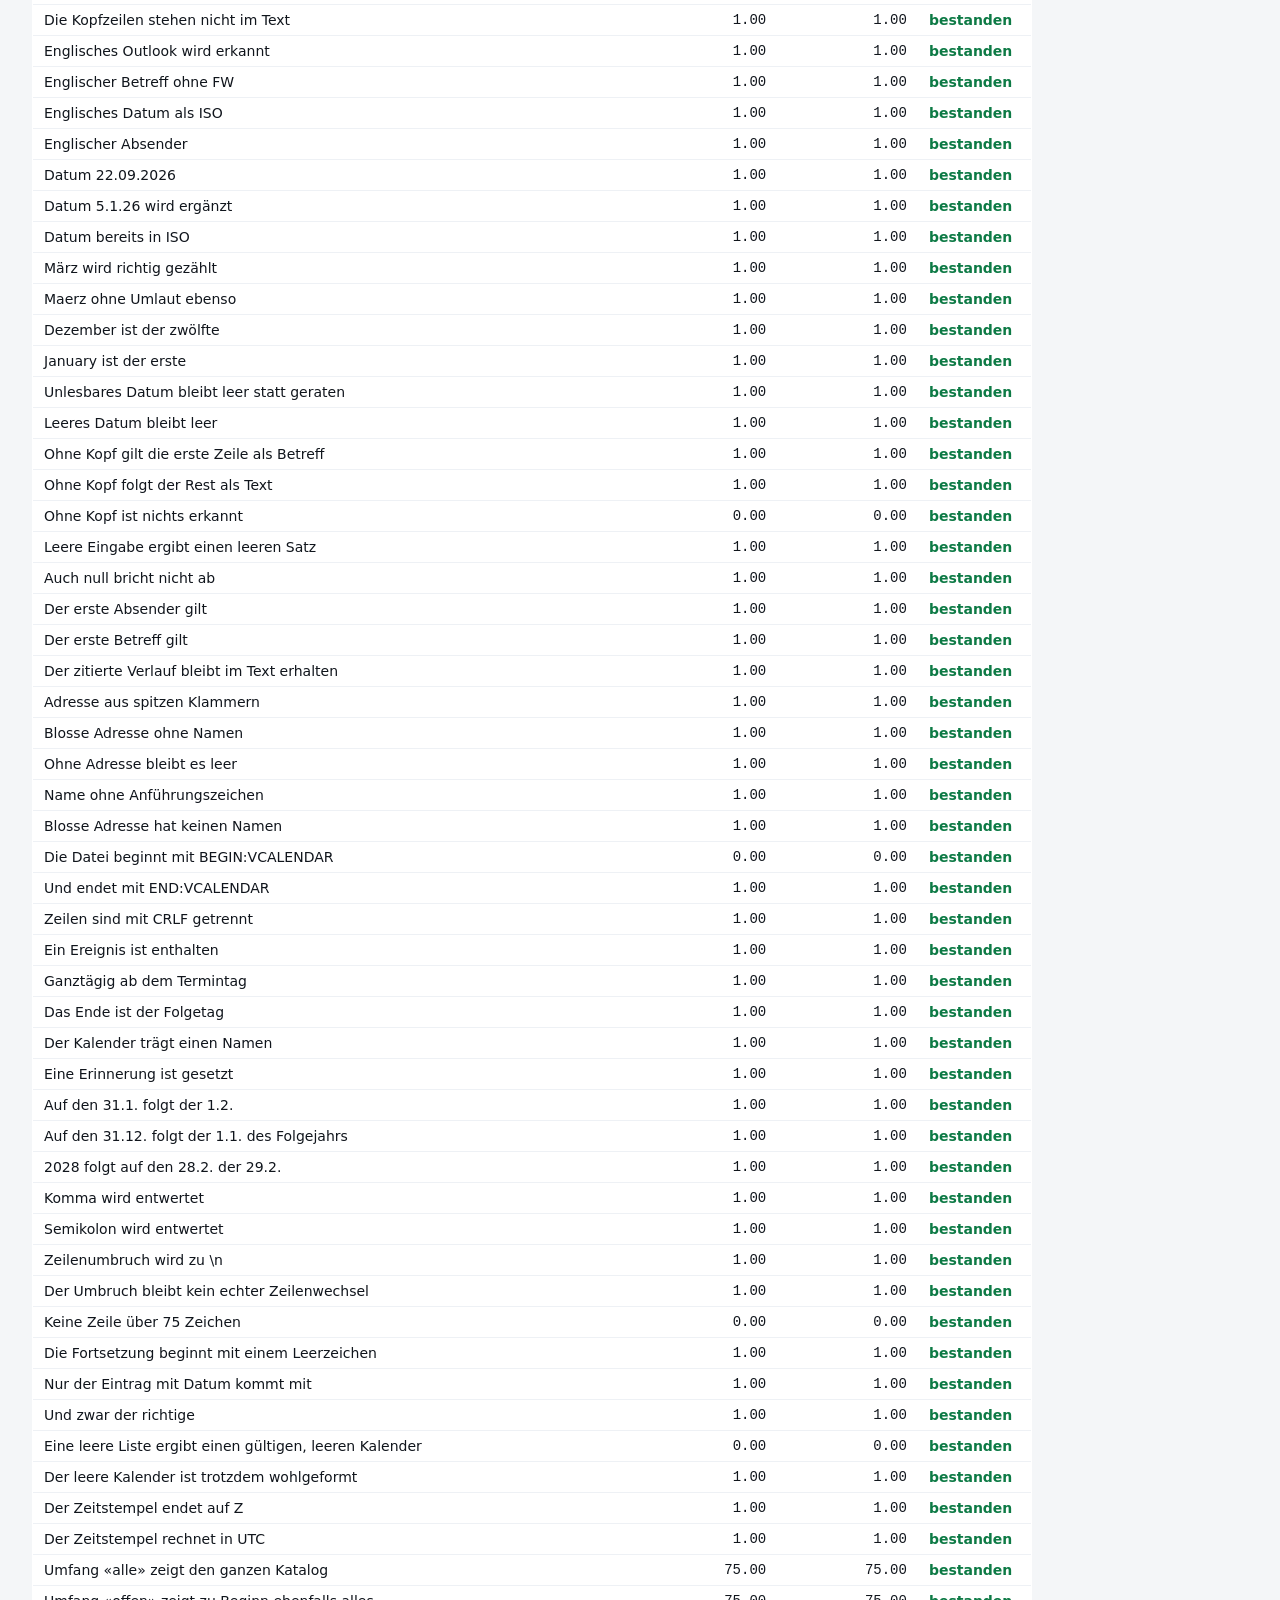
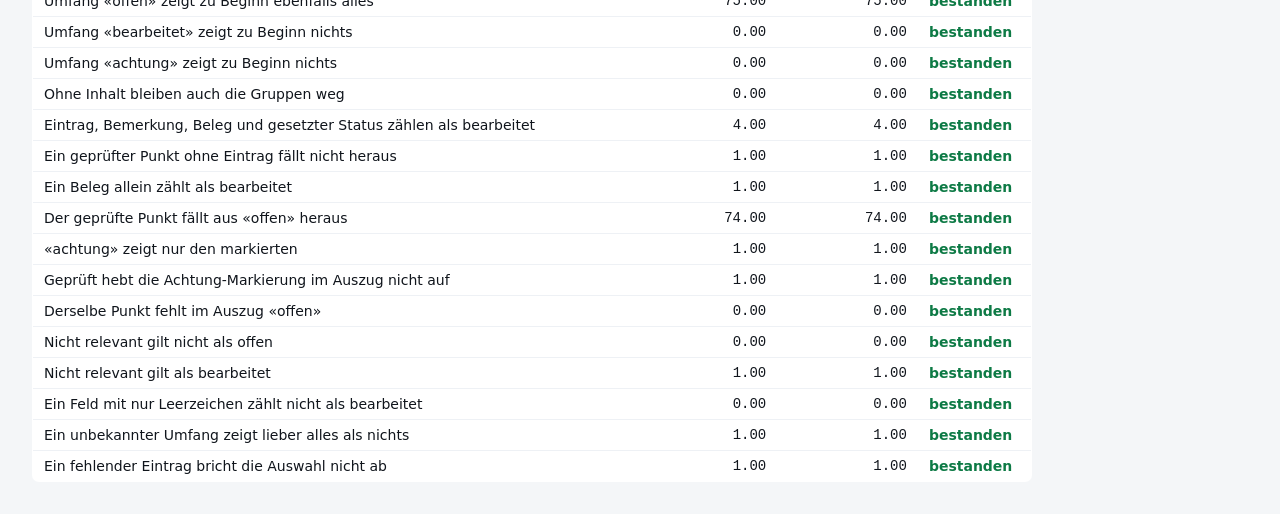
==== commit 18c0e85b: "Standort: Koordinaten einfügen und auf der Karte platzieren Gemeldet: Die Adresssuche trifft nicht j" ====
--- a/tests/engine.html
+++ b/tests/engine.html
@@ -1265,6 +1265,62 @@
   pruefe('Ein Beleg im Projekt-JSON bleibt unter 200 Zeichen',
     true, JSON.stringify(A.baurechtBilder(bb, 'gst_zone')[0]).length < 200);
 
+  /* ---- Koordinaten aus eingefügtem Text --------------------------- */
+  var KL = A.karte.koordinatenLesen;
+
+  /* Was Google beim Rechtsklick → «Koordinaten kopieren» ablegt */
+  var k1 = KL('47.3769, 8.5417');
+  pruefe('Zahlenpaar: Breite', 47.3769, k1.lat, 0.00001);
+  pruefe('Zahlenpaar: Länge', 8.5417, k1.lon, 0.00001);
+  pruefe('Auch mit Leerzeichen statt Komma', 47.3769, KL('47.3769 8.5417').lat, 0.00001);
+  pruefe('Auch mit Strichpunkt', 8.5417, KL('47.3769; 8.5417').lon, 0.00001);
+  pruefe('Führende und folgende Leerzeichen stören nicht',
+    47.3769, KL('  47.3769,8.5417  ').lat, 0.00001);
+  pruefe('Dezimalkomma bei Leerzeichen-Trennung',
+    47.3769, KL('47,3769 8,5417').lat, 0.00001);
+  pruefe('Negative Werte für Süd und West', -33.8688, KL('-33.8688, 151.2093').lat, 0.00001);
+
+  /* Google-Maps-Adressen. In einer Ortsadresse stehen zwei
+     Koordinatenpaare: hinter «@» die Kartenmitte, als !3d/!4d der Ort.
+     Gemeint ist der Ort — die Kartenmitte ist oft versetzt. */
+  var k2 = KL('https://www.google.com/maps/place/Bahnhofstrasse+1,+8001+Z%C3%BCrich/' +
+              '@47.3700,8.5390,17z/data=!3m1!4b1!4m5!3m4!1s0x0:0x0!8m2!3d47.3769!4d8.5417');
+  pruefe('Aus der Ortsadresse gilt der Ort, nicht die Kartenmitte',
+    47.3769, k2.lat, 0.00001);
+  pruefe('Und dessen Länge', 8.5417, k2.lon, 0.00001);
+  pruefe('Die Quelle wird benannt', true, k2.quelle.indexOf('Ort') > 0);
+
+  var k3 = KL('https://www.google.com/maps/@47.3769,8.5417,17z');
+  pruefe('Ohne Ortsdaten gilt die Kartenmitte', 47.3769, k3.lat, 0.00001);
+  pruefe('Und das wird gesagt', true, k3.quelle.indexOf('Kartenmitte') > 0);
+
+  pruefe('Adresse mit ?q=', 47.3769,
+    KL('https://www.google.com/maps?q=47.3769,8.5417').lat, 0.00001);
+  pruefe('Adresse mit &ll=', 8.5417,
+    KL('https://maps.google.com/maps?hl=de&ll=47.3769,8.5417&z=16').lon, 0.00001);
+
+  /* Eine Kurzadresse trägt keine Koordinaten — das muss gesagt
+     werden, statt sie stillschweigend abzuweisen. */
+  var k4 = KL('https://maps.app.goo.gl/AbCdEfGh123');
+  pruefe('Kurzadresse wird als solche erkannt', true, !!(k4 && k4.kurz));
+  pruefe('Und liefert keine Koordinaten', true, k4.lat === undefined);
+
+  /* Was keine Koordinaten sind, gibt null — nicht geratene Zahlen. */
+  pruefe('Leerer Text ergibt null', true, KL('') === null);
+  pruefe('Ein Ortsname ergibt null', true, KL('Zürich') === null);
+  pruefe('Eine einzelne Zahl ergibt null', true, KL('47.3769') === null);
+  pruefe('Drei Zahlen ergeben null', true, KL('47.3769, 8.5417, 123') === null);
+  pruefe('Eine Google-Adresse ohne Koordinaten ergibt null',
+    true, KL('https://www.google.com/maps/search/Baustelle') === null);
+
+  /* Unmögliche Werte werden abgewiesen, nicht übernommen: Eine Breite
+     über 90 Grad gibt es nicht, und 0/0 liegt im Atlantik — das ist
+     fast immer ein leeres Feld, kein Standort. */
+  pruefe('Breite über 90 wird abgewiesen', true, KL('91.0, 8.5') === null);
+  pruefe('Länge über 180 wird abgewiesen', true, KL('47.0, 181.0') === null);
+  pruefe('Null/Null wird abgewiesen', true, KL('0, 0') === null);
+  pruefe('Aber 0 in nur einer Achse geht', true, KL('0.0, 8.5417') !== null);
+
   /* ---- Excel: Zellen und Köpfe ------------------------------------ */
   var X = A.xlsx;
 
